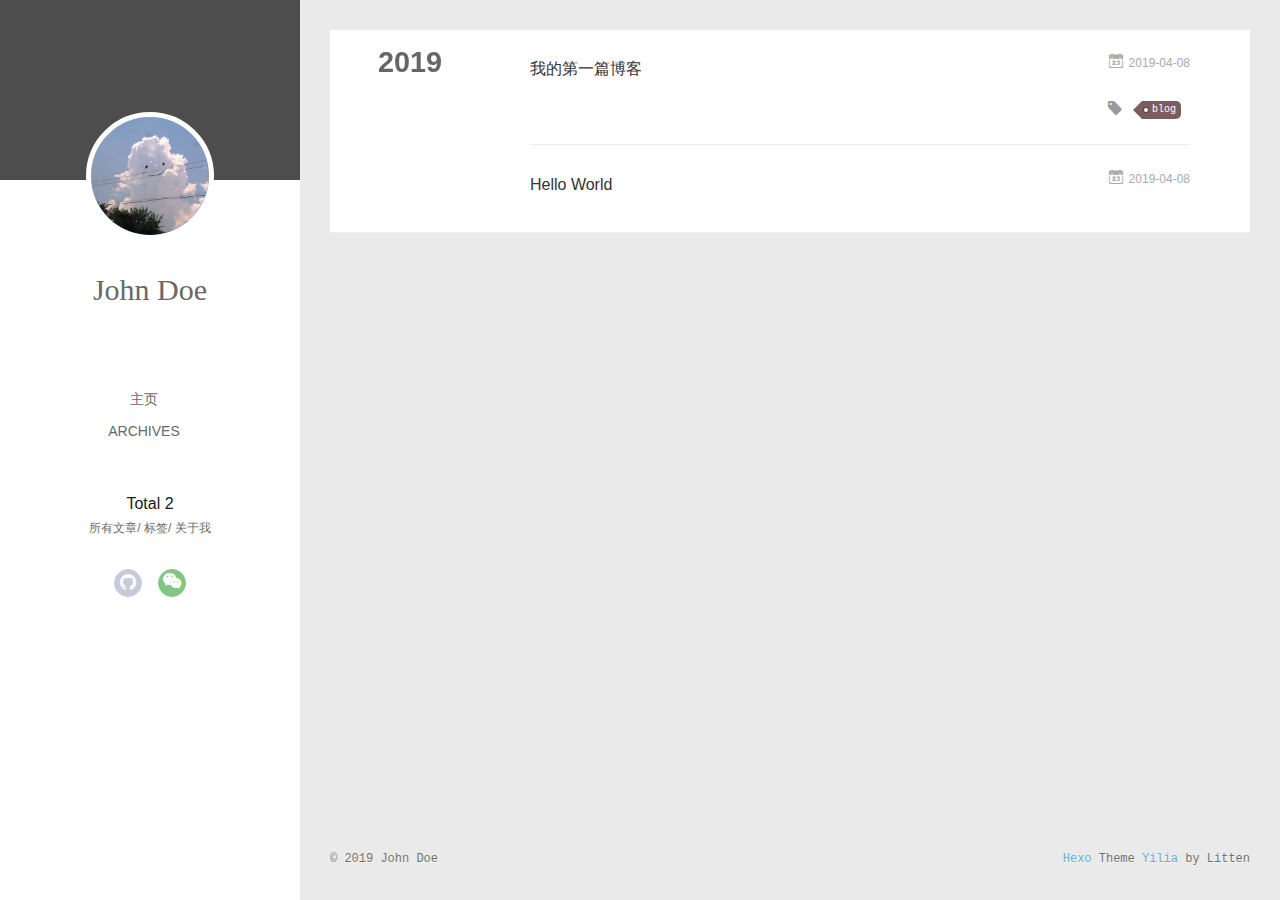
==== archives/index.html @ 78dae962 "Site updated: 2019-04-08 21:24:35" ====
<!DOCTYPE html>
<html>
<head><meta name="generator" content="Hexo 3.8.0">
  <meta charset="utf-8">
  
  <meta name="renderer" content="webkit">
  <meta http-equiv="X-UA-Compatible" content="IE=edge">
  <link rel="dns-prefetch" href="http://yoursite.com">
  <title>Archives | Hexo</title>
  <meta name="viewport" content="width=device-width, initial-scale=1, maximum-scale=1">
  <meta property="og:type" content="website">
<meta property="og:title" content="Hexo">
<meta property="og:url" content="http://yoursite.com/archives/index.html">
<meta property="og:site_name" content="Hexo">
<meta property="og:locale" content="default">
<meta name="twitter:card" content="summary">
<meta name="twitter:title" content="Hexo">
  
  
    <link rel="icon" href="/assets/img/head2.jpg">
  
  <link rel="stylesheet" type="text/css" href="/./main.0cf68a.css">
  <style type="text/css">
  
    #container.show {
      background: linear-gradient(200deg,#a0cfe4,#e8c37e);
    }
  </style>
  

  

</head>
</html>
<body>
  <div id="container" q-class="show:isCtnShow">
    <canvas id="anm-canvas" class="anm-canvas"></canvas>
    <div class="left-col" q-class="show:isShow">
      
<div class="overlay" style="background: #4d4d4d"></div>
<div class="intrude-less">
	<header id="header" class="inner">
		<a href="/" class="profilepic">
			<img src="/assets/img/head2.jpg" class="js-avatar">
		</a>
		<hgroup>
		  <h1 class="header-author"><a href="/">John Doe</a></h1>
		</hgroup>
		

		<nav class="header-menu">
			<ul>
			
				<li><a href="/">主页</a></li>
	        
				<li><a href="/archives/index.html">Archives</a></li>
	        
			</ul>
		</nav>
		<nav>
				Total 2
		</nav>
		<nav class="header-smart-menu">
			
				
				<a q-on="click: openSlider(e, 'innerArchive')" href="javascript:void(0)">所有文章</a>
				
	        
				
				<a q-on="click: openSlider(e, 'Tags')" href="javascript:void(0)">标签</a>
				
	        
				
				<a q-on="click: openSlider(e, 'aboutme')" href="javascript:void(0)">关于我</a>
				
	        
		</nav>
		<nav class="header-nav">
			<div class="social">
				
					<a class="github" target="_blank" href="https://github.com/luckyren00" title="github"><i class="icon-github"></i></a>
		        
					<a class="weixin" target="_blank" href="#" title="weixin"><i class="icon-weixin"></i></a>
		        
			</div>
		</nav>
	</header>		
</div>

    </div>
    <div class="mid-col" q-class="show:isShow,hide:isShow|isFalse">
      
<nav id="mobile-nav">
  	<div class="overlay js-overlay" style="background: #4d4d4d"></div>
	<div class="btnctn js-mobile-btnctn">
  		<div class="slider-trigger list" q-on="click: openSlider(e)"><i class="icon icon-sort"></i></div>
	</div>
	<div class="intrude-less">
		<header id="header" class="inner">
			<div class="profilepic">
				<img src="/assets/img/head2.jpg" class="js-avatar">
			</div>
			<hgroup>
			  <h1 class="header-author js-header-author">John Doe</h1>
			</hgroup>
			
			
			
				
			
				
			
			
			
			<nav class="header-nav">
				<div class="social">
					
						<a class="github" target="_blank" href="https://github.com/luckyren00" title="github"><i class="icon-github"></i></a>
			        
						<a class="weixin" target="_blank" href="#" title="weixin"><i class="icon-weixin"></i></a>
			        
				</div>
			</nav>

			<nav class="header-menu js-header-menu">
				<ul style="width: 50%">
				
				
					<li style="width: 50%"><a href="/">主页</a></li>
		        
					<li style="width: 50%"><a href="/archives/index.html">Archives</a></li>
		        
				</ul>
			</nav>
		</header>				
	</div>
	<div class="mobile-mask" style="display:none" q-show="isShow"></div>
</nav>

      <div id="wrapper" class="body-wrap">
        <div class="menu-l">
          <div class="canvas-wrap">
            <canvas data-colors="#eaeaea" data-sectionHeight="100" data-contentId="js-content" id="myCanvas1" class="anm-canvas"></canvas>
          </div>
          <div id="js-content" class="content-ll">
            
  
  
    
    
      
      
      <section class="archives-wrap">
        <div class="archive-year-wrap">
          <a href="/archives/2019" class="archive-year">2019</a>
        </div>
        <div class="archives">
    
    <article class="archive-article archive-type-post">
  <div class="archive-article-inner">
    <header class="archive-article-header">
      	<div class="article-meta">
	      	<a href="/2019/04/08/我的第一篇博客/" class="archive-article-date">
  	<time datetime="2019-04-08T07:49:00.000Z" itemprop="datePublished"><i class="icon-calendar icon"></i>2019-04-08</time>
</a>
        </div>
    	 
  
    <h1 itemprop="name">
      <a class="archive-article-title" href="/2019/04/08/我的第一篇博客/">我的第一篇博客</a>
    </h1>
  

        <div class="article-info info-on-right">
          
	<div class="article-tag tagcloud">
		<i class="icon-price-tags icon"></i>
		<ul class="article-tag-list">
			 
        		<li class="article-tag-list-item">
        			<a href="javascript:void(0)" class="js-tag article-tag-list-link color5">blog</a>
        		</li>
      		
		</ul>
	</div>

          

        </div>
        <div class="clearfix"></div>
    </header>
  </div>
</article>
  
    
    
    <article class="archive-article archive-type-post">
  <div class="archive-article-inner">
    <header class="archive-article-header">
      	<div class="article-meta">
	      	<a href="/2019/04/08/hello-world/" class="archive-article-date">
  	<time datetime="2019-04-08T07:37:50.233Z" itemprop="datePublished"><i class="icon-calendar icon"></i>2019-04-08</time>
</a>
        </div>
    	 
  
    <h1 itemprop="name">
      <a class="archive-article-title" href="/2019/04/08/hello-world/">Hello World</a>
    </h1>
  

        <div class="article-info info-on-right">
          
          

        </div>
        <div class="clearfix"></div>
    </header>
  </div>
</article>
  
  
    </div></section>
  

    


          </div>
        </div>
      </div>
      <footer id="footer">
  <div class="outer">
    <div id="footer-info">
    	<div class="footer-left">
    		&copy; 2019 John Doe
    	</div>
      	<div class="footer-right">
      		<a href="http://hexo.io/" target="_blank">Hexo</a>  Theme <a href="https://github.com/litten/hexo-theme-yilia" target="_blank">Yilia</a> by Litten
      	</div>
    </div>
  </div>
</footer>
    </div>
    <script>
	var yiliaConfig = {
		mathjax: false,
		isHome: false,
		isPost: false,
		isArchive: true,
		isTag: false,
		isCategory: false,
		open_in_new: true,
		toc_hide_index: true,
		root: "/",
		innerArchive: true,
		showTags: false
	}
</script>

<script>!function(t){function n(e){if(r[e])return r[e].exports;var i=r[e]={exports:{},id:e,loaded:!1};return t[e].call(i.exports,i,i.exports,n),i.loaded=!0,i.exports}var r={};n.m=t,n.c=r,n.p="./",n(0)}([function(t,n,r){r(195),t.exports=r(191)},function(t,n,r){var e=r(3),i=r(52),o=r(27),u=r(28),c=r(53),f="prototype",a=function(t,n,r){var s,l,h,v,p=t&a.F,d=t&a.G,y=t&a.S,g=t&a.P,b=t&a.B,m=d?e:y?e[n]||(e[n]={}):(e[n]||{})[f],x=d?i:i[n]||(i[n]={}),w=x[f]||(x[f]={});d&&(r=n);for(s in r)l=!p&&m&&void 0!==m[s],h=(l?m:r)[s],v=b&&l?c(h,e):g&&"function"==typeof h?c(Function.call,h):h,m&&u(m,s,h,t&a.U),x[s]!=h&&o(x,s,v),g&&w[s]!=h&&(w[s]=h)};e.core=i,a.F=1,a.G=2,a.S=4,a.P=8,a.B=16,a.W=32,a.U=64,a.R=128,t.exports=a},function(t,n,r){var e=r(6);t.exports=function(t){if(!e(t))throw TypeError(t+" is not an object!");return t}},function(t,n){var r=t.exports="undefined"!=typeof window&&window.Math==Math?window:"undefined"!=typeof self&&self.Math==Math?self:Function("return this")();"number"==typeof __g&&(__g=r)},function(t,n){t.exports=function(t){try{return!!t()}catch(t){return!0}}},function(t,n){var r=t.exports="undefined"!=typeof window&&window.Math==Math?window:"undefined"!=typeof self&&self.Math==Math?self:Function("return this")();"number"==typeof __g&&(__g=r)},function(t,n){t.exports=function(t){return"object"==typeof t?null!==t:"function"==typeof t}},function(t,n,r){var e=r(126)("wks"),i=r(76),o=r(3).Symbol,u="function"==typeof o;(t.exports=function(t){return e[t]||(e[t]=u&&o[t]||(u?o:i)("Symbol."+t))}).store=e},function(t,n){var r={}.hasOwnProperty;t.exports=function(t,n){return r.call(t,n)}},function(t,n,r){var e=r(94),i=r(33);t.exports=function(t){return e(i(t))}},function(t,n,r){t.exports=!r(4)(function(){return 7!=Object.defineProperty({},"a",{get:function(){return 7}}).a})},function(t,n,r){var e=r(2),i=r(167),o=r(50),u=Object.defineProperty;n.f=r(10)?Object.defineProperty:function(t,n,r){if(e(t),n=o(n,!0),e(r),i)try{return u(t,n,r)}catch(t){}if("get"in r||"set"in r)throw TypeError("Accessors not supported!");return"value"in r&&(t[n]=r.value),t}},function(t,n,r){t.exports=!r(18)(function(){return 7!=Object.defineProperty({},"a",{get:function(){return 7}}).a})},function(t,n,r){var e=r(14),i=r(22);t.exports=r(12)?function(t,n,r){return e.f(t,n,i(1,r))}:function(t,n,r){return t[n]=r,t}},function(t,n,r){var e=r(20),i=r(58),o=r(42),u=Object.defineProperty;n.f=r(12)?Object.defineProperty:function(t,n,r){if(e(t),n=o(n,!0),e(r),i)try{return u(t,n,r)}catch(t){}if("get"in r||"set"in r)throw TypeError("Accessors not supported!");return"value"in r&&(t[n]=r.value),t}},function(t,n,r){var e=r(40)("wks"),i=r(23),o=r(5).Symbol,u="function"==typeof o;(t.exports=function(t){return e[t]||(e[t]=u&&o[t]||(u?o:i)("Symbol."+t))}).store=e},function(t,n,r){var e=r(67),i=Math.min;t.exports=function(t){return t>0?i(e(t),9007199254740991):0}},function(t,n,r){var e=r(46);t.exports=function(t){return Object(e(t))}},function(t,n){t.exports=function(t){try{return!!t()}catch(t){return!0}}},function(t,n,r){var e=r(63),i=r(34);t.exports=Object.keys||function(t){return e(t,i)}},function(t,n,r){var e=r(21);t.exports=function(t){if(!e(t))throw TypeError(t+" is not an object!");return t}},function(t,n){t.exports=function(t){return"object"==typeof t?null!==t:"function"==typeof t}},function(t,n){t.exports=function(t,n){return{enumerable:!(1&t),configurable:!(2&t),writable:!(4&t),value:n}}},function(t,n){var r=0,e=Math.random();t.exports=function(t){return"Symbol(".concat(void 0===t?"":t,")_",(++r+e).toString(36))}},function(t,n){var r={}.hasOwnProperty;t.exports=function(t,n){return r.call(t,n)}},function(t,n){var r=t.exports={version:"2.4.0"};"number"==typeof __e&&(__e=r)},function(t,n){t.exports=function(t){if("function"!=typeof t)throw TypeError(t+" is not a function!");return t}},function(t,n,r){var e=r(11),i=r(66);t.exports=r(10)?function(t,n,r){return e.f(t,n,i(1,r))}:function(t,n,r){return t[n]=r,t}},function(t,n,r){var e=r(3),i=r(27),o=r(24),u=r(76)("src"),c="toString",f=Function[c],a=(""+f).split(c);r(52).inspectSource=function(t){return f.call(t)},(t.exports=function(t,n,r,c){var f="function"==typeof r;f&&(o(r,"name")||i(r,"name",n)),t[n]!==r&&(f&&(o(r,u)||i(r,u,t[n]?""+t[n]:a.join(String(n)))),t===e?t[n]=r:c?t[n]?t[n]=r:i(t,n,r):(delete t[n],i(t,n,r)))})(Function.prototype,c,function(){return"function"==typeof this&&this[u]||f.call(this)})},function(t,n,r){var e=r(1),i=r(4),o=r(46),u=function(t,n,r,e){var i=String(o(t)),u="<"+n;return""!==r&&(u+=" "+r+'="'+String(e).replace(/"/g,"&quot;")+'"'),u+">"+i+"</"+n+">"};t.exports=function(t,n){var r={};r[t]=n(u),e(e.P+e.F*i(function(){var n=""[t]('"');return n!==n.toLowerCase()||n.split('"').length>3}),"String",r)}},function(t,n,r){var e=r(115),i=r(46);t.exports=function(t){return e(i(t))}},function(t,n,r){var e=r(116),i=r(66),o=r(30),u=r(50),c=r(24),f=r(167),a=Object.getOwnPropertyDescriptor;n.f=r(10)?a:function(t,n){if(t=o(t),n=u(n,!0),f)try{return a(t,n)}catch(t){}if(c(t,n))return i(!e.f.call(t,n),t[n])}},function(t,n,r){var e=r(24),i=r(17),o=r(145)("IE_PROTO"),u=Object.prototype;t.exports=Object.getPrototypeOf||function(t){return t=i(t),e(t,o)?t[o]:"function"==typeof t.constructor&&t instanceof t.constructor?t.constructor.prototype:t instanceof Object?u:null}},function(t,n){t.exports=function(t){if(void 0==t)throw TypeError("Can't call method on  "+t);return t}},function(t,n){t.exports="constructor,hasOwnProperty,isPrototypeOf,propertyIsEnumerable,toLocaleString,toString,valueOf".split(",")},function(t,n){t.exports={}},function(t,n){t.exports=!0},function(t,n){n.f={}.propertyIsEnumerable},function(t,n,r){var e=r(14).f,i=r(8),o=r(15)("toStringTag");t.exports=function(t,n,r){t&&!i(t=r?t:t.prototype,o)&&e(t,o,{configurable:!0,value:n})}},function(t,n,r){var e=r(40)("keys"),i=r(23);t.exports=function(t){return e[t]||(e[t]=i(t))}},function(t,n,r){var e=r(5),i="__core-js_shared__",o=e[i]||(e[i]={});t.exports=function(t){return o[t]||(o[t]={})}},function(t,n){var r=Math.ceil,e=Math.floor;t.exports=function(t){return isNaN(t=+t)?0:(t>0?e:r)(t)}},function(t,n,r){var e=r(21);t.exports=function(t,n){if(!e(t))return t;var r,i;if(n&&"function"==typeof(r=t.toString)&&!e(i=r.call(t)))return i;if("function"==typeof(r=t.valueOf)&&!e(i=r.call(t)))return i;if(!n&&"function"==typeof(r=t.toString)&&!e(i=r.call(t)))return i;throw TypeError("Can't convert object to primitive value")}},function(t,n,r){var e=r(5),i=r(25),o=r(36),u=r(44),c=r(14).f;t.exports=function(t){var n=i.Symbol||(i.Symbol=o?{}:e.Symbol||{});"_"==t.charAt(0)||t in n||c(n,t,{value:u.f(t)})}},function(t,n,r){n.f=r(15)},function(t,n){var r={}.toString;t.exports=function(t){return r.call(t).slice(8,-1)}},function(t,n){t.exports=function(t){if(void 0==t)throw TypeError("Can't call method on  "+t);return t}},function(t,n,r){var e=r(4);t.exports=function(t,n){return!!t&&e(function(){n?t.call(null,function(){},1):t.call(null)})}},function(t,n,r){var e=r(53),i=r(115),o=r(17),u=r(16),c=r(203);t.exports=function(t,n){var r=1==t,f=2==t,a=3==t,s=4==t,l=6==t,h=5==t||l,v=n||c;return function(n,c,p){for(var d,y,g=o(n),b=i(g),m=e(c,p,3),x=u(b.length),w=0,S=r?v(n,x):f?v(n,0):void 0;x>w;w++)if((h||w in b)&&(d=b[w],y=m(d,w,g),t))if(r)S[w]=y;else if(y)switch(t){case 3:return!0;case 5:return d;case 6:return w;case 2:S.push(d)}else if(s)return!1;return l?-1:a||s?s:S}}},function(t,n,r){var e=r(1),i=r(52),o=r(4);t.exports=function(t,n){var r=(i.Object||{})[t]||Object[t],u={};u[t]=n(r),e(e.S+e.F*o(function(){r(1)}),"Object",u)}},function(t,n,r){var e=r(6);t.exports=function(t,n){if(!e(t))return t;var r,i;if(n&&"function"==typeof(r=t.toString)&&!e(i=r.call(t)))return i;if("function"==typeof(r=t.valueOf)&&!e(i=r.call(t)))return i;if(!n&&"function"==typeof(r=t.toString)&&!e(i=r.call(t)))return i;throw TypeError("Can't convert object to primitive value")}},function(t,n,r){var e=r(5),i=r(25),o=r(91),u=r(13),c="prototype",f=function(t,n,r){var a,s,l,h=t&f.F,v=t&f.G,p=t&f.S,d=t&f.P,y=t&f.B,g=t&f.W,b=v?i:i[n]||(i[n]={}),m=b[c],x=v?e:p?e[n]:(e[n]||{})[c];v&&(r=n);for(a in r)(s=!h&&x&&void 0!==x[a])&&a in b||(l=s?x[a]:r[a],b[a]=v&&"function"!=typeof x[a]?r[a]:y&&s?o(l,e):g&&x[a]==l?function(t){var n=function(n,r,e){if(this instanceof t){switch(arguments.length){case 0:return new t;case 1:return new t(n);case 2:return new t(n,r)}return new t(n,r,e)}return t.apply(this,arguments)};return n[c]=t[c],n}(l):d&&"function"==typeof l?o(Function.call,l):l,d&&((b.virtual||(b.virtual={}))[a]=l,t&f.R&&m&&!m[a]&&u(m,a,l)))};f.F=1,f.G=2,f.S=4,f.P=8,f.B=16,f.W=32,f.U=64,f.R=128,t.exports=f},function(t,n){var r=t.exports={version:"2.4.0"};"number"==typeof __e&&(__e=r)},function(t,n,r){var e=r(26);t.exports=function(t,n,r){if(e(t),void 0===n)return t;switch(r){case 1:return function(r){return t.call(n,r)};case 2:return function(r,e){return t.call(n,r,e)};case 3:return function(r,e,i){return t.call(n,r,e,i)}}return function(){return t.apply(n,arguments)}}},function(t,n,r){var e=r(183),i=r(1),o=r(126)("metadata"),u=o.store||(o.store=new(r(186))),c=function(t,n,r){var i=u.get(t);if(!i){if(!r)return;u.set(t,i=new e)}var o=i.get(n);if(!o){if(!r)return;i.set(n,o=new e)}return o},f=function(t,n,r){var e=c(n,r,!1);return void 0!==e&&e.has(t)},a=function(t,n,r){var e=c(n,r,!1);return void 0===e?void 0:e.get(t)},s=function(t,n,r,e){c(r,e,!0).set(t,n)},l=function(t,n){var r=c(t,n,!1),e=[];return r&&r.forEach(function(t,n){e.push(n)}),e},h=function(t){return void 0===t||"symbol"==typeof t?t:String(t)},v=function(t){i(i.S,"Reflect",t)};t.exports={store:u,map:c,has:f,get:a,set:s,keys:l,key:h,exp:v}},function(t,n,r){"use strict";if(r(10)){var e=r(69),i=r(3),o=r(4),u=r(1),c=r(127),f=r(152),a=r(53),s=r(68),l=r(66),h=r(27),v=r(73),p=r(67),d=r(16),y=r(75),g=r(50),b=r(24),m=r(180),x=r(114),w=r(6),S=r(17),_=r(137),O=r(70),E=r(32),P=r(71).f,j=r(154),F=r(76),M=r(7),A=r(48),N=r(117),T=r(146),I=r(155),k=r(80),L=r(123),R=r(74),C=r(130),D=r(160),U=r(11),W=r(31),G=U.f,B=W.f,V=i.RangeError,z=i.TypeError,q=i.Uint8Array,K="ArrayBuffer",J="Shared"+K,Y="BYTES_PER_ELEMENT",H="prototype",$=Array[H],X=f.ArrayBuffer,Q=f.DataView,Z=A(0),tt=A(2),nt=A(3),rt=A(4),et=A(5),it=A(6),ot=N(!0),ut=N(!1),ct=I.values,ft=I.keys,at=I.entries,st=$.lastIndexOf,lt=$.reduce,ht=$.reduceRight,vt=$.join,pt=$.sort,dt=$.slice,yt=$.toString,gt=$.toLocaleString,bt=M("iterator"),mt=M("toStringTag"),xt=F("typed_constructor"),wt=F("def_constructor"),St=c.CONSTR,_t=c.TYPED,Ot=c.VIEW,Et="Wrong length!",Pt=A(1,function(t,n){return Tt(T(t,t[wt]),n)}),jt=o(function(){return 1===new q(new Uint16Array([1]).buffer)[0]}),Ft=!!q&&!!q[H].set&&o(function(){new q(1).set({})}),Mt=function(t,n){if(void 0===t)throw z(Et);var r=+t,e=d(t);if(n&&!m(r,e))throw V(Et);return e},At=function(t,n){var r=p(t);if(r<0||r%n)throw V("Wrong offset!");return r},Nt=function(t){if(w(t)&&_t in t)return t;throw z(t+" is not a typed array!")},Tt=function(t,n){if(!(w(t)&&xt in t))throw z("It is not a typed array constructor!");return new t(n)},It=function(t,n){return kt(T(t,t[wt]),n)},kt=function(t,n){for(var r=0,e=n.length,i=Tt(t,e);e>r;)i[r]=n[r++];return i},Lt=function(t,n,r){G(t,n,{get:function(){return this._d[r]}})},Rt=function(t){var n,r,e,i,o,u,c=S(t),f=arguments.length,s=f>1?arguments[1]:void 0,l=void 0!==s,h=j(c);if(void 0!=h&&!_(h)){for(u=h.call(c),e=[],n=0;!(o=u.next()).done;n++)e.push(o.value);c=e}for(l&&f>2&&(s=a(s,arguments[2],2)),n=0,r=d(c.length),i=Tt(this,r);r>n;n++)i[n]=l?s(c[n],n):c[n];return i},Ct=function(){for(var t=0,n=arguments.length,r=Tt(this,n);n>t;)r[t]=arguments[t++];return r},Dt=!!q&&o(function(){gt.call(new q(1))}),Ut=function(){return gt.apply(Dt?dt.call(Nt(this)):Nt(this),arguments)},Wt={copyWithin:function(t,n){return D.call(Nt(this),t,n,arguments.length>2?arguments[2]:void 0)},every:function(t){return rt(Nt(this),t,arguments.length>1?arguments[1]:void 0)},fill:function(t){return C.apply(Nt(this),arguments)},filter:function(t){return It(this,tt(Nt(this),t,arguments.length>1?arguments[1]:void 0))},find:function(t){return et(Nt(this),t,arguments.length>1?arguments[1]:void 0)},findIndex:function(t){return it(Nt(this),t,arguments.length>1?arguments[1]:void 0)},forEach:function(t){Z(Nt(this),t,arguments.length>1?arguments[1]:void 0)},indexOf:function(t){return ut(Nt(this),t,arguments.length>1?arguments[1]:void 0)},includes:function(t){return ot(Nt(this),t,arguments.length>1?arguments[1]:void 0)},join:function(t){return vt.apply(Nt(this),arguments)},lastIndexOf:function(t){return st.apply(Nt(this),arguments)},map:function(t){return Pt(Nt(this),t,arguments.length>1?arguments[1]:void 0)},reduce:function(t){return lt.apply(Nt(this),arguments)},reduceRight:function(t){return ht.apply(Nt(this),arguments)},reverse:function(){for(var t,n=this,r=Nt(n).length,e=Math.floor(r/2),i=0;i<e;)t=n[i],n[i++]=n[--r],n[r]=t;return n},some:function(t){return nt(Nt(this),t,arguments.length>1?arguments[1]:void 0)},sort:function(t){return pt.call(Nt(this),t)},subarray:function(t,n){var r=Nt(this),e=r.length,i=y(t,e);return new(T(r,r[wt]))(r.buffer,r.byteOffset+i*r.BYTES_PER_ELEMENT,d((void 0===n?e:y(n,e))-i))}},Gt=function(t,n){return It(this,dt.call(Nt(this),t,n))},Bt=function(t){Nt(this);var n=At(arguments[1],1),r=this.length,e=S(t),i=d(e.length),o=0;if(i+n>r)throw V(Et);for(;o<i;)this[n+o]=e[o++]},Vt={entries:function(){return at.call(Nt(this))},keys:function(){return ft.call(Nt(this))},values:function(){return ct.call(Nt(this))}},zt=function(t,n){return w(t)&&t[_t]&&"symbol"!=typeof n&&n in t&&String(+n)==String(n)},qt=function(t,n){return zt(t,n=g(n,!0))?l(2,t[n]):B(t,n)},Kt=function(t,n,r){return!(zt(t,n=g(n,!0))&&w(r)&&b(r,"value"))||b(r,"get")||b(r,"set")||r.configurable||b(r,"writable")&&!r.writable||b(r,"enumerable")&&!r.enumerable?G(t,n,r):(t[n]=r.value,t)};St||(W.f=qt,U.f=Kt),u(u.S+u.F*!St,"Object",{getOwnPropertyDescriptor:qt,defineProperty:Kt}),o(function(){yt.call({})})&&(yt=gt=function(){return vt.call(this)});var Jt=v({},Wt);v(Jt,Vt),h(Jt,bt,Vt.values),v(Jt,{slice:Gt,set:Bt,constructor:function(){},toString:yt,toLocaleString:Ut}),Lt(Jt,"buffer","b"),Lt(Jt,"byteOffset","o"),Lt(Jt,"byteLength","l"),Lt(Jt,"length","e"),G(Jt,mt,{get:function(){return this[_t]}}),t.exports=function(t,n,r,f){f=!!f;var a=t+(f?"Clamped":"")+"Array",l="Uint8Array"!=a,v="get"+t,p="set"+t,y=i[a],g=y||{},b=y&&E(y),m=!y||!c.ABV,S={},_=y&&y[H],j=function(t,r){var e=t._d;return e.v[v](r*n+e.o,jt)},F=function(t,r,e){var i=t._d;f&&(e=(e=Math.round(e))<0?0:e>255?255:255&e),i.v[p](r*n+i.o,e,jt)},M=function(t,n){G(t,n,{get:function(){return j(this,n)},set:function(t){return F(this,n,t)},enumerable:!0})};m?(y=r(function(t,r,e,i){s(t,y,a,"_d");var o,u,c,f,l=0,v=0;if(w(r)){if(!(r instanceof X||(f=x(r))==K||f==J))return _t in r?kt(y,r):Rt.call(y,r);o=r,v=At(e,n);var p=r.byteLength;if(void 0===i){if(p%n)throw V(Et);if((u=p-v)<0)throw V(Et)}else if((u=d(i)*n)+v>p)throw V(Et);c=u/n}else c=Mt(r,!0),u=c*n,o=new X(u);for(h(t,"_d",{b:o,o:v,l:u,e:c,v:new Q(o)});l<c;)M(t,l++)}),_=y[H]=O(Jt),h(_,"constructor",y)):L(function(t){new y(null),new y(t)},!0)||(y=r(function(t,r,e,i){s(t,y,a);var o;return w(r)?r instanceof X||(o=x(r))==K||o==J?void 0!==i?new g(r,At(e,n),i):void 0!==e?new g(r,At(e,n)):new g(r):_t in r?kt(y,r):Rt.call(y,r):new g(Mt(r,l))}),Z(b!==Function.prototype?P(g).concat(P(b)):P(g),function(t){t in y||h(y,t,g[t])}),y[H]=_,e||(_.constructor=y));var A=_[bt],N=!!A&&("values"==A.name||void 0==A.name),T=Vt.values;h(y,xt,!0),h(_,_t,a),h(_,Ot,!0),h(_,wt,y),(f?new y(1)[mt]==a:mt in _)||G(_,mt,{get:function(){return a}}),S[a]=y,u(u.G+u.W+u.F*(y!=g),S),u(u.S,a,{BYTES_PER_ELEMENT:n,from:Rt,of:Ct}),Y in _||h(_,Y,n),u(u.P,a,Wt),R(a),u(u.P+u.F*Ft,a,{set:Bt}),u(u.P+u.F*!N,a,Vt),u(u.P+u.F*(_.toString!=yt),a,{toString:yt}),u(u.P+u.F*o(function(){new y(1).slice()}),a,{slice:Gt}),u(u.P+u.F*(o(function(){return[1,2].toLocaleString()!=new y([1,2]).toLocaleString()})||!o(function(){_.toLocaleString.call([1,2])})),a,{toLocaleString:Ut}),k[a]=N?A:T,e||N||h(_,bt,T)}}else t.exports=function(){}},function(t,n){var r={}.toString;t.exports=function(t){return r.call(t).slice(8,-1)}},function(t,n,r){var e=r(21),i=r(5).document,o=e(i)&&e(i.createElement);t.exports=function(t){return o?i.createElement(t):{}}},function(t,n,r){t.exports=!r(12)&&!r(18)(function(){return 7!=Object.defineProperty(r(57)("div"),"a",{get:function(){return 7}}).a})},function(t,n,r){"use strict";var e=r(36),i=r(51),o=r(64),u=r(13),c=r(8),f=r(35),a=r(96),s=r(38),l=r(103),h=r(15)("iterator"),v=!([].keys&&"next"in[].keys()),p="keys",d="values",y=function(){return this};t.exports=function(t,n,r,g,b,m,x){a(r,n,g);var w,S,_,O=function(t){if(!v&&t in F)return F[t];switch(t){case p:case d:return function(){return new r(this,t)}}return function(){return new r(this,t)}},E=n+" Iterator",P=b==d,j=!1,F=t.prototype,M=F[h]||F["@@iterator"]||b&&F[b],A=M||O(b),N=b?P?O("entries"):A:void 0,T="Array"==n?F.entries||M:M;if(T&&(_=l(T.call(new t)))!==Object.prototype&&(s(_,E,!0),e||c(_,h)||u(_,h,y)),P&&M&&M.name!==d&&(j=!0,A=function(){return M.call(this)}),e&&!x||!v&&!j&&F[h]||u(F,h,A),f[n]=A,f[E]=y,b)if(w={values:P?A:O(d),keys:m?A:O(p),entries:N},x)for(S in w)S in F||o(F,S,w[S]);else i(i.P+i.F*(v||j),n,w);return w}},function(t,n,r){var e=r(20),i=r(100),o=r(34),u=r(39)("IE_PROTO"),c=function(){},f="prototype",a=function(){var t,n=r(57)("iframe"),e=o.length;for(n.style.display="none",r(93).appendChild(n),n.src="javascript:",t=n.contentWindow.document,t.open(),t.write("<script>document.F=Object<\/script>"),t.close(),a=t.F;e--;)delete a[f][o[e]];return a()};t.exports=Object.create||function(t,n){var r;return null!==t?(c[f]=e(t),r=new c,c[f]=null,r[u]=t):r=a(),void 0===n?r:i(r,n)}},function(t,n,r){var e=r(63),i=r(34).concat("length","prototype");n.f=Object.getOwnPropertyNames||function(t){return e(t,i)}},function(t,n){n.f=Object.getOwnPropertySymbols},function(t,n,r){var e=r(8),i=r(9),o=r(90)(!1),u=r(39)("IE_PROTO");t.exports=function(t,n){var r,c=i(t),f=0,a=[];for(r in c)r!=u&&e(c,r)&&a.push(r);for(;n.length>f;)e(c,r=n[f++])&&(~o(a,r)||a.push(r));return a}},function(t,n,r){t.exports=r(13)},function(t,n,r){var e=r(76)("meta"),i=r(6),o=r(24),u=r(11).f,c=0,f=Object.isExtensible||function(){return!0},a=!r(4)(function(){return f(Object.preventExtensions({}))}),s=function(t){u(t,e,{value:{i:"O"+ ++c,w:{}}})},l=function(t,n){if(!i(t))return"symbol"==typeof t?t:("string"==typeof t?"S":"P")+t;if(!o(t,e)){if(!f(t))return"F";if(!n)return"E";s(t)}return t[e].i},h=function(t,n){if(!o(t,e)){if(!f(t))return!0;if(!n)return!1;s(t)}return t[e].w},v=function(t){return a&&p.NEED&&f(t)&&!o(t,e)&&s(t),t},p=t.exports={KEY:e,NEED:!1,fastKey:l,getWeak:h,onFreeze:v}},function(t,n){t.exports=function(t,n){return{enumerable:!(1&t),configurable:!(2&t),writable:!(4&t),value:n}}},function(t,n){var r=Math.ceil,e=Math.floor;t.exports=function(t){return isNaN(t=+t)?0:(t>0?e:r)(t)}},function(t,n){t.exports=function(t,n,r,e){if(!(t instanceof n)||void 0!==e&&e in t)throw TypeError(r+": incorrect invocation!");return t}},function(t,n){t.exports=!1},function(t,n,r){var e=r(2),i=r(173),o=r(133),u=r(145)("IE_PROTO"),c=function(){},f="prototype",a=function(){var t,n=r(132)("iframe"),e=o.length;for(n.style.display="none",r(135).appendChild(n),n.src="javascript:",t=n.contentWindow.document,t.open(),t.write("<script>document.F=Object<\/script>"),t.close(),a=t.F;e--;)delete a[f][o[e]];return a()};t.exports=Object.create||function(t,n){var r;return null!==t?(c[f]=e(t),r=new c,c[f]=null,r[u]=t):r=a(),void 0===n?r:i(r,n)}},function(t,n,r){var e=r(175),i=r(133).concat("length","prototype");n.f=Object.getOwnPropertyNames||function(t){return e(t,i)}},function(t,n,r){var e=r(175),i=r(133);t.exports=Object.keys||function(t){return e(t,i)}},function(t,n,r){var e=r(28);t.exports=function(t,n,r){for(var i in n)e(t,i,n[i],r);return t}},function(t,n,r){"use strict";var e=r(3),i=r(11),o=r(10),u=r(7)("species");t.exports=function(t){var n=e[t];o&&n&&!n[u]&&i.f(n,u,{configurable:!0,get:function(){return this}})}},function(t,n,r){var e=r(67),i=Math.max,o=Math.min;t.exports=function(t,n){return t=e(t),t<0?i(t+n,0):o(t,n)}},function(t,n){var r=0,e=Math.random();t.exports=function(t){return"Symbol(".concat(void 0===t?"":t,")_",(++r+e).toString(36))}},function(t,n,r){var e=r(33);t.exports=function(t){return Object(e(t))}},function(t,n,r){var e=r(7)("unscopables"),i=Array.prototype;void 0==i[e]&&r(27)(i,e,{}),t.exports=function(t){i[e][t]=!0}},function(t,n,r){var e=r(53),i=r(169),o=r(137),u=r(2),c=r(16),f=r(154),a={},s={},n=t.exports=function(t,n,r,l,h){var v,p,d,y,g=h?function(){return t}:f(t),b=e(r,l,n?2:1),m=0;if("function"!=typeof g)throw TypeError(t+" is not iterable!");if(o(g)){for(v=c(t.length);v>m;m++)if((y=n?b(u(p=t[m])[0],p[1]):b(t[m]))===a||y===s)return y}else for(d=g.call(t);!(p=d.next()).done;)if((y=i(d,b,p.value,n))===a||y===s)return y};n.BREAK=a,n.RETURN=s},function(t,n){t.exports={}},function(t,n,r){var e=r(11).f,i=r(24),o=r(7)("toStringTag");t.exports=function(t,n,r){t&&!i(t=r?t:t.prototype,o)&&e(t,o,{configurable:!0,value:n})}},function(t,n,r){var e=r(1),i=r(46),o=r(4),u=r(150),c="["+u+"]",f="​",a=RegExp("^"+c+c+"*"),s=RegExp(c+c+"*$"),l=function(t,n,r){var i={},c=o(function(){return!!u[t]()||f[t]()!=f}),a=i[t]=c?n(h):u[t];r&&(i[r]=a),e(e.P+e.F*c,"String",i)},h=l.trim=function(t,n){return t=String(i(t)),1&n&&(t=t.replace(a,"")),2&n&&(t=t.replace(s,"")),t};t.exports=l},function(t,n,r){t.exports={default:r(86),__esModule:!0}},function(t,n,r){t.exports={default:r(87),__esModule:!0}},function(t,n,r){"use strict";function e(t){return t&&t.__esModule?t:{default:t}}n.__esModule=!0;var i=r(84),o=e(i),u=r(83),c=e(u),f="function"==typeof c.default&&"symbol"==typeof o.default?function(t){return typeof t}:function(t){return t&&"function"==typeof c.default&&t.constructor===c.default&&t!==c.default.prototype?"symbol":typeof t};n.default="function"==typeof c.default&&"symbol"===f(o.default)?function(t){return void 0===t?"undefined":f(t)}:function(t){return t&&"function"==typeof c.default&&t.constructor===c.default&&t!==c.default.prototype?"symbol":void 0===t?"undefined":f(t)}},function(t,n,r){r(110),r(108),r(111),r(112),t.exports=r(25).Symbol},function(t,n,r){r(109),r(113),t.exports=r(44).f("iterator")},function(t,n){t.exports=function(t){if("function"!=typeof t)throw TypeError(t+" is not a function!");return t}},function(t,n){t.exports=function(){}},function(t,n,r){var e=r(9),i=r(106),o=r(105);t.exports=function(t){return function(n,r,u){var c,f=e(n),a=i(f.length),s=o(u,a);if(t&&r!=r){for(;a>s;)if((c=f[s++])!=c)return!0}else for(;a>s;s++)if((t||s in f)&&f[s]===r)return t||s||0;return!t&&-1}}},function(t,n,r){var e=r(88);t.exports=function(t,n,r){if(e(t),void 0===n)return t;switch(r){case 1:return function(r){return t.call(n,r)};case 2:return function(r,e){return t.call(n,r,e)};case 3:return function(r,e,i){return t.call(n,r,e,i)}}return function(){return t.apply(n,arguments)}}},function(t,n,r){var e=r(19),i=r(62),o=r(37);t.exports=function(t){var n=e(t),r=i.f;if(r)for(var u,c=r(t),f=o.f,a=0;c.length>a;)f.call(t,u=c[a++])&&n.push(u);return n}},function(t,n,r){t.exports=r(5).document&&document.documentElement},function(t,n,r){var e=r(56);t.exports=Object("z").propertyIsEnumerable(0)?Object:function(t){return"String"==e(t)?t.split(""):Object(t)}},function(t,n,r){var e=r(56);t.exports=Array.isArray||function(t){return"Array"==e(t)}},function(t,n,r){"use strict";var e=r(60),i=r(22),o=r(38),u={};r(13)(u,r(15)("iterator"),function(){return this}),t.exports=function(t,n,r){t.prototype=e(u,{next:i(1,r)}),o(t,n+" Iterator")}},function(t,n){t.exports=function(t,n){return{value:n,done:!!t}}},function(t,n,r){var e=r(19),i=r(9);t.exports=function(t,n){for(var r,o=i(t),u=e(o),c=u.length,f=0;c>f;)if(o[r=u[f++]]===n)return r}},function(t,n,r){var e=r(23)("meta"),i=r(21),o=r(8),u=r(14).f,c=0,f=Object.isExtensible||function(){return!0},a=!r(18)(function(){return f(Object.preventExtensions({}))}),s=function(t){u(t,e,{value:{i:"O"+ ++c,w:{}}})},l=function(t,n){if(!i(t))return"symbol"==typeof t?t:("string"==typeof t?"S":"P")+t;if(!o(t,e)){if(!f(t))return"F";if(!n)return"E";s(t)}return t[e].i},h=function(t,n){if(!o(t,e)){if(!f(t))return!0;if(!n)return!1;s(t)}return t[e].w},v=function(t){return a&&p.NEED&&f(t)&&!o(t,e)&&s(t),t},p=t.exports={KEY:e,NEED:!1,fastKey:l,getWeak:h,onFreeze:v}},function(t,n,r){var e=r(14),i=r(20),o=r(19);t.exports=r(12)?Object.defineProperties:function(t,n){i(t);for(var r,u=o(n),c=u.length,f=0;c>f;)e.f(t,r=u[f++],n[r]);return t}},function(t,n,r){var e=r(37),i=r(22),o=r(9),u=r(42),c=r(8),f=r(58),a=Object.getOwnPropertyDescriptor;n.f=r(12)?a:function(t,n){if(t=o(t),n=u(n,!0),f)try{return a(t,n)}catch(t){}if(c(t,n))return i(!e.f.call(t,n),t[n])}},function(t,n,r){var e=r(9),i=r(61).f,o={}.toString,u="object"==typeof window&&window&&Object.getOwnPropertyNames?Object.getOwnPropertyNames(window):[],c=function(t){try{return i(t)}catch(t){return u.slice()}};t.exports.f=function(t){return u&&"[object Window]"==o.call(t)?c(t):i(e(t))}},function(t,n,r){var e=r(8),i=r(77),o=r(39)("IE_PROTO"),u=Object.prototype;t.exports=Object.getPrototypeOf||function(t){return t=i(t),e(t,o)?t[o]:"function"==typeof t.constructor&&t instanceof t.constructor?t.constructor.prototype:t instanceof Object?u:null}},function(t,n,r){var e=r(41),i=r(33);t.exports=function(t){return function(n,r){var o,u,c=String(i(n)),f=e(r),a=c.length;return f<0||f>=a?t?"":void 0:(o=c.charCodeAt(f),o<55296||o>56319||f+1===a||(u=c.charCodeAt(f+1))<56320||u>57343?t?c.charAt(f):o:t?c.slice(f,f+2):u-56320+(o-55296<<10)+65536)}}},function(t,n,r){var e=r(41),i=Math.max,o=Math.min;t.exports=function(t,n){return t=e(t),t<0?i(t+n,0):o(t,n)}},function(t,n,r){var e=r(41),i=Math.min;t.exports=function(t){return t>0?i(e(t),9007199254740991):0}},function(t,n,r){"use strict";var e=r(89),i=r(97),o=r(35),u=r(9);t.exports=r(59)(Array,"Array",function(t,n){this._t=u(t),this._i=0,this._k=n},function(){var t=this._t,n=this._k,r=this._i++;return!t||r>=t.length?(this._t=void 0,i(1)):"keys"==n?i(0,r):"values"==n?i(0,t[r]):i(0,[r,t[r]])},"values"),o.Arguments=o.Array,e("keys"),e("values"),e("entries")},function(t,n){},function(t,n,r){"use strict";var e=r(104)(!0);r(59)(String,"String",function(t){this._t=String(t),this._i=0},function(){var t,n=this._t,r=this._i;return r>=n.length?{value:void 0,done:!0}:(t=e(n,r),this._i+=t.length,{value:t,done:!1})})},function(t,n,r){"use strict";var e=r(5),i=r(8),o=r(12),u=r(51),c=r(64),f=r(99).KEY,a=r(18),s=r(40),l=r(38),h=r(23),v=r(15),p=r(44),d=r(43),y=r(98),g=r(92),b=r(95),m=r(20),x=r(9),w=r(42),S=r(22),_=r(60),O=r(102),E=r(101),P=r(14),j=r(19),F=E.f,M=P.f,A=O.f,N=e.Symbol,T=e.JSON,I=T&&T.stringify,k="prototype",L=v("_hidden"),R=v("toPrimitive"),C={}.propertyIsEnumerable,D=s("symbol-registry"),U=s("symbols"),W=s("op-symbols"),G=Object[k],B="function"==typeof N,V=e.QObject,z=!V||!V[k]||!V[k].findChild,q=o&&a(function(){return 7!=_(M({},"a",{get:function(){return M(this,"a",{value:7}).a}})).a})?function(t,n,r){var e=F(G,n);e&&delete G[n],M(t,n,r),e&&t!==G&&M(G,n,e)}:M,K=function(t){var n=U[t]=_(N[k]);return n._k=t,n},J=B&&"symbol"==typeof N.iterator?function(t){return"symbol"==typeof t}:function(t){return t instanceof N},Y=function(t,n,r){return t===G&&Y(W,n,r),m(t),n=w(n,!0),m(r),i(U,n)?(r.enumerable?(i(t,L)&&t[L][n]&&(t[L][n]=!1),r=_(r,{enumerable:S(0,!1)})):(i(t,L)||M(t,L,S(1,{})),t[L][n]=!0),q(t,n,r)):M(t,n,r)},H=function(t,n){m(t);for(var r,e=g(n=x(n)),i=0,o=e.length;o>i;)Y(t,r=e[i++],n[r]);return t},$=function(t,n){return void 0===n?_(t):H(_(t),n)},X=function(t){var n=C.call(this,t=w(t,!0));return!(this===G&&i(U,t)&&!i(W,t))&&(!(n||!i(this,t)||!i(U,t)||i(this,L)&&this[L][t])||n)},Q=function(t,n){if(t=x(t),n=w(n,!0),t!==G||!i(U,n)||i(W,n)){var r=F(t,n);return!r||!i(U,n)||i(t,L)&&t[L][n]||(r.enumerable=!0),r}},Z=function(t){for(var n,r=A(x(t)),e=[],o=0;r.length>o;)i(U,n=r[o++])||n==L||n==f||e.push(n);return e},tt=function(t){for(var n,r=t===G,e=A(r?W:x(t)),o=[],u=0;e.length>u;)!i(U,n=e[u++])||r&&!i(G,n)||o.push(U[n]);return o};B||(N=function(){if(this instanceof N)throw TypeError("Symbol is not a constructor!");var t=h(arguments.length>0?arguments[0]:void 0),n=function(r){this===G&&n.call(W,r),i(this,L)&&i(this[L],t)&&(this[L][t]=!1),q(this,t,S(1,r))};return o&&z&&q(G,t,{configurable:!0,set:n}),K(t)},c(N[k],"toString",function(){return this._k}),E.f=Q,P.f=Y,r(61).f=O.f=Z,r(37).f=X,r(62).f=tt,o&&!r(36)&&c(G,"propertyIsEnumerable",X,!0),p.f=function(t){return K(v(t))}),u(u.G+u.W+u.F*!B,{Symbol:N});for(var nt="hasInstance,isConcatSpreadable,iterator,match,replace,search,species,split,toPrimitive,toStringTag,unscopables".split(","),rt=0;nt.length>rt;)v(nt[rt++]);for(var nt=j(v.store),rt=0;nt.length>rt;)d(nt[rt++]);u(u.S+u.F*!B,"Symbol",{for:function(t){return i(D,t+="")?D[t]:D[t]=N(t)},keyFor:function(t){if(J(t))return y(D,t);throw TypeError(t+" is not a symbol!")},useSetter:function(){z=!0},useSimple:function(){z=!1}}),u(u.S+u.F*!B,"Object",{create:$,defineProperty:Y,defineProperties:H,getOwnPropertyDescriptor:Q,getOwnPropertyNames:Z,getOwnPropertySymbols:tt}),T&&u(u.S+u.F*(!B||a(function(){var t=N();return"[null]"!=I([t])||"{}"!=I({a:t})||"{}"!=I(Object(t))})),"JSON",{stringify:function(t){if(void 0!==t&&!J(t)){for(var n,r,e=[t],i=1;arguments.length>i;)e.push(arguments[i++]);return n=e[1],"function"==typeof n&&(r=n),!r&&b(n)||(n=function(t,n){if(r&&(n=r.call(this,t,n)),!J(n))return n}),e[1]=n,I.apply(T,e)}}}),N[k][R]||r(13)(N[k],R,N[k].valueOf),l(N,"Symbol"),l(Math,"Math",!0),l(e.JSON,"JSON",!0)},function(t,n,r){r(43)("asyncIterator")},function(t,n,r){r(43)("observable")},function(t,n,r){r(107);for(var e=r(5),i=r(13),o=r(35),u=r(15)("toStringTag"),c=["NodeList","DOMTokenList","MediaList","StyleSheetList","CSSRuleList"],f=0;f<5;f++){var a=c[f],s=e[a],l=s&&s.prototype;l&&!l[u]&&i(l,u,a),o[a]=o.Array}},function(t,n,r){var e=r(45),i=r(7)("toStringTag"),o="Arguments"==e(function(){return arguments}()),u=function(t,n){try{return t[n]}catch(t){}};t.exports=function(t){var n,r,c;return void 0===t?"Undefined":null===t?"Null":"string"==typeof(r=u(n=Object(t),i))?r:o?e(n):"Object"==(c=e(n))&&"function"==typeof n.callee?"Arguments":c}},function(t,n,r){var e=r(45);t.exports=Object("z").propertyIsEnumerable(0)?Object:function(t){return"String"==e(t)?t.split(""):Object(t)}},function(t,n){n.f={}.propertyIsEnumerable},function(t,n,r){var e=r(30),i=r(16),o=r(75);t.exports=function(t){return function(n,r,u){var c,f=e(n),a=i(f.length),s=o(u,a);if(t&&r!=r){for(;a>s;)if((c=f[s++])!=c)return!0}else for(;a>s;s++)if((t||s in f)&&f[s]===r)return t||s||0;return!t&&-1}}},function(t,n,r){"use strict";var e=r(3),i=r(1),o=r(28),u=r(73),c=r(65),f=r(79),a=r(68),s=r(6),l=r(4),h=r(123),v=r(81),p=r(136);t.exports=function(t,n,r,d,y,g){var b=e[t],m=b,x=y?"set":"add",w=m&&m.prototype,S={},_=function(t){var n=w[t];o(w,t,"delete"==t?function(t){return!(g&&!s(t))&&n.call(this,0===t?0:t)}:"has"==t?function(t){return!(g&&!s(t))&&n.call(this,0===t?0:t)}:"get"==t?function(t){return g&&!s(t)?void 0:n.call(this,0===t?0:t)}:"add"==t?function(t){return n.call(this,0===t?0:t),this}:function(t,r){return n.call(this,0===t?0:t,r),this})};if("function"==typeof m&&(g||w.forEach&&!l(function(){(new m).entries().next()}))){var O=new m,E=O[x](g?{}:-0,1)!=O,P=l(function(){O.has(1)}),j=h(function(t){new m(t)}),F=!g&&l(function(){for(var t=new m,n=5;n--;)t[x](n,n);return!t.has(-0)});j||(m=n(function(n,r){a(n,m,t);var e=p(new b,n,m);return void 0!=r&&f(r,y,e[x],e),e}),m.prototype=w,w.constructor=m),(P||F)&&(_("delete"),_("has"),y&&_("get")),(F||E)&&_(x),g&&w.clear&&delete w.clear}else m=d.getConstructor(n,t,y,x),u(m.prototype,r),c.NEED=!0;return v(m,t),S[t]=m,i(i.G+i.W+i.F*(m!=b),S),g||d.setStrong(m,t,y),m}},function(t,n,r){"use strict";var e=r(27),i=r(28),o=r(4),u=r(46),c=r(7);t.exports=function(t,n,r){var f=c(t),a=r(u,f,""[t]),s=a[0],l=a[1];o(function(){var n={};return n[f]=function(){return 7},7!=""[t](n)})&&(i(String.prototype,t,s),e(RegExp.prototype,f,2==n?function(t,n){return l.call(t,this,n)}:function(t){return l.call(t,this)}))}
},function(t,n,r){"use strict";var e=r(2);t.exports=function(){var t=e(this),n="";return t.global&&(n+="g"),t.ignoreCase&&(n+="i"),t.multiline&&(n+="m"),t.unicode&&(n+="u"),t.sticky&&(n+="y"),n}},function(t,n){t.exports=function(t,n,r){var e=void 0===r;switch(n.length){case 0:return e?t():t.call(r);case 1:return e?t(n[0]):t.call(r,n[0]);case 2:return e?t(n[0],n[1]):t.call(r,n[0],n[1]);case 3:return e?t(n[0],n[1],n[2]):t.call(r,n[0],n[1],n[2]);case 4:return e?t(n[0],n[1],n[2],n[3]):t.call(r,n[0],n[1],n[2],n[3])}return t.apply(r,n)}},function(t,n,r){var e=r(6),i=r(45),o=r(7)("match");t.exports=function(t){var n;return e(t)&&(void 0!==(n=t[o])?!!n:"RegExp"==i(t))}},function(t,n,r){var e=r(7)("iterator"),i=!1;try{var o=[7][e]();o.return=function(){i=!0},Array.from(o,function(){throw 2})}catch(t){}t.exports=function(t,n){if(!n&&!i)return!1;var r=!1;try{var o=[7],u=o[e]();u.next=function(){return{done:r=!0}},o[e]=function(){return u},t(o)}catch(t){}return r}},function(t,n,r){t.exports=r(69)||!r(4)(function(){var t=Math.random();__defineSetter__.call(null,t,function(){}),delete r(3)[t]})},function(t,n){n.f=Object.getOwnPropertySymbols},function(t,n,r){var e=r(3),i="__core-js_shared__",o=e[i]||(e[i]={});t.exports=function(t){return o[t]||(o[t]={})}},function(t,n,r){for(var e,i=r(3),o=r(27),u=r(76),c=u("typed_array"),f=u("view"),a=!(!i.ArrayBuffer||!i.DataView),s=a,l=0,h="Int8Array,Uint8Array,Uint8ClampedArray,Int16Array,Uint16Array,Int32Array,Uint32Array,Float32Array,Float64Array".split(",");l<9;)(e=i[h[l++]])?(o(e.prototype,c,!0),o(e.prototype,f,!0)):s=!1;t.exports={ABV:a,CONSTR:s,TYPED:c,VIEW:f}},function(t,n){"use strict";var r={versions:function(){var t=window.navigator.userAgent;return{trident:t.indexOf("Trident")>-1,presto:t.indexOf("Presto")>-1,webKit:t.indexOf("AppleWebKit")>-1,gecko:t.indexOf("Gecko")>-1&&-1==t.indexOf("KHTML"),mobile:!!t.match(/AppleWebKit.*Mobile.*/),ios:!!t.match(/\(i[^;]+;( U;)? CPU.+Mac OS X/),android:t.indexOf("Android")>-1||t.indexOf("Linux")>-1,iPhone:t.indexOf("iPhone")>-1||t.indexOf("Mac")>-1,iPad:t.indexOf("iPad")>-1,webApp:-1==t.indexOf("Safari"),weixin:-1==t.indexOf("MicroMessenger")}}()};t.exports=r},function(t,n,r){"use strict";var e=r(85),i=function(t){return t&&t.__esModule?t:{default:t}}(e),o=function(){function t(t,n,e){return n||e?String.fromCharCode(n||e):r[t]||t}function n(t){return e[t]}var r={"&quot;":'"',"&lt;":"<","&gt;":">","&amp;":"&","&nbsp;":" "},e={};for(var u in r)e[r[u]]=u;return r["&apos;"]="'",e["'"]="&#39;",{encode:function(t){return t?(""+t).replace(/['<> "&]/g,n).replace(/\r?\n/g,"<br/>").replace(/\s/g,"&nbsp;"):""},decode:function(n){return n?(""+n).replace(/<br\s*\/?>/gi,"\n").replace(/&quot;|&lt;|&gt;|&amp;|&nbsp;|&apos;|&#(\d+);|&#(\d+)/g,t).replace(/\u00a0/g," "):""},encodeBase16:function(t){if(!t)return t;t+="";for(var n=[],r=0,e=t.length;e>r;r++)n.push(t.charCodeAt(r).toString(16).toUpperCase());return n.join("")},encodeBase16forJSON:function(t){if(!t)return t;t=t.replace(/[\u4E00-\u9FBF]/gi,function(t){return escape(t).replace("%u","\\u")});for(var n=[],r=0,e=t.length;e>r;r++)n.push(t.charCodeAt(r).toString(16).toUpperCase());return n.join("")},decodeBase16:function(t){if(!t)return t;t+="";for(var n=[],r=0,e=t.length;e>r;r+=2)n.push(String.fromCharCode("0x"+t.slice(r,r+2)));return n.join("")},encodeObject:function(t){if(t instanceof Array)for(var n=0,r=t.length;r>n;n++)t[n]=o.encodeObject(t[n]);else if("object"==(void 0===t?"undefined":(0,i.default)(t)))for(var e in t)t[e]=o.encodeObject(t[e]);else if("string"==typeof t)return o.encode(t);return t},loadScript:function(t){var n=document.createElement("script");document.getElementsByTagName("body")[0].appendChild(n),n.setAttribute("src",t)},addLoadEvent:function(t){var n=window.onload;"function"!=typeof window.onload?window.onload=t:window.onload=function(){n(),t()}}}}();t.exports=o},function(t,n,r){"use strict";var e=r(17),i=r(75),o=r(16);t.exports=function(t){for(var n=e(this),r=o(n.length),u=arguments.length,c=i(u>1?arguments[1]:void 0,r),f=u>2?arguments[2]:void 0,a=void 0===f?r:i(f,r);a>c;)n[c++]=t;return n}},function(t,n,r){"use strict";var e=r(11),i=r(66);t.exports=function(t,n,r){n in t?e.f(t,n,i(0,r)):t[n]=r}},function(t,n,r){var e=r(6),i=r(3).document,o=e(i)&&e(i.createElement);t.exports=function(t){return o?i.createElement(t):{}}},function(t,n){t.exports="constructor,hasOwnProperty,isPrototypeOf,propertyIsEnumerable,toLocaleString,toString,valueOf".split(",")},function(t,n,r){var e=r(7)("match");t.exports=function(t){var n=/./;try{"/./"[t](n)}catch(r){try{return n[e]=!1,!"/./"[t](n)}catch(t){}}return!0}},function(t,n,r){t.exports=r(3).document&&document.documentElement},function(t,n,r){var e=r(6),i=r(144).set;t.exports=function(t,n,r){var o,u=n.constructor;return u!==r&&"function"==typeof u&&(o=u.prototype)!==r.prototype&&e(o)&&i&&i(t,o),t}},function(t,n,r){var e=r(80),i=r(7)("iterator"),o=Array.prototype;t.exports=function(t){return void 0!==t&&(e.Array===t||o[i]===t)}},function(t,n,r){var e=r(45);t.exports=Array.isArray||function(t){return"Array"==e(t)}},function(t,n,r){"use strict";var e=r(70),i=r(66),o=r(81),u={};r(27)(u,r(7)("iterator"),function(){return this}),t.exports=function(t,n,r){t.prototype=e(u,{next:i(1,r)}),o(t,n+" Iterator")}},function(t,n,r){"use strict";var e=r(69),i=r(1),o=r(28),u=r(27),c=r(24),f=r(80),a=r(139),s=r(81),l=r(32),h=r(7)("iterator"),v=!([].keys&&"next"in[].keys()),p="keys",d="values",y=function(){return this};t.exports=function(t,n,r,g,b,m,x){a(r,n,g);var w,S,_,O=function(t){if(!v&&t in F)return F[t];switch(t){case p:case d:return function(){return new r(this,t)}}return function(){return new r(this,t)}},E=n+" Iterator",P=b==d,j=!1,F=t.prototype,M=F[h]||F["@@iterator"]||b&&F[b],A=M||O(b),N=b?P?O("entries"):A:void 0,T="Array"==n?F.entries||M:M;if(T&&(_=l(T.call(new t)))!==Object.prototype&&(s(_,E,!0),e||c(_,h)||u(_,h,y)),P&&M&&M.name!==d&&(j=!0,A=function(){return M.call(this)}),e&&!x||!v&&!j&&F[h]||u(F,h,A),f[n]=A,f[E]=y,b)if(w={values:P?A:O(d),keys:m?A:O(p),entries:N},x)for(S in w)S in F||o(F,S,w[S]);else i(i.P+i.F*(v||j),n,w);return w}},function(t,n){var r=Math.expm1;t.exports=!r||r(10)>22025.465794806718||r(10)<22025.465794806718||-2e-17!=r(-2e-17)?function(t){return 0==(t=+t)?t:t>-1e-6&&t<1e-6?t+t*t/2:Math.exp(t)-1}:r},function(t,n){t.exports=Math.sign||function(t){return 0==(t=+t)||t!=t?t:t<0?-1:1}},function(t,n,r){var e=r(3),i=r(151).set,o=e.MutationObserver||e.WebKitMutationObserver,u=e.process,c=e.Promise,f="process"==r(45)(u);t.exports=function(){var t,n,r,a=function(){var e,i;for(f&&(e=u.domain)&&e.exit();t;){i=t.fn,t=t.next;try{i()}catch(e){throw t?r():n=void 0,e}}n=void 0,e&&e.enter()};if(f)r=function(){u.nextTick(a)};else if(o){var s=!0,l=document.createTextNode("");new o(a).observe(l,{characterData:!0}),r=function(){l.data=s=!s}}else if(c&&c.resolve){var h=c.resolve();r=function(){h.then(a)}}else r=function(){i.call(e,a)};return function(e){var i={fn:e,next:void 0};n&&(n.next=i),t||(t=i,r()),n=i}}},function(t,n,r){var e=r(6),i=r(2),o=function(t,n){if(i(t),!e(n)&&null!==n)throw TypeError(n+": can't set as prototype!")};t.exports={set:Object.setPrototypeOf||("__proto__"in{}?function(t,n,e){try{e=r(53)(Function.call,r(31).f(Object.prototype,"__proto__").set,2),e(t,[]),n=!(t instanceof Array)}catch(t){n=!0}return function(t,r){return o(t,r),n?t.__proto__=r:e(t,r),t}}({},!1):void 0),check:o}},function(t,n,r){var e=r(126)("keys"),i=r(76);t.exports=function(t){return e[t]||(e[t]=i(t))}},function(t,n,r){var e=r(2),i=r(26),o=r(7)("species");t.exports=function(t,n){var r,u=e(t).constructor;return void 0===u||void 0==(r=e(u)[o])?n:i(r)}},function(t,n,r){var e=r(67),i=r(46);t.exports=function(t){return function(n,r){var o,u,c=String(i(n)),f=e(r),a=c.length;return f<0||f>=a?t?"":void 0:(o=c.charCodeAt(f),o<55296||o>56319||f+1===a||(u=c.charCodeAt(f+1))<56320||u>57343?t?c.charAt(f):o:t?c.slice(f,f+2):u-56320+(o-55296<<10)+65536)}}},function(t,n,r){var e=r(122),i=r(46);t.exports=function(t,n,r){if(e(n))throw TypeError("String#"+r+" doesn't accept regex!");return String(i(t))}},function(t,n,r){"use strict";var e=r(67),i=r(46);t.exports=function(t){var n=String(i(this)),r="",o=e(t);if(o<0||o==1/0)throw RangeError("Count can't be negative");for(;o>0;(o>>>=1)&&(n+=n))1&o&&(r+=n);return r}},function(t,n){t.exports="\t\n\v\f\r   ᠎             　\u2028\u2029\ufeff"},function(t,n,r){var e,i,o,u=r(53),c=r(121),f=r(135),a=r(132),s=r(3),l=s.process,h=s.setImmediate,v=s.clearImmediate,p=s.MessageChannel,d=0,y={},g="onreadystatechange",b=function(){var t=+this;if(y.hasOwnProperty(t)){var n=y[t];delete y[t],n()}},m=function(t){b.call(t.data)};h&&v||(h=function(t){for(var n=[],r=1;arguments.length>r;)n.push(arguments[r++]);return y[++d]=function(){c("function"==typeof t?t:Function(t),n)},e(d),d},v=function(t){delete y[t]},"process"==r(45)(l)?e=function(t){l.nextTick(u(b,t,1))}:p?(i=new p,o=i.port2,i.port1.onmessage=m,e=u(o.postMessage,o,1)):s.addEventListener&&"function"==typeof postMessage&&!s.importScripts?(e=function(t){s.postMessage(t+"","*")},s.addEventListener("message",m,!1)):e=g in a("script")?function(t){f.appendChild(a("script"))[g]=function(){f.removeChild(this),b.call(t)}}:function(t){setTimeout(u(b,t,1),0)}),t.exports={set:h,clear:v}},function(t,n,r){"use strict";var e=r(3),i=r(10),o=r(69),u=r(127),c=r(27),f=r(73),a=r(4),s=r(68),l=r(67),h=r(16),v=r(71).f,p=r(11).f,d=r(130),y=r(81),g="ArrayBuffer",b="DataView",m="prototype",x="Wrong length!",w="Wrong index!",S=e[g],_=e[b],O=e.Math,E=e.RangeError,P=e.Infinity,j=S,F=O.abs,M=O.pow,A=O.floor,N=O.log,T=O.LN2,I="buffer",k="byteLength",L="byteOffset",R=i?"_b":I,C=i?"_l":k,D=i?"_o":L,U=function(t,n,r){var e,i,o,u=Array(r),c=8*r-n-1,f=(1<<c)-1,a=f>>1,s=23===n?M(2,-24)-M(2,-77):0,l=0,h=t<0||0===t&&1/t<0?1:0;for(t=F(t),t!=t||t===P?(i=t!=t?1:0,e=f):(e=A(N(t)/T),t*(o=M(2,-e))<1&&(e--,o*=2),t+=e+a>=1?s/o:s*M(2,1-a),t*o>=2&&(e++,o/=2),e+a>=f?(i=0,e=f):e+a>=1?(i=(t*o-1)*M(2,n),e+=a):(i=t*M(2,a-1)*M(2,n),e=0));n>=8;u[l++]=255&i,i/=256,n-=8);for(e=e<<n|i,c+=n;c>0;u[l++]=255&e,e/=256,c-=8);return u[--l]|=128*h,u},W=function(t,n,r){var e,i=8*r-n-1,o=(1<<i)-1,u=o>>1,c=i-7,f=r-1,a=t[f--],s=127&a;for(a>>=7;c>0;s=256*s+t[f],f--,c-=8);for(e=s&(1<<-c)-1,s>>=-c,c+=n;c>0;e=256*e+t[f],f--,c-=8);if(0===s)s=1-u;else{if(s===o)return e?NaN:a?-P:P;e+=M(2,n),s-=u}return(a?-1:1)*e*M(2,s-n)},G=function(t){return t[3]<<24|t[2]<<16|t[1]<<8|t[0]},B=function(t){return[255&t]},V=function(t){return[255&t,t>>8&255]},z=function(t){return[255&t,t>>8&255,t>>16&255,t>>24&255]},q=function(t){return U(t,52,8)},K=function(t){return U(t,23,4)},J=function(t,n,r){p(t[m],n,{get:function(){return this[r]}})},Y=function(t,n,r,e){var i=+r,o=l(i);if(i!=o||o<0||o+n>t[C])throw E(w);var u=t[R]._b,c=o+t[D],f=u.slice(c,c+n);return e?f:f.reverse()},H=function(t,n,r,e,i,o){var u=+r,c=l(u);if(u!=c||c<0||c+n>t[C])throw E(w);for(var f=t[R]._b,a=c+t[D],s=e(+i),h=0;h<n;h++)f[a+h]=s[o?h:n-h-1]},$=function(t,n){s(t,S,g);var r=+n,e=h(r);if(r!=e)throw E(x);return e};if(u.ABV){if(!a(function(){new S})||!a(function(){new S(.5)})){S=function(t){return new j($(this,t))};for(var X,Q=S[m]=j[m],Z=v(j),tt=0;Z.length>tt;)(X=Z[tt++])in S||c(S,X,j[X]);o||(Q.constructor=S)}var nt=new _(new S(2)),rt=_[m].setInt8;nt.setInt8(0,2147483648),nt.setInt8(1,2147483649),!nt.getInt8(0)&&nt.getInt8(1)||f(_[m],{setInt8:function(t,n){rt.call(this,t,n<<24>>24)},setUint8:function(t,n){rt.call(this,t,n<<24>>24)}},!0)}else S=function(t){var n=$(this,t);this._b=d.call(Array(n),0),this[C]=n},_=function(t,n,r){s(this,_,b),s(t,S,b);var e=t[C],i=l(n);if(i<0||i>e)throw E("Wrong offset!");if(r=void 0===r?e-i:h(r),i+r>e)throw E(x);this[R]=t,this[D]=i,this[C]=r},i&&(J(S,k,"_l"),J(_,I,"_b"),J(_,k,"_l"),J(_,L,"_o")),f(_[m],{getInt8:function(t){return Y(this,1,t)[0]<<24>>24},getUint8:function(t){return Y(this,1,t)[0]},getInt16:function(t){var n=Y(this,2,t,arguments[1]);return(n[1]<<8|n[0])<<16>>16},getUint16:function(t){var n=Y(this,2,t,arguments[1]);return n[1]<<8|n[0]},getInt32:function(t){return G(Y(this,4,t,arguments[1]))},getUint32:function(t){return G(Y(this,4,t,arguments[1]))>>>0},getFloat32:function(t){return W(Y(this,4,t,arguments[1]),23,4)},getFloat64:function(t){return W(Y(this,8,t,arguments[1]),52,8)},setInt8:function(t,n){H(this,1,t,B,n)},setUint8:function(t,n){H(this,1,t,B,n)},setInt16:function(t,n){H(this,2,t,V,n,arguments[2])},setUint16:function(t,n){H(this,2,t,V,n,arguments[2])},setInt32:function(t,n){H(this,4,t,z,n,arguments[2])},setUint32:function(t,n){H(this,4,t,z,n,arguments[2])},setFloat32:function(t,n){H(this,4,t,K,n,arguments[2])},setFloat64:function(t,n){H(this,8,t,q,n,arguments[2])}});y(S,g),y(_,b),c(_[m],u.VIEW,!0),n[g]=S,n[b]=_},function(t,n,r){var e=r(3),i=r(52),o=r(69),u=r(182),c=r(11).f;t.exports=function(t){var n=i.Symbol||(i.Symbol=o?{}:e.Symbol||{});"_"==t.charAt(0)||t in n||c(n,t,{value:u.f(t)})}},function(t,n,r){var e=r(114),i=r(7)("iterator"),o=r(80);t.exports=r(52).getIteratorMethod=function(t){if(void 0!=t)return t[i]||t["@@iterator"]||o[e(t)]}},function(t,n,r){"use strict";var e=r(78),i=r(170),o=r(80),u=r(30);t.exports=r(140)(Array,"Array",function(t,n){this._t=u(t),this._i=0,this._k=n},function(){var t=this._t,n=this._k,r=this._i++;return!t||r>=t.length?(this._t=void 0,i(1)):"keys"==n?i(0,r):"values"==n?i(0,t[r]):i(0,[r,t[r]])},"values"),o.Arguments=o.Array,e("keys"),e("values"),e("entries")},function(t,n){function r(t,n){t.classList?t.classList.add(n):t.className+=" "+n}t.exports=r},function(t,n){function r(t,n){if(t.classList)t.classList.remove(n);else{var r=new RegExp("(^|\\b)"+n.split(" ").join("|")+"(\\b|$)","gi");t.className=t.className.replace(r," ")}}t.exports=r},function(t,n){function r(){throw new Error("setTimeout has not been defined")}function e(){throw new Error("clearTimeout has not been defined")}function i(t){if(s===setTimeout)return setTimeout(t,0);if((s===r||!s)&&setTimeout)return s=setTimeout,setTimeout(t,0);try{return s(t,0)}catch(n){try{return s.call(null,t,0)}catch(n){return s.call(this,t,0)}}}function o(t){if(l===clearTimeout)return clearTimeout(t);if((l===e||!l)&&clearTimeout)return l=clearTimeout,clearTimeout(t);try{return l(t)}catch(n){try{return l.call(null,t)}catch(n){return l.call(this,t)}}}function u(){d&&v&&(d=!1,v.length?p=v.concat(p):y=-1,p.length&&c())}function c(){if(!d){var t=i(u);d=!0;for(var n=p.length;n;){for(v=p,p=[];++y<n;)v&&v[y].run();y=-1,n=p.length}v=null,d=!1,o(t)}}function f(t,n){this.fun=t,this.array=n}function a(){}var s,l,h=t.exports={};!function(){try{s="function"==typeof setTimeout?setTimeout:r}catch(t){s=r}try{l="function"==typeof clearTimeout?clearTimeout:e}catch(t){l=e}}();var v,p=[],d=!1,y=-1;h.nextTick=function(t){var n=new Array(arguments.length-1);if(arguments.length>1)for(var r=1;r<arguments.length;r++)n[r-1]=arguments[r];p.push(new f(t,n)),1!==p.length||d||i(c)},f.prototype.run=function(){this.fun.apply(null,this.array)},h.title="browser",h.browser=!0,h.env={},h.argv=[],h.version="",h.versions={},h.on=a,h.addListener=a,h.once=a,h.off=a,h.removeListener=a,h.removeAllListeners=a,h.emit=a,h.prependListener=a,h.prependOnceListener=a,h.listeners=function(t){return[]},h.binding=function(t){throw new Error("process.binding is not supported")},h.cwd=function(){return"/"},h.chdir=function(t){throw new Error("process.chdir is not supported")},h.umask=function(){return 0}},function(t,n,r){var e=r(45);t.exports=function(t,n){if("number"!=typeof t&&"Number"!=e(t))throw TypeError(n);return+t}},function(t,n,r){"use strict";var e=r(17),i=r(75),o=r(16);t.exports=[].copyWithin||function(t,n){var r=e(this),u=o(r.length),c=i(t,u),f=i(n,u),a=arguments.length>2?arguments[2]:void 0,s=Math.min((void 0===a?u:i(a,u))-f,u-c),l=1;for(f<c&&c<f+s&&(l=-1,f+=s-1,c+=s-1);s-- >0;)f in r?r[c]=r[f]:delete r[c],c+=l,f+=l;return r}},function(t,n,r){var e=r(79);t.exports=function(t,n){var r=[];return e(t,!1,r.push,r,n),r}},function(t,n,r){var e=r(26),i=r(17),o=r(115),u=r(16);t.exports=function(t,n,r,c,f){e(n);var a=i(t),s=o(a),l=u(a.length),h=f?l-1:0,v=f?-1:1;if(r<2)for(;;){if(h in s){c=s[h],h+=v;break}if(h+=v,f?h<0:l<=h)throw TypeError("Reduce of empty array with no initial value")}for(;f?h>=0:l>h;h+=v)h in s&&(c=n(c,s[h],h,a));return c}},function(t,n,r){"use strict";var e=r(26),i=r(6),o=r(121),u=[].slice,c={},f=function(t,n,r){if(!(n in c)){for(var e=[],i=0;i<n;i++)e[i]="a["+i+"]";c[n]=Function("F,a","return new F("+e.join(",")+")")}return c[n](t,r)};t.exports=Function.bind||function(t){var n=e(this),r=u.call(arguments,1),c=function(){var e=r.concat(u.call(arguments));return this instanceof c?f(n,e.length,e):o(n,e,t)};return i(n.prototype)&&(c.prototype=n.prototype),c}},function(t,n,r){"use strict";var e=r(11).f,i=r(70),o=r(73),u=r(53),c=r(68),f=r(46),a=r(79),s=r(140),l=r(170),h=r(74),v=r(10),p=r(65).fastKey,d=v?"_s":"size",y=function(t,n){var r,e=p(n);if("F"!==e)return t._i[e];for(r=t._f;r;r=r.n)if(r.k==n)return r};t.exports={getConstructor:function(t,n,r,s){var l=t(function(t,e){c(t,l,n,"_i"),t._i=i(null),t._f=void 0,t._l=void 0,t[d]=0,void 0!=e&&a(e,r,t[s],t)});return o(l.prototype,{clear:function(){for(var t=this,n=t._i,r=t._f;r;r=r.n)r.r=!0,r.p&&(r.p=r.p.n=void 0),delete n[r.i];t._f=t._l=void 0,t[d]=0},delete:function(t){var n=this,r=y(n,t);if(r){var e=r.n,i=r.p;delete n._i[r.i],r.r=!0,i&&(i.n=e),e&&(e.p=i),n._f==r&&(n._f=e),n._l==r&&(n._l=i),n[d]--}return!!r},forEach:function(t){c(this,l,"forEach");for(var n,r=u(t,arguments.length>1?arguments[1]:void 0,3);n=n?n.n:this._f;)for(r(n.v,n.k,this);n&&n.r;)n=n.p},has:function(t){return!!y(this,t)}}),v&&e(l.prototype,"size",{get:function(){return f(this[d])}}),l},def:function(t,n,r){var e,i,o=y(t,n);return o?o.v=r:(t._l=o={i:i=p(n,!0),k:n,v:r,p:e=t._l,n:void 0,r:!1},t._f||(t._f=o),e&&(e.n=o),t[d]++,"F"!==i&&(t._i[i]=o)),t},getEntry:y,setStrong:function(t,n,r){s(t,n,function(t,n){this._t=t,this._k=n,this._l=void 0},function(){for(var t=this,n=t._k,r=t._l;r&&r.r;)r=r.p;return t._t&&(t._l=r=r?r.n:t._t._f)?"keys"==n?l(0,r.k):"values"==n?l(0,r.v):l(0,[r.k,r.v]):(t._t=void 0,l(1))},r?"entries":"values",!r,!0),h(n)}}},function(t,n,r){var e=r(114),i=r(161);t.exports=function(t){return function(){if(e(this)!=t)throw TypeError(t+"#toJSON isn't generic");return i(this)}}},function(t,n,r){"use strict";var e=r(73),i=r(65).getWeak,o=r(2),u=r(6),c=r(68),f=r(79),a=r(48),s=r(24),l=a(5),h=a(6),v=0,p=function(t){return t._l||(t._l=new d)},d=function(){this.a=[]},y=function(t,n){return l(t.a,function(t){return t[0]===n})};d.prototype={get:function(t){var n=y(this,t);if(n)return n[1]},has:function(t){return!!y(this,t)},set:function(t,n){var r=y(this,t);r?r[1]=n:this.a.push([t,n])},delete:function(t){var n=h(this.a,function(n){return n[0]===t});return~n&&this.a.splice(n,1),!!~n}},t.exports={getConstructor:function(t,n,r,o){var a=t(function(t,e){c(t,a,n,"_i"),t._i=v++,t._l=void 0,void 0!=e&&f(e,r,t[o],t)});return e(a.prototype,{delete:function(t){if(!u(t))return!1;var n=i(t);return!0===n?p(this).delete(t):n&&s(n,this._i)&&delete n[this._i]},has:function(t){if(!u(t))return!1;var n=i(t);return!0===n?p(this).has(t):n&&s(n,this._i)}}),a},def:function(t,n,r){var e=i(o(n),!0);return!0===e?p(t).set(n,r):e[t._i]=r,t},ufstore:p}},function(t,n,r){t.exports=!r(10)&&!r(4)(function(){return 7!=Object.defineProperty(r(132)("div"),"a",{get:function(){return 7}}).a})},function(t,n,r){var e=r(6),i=Math.floor;t.exports=function(t){return!e(t)&&isFinite(t)&&i(t)===t}},function(t,n,r){var e=r(2);t.exports=function(t,n,r,i){try{return i?n(e(r)[0],r[1]):n(r)}catch(n){var o=t.return;throw void 0!==o&&e(o.call(t)),n}}},function(t,n){t.exports=function(t,n){return{value:n,done:!!t}}},function(t,n){t.exports=Math.log1p||function(t){return(t=+t)>-1e-8&&t<1e-8?t-t*t/2:Math.log(1+t)}},function(t,n,r){"use strict";var e=r(72),i=r(125),o=r(116),u=r(17),c=r(115),f=Object.assign;t.exports=!f||r(4)(function(){var t={},n={},r=Symbol(),e="abcdefghijklmnopqrst";return t[r]=7,e.split("").forEach(function(t){n[t]=t}),7!=f({},t)[r]||Object.keys(f({},n)).join("")!=e})?function(t,n){for(var r=u(t),f=arguments.length,a=1,s=i.f,l=o.f;f>a;)for(var h,v=c(arguments[a++]),p=s?e(v).concat(s(v)):e(v),d=p.length,y=0;d>y;)l.call(v,h=p[y++])&&(r[h]=v[h]);return r}:f},function(t,n,r){var e=r(11),i=r(2),o=r(72);t.exports=r(10)?Object.defineProperties:function(t,n){i(t);for(var r,u=o(n),c=u.length,f=0;c>f;)e.f(t,r=u[f++],n[r]);return t}},function(t,n,r){var e=r(30),i=r(71).f,o={}.toString,u="object"==typeof window&&window&&Object.getOwnPropertyNames?Object.getOwnPropertyNames(window):[],c=function(t){try{return i(t)}catch(t){return u.slice()}};t.exports.f=function(t){return u&&"[object Window]"==o.call(t)?c(t):i(e(t))}},function(t,n,r){var e=r(24),i=r(30),o=r(117)(!1),u=r(145)("IE_PROTO");t.exports=function(t,n){var r,c=i(t),f=0,a=[];for(r in c)r!=u&&e(c,r)&&a.push(r);for(;n.length>f;)e(c,r=n[f++])&&(~o(a,r)||a.push(r));return a}},function(t,n,r){var e=r(72),i=r(30),o=r(116).f;t.exports=function(t){return function(n){for(var r,u=i(n),c=e(u),f=c.length,a=0,s=[];f>a;)o.call(u,r=c[a++])&&s.push(t?[r,u[r]]:u[r]);return s}}},function(t,n,r){var e=r(71),i=r(125),o=r(2),u=r(3).Reflect;t.exports=u&&u.ownKeys||function(t){var n=e.f(o(t)),r=i.f;return r?n.concat(r(t)):n}},function(t,n,r){var e=r(3).parseFloat,i=r(82).trim;t.exports=1/e(r(150)+"-0")!=-1/0?function(t){var n=i(String(t),3),r=e(n);return 0===r&&"-"==n.charAt(0)?-0:r}:e},function(t,n,r){var e=r(3).parseInt,i=r(82).trim,o=r(150),u=/^[\-+]?0[xX]/;t.exports=8!==e(o+"08")||22!==e(o+"0x16")?function(t,n){var r=i(String(t),3);return e(r,n>>>0||(u.test(r)?16:10))}:e},function(t,n){t.exports=Object.is||function(t,n){return t===n?0!==t||1/t==1/n:t!=t&&n!=n}},function(t,n,r){var e=r(16),i=r(149),o=r(46);t.exports=function(t,n,r,u){var c=String(o(t)),f=c.length,a=void 0===r?" ":String(r),s=e(n);if(s<=f||""==a)return c;var l=s-f,h=i.call(a,Math.ceil(l/a.length));return h.length>l&&(h=h.slice(0,l)),u?h+c:c+h}},function(t,n,r){n.f=r(7)},function(t,n,r){"use strict";var e=r(164);t.exports=r(118)("Map",function(t){return function(){return t(this,arguments.length>0?arguments[0]:void 0)}},{get:function(t){var n=e.getEntry(this,t);return n&&n.v},set:function(t,n){return e.def(this,0===t?0:t,n)}},e,!0)},function(t,n,r){r(10)&&"g"!=/./g.flags&&r(11).f(RegExp.prototype,"flags",{configurable:!0,get:r(120)})},function(t,n,r){"use strict";var e=r(164);t.exports=r(118)("Set",function(t){return function(){return t(this,arguments.length>0?arguments[0]:void 0)}},{add:function(t){return e.def(this,t=0===t?0:t,t)}},e)},function(t,n,r){"use strict";var e,i=r(48)(0),o=r(28),u=r(65),c=r(172),f=r(166),a=r(6),s=u.getWeak,l=Object.isExtensible,h=f.ufstore,v={},p=function(t){return function(){return t(this,arguments.length>0?arguments[0]:void 0)}},d={get:function(t){if(a(t)){var n=s(t);return!0===n?h(this).get(t):n?n[this._i]:void 0}},set:function(t,n){return f.def(this,t,n)}},y=t.exports=r(118)("WeakMap",p,d,f,!0,!0);7!=(new y).set((Object.freeze||Object)(v),7).get(v)&&(e=f.getConstructor(p),c(e.prototype,d),u.NEED=!0,i(["delete","has","get","set"],function(t){var n=y.prototype,r=n[t];o(n,t,function(n,i){if(a(n)&&!l(n)){this._f||(this._f=new e);var o=this._f[t](n,i);return"set"==t?this:o}return r.call(this,n,i)})}))},,,,function(t,n){"use strict";function r(){var t=document.querySelector("#page-nav");if(t&&!document.querySelector("#page-nav .extend.prev")&&(t.innerHTML='<a class="extend prev disabled" rel="prev">&laquo; Prev</a>'+t.innerHTML),t&&!document.querySelector("#page-nav .extend.next")&&(t.innerHTML=t.innerHTML+'<a class="extend next disabled" rel="next">Next &raquo;</a>'),yiliaConfig&&yiliaConfig.open_in_new){document.querySelectorAll(".article-entry a:not(.article-more-a)").forEach(function(t){var n=t.getAttribute("target");n&&""!==n||t.setAttribute("target","_blank")})}if(yiliaConfig&&yiliaConfig.toc_hide_index){document.querySelectorAll(".toc-number").forEach(function(t){t.style.display="none"})}var n=document.querySelector("#js-aboutme");n&&0!==n.length&&(n.innerHTML=n.innerText)}t.exports={init:r}},function(t,n,r){"use strict";function e(t){return t&&t.__esModule?t:{default:t}}function i(t,n){var r=/\/|index.html/g;return t.replace(r,"")===n.replace(r,"")}function o(){for(var t=document.querySelectorAll(".js-header-menu li a"),n=window.location.pathname,r=0,e=t.length;r<e;r++){var o=t[r];i(n,o.getAttribute("href"))&&(0,h.default)(o,"active")}}function u(t){for(var n=t.offsetLeft,r=t.offsetParent;null!==r;)n+=r.offsetLeft,r=r.offsetParent;return n}function c(t){for(var n=t.offsetTop,r=t.offsetParent;null!==r;)n+=r.offsetTop,r=r.offsetParent;return n}function f(t,n,r,e,i){var o=u(t),f=c(t)-n;if(f-r<=i){var a=t.$newDom;a||(a=t.cloneNode(!0),(0,d.default)(t,a),t.$newDom=a,a.style.position="fixed",a.style.top=(r||f)+"px",a.style.left=o+"px",a.style.zIndex=e||2,a.style.width="100%",a.style.color="#fff"),a.style.visibility="visible",t.style.visibility="hidden"}else{t.style.visibility="visible";var s=t.$newDom;s&&(s.style.visibility="hidden")}}function a(){var t=document.querySelector(".js-overlay"),n=document.querySelector(".js-header-menu");f(t,document.body.scrollTop,-63,2,0),f(n,document.body.scrollTop,1,3,0)}function s(){document.querySelector("#container").addEventListener("scroll",function(t){a()}),window.addEventListener("scroll",function(t){a()}),a()}var l=r(156),h=e(l),v=r(157),p=(e(v),r(382)),d=e(p),y=r(128),g=e(y),b=r(190),m=e(b),x=r(129);(function(){g.default.versions.mobile&&window.screen.width<800&&(o(),s())})(),(0,x.addLoadEvent)(function(){m.default.init()}),t.exports={}},,,,function(t,n,r){(function(t){"use strict";function n(t,n,r){t[n]||Object[e](t,n,{writable:!0,configurable:!0,value:r})}if(r(381),r(391),r(198),t._babelPolyfill)throw new Error("only one instance of babel-polyfill is allowed");t._babelPolyfill=!0;var e="defineProperty";n(String.prototype,"padLeft","".padStart),n(String.prototype,"padRight","".padEnd),"pop,reverse,shift,keys,values,entries,indexOf,every,some,forEach,map,filter,find,findIndex,includes,join,slice,concat,push,splice,unshift,sort,lastIndexOf,reduce,reduceRight,copyWithin,fill".split(",").forEach(function(t){[][t]&&n(Array,t,Function.call.bind([][t]))})}).call(n,function(){return this}())},,,function(t,n,r){r(210),t.exports=r(52).RegExp.escape},,,,function(t,n,r){var e=r(6),i=r(138),o=r(7)("species");t.exports=function(t){var n;return i(t)&&(n=t.constructor,"function"!=typeof n||n!==Array&&!i(n.prototype)||(n=void 0),e(n)&&null===(n=n[o])&&(n=void 0)),void 0===n?Array:n}},function(t,n,r){var e=r(202);t.exports=function(t,n){return new(e(t))(n)}},function(t,n,r){"use strict";var e=r(2),i=r(50),o="number";t.exports=function(t){if("string"!==t&&t!==o&&"default"!==t)throw TypeError("Incorrect hint");return i(e(this),t!=o)}},function(t,n,r){var e=r(72),i=r(125),o=r(116);t.exports=function(t){var n=e(t),r=i.f;if(r)for(var u,c=r(t),f=o.f,a=0;c.length>a;)f.call(t,u=c[a++])&&n.push(u);return n}},function(t,n,r){var e=r(72),i=r(30);t.exports=function(t,n){for(var r,o=i(t),u=e(o),c=u.length,f=0;c>f;)if(o[r=u[f++]]===n)return r}},function(t,n,r){"use strict";var e=r(208),i=r(121),o=r(26);t.exports=function(){for(var t=o(this),n=arguments.length,r=Array(n),u=0,c=e._,f=!1;n>u;)(r[u]=arguments[u++])===c&&(f=!0);return function(){var e,o=this,u=arguments.length,a=0,s=0;if(!f&&!u)return i(t,r,o);if(e=r.slice(),f)for(;n>a;a++)e[a]===c&&(e[a]=arguments[s++]);for(;u>s;)e.push(arguments[s++]);return i(t,e,o)}}},function(t,n,r){t.exports=r(3)},function(t,n){t.exports=function(t,n){var r=n===Object(n)?function(t){return n[t]}:n;return function(n){return String(n).replace(t,r)}}},function(t,n,r){var e=r(1),i=r(209)(/[\\^$*+?.()|[\]{}]/g,"\\$&");e(e.S,"RegExp",{escape:function(t){return i(t)}})},function(t,n,r){var e=r(1);e(e.P,"Array",{copyWithin:r(160)}),r(78)("copyWithin")},function(t,n,r){"use strict";var e=r(1),i=r(48)(4);e(e.P+e.F*!r(47)([].every,!0),"Array",{every:function(t){return i(this,t,arguments[1])}})},function(t,n,r){var e=r(1);e(e.P,"Array",{fill:r(130)}),r(78)("fill")},function(t,n,r){"use strict";var e=r(1),i=r(48)(2);e(e.P+e.F*!r(47)([].filter,!0),"Array",{filter:function(t){return i(this,t,arguments[1])}})},function(t,n,r){"use strict";var e=r(1),i=r(48)(6),o="findIndex",u=!0;o in[]&&Array(1)[o](function(){u=!1}),e(e.P+e.F*u,"Array",{findIndex:function(t){return i(this,t,arguments.length>1?arguments[1]:void 0)}}),r(78)(o)},function(t,n,r){"use strict";var e=r(1),i=r(48)(5),o="find",u=!0;o in[]&&Array(1)[o](function(){u=!1}),e(e.P+e.F*u,"Array",{find:function(t){return i(this,t,arguments.length>1?arguments[1]:void 0)}}),r(78)(o)},function(t,n,r){"use strict";var e=r(1),i=r(48)(0),o=r(47)([].forEach,!0);e(e.P+e.F*!o,"Array",{forEach:function(t){return i(this,t,arguments[1])}})},function(t,n,r){"use strict";var e=r(53),i=r(1),o=r(17),u=r(169),c=r(137),f=r(16),a=r(131),s=r(154);i(i.S+i.F*!r(123)(function(t){Array.from(t)}),"Array",{from:function(t){var n,r,i,l,h=o(t),v="function"==typeof this?this:Array,p=arguments.length,d=p>1?arguments[1]:void 0,y=void 0!==d,g=0,b=s(h);if(y&&(d=e(d,p>2?arguments[2]:void 0,2)),void 0==b||v==Array&&c(b))for(n=f(h.length),r=new v(n);n>g;g++)a(r,g,y?d(h[g],g):h[g]);else for(l=b.call(h),r=new v;!(i=l.next()).done;g++)a(r,g,y?u(l,d,[i.value,g],!0):i.value);return r.length=g,r}})},function(t,n,r){"use strict";var e=r(1),i=r(117)(!1),o=[].indexOf,u=!!o&&1/[1].indexOf(1,-0)<0;e(e.P+e.F*(u||!r(47)(o)),"Array",{indexOf:function(t){return u?o.apply(this,arguments)||0:i(this,t,arguments[1])}})},function(t,n,r){var e=r(1);e(e.S,"Array",{isArray:r(138)})},function(t,n,r){"use strict";var e=r(1),i=r(30),o=[].join;e(e.P+e.F*(r(115)!=Object||!r(47)(o)),"Array",{join:function(t){return o.call(i(this),void 0===t?",":t)}})},function(t,n,r){"use strict";var e=r(1),i=r(30),o=r(67),u=r(16),c=[].lastIndexOf,f=!!c&&1/[1].lastIndexOf(1,-0)<0;e(e.P+e.F*(f||!r(47)(c)),"Array",{lastIndexOf:function(t){if(f)return c.apply(this,arguments)||0;var n=i(this),r=u(n.length),e=r-1;for(arguments.length>1&&(e=Math.min(e,o(arguments[1]))),e<0&&(e=r+e);e>=0;e--)if(e in n&&n[e]===t)return e||0;return-1}})},function(t,n,r){"use strict";var e=r(1),i=r(48)(1);e(e.P+e.F*!r(47)([].map,!0),"Array",{map:function(t){return i(this,t,arguments[1])}})},function(t,n,r){"use strict";var e=r(1),i=r(131);e(e.S+e.F*r(4)(function(){function t(){}return!(Array.of.call(t)instanceof t)}),"Array",{of:function(){for(var t=0,n=arguments.length,r=new("function"==typeof this?this:Array)(n);n>t;)i(r,t,arguments[t++]);return r.length=n,r}})},function(t,n,r){"use strict";var e=r(1),i=r(162);e(e.P+e.F*!r(47)([].reduceRight,!0),"Array",{reduceRight:function(t){return i(this,t,arguments.length,arguments[1],!0)}})},function(t,n,r){"use strict";var e=r(1),i=r(162);e(e.P+e.F*!r(47)([].reduce,!0),"Array",{reduce:function(t){return i(this,t,arguments.length,arguments[1],!1)}})},function(t,n,r){"use strict";var e=r(1),i=r(135),o=r(45),u=r(75),c=r(16),f=[].slice;e(e.P+e.F*r(4)(function(){i&&f.call(i)}),"Array",{slice:function(t,n){var r=c(this.length),e=o(this);if(n=void 0===n?r:n,"Array"==e)return f.call(this,t,n);for(var i=u(t,r),a=u(n,r),s=c(a-i),l=Array(s),h=0;h<s;h++)l[h]="String"==e?this.charAt(i+h):this[i+h];return l}})},function(t,n,r){"use strict";var e=r(1),i=r(48)(3);e(e.P+e.F*!r(47)([].some,!0),"Array",{some:function(t){return i(this,t,arguments[1])}})},function(t,n,r){"use strict";var e=r(1),i=r(26),o=r(17),u=r(4),c=[].sort,f=[1,2,3];e(e.P+e.F*(u(function(){f.sort(void 0)})||!u(function(){f.sort(null)})||!r(47)(c)),"Array",{sort:function(t){return void 0===t?c.call(o(this)):c.call(o(this),i(t))}})},function(t,n,r){r(74)("Array")},function(t,n,r){var e=r(1);e(e.S,"Date",{now:function(){return(new Date).getTime()}})},function(t,n,r){"use strict";var e=r(1),i=r(4),o=Date.prototype.getTime,u=function(t){return t>9?t:"0"+t};e(e.P+e.F*(i(function(){return"0385-07-25T07:06:39.999Z"!=new Date(-5e13-1).toISOString()})||!i(function(){new Date(NaN).toISOString()})),"Date",{toISOString:function(){
if(!isFinite(o.call(this)))throw RangeError("Invalid time value");var t=this,n=t.getUTCFullYear(),r=t.getUTCMilliseconds(),e=n<0?"-":n>9999?"+":"";return e+("00000"+Math.abs(n)).slice(e?-6:-4)+"-"+u(t.getUTCMonth()+1)+"-"+u(t.getUTCDate())+"T"+u(t.getUTCHours())+":"+u(t.getUTCMinutes())+":"+u(t.getUTCSeconds())+"."+(r>99?r:"0"+u(r))+"Z"}})},function(t,n,r){"use strict";var e=r(1),i=r(17),o=r(50);e(e.P+e.F*r(4)(function(){return null!==new Date(NaN).toJSON()||1!==Date.prototype.toJSON.call({toISOString:function(){return 1}})}),"Date",{toJSON:function(t){var n=i(this),r=o(n);return"number"!=typeof r||isFinite(r)?n.toISOString():null}})},function(t,n,r){var e=r(7)("toPrimitive"),i=Date.prototype;e in i||r(27)(i,e,r(204))},function(t,n,r){var e=Date.prototype,i="Invalid Date",o="toString",u=e[o],c=e.getTime;new Date(NaN)+""!=i&&r(28)(e,o,function(){var t=c.call(this);return t===t?u.call(this):i})},function(t,n,r){var e=r(1);e(e.P,"Function",{bind:r(163)})},function(t,n,r){"use strict";var e=r(6),i=r(32),o=r(7)("hasInstance"),u=Function.prototype;o in u||r(11).f(u,o,{value:function(t){if("function"!=typeof this||!e(t))return!1;if(!e(this.prototype))return t instanceof this;for(;t=i(t);)if(this.prototype===t)return!0;return!1}})},function(t,n,r){var e=r(11).f,i=r(66),o=r(24),u=Function.prototype,c="name",f=Object.isExtensible||function(){return!0};c in u||r(10)&&e(u,c,{configurable:!0,get:function(){try{var t=this,n=(""+t).match(/^\s*function ([^ (]*)/)[1];return o(t,c)||!f(t)||e(t,c,i(5,n)),n}catch(t){return""}}})},function(t,n,r){var e=r(1),i=r(171),o=Math.sqrt,u=Math.acosh;e(e.S+e.F*!(u&&710==Math.floor(u(Number.MAX_VALUE))&&u(1/0)==1/0),"Math",{acosh:function(t){return(t=+t)<1?NaN:t>94906265.62425156?Math.log(t)+Math.LN2:i(t-1+o(t-1)*o(t+1))}})},function(t,n,r){function e(t){return isFinite(t=+t)&&0!=t?t<0?-e(-t):Math.log(t+Math.sqrt(t*t+1)):t}var i=r(1),o=Math.asinh;i(i.S+i.F*!(o&&1/o(0)>0),"Math",{asinh:e})},function(t,n,r){var e=r(1),i=Math.atanh;e(e.S+e.F*!(i&&1/i(-0)<0),"Math",{atanh:function(t){return 0==(t=+t)?t:Math.log((1+t)/(1-t))/2}})},function(t,n,r){var e=r(1),i=r(142);e(e.S,"Math",{cbrt:function(t){return i(t=+t)*Math.pow(Math.abs(t),1/3)}})},function(t,n,r){var e=r(1);e(e.S,"Math",{clz32:function(t){return(t>>>=0)?31-Math.floor(Math.log(t+.5)*Math.LOG2E):32}})},function(t,n,r){var e=r(1),i=Math.exp;e(e.S,"Math",{cosh:function(t){return(i(t=+t)+i(-t))/2}})},function(t,n,r){var e=r(1),i=r(141);e(e.S+e.F*(i!=Math.expm1),"Math",{expm1:i})},function(t,n,r){var e=r(1),i=r(142),o=Math.pow,u=o(2,-52),c=o(2,-23),f=o(2,127)*(2-c),a=o(2,-126),s=function(t){return t+1/u-1/u};e(e.S,"Math",{fround:function(t){var n,r,e=Math.abs(t),o=i(t);return e<a?o*s(e/a/c)*a*c:(n=(1+c/u)*e,r=n-(n-e),r>f||r!=r?o*(1/0):o*r)}})},function(t,n,r){var e=r(1),i=Math.abs;e(e.S,"Math",{hypot:function(t,n){for(var r,e,o=0,u=0,c=arguments.length,f=0;u<c;)r=i(arguments[u++]),f<r?(e=f/r,o=o*e*e+1,f=r):r>0?(e=r/f,o+=e*e):o+=r;return f===1/0?1/0:f*Math.sqrt(o)}})},function(t,n,r){var e=r(1),i=Math.imul;e(e.S+e.F*r(4)(function(){return-5!=i(4294967295,5)||2!=i.length}),"Math",{imul:function(t,n){var r=65535,e=+t,i=+n,o=r&e,u=r&i;return 0|o*u+((r&e>>>16)*u+o*(r&i>>>16)<<16>>>0)}})},function(t,n,r){var e=r(1);e(e.S,"Math",{log10:function(t){return Math.log(t)/Math.LN10}})},function(t,n,r){var e=r(1);e(e.S,"Math",{log1p:r(171)})},function(t,n,r){var e=r(1);e(e.S,"Math",{log2:function(t){return Math.log(t)/Math.LN2}})},function(t,n,r){var e=r(1);e(e.S,"Math",{sign:r(142)})},function(t,n,r){var e=r(1),i=r(141),o=Math.exp;e(e.S+e.F*r(4)(function(){return-2e-17!=!Math.sinh(-2e-17)}),"Math",{sinh:function(t){return Math.abs(t=+t)<1?(i(t)-i(-t))/2:(o(t-1)-o(-t-1))*(Math.E/2)}})},function(t,n,r){var e=r(1),i=r(141),o=Math.exp;e(e.S,"Math",{tanh:function(t){var n=i(t=+t),r=i(-t);return n==1/0?1:r==1/0?-1:(n-r)/(o(t)+o(-t))}})},function(t,n,r){var e=r(1);e(e.S,"Math",{trunc:function(t){return(t>0?Math.floor:Math.ceil)(t)}})},function(t,n,r){"use strict";var e=r(3),i=r(24),o=r(45),u=r(136),c=r(50),f=r(4),a=r(71).f,s=r(31).f,l=r(11).f,h=r(82).trim,v="Number",p=e[v],d=p,y=p.prototype,g=o(r(70)(y))==v,b="trim"in String.prototype,m=function(t){var n=c(t,!1);if("string"==typeof n&&n.length>2){n=b?n.trim():h(n,3);var r,e,i,o=n.charCodeAt(0);if(43===o||45===o){if(88===(r=n.charCodeAt(2))||120===r)return NaN}else if(48===o){switch(n.charCodeAt(1)){case 66:case 98:e=2,i=49;break;case 79:case 111:e=8,i=55;break;default:return+n}for(var u,f=n.slice(2),a=0,s=f.length;a<s;a++)if((u=f.charCodeAt(a))<48||u>i)return NaN;return parseInt(f,e)}}return+n};if(!p(" 0o1")||!p("0b1")||p("+0x1")){p=function(t){var n=arguments.length<1?0:t,r=this;return r instanceof p&&(g?f(function(){y.valueOf.call(r)}):o(r)!=v)?u(new d(m(n)),r,p):m(n)};for(var x,w=r(10)?a(d):"MAX_VALUE,MIN_VALUE,NaN,NEGATIVE_INFINITY,POSITIVE_INFINITY,EPSILON,isFinite,isInteger,isNaN,isSafeInteger,MAX_SAFE_INTEGER,MIN_SAFE_INTEGER,parseFloat,parseInt,isInteger".split(","),S=0;w.length>S;S++)i(d,x=w[S])&&!i(p,x)&&l(p,x,s(d,x));p.prototype=y,y.constructor=p,r(28)(e,v,p)}},function(t,n,r){var e=r(1);e(e.S,"Number",{EPSILON:Math.pow(2,-52)})},function(t,n,r){var e=r(1),i=r(3).isFinite;e(e.S,"Number",{isFinite:function(t){return"number"==typeof t&&i(t)}})},function(t,n,r){var e=r(1);e(e.S,"Number",{isInteger:r(168)})},function(t,n,r){var e=r(1);e(e.S,"Number",{isNaN:function(t){return t!=t}})},function(t,n,r){var e=r(1),i=r(168),o=Math.abs;e(e.S,"Number",{isSafeInteger:function(t){return i(t)&&o(t)<=9007199254740991}})},function(t,n,r){var e=r(1);e(e.S,"Number",{MAX_SAFE_INTEGER:9007199254740991})},function(t,n,r){var e=r(1);e(e.S,"Number",{MIN_SAFE_INTEGER:-9007199254740991})},function(t,n,r){var e=r(1),i=r(178);e(e.S+e.F*(Number.parseFloat!=i),"Number",{parseFloat:i})},function(t,n,r){var e=r(1),i=r(179);e(e.S+e.F*(Number.parseInt!=i),"Number",{parseInt:i})},function(t,n,r){"use strict";var e=r(1),i=r(67),o=r(159),u=r(149),c=1..toFixed,f=Math.floor,a=[0,0,0,0,0,0],s="Number.toFixed: incorrect invocation!",l="0",h=function(t,n){for(var r=-1,e=n;++r<6;)e+=t*a[r],a[r]=e%1e7,e=f(e/1e7)},v=function(t){for(var n=6,r=0;--n>=0;)r+=a[n],a[n]=f(r/t),r=r%t*1e7},p=function(){for(var t=6,n="";--t>=0;)if(""!==n||0===t||0!==a[t]){var r=String(a[t]);n=""===n?r:n+u.call(l,7-r.length)+r}return n},d=function(t,n,r){return 0===n?r:n%2==1?d(t,n-1,r*t):d(t*t,n/2,r)},y=function(t){for(var n=0,r=t;r>=4096;)n+=12,r/=4096;for(;r>=2;)n+=1,r/=2;return n};e(e.P+e.F*(!!c&&("0.000"!==8e-5.toFixed(3)||"1"!==.9.toFixed(0)||"1.25"!==1.255.toFixed(2)||"1000000000000000128"!==(0xde0b6b3a7640080).toFixed(0))||!r(4)(function(){c.call({})})),"Number",{toFixed:function(t){var n,r,e,c,f=o(this,s),a=i(t),g="",b=l;if(a<0||a>20)throw RangeError(s);if(f!=f)return"NaN";if(f<=-1e21||f>=1e21)return String(f);if(f<0&&(g="-",f=-f),f>1e-21)if(n=y(f*d(2,69,1))-69,r=n<0?f*d(2,-n,1):f/d(2,n,1),r*=4503599627370496,(n=52-n)>0){for(h(0,r),e=a;e>=7;)h(1e7,0),e-=7;for(h(d(10,e,1),0),e=n-1;e>=23;)v(1<<23),e-=23;v(1<<e),h(1,1),v(2),b=p()}else h(0,r),h(1<<-n,0),b=p()+u.call(l,a);return a>0?(c=b.length,b=g+(c<=a?"0."+u.call(l,a-c)+b:b.slice(0,c-a)+"."+b.slice(c-a))):b=g+b,b}})},function(t,n,r){"use strict";var e=r(1),i=r(4),o=r(159),u=1..toPrecision;e(e.P+e.F*(i(function(){return"1"!==u.call(1,void 0)})||!i(function(){u.call({})})),"Number",{toPrecision:function(t){var n=o(this,"Number#toPrecision: incorrect invocation!");return void 0===t?u.call(n):u.call(n,t)}})},function(t,n,r){var e=r(1);e(e.S+e.F,"Object",{assign:r(172)})},function(t,n,r){var e=r(1);e(e.S,"Object",{create:r(70)})},function(t,n,r){var e=r(1);e(e.S+e.F*!r(10),"Object",{defineProperties:r(173)})},function(t,n,r){var e=r(1);e(e.S+e.F*!r(10),"Object",{defineProperty:r(11).f})},function(t,n,r){var e=r(6),i=r(65).onFreeze;r(49)("freeze",function(t){return function(n){return t&&e(n)?t(i(n)):n}})},function(t,n,r){var e=r(30),i=r(31).f;r(49)("getOwnPropertyDescriptor",function(){return function(t,n){return i(e(t),n)}})},function(t,n,r){r(49)("getOwnPropertyNames",function(){return r(174).f})},function(t,n,r){var e=r(17),i=r(32);r(49)("getPrototypeOf",function(){return function(t){return i(e(t))}})},function(t,n,r){var e=r(6);r(49)("isExtensible",function(t){return function(n){return!!e(n)&&(!t||t(n))}})},function(t,n,r){var e=r(6);r(49)("isFrozen",function(t){return function(n){return!e(n)||!!t&&t(n)}})},function(t,n,r){var e=r(6);r(49)("isSealed",function(t){return function(n){return!e(n)||!!t&&t(n)}})},function(t,n,r){var e=r(1);e(e.S,"Object",{is:r(180)})},function(t,n,r){var e=r(17),i=r(72);r(49)("keys",function(){return function(t){return i(e(t))}})},function(t,n,r){var e=r(6),i=r(65).onFreeze;r(49)("preventExtensions",function(t){return function(n){return t&&e(n)?t(i(n)):n}})},function(t,n,r){var e=r(6),i=r(65).onFreeze;r(49)("seal",function(t){return function(n){return t&&e(n)?t(i(n)):n}})},function(t,n,r){var e=r(1);e(e.S,"Object",{setPrototypeOf:r(144).set})},function(t,n,r){"use strict";var e=r(114),i={};i[r(7)("toStringTag")]="z",i+""!="[object z]"&&r(28)(Object.prototype,"toString",function(){return"[object "+e(this)+"]"},!0)},function(t,n,r){var e=r(1),i=r(178);e(e.G+e.F*(parseFloat!=i),{parseFloat:i})},function(t,n,r){var e=r(1),i=r(179);e(e.G+e.F*(parseInt!=i),{parseInt:i})},function(t,n,r){"use strict";var e,i,o,u=r(69),c=r(3),f=r(53),a=r(114),s=r(1),l=r(6),h=r(26),v=r(68),p=r(79),d=r(146),y=r(151).set,g=r(143)(),b="Promise",m=c.TypeError,x=c.process,w=c[b],x=c.process,S="process"==a(x),_=function(){},O=!!function(){try{var t=w.resolve(1),n=(t.constructor={})[r(7)("species")]=function(t){t(_,_)};return(S||"function"==typeof PromiseRejectionEvent)&&t.then(_)instanceof n}catch(t){}}(),E=function(t,n){return t===n||t===w&&n===o},P=function(t){var n;return!(!l(t)||"function"!=typeof(n=t.then))&&n},j=function(t){return E(w,t)?new F(t):new i(t)},F=i=function(t){var n,r;this.promise=new t(function(t,e){if(void 0!==n||void 0!==r)throw m("Bad Promise constructor");n=t,r=e}),this.resolve=h(n),this.reject=h(r)},M=function(t){try{t()}catch(t){return{error:t}}},A=function(t,n){if(!t._n){t._n=!0;var r=t._c;g(function(){for(var e=t._v,i=1==t._s,o=0;r.length>o;)!function(n){var r,o,u=i?n.ok:n.fail,c=n.resolve,f=n.reject,a=n.domain;try{u?(i||(2==t._h&&I(t),t._h=1),!0===u?r=e:(a&&a.enter(),r=u(e),a&&a.exit()),r===n.promise?f(m("Promise-chain cycle")):(o=P(r))?o.call(r,c,f):c(r)):f(e)}catch(t){f(t)}}(r[o++]);t._c=[],t._n=!1,n&&!t._h&&N(t)})}},N=function(t){y.call(c,function(){var n,r,e,i=t._v;if(T(t)&&(n=M(function(){S?x.emit("unhandledRejection",i,t):(r=c.onunhandledrejection)?r({promise:t,reason:i}):(e=c.console)&&e.error&&e.error("Unhandled promise rejection",i)}),t._h=S||T(t)?2:1),t._a=void 0,n)throw n.error})},T=function(t){if(1==t._h)return!1;for(var n,r=t._a||t._c,e=0;r.length>e;)if(n=r[e++],n.fail||!T(n.promise))return!1;return!0},I=function(t){y.call(c,function(){var n;S?x.emit("rejectionHandled",t):(n=c.onrejectionhandled)&&n({promise:t,reason:t._v})})},k=function(t){var n=this;n._d||(n._d=!0,n=n._w||n,n._v=t,n._s=2,n._a||(n._a=n._c.slice()),A(n,!0))},L=function(t){var n,r=this;if(!r._d){r._d=!0,r=r._w||r;try{if(r===t)throw m("Promise can't be resolved itself");(n=P(t))?g(function(){var e={_w:r,_d:!1};try{n.call(t,f(L,e,1),f(k,e,1))}catch(t){k.call(e,t)}}):(r._v=t,r._s=1,A(r,!1))}catch(t){k.call({_w:r,_d:!1},t)}}};O||(w=function(t){v(this,w,b,"_h"),h(t),e.call(this);try{t(f(L,this,1),f(k,this,1))}catch(t){k.call(this,t)}},e=function(t){this._c=[],this._a=void 0,this._s=0,this._d=!1,this._v=void 0,this._h=0,this._n=!1},e.prototype=r(73)(w.prototype,{then:function(t,n){var r=j(d(this,w));return r.ok="function"!=typeof t||t,r.fail="function"==typeof n&&n,r.domain=S?x.domain:void 0,this._c.push(r),this._a&&this._a.push(r),this._s&&A(this,!1),r.promise},catch:function(t){return this.then(void 0,t)}}),F=function(){var t=new e;this.promise=t,this.resolve=f(L,t,1),this.reject=f(k,t,1)}),s(s.G+s.W+s.F*!O,{Promise:w}),r(81)(w,b),r(74)(b),o=r(52)[b],s(s.S+s.F*!O,b,{reject:function(t){var n=j(this);return(0,n.reject)(t),n.promise}}),s(s.S+s.F*(u||!O),b,{resolve:function(t){if(t instanceof w&&E(t.constructor,this))return t;var n=j(this);return(0,n.resolve)(t),n.promise}}),s(s.S+s.F*!(O&&r(123)(function(t){w.all(t).catch(_)})),b,{all:function(t){var n=this,r=j(n),e=r.resolve,i=r.reject,o=M(function(){var r=[],o=0,u=1;p(t,!1,function(t){var c=o++,f=!1;r.push(void 0),u++,n.resolve(t).then(function(t){f||(f=!0,r[c]=t,--u||e(r))},i)}),--u||e(r)});return o&&i(o.error),r.promise},race:function(t){var n=this,r=j(n),e=r.reject,i=M(function(){p(t,!1,function(t){n.resolve(t).then(r.resolve,e)})});return i&&e(i.error),r.promise}})},function(t,n,r){var e=r(1),i=r(26),o=r(2),u=(r(3).Reflect||{}).apply,c=Function.apply;e(e.S+e.F*!r(4)(function(){u(function(){})}),"Reflect",{apply:function(t,n,r){var e=i(t),f=o(r);return u?u(e,n,f):c.call(e,n,f)}})},function(t,n,r){var e=r(1),i=r(70),o=r(26),u=r(2),c=r(6),f=r(4),a=r(163),s=(r(3).Reflect||{}).construct,l=f(function(){function t(){}return!(s(function(){},[],t)instanceof t)}),h=!f(function(){s(function(){})});e(e.S+e.F*(l||h),"Reflect",{construct:function(t,n){o(t),u(n);var r=arguments.length<3?t:o(arguments[2]);if(h&&!l)return s(t,n,r);if(t==r){switch(n.length){case 0:return new t;case 1:return new t(n[0]);case 2:return new t(n[0],n[1]);case 3:return new t(n[0],n[1],n[2]);case 4:return new t(n[0],n[1],n[2],n[3])}var e=[null];return e.push.apply(e,n),new(a.apply(t,e))}var f=r.prototype,v=i(c(f)?f:Object.prototype),p=Function.apply.call(t,v,n);return c(p)?p:v}})},function(t,n,r){var e=r(11),i=r(1),o=r(2),u=r(50);i(i.S+i.F*r(4)(function(){Reflect.defineProperty(e.f({},1,{value:1}),1,{value:2})}),"Reflect",{defineProperty:function(t,n,r){o(t),n=u(n,!0),o(r);try{return e.f(t,n,r),!0}catch(t){return!1}}})},function(t,n,r){var e=r(1),i=r(31).f,o=r(2);e(e.S,"Reflect",{deleteProperty:function(t,n){var r=i(o(t),n);return!(r&&!r.configurable)&&delete t[n]}})},function(t,n,r){"use strict";var e=r(1),i=r(2),o=function(t){this._t=i(t),this._i=0;var n,r=this._k=[];for(n in t)r.push(n)};r(139)(o,"Object",function(){var t,n=this,r=n._k;do{if(n._i>=r.length)return{value:void 0,done:!0}}while(!((t=r[n._i++])in n._t));return{value:t,done:!1}}),e(e.S,"Reflect",{enumerate:function(t){return new o(t)}})},function(t,n,r){var e=r(31),i=r(1),o=r(2);i(i.S,"Reflect",{getOwnPropertyDescriptor:function(t,n){return e.f(o(t),n)}})},function(t,n,r){var e=r(1),i=r(32),o=r(2);e(e.S,"Reflect",{getPrototypeOf:function(t){return i(o(t))}})},function(t,n,r){function e(t,n){var r,c,s=arguments.length<3?t:arguments[2];return a(t)===s?t[n]:(r=i.f(t,n))?u(r,"value")?r.value:void 0!==r.get?r.get.call(s):void 0:f(c=o(t))?e(c,n,s):void 0}var i=r(31),o=r(32),u=r(24),c=r(1),f=r(6),a=r(2);c(c.S,"Reflect",{get:e})},function(t,n,r){var e=r(1);e(e.S,"Reflect",{has:function(t,n){return n in t}})},function(t,n,r){var e=r(1),i=r(2),o=Object.isExtensible;e(e.S,"Reflect",{isExtensible:function(t){return i(t),!o||o(t)}})},function(t,n,r){var e=r(1);e(e.S,"Reflect",{ownKeys:r(177)})},function(t,n,r){var e=r(1),i=r(2),o=Object.preventExtensions;e(e.S,"Reflect",{preventExtensions:function(t){i(t);try{return o&&o(t),!0}catch(t){return!1}}})},function(t,n,r){var e=r(1),i=r(144);i&&e(e.S,"Reflect",{setPrototypeOf:function(t,n){i.check(t,n);try{return i.set(t,n),!0}catch(t){return!1}}})},function(t,n,r){function e(t,n,r){var f,h,v=arguments.length<4?t:arguments[3],p=o.f(s(t),n);if(!p){if(l(h=u(t)))return e(h,n,r,v);p=a(0)}return c(p,"value")?!(!1===p.writable||!l(v)||(f=o.f(v,n)||a(0),f.value=r,i.f(v,n,f),0)):void 0!==p.set&&(p.set.call(v,r),!0)}var i=r(11),o=r(31),u=r(32),c=r(24),f=r(1),a=r(66),s=r(2),l=r(6);f(f.S,"Reflect",{set:e})},function(t,n,r){var e=r(3),i=r(136),o=r(11).f,u=r(71).f,c=r(122),f=r(120),a=e.RegExp,s=a,l=a.prototype,h=/a/g,v=/a/g,p=new a(h)!==h;if(r(10)&&(!p||r(4)(function(){return v[r(7)("match")]=!1,a(h)!=h||a(v)==v||"/a/i"!=a(h,"i")}))){a=function(t,n){var r=this instanceof a,e=c(t),o=void 0===n;return!r&&e&&t.constructor===a&&o?t:i(p?new s(e&&!o?t.source:t,n):s((e=t instanceof a)?t.source:t,e&&o?f.call(t):n),r?this:l,a)};for(var d=u(s),y=0;d.length>y;)!function(t){t in a||o(a,t,{configurable:!0,get:function(){return s[t]},set:function(n){s[t]=n}})}(d[y++]);l.constructor=a,a.prototype=l,r(28)(e,"RegExp",a)}r(74)("RegExp")},function(t,n,r){r(119)("match",1,function(t,n,r){return[function(r){"use strict";var e=t(this),i=void 0==r?void 0:r[n];return void 0!==i?i.call(r,e):new RegExp(r)[n](String(e))},r]})},function(t,n,r){r(119)("replace",2,function(t,n,r){return[function(e,i){"use strict";var o=t(this),u=void 0==e?void 0:e[n];return void 0!==u?u.call(e,o,i):r.call(String(o),e,i)},r]})},function(t,n,r){r(119)("search",1,function(t,n,r){return[function(r){"use strict";var e=t(this),i=void 0==r?void 0:r[n];return void 0!==i?i.call(r,e):new RegExp(r)[n](String(e))},r]})},function(t,n,r){r(119)("split",2,function(t,n,e){"use strict";var i=r(122),o=e,u=[].push,c="split",f="length",a="lastIndex";if("c"=="abbc"[c](/(b)*/)[1]||4!="test"[c](/(?:)/,-1)[f]||2!="ab"[c](/(?:ab)*/)[f]||4!="."[c](/(.?)(.?)/)[f]||"."[c](/()()/)[f]>1||""[c](/.?/)[f]){var s=void 0===/()??/.exec("")[1];e=function(t,n){var r=String(this);if(void 0===t&&0===n)return[];if(!i(t))return o.call(r,t,n);var e,c,l,h,v,p=[],d=(t.ignoreCase?"i":"")+(t.multiline?"m":"")+(t.unicode?"u":"")+(t.sticky?"y":""),y=0,g=void 0===n?4294967295:n>>>0,b=new RegExp(t.source,d+"g");for(s||(e=new RegExp("^"+b.source+"$(?!\\s)",d));(c=b.exec(r))&&!((l=c.index+c[0][f])>y&&(p.push(r.slice(y,c.index)),!s&&c[f]>1&&c[0].replace(e,function(){for(v=1;v<arguments[f]-2;v++)void 0===arguments[v]&&(c[v]=void 0)}),c[f]>1&&c.index<r[f]&&u.apply(p,c.slice(1)),h=c[0][f],y=l,p[f]>=g));)b[a]===c.index&&b[a]++;return y===r[f]?!h&&b.test("")||p.push(""):p.push(r.slice(y)),p[f]>g?p.slice(0,g):p}}else"0"[c](void 0,0)[f]&&(e=function(t,n){return void 0===t&&0===n?[]:o.call(this,t,n)});return[function(r,i){var o=t(this),u=void 0==r?void 0:r[n];return void 0!==u?u.call(r,o,i):e.call(String(o),r,i)},e]})},function(t,n,r){"use strict";r(184);var e=r(2),i=r(120),o=r(10),u="toString",c=/./[u],f=function(t){r(28)(RegExp.prototype,u,t,!0)};r(4)(function(){return"/a/b"!=c.call({source:"a",flags:"b"})})?f(function(){var t=e(this);return"/".concat(t.source,"/","flags"in t?t.flags:!o&&t instanceof RegExp?i.call(t):void 0)}):c.name!=u&&f(function(){return c.call(this)})},function(t,n,r){"use strict";r(29)("anchor",function(t){return function(n){return t(this,"a","name",n)}})},function(t,n,r){"use strict";r(29)("big",function(t){return function(){return t(this,"big","","")}})},function(t,n,r){"use strict";r(29)("blink",function(t){return function(){return t(this,"blink","","")}})},function(t,n,r){"use strict";r(29)("bold",function(t){return function(){return t(this,"b","","")}})},function(t,n,r){"use strict";var e=r(1),i=r(147)(!1);e(e.P,"String",{codePointAt:function(t){return i(this,t)}})},function(t,n,r){"use strict";var e=r(1),i=r(16),o=r(148),u="endsWith",c=""[u];e(e.P+e.F*r(134)(u),"String",{endsWith:function(t){var n=o(this,t,u),r=arguments.length>1?arguments[1]:void 0,e=i(n.length),f=void 0===r?e:Math.min(i(r),e),a=String(t);return c?c.call(n,a,f):n.slice(f-a.length,f)===a}})},function(t,n,r){"use strict";r(29)("fixed",function(t){return function(){return t(this,"tt","","")}})},function(t,n,r){"use strict";r(29)("fontcolor",function(t){return function(n){return t(this,"font","color",n)}})},function(t,n,r){"use strict";r(29)("fontsize",function(t){return function(n){return t(this,"font","size",n)}})},function(t,n,r){var e=r(1),i=r(75),o=String.fromCharCode,u=String.fromCodePoint;e(e.S+e.F*(!!u&&1!=u.length),"String",{fromCodePoint:function(t){for(var n,r=[],e=arguments.length,u=0;e>u;){if(n=+arguments[u++],i(n,1114111)!==n)throw RangeError(n+" is not a valid code point");r.push(n<65536?o(n):o(55296+((n-=65536)>>10),n%1024+56320))}return r.join("")}})},function(t,n,r){"use strict";var e=r(1),i=r(148),o="includes";e(e.P+e.F*r(134)(o),"String",{includes:function(t){return!!~i(this,t,o).indexOf(t,arguments.length>1?arguments[1]:void 0)}})},function(t,n,r){"use strict";r(29)("italics",function(t){return function(){return t(this,"i","","")}})},function(t,n,r){"use strict";var e=r(147)(!0);r(140)(String,"String",function(t){this._t=String(t),this._i=0},function(){var t,n=this._t,r=this._i;return r>=n.length?{value:void 0,done:!0}:(t=e(n,r),this._i+=t.length,{value:t,done:!1})})},function(t,n,r){"use strict";r(29)("link",function(t){return function(n){return t(this,"a","href",n)}})},function(t,n,r){var e=r(1),i=r(30),o=r(16);e(e.S,"String",{raw:function(t){for(var n=i(t.raw),r=o(n.length),e=arguments.length,u=[],c=0;r>c;)u.push(String(n[c++])),c<e&&u.push(String(arguments[c]));return u.join("")}})},function(t,n,r){var e=r(1);e(e.P,"String",{repeat:r(149)})},function(t,n,r){"use strict";r(29)("small",function(t){return function(){return t(this,"small","","")}})},function(t,n,r){"use strict";var e=r(1),i=r(16),o=r(148),u="startsWith",c=""[u];e(e.P+e.F*r(134)(u),"String",{startsWith:function(t){var n=o(this,t,u),r=i(Math.min(arguments.length>1?arguments[1]:void 0,n.length)),e=String(t);return c?c.call(n,e,r):n.slice(r,r+e.length)===e}})},function(t,n,r){"use strict";r(29)("strike",function(t){return function(){return t(this,"strike","","")}})},function(t,n,r){"use strict";r(29)("sub",function(t){return function(){return t(this,"sub","","")}})},function(t,n,r){"use strict";r(29)("sup",function(t){return function(){return t(this,"sup","","")}})},function(t,n,r){"use strict";r(82)("trim",function(t){return function(){return t(this,3)}})},function(t,n,r){"use strict";var e=r(3),i=r(24),o=r(10),u=r(1),c=r(28),f=r(65).KEY,a=r(4),s=r(126),l=r(81),h=r(76),v=r(7),p=r(182),d=r(153),y=r(206),g=r(205),b=r(138),m=r(2),x=r(30),w=r(50),S=r(66),_=r(70),O=r(174),E=r(31),P=r(11),j=r(72),F=E.f,M=P.f,A=O.f,N=e.Symbol,T=e.JSON,I=T&&T.stringify,k="prototype",L=v("_hidden"),R=v("toPrimitive"),C={}.propertyIsEnumerable,D=s("symbol-registry"),U=s("symbols"),W=s("op-symbols"),G=Object[k],B="function"==typeof N,V=e.QObject,z=!V||!V[k]||!V[k].findChild,q=o&&a(function(){return 7!=_(M({},"a",{get:function(){return M(this,"a",{value:7}).a}})).a})?function(t,n,r){var e=F(G,n);e&&delete G[n],M(t,n,r),e&&t!==G&&M(G,n,e)}:M,K=function(t){var n=U[t]=_(N[k]);return n._k=t,n},J=B&&"symbol"==typeof N.iterator?function(t){return"symbol"==typeof t}:function(t){return t instanceof N},Y=function(t,n,r){return t===G&&Y(W,n,r),m(t),n=w(n,!0),m(r),i(U,n)?(r.enumerable?(i(t,L)&&t[L][n]&&(t[L][n]=!1),r=_(r,{enumerable:S(0,!1)})):(i(t,L)||M(t,L,S(1,{})),t[L][n]=!0),q(t,n,r)):M(t,n,r)},H=function(t,n){m(t);for(var r,e=g(n=x(n)),i=0,o=e.length;o>i;)Y(t,r=e[i++],n[r]);return t},$=function(t,n){return void 0===n?_(t):H(_(t),n)},X=function(t){var n=C.call(this,t=w(t,!0));return!(this===G&&i(U,t)&&!i(W,t))&&(!(n||!i(this,t)||!i(U,t)||i(this,L)&&this[L][t])||n)},Q=function(t,n){if(t=x(t),n=w(n,!0),t!==G||!i(U,n)||i(W,n)){var r=F(t,n);return!r||!i(U,n)||i(t,L)&&t[L][n]||(r.enumerable=!0),r}},Z=function(t){for(var n,r=A(x(t)),e=[],o=0;r.length>o;)i(U,n=r[o++])||n==L||n==f||e.push(n);return e},tt=function(t){for(var n,r=t===G,e=A(r?W:x(t)),o=[],u=0;e.length>u;)!i(U,n=e[u++])||r&&!i(G,n)||o.push(U[n]);return o};B||(N=function(){if(this instanceof N)throw TypeError("Symbol is not a constructor!");var t=h(arguments.length>0?arguments[0]:void 0),n=function(r){this===G&&n.call(W,r),i(this,L)&&i(this[L],t)&&(this[L][t]=!1),q(this,t,S(1,r))};return o&&z&&q(G,t,{configurable:!0,set:n}),K(t)},c(N[k],"toString",function(){return this._k}),E.f=Q,P.f=Y,r(71).f=O.f=Z,r(116).f=X,r(125).f=tt,o&&!r(69)&&c(G,"propertyIsEnumerable",X,!0),p.f=function(t){return K(v(t))}),u(u.G+u.W+u.F*!B,{Symbol:N});for(var nt="hasInstance,isConcatSpreadable,iterator,match,replace,search,species,split,toPrimitive,toStringTag,unscopables".split(","),rt=0;nt.length>rt;)v(nt[rt++]);for(var nt=j(v.store),rt=0;nt.length>rt;)d(nt[rt++]);u(u.S+u.F*!B,"Symbol",{for:function(t){return i(D,t+="")?D[t]:D[t]=N(t)},keyFor:function(t){if(J(t))return y(D,t);throw TypeError(t+" is not a symbol!")},useSetter:function(){z=!0},useSimple:function(){z=!1}}),u(u.S+u.F*!B,"Object",{create:$,defineProperty:Y,defineProperties:H,getOwnPropertyDescriptor:Q,getOwnPropertyNames:Z,getOwnPropertySymbols:tt}),T&&u(u.S+u.F*(!B||a(function(){var t=N();return"[null]"!=I([t])||"{}"!=I({a:t})||"{}"!=I(Object(t))})),"JSON",{stringify:function(t){if(void 0!==t&&!J(t)){for(var n,r,e=[t],i=1;arguments.length>i;)e.push(arguments[i++]);return n=e[1],"function"==typeof n&&(r=n),!r&&b(n)||(n=function(t,n){if(r&&(n=r.call(this,t,n)),!J(n))return n}),e[1]=n,I.apply(T,e)}}}),N[k][R]||r(27)(N[k],R,N[k].valueOf),l(N,"Symbol"),l(Math,"Math",!0),l(e.JSON,"JSON",!0)},function(t,n,r){"use strict";var e=r(1),i=r(127),o=r(152),u=r(2),c=r(75),f=r(16),a=r(6),s=r(3).ArrayBuffer,l=r(146),h=o.ArrayBuffer,v=o.DataView,p=i.ABV&&s.isView,d=h.prototype.slice,y=i.VIEW,g="ArrayBuffer";e(e.G+e.W+e.F*(s!==h),{ArrayBuffer:h}),e(e.S+e.F*!i.CONSTR,g,{isView:function(t){return p&&p(t)||a(t)&&y in t}}),e(e.P+e.U+e.F*r(4)(function(){return!new h(2).slice(1,void 0).byteLength}),g,{slice:function(t,n){if(void 0!==d&&void 0===n)return d.call(u(this),t);for(var r=u(this).byteLength,e=c(t,r),i=c(void 0===n?r:n,r),o=new(l(this,h))(f(i-e)),a=new v(this),s=new v(o),p=0;e<i;)s.setUint8(p++,a.getUint8(e++));return o}}),r(74)(g)},function(t,n,r){var e=r(1);e(e.G+e.W+e.F*!r(127).ABV,{DataView:r(152).DataView})},function(t,n,r){r(55)("Float32",4,function(t){return function(n,r,e){return t(this,n,r,e)}})},function(t,n,r){r(55)("Float64",8,function(t){return function(n,r,e){return t(this,n,r,e)}})},function(t,n,r){r(55)("Int16",2,function(t){return function(n,r,e){return t(this,n,r,e)}})},function(t,n,r){r(55)("Int32",4,function(t){return function(n,r,e){return t(this,n,r,e)}})},function(t,n,r){r(55)("Int8",1,function(t){return function(n,r,e){return t(this,n,r,e)}})},function(t,n,r){r(55)("Uint16",2,function(t){return function(n,r,e){return t(this,n,r,e)}})},function(t,n,r){r(55)("Uint32",4,function(t){return function(n,r,e){return t(this,n,r,e)}})},function(t,n,r){r(55)("Uint8",1,function(t){return function(n,r,e){return t(this,n,r,e)}})},function(t,n,r){r(55)("Uint8",1,function(t){return function(n,r,e){return t(this,n,r,e)}},!0)},function(t,n,r){"use strict";var e=r(166);r(118)("WeakSet",function(t){return function(){return t(this,arguments.length>0?arguments[0]:void 0)}},{add:function(t){return e.def(this,t,!0)}},e,!1,!0)},function(t,n,r){"use strict";var e=r(1),i=r(117)(!0);e(e.P,"Array",{includes:function(t){return i(this,t,arguments.length>1?arguments[1]:void 0)}}),r(78)("includes")},function(t,n,r){var e=r(1),i=r(143)(),o=r(3).process,u="process"==r(45)(o);e(e.G,{asap:function(t){var n=u&&o.domain;i(n?n.bind(t):t)}})},function(t,n,r){var e=r(1),i=r(45);e(e.S,"Error",{isError:function(t){return"Error"===i(t)}})},function(t,n,r){var e=r(1);e(e.P+e.R,"Map",{toJSON:r(165)("Map")})},function(t,n,r){var e=r(1);e(e.S,"Math",{iaddh:function(t,n,r,e){var i=t>>>0,o=n>>>0,u=r>>>0;return o+(e>>>0)+((i&u|(i|u)&~(i+u>>>0))>>>31)|0}})},function(t,n,r){var e=r(1);e(e.S,"Math",{imulh:function(t,n){var r=65535,e=+t,i=+n,o=e&r,u=i&r,c=e>>16,f=i>>16,a=(c*u>>>0)+(o*u>>>16);return c*f+(a>>16)+((o*f>>>0)+(a&r)>>16)}})},function(t,n,r){var e=r(1);e(e.S,"Math",{isubh:function(t,n,r,e){var i=t>>>0,o=n>>>0,u=r>>>0;return o-(e>>>0)-((~i&u|~(i^u)&i-u>>>0)>>>31)|0}})},function(t,n,r){var e=r(1);e(e.S,"Math",{umulh:function(t,n){var r=65535,e=+t,i=+n,o=e&r,u=i&r,c=e>>>16,f=i>>>16,a=(c*u>>>0)+(o*u>>>16);return c*f+(a>>>16)+((o*f>>>0)+(a&r)>>>16)}})},function(t,n,r){"use strict";var e=r(1),i=r(17),o=r(26),u=r(11);r(10)&&e(e.P+r(124),"Object",{__defineGetter__:function(t,n){u.f(i(this),t,{get:o(n),enumerable:!0,configurable:!0})}})},function(t,n,r){"use strict";var e=r(1),i=r(17),o=r(26),u=r(11);r(10)&&e(e.P+r(124),"Object",{__defineSetter__:function(t,n){u.f(i(this),t,{set:o(n),enumerable:!0,configurable:!0})}})},function(t,n,r){var e=r(1),i=r(176)(!0);e(e.S,"Object",{entries:function(t){return i(t)}})},function(t,n,r){var e=r(1),i=r(177),o=r(30),u=r(31),c=r(131);e(e.S,"Object",{getOwnPropertyDescriptors:function(t){for(var n,r=o(t),e=u.f,f=i(r),a={},s=0;f.length>s;)c(a,n=f[s++],e(r,n));return a}})},function(t,n,r){"use strict";var e=r(1),i=r(17),o=r(50),u=r(32),c=r(31).f;r(10)&&e(e.P+r(124),"Object",{__lookupGetter__:function(t){var n,r=i(this),e=o(t,!0);do{if(n=c(r,e))return n.get}while(r=u(r))}})},function(t,n,r){"use strict";var e=r(1),i=r(17),o=r(50),u=r(32),c=r(31).f;r(10)&&e(e.P+r(124),"Object",{__lookupSetter__:function(t){var n,r=i(this),e=o(t,!0);do{if(n=c(r,e))return n.set}while(r=u(r))}})},function(t,n,r){var e=r(1),i=r(176)(!1);e(e.S,"Object",{values:function(t){return i(t)}})},function(t,n,r){"use strict";var e=r(1),i=r(3),o=r(52),u=r(143)(),c=r(7)("observable"),f=r(26),a=r(2),s=r(68),l=r(73),h=r(27),v=r(79),p=v.RETURN,d=function(t){return null==t?void 0:f(t)},y=function(t){var n=t._c;n&&(t._c=void 0,n())},g=function(t){return void 0===t._o},b=function(t){g(t)||(t._o=void 0,y(t))},m=function(t,n){a(t),this._c=void 0,this._o=t,t=new x(this);try{var r=n(t),e=r;null!=r&&("function"==typeof r.unsubscribe?r=function(){e.unsubscribe()}:f(r),this._c=r)}catch(n){return void t.error(n)}g(this)&&y(this)};m.prototype=l({},{unsubscribe:function(){b(this)}});var x=function(t){this._s=t};x.prototype=l({},{next:function(t){var n=this._s;if(!g(n)){var r=n._o;try{var e=d(r.next);if(e)return e.call(r,t)}catch(t){try{b(n)}finally{throw t}}}},error:function(t){var n=this._s;if(g(n))throw t;var r=n._o;n._o=void 0;try{var e=d(r.error);if(!e)throw t;t=e.call(r,t)}catch(t){try{y(n)}finally{throw t}}return y(n),t},complete:function(t){var n=this._s;if(!g(n)){var r=n._o;n._o=void 0;try{var e=d(r.complete);t=e?e.call(r,t):void 0}catch(t){try{y(n)}finally{throw t}}return y(n),t}}});var w=function(t){s(this,w,"Observable","_f")._f=f(t)};l(w.prototype,{subscribe:function(t){return new m(t,this._f)},forEach:function(t){var n=this;return new(o.Promise||i.Promise)(function(r,e){f(t);var i=n.subscribe({next:function(n){try{return t(n)}catch(t){e(t),i.unsubscribe()}},error:e,complete:r})})}}),l(w,{from:function(t){var n="function"==typeof this?this:w,r=d(a(t)[c]);if(r){var e=a(r.call(t));return e.constructor===n?e:new n(function(t){return e.subscribe(t)})}return new n(function(n){var r=!1;return u(function(){if(!r){try{if(v(t,!1,function(t){if(n.next(t),r)return p})===p)return}catch(t){if(r)throw t;return void n.error(t)}n.complete()}}),function(){r=!0}})},of:function(){for(var t=0,n=arguments.length,r=Array(n);t<n;)r[t]=arguments[t++];return new("function"==typeof this?this:w)(function(t){var n=!1;return u(function(){if(!n){for(var e=0;e<r.length;++e)if(t.next(r[e]),n)return;t.complete()}}),function(){n=!0}})}}),h(w.prototype,c,function(){return this}),e(e.G,{Observable:w}),r(74)("Observable")},function(t,n,r){var e=r(54),i=r(2),o=e.key,u=e.set;e.exp({defineMetadata:function(t,n,r,e){u(t,n,i(r),o(e))}})},function(t,n,r){var e=r(54),i=r(2),o=e.key,u=e.map,c=e.store;e.exp({deleteMetadata:function(t,n){var r=arguments.length<3?void 0:o(arguments[2]),e=u(i(n),r,!1);if(void 0===e||!e.delete(t))return!1;if(e.size)return!0;var f=c.get(n);return f.delete(r),!!f.size||c.delete(n)}})},function(t,n,r){var e=r(185),i=r(161),o=r(54),u=r(2),c=r(32),f=o.keys,a=o.key,s=function(t,n){var r=f(t,n),o=c(t);if(null===o)return r;var u=s(o,n);return u.length?r.length?i(new e(r.concat(u))):u:r};o.exp({getMetadataKeys:function(t){return s(u(t),arguments.length<2?void 0:a(arguments[1]))}})},function(t,n,r){var e=r(54),i=r(2),o=r(32),u=e.has,c=e.get,f=e.key,a=function(t,n,r){if(u(t,n,r))return c(t,n,r);var e=o(n);return null!==e?a(t,e,r):void 0};e.exp({getMetadata:function(t,n){return a(t,i(n),arguments.length<3?void 0:f(arguments[2]))}})},function(t,n,r){var e=r(54),i=r(2),o=e.keys,u=e.key;e.exp({getOwnMetadataKeys:function(t){
return o(i(t),arguments.length<2?void 0:u(arguments[1]))}})},function(t,n,r){var e=r(54),i=r(2),o=e.get,u=e.key;e.exp({getOwnMetadata:function(t,n){return o(t,i(n),arguments.length<3?void 0:u(arguments[2]))}})},function(t,n,r){var e=r(54),i=r(2),o=r(32),u=e.has,c=e.key,f=function(t,n,r){if(u(t,n,r))return!0;var e=o(n);return null!==e&&f(t,e,r)};e.exp({hasMetadata:function(t,n){return f(t,i(n),arguments.length<3?void 0:c(arguments[2]))}})},function(t,n,r){var e=r(54),i=r(2),o=e.has,u=e.key;e.exp({hasOwnMetadata:function(t,n){return o(t,i(n),arguments.length<3?void 0:u(arguments[2]))}})},function(t,n,r){var e=r(54),i=r(2),o=r(26),u=e.key,c=e.set;e.exp({metadata:function(t,n){return function(r,e){c(t,n,(void 0!==e?i:o)(r),u(e))}}})},function(t,n,r){var e=r(1);e(e.P+e.R,"Set",{toJSON:r(165)("Set")})},function(t,n,r){"use strict";var e=r(1),i=r(147)(!0);e(e.P,"String",{at:function(t){return i(this,t)}})},function(t,n,r){"use strict";var e=r(1),i=r(46),o=r(16),u=r(122),c=r(120),f=RegExp.prototype,a=function(t,n){this._r=t,this._s=n};r(139)(a,"RegExp String",function(){var t=this._r.exec(this._s);return{value:t,done:null===t}}),e(e.P,"String",{matchAll:function(t){if(i(this),!u(t))throw TypeError(t+" is not a regexp!");var n=String(this),r="flags"in f?String(t.flags):c.call(t),e=new RegExp(t.source,~r.indexOf("g")?r:"g"+r);return e.lastIndex=o(t.lastIndex),new a(e,n)}})},function(t,n,r){"use strict";var e=r(1),i=r(181);e(e.P,"String",{padEnd:function(t){return i(this,t,arguments.length>1?arguments[1]:void 0,!1)}})},function(t,n,r){"use strict";var e=r(1),i=r(181);e(e.P,"String",{padStart:function(t){return i(this,t,arguments.length>1?arguments[1]:void 0,!0)}})},function(t,n,r){"use strict";r(82)("trimLeft",function(t){return function(){return t(this,1)}},"trimStart")},function(t,n,r){"use strict";r(82)("trimRight",function(t){return function(){return t(this,2)}},"trimEnd")},function(t,n,r){r(153)("asyncIterator")},function(t,n,r){r(153)("observable")},function(t,n,r){var e=r(1);e(e.S,"System",{global:r(3)})},function(t,n,r){for(var e=r(155),i=r(28),o=r(3),u=r(27),c=r(80),f=r(7),a=f("iterator"),s=f("toStringTag"),l=c.Array,h=["NodeList","DOMTokenList","MediaList","StyleSheetList","CSSRuleList"],v=0;v<5;v++){var p,d=h[v],y=o[d],g=y&&y.prototype;if(g){g[a]||u(g,a,l),g[s]||u(g,s,d),c[d]=l;for(p in e)g[p]||i(g,p,e[p],!0)}}},function(t,n,r){var e=r(1),i=r(151);e(e.G+e.B,{setImmediate:i.set,clearImmediate:i.clear})},function(t,n,r){var e=r(3),i=r(1),o=r(121),u=r(207),c=e.navigator,f=!!c&&/MSIE .\./.test(c.userAgent),a=function(t){return f?function(n,r){return t(o(u,[].slice.call(arguments,2),"function"==typeof n?n:Function(n)),r)}:t};i(i.G+i.B+i.F*f,{setTimeout:a(e.setTimeout),setInterval:a(e.setInterval)})},function(t,n,r){r(330),r(269),r(271),r(270),r(273),r(275),r(280),r(274),r(272),r(282),r(281),r(277),r(278),r(276),r(268),r(279),r(283),r(284),r(236),r(238),r(237),r(286),r(285),r(256),r(266),r(267),r(257),r(258),r(259),r(260),r(261),r(262),r(263),r(264),r(265),r(239),r(240),r(241),r(242),r(243),r(244),r(245),r(246),r(247),r(248),r(249),r(250),r(251),r(252),r(253),r(254),r(255),r(317),r(322),r(329),r(320),r(312),r(313),r(318),r(323),r(325),r(308),r(309),r(310),r(311),r(314),r(315),r(316),r(319),r(321),r(324),r(326),r(327),r(328),r(231),r(233),r(232),r(235),r(234),r(220),r(218),r(224),r(221),r(227),r(229),r(217),r(223),r(214),r(228),r(212),r(226),r(225),r(219),r(222),r(211),r(213),r(216),r(215),r(230),r(155),r(302),r(307),r(184),r(303),r(304),r(305),r(306),r(287),r(183),r(185),r(186),r(342),r(331),r(332),r(337),r(340),r(341),r(335),r(338),r(336),r(339),r(333),r(334),r(288),r(289),r(290),r(291),r(292),r(295),r(293),r(294),r(296),r(297),r(298),r(299),r(301),r(300),r(343),r(369),r(372),r(371),r(373),r(374),r(370),r(375),r(376),r(354),r(357),r(353),r(351),r(352),r(355),r(356),r(346),r(368),r(377),r(345),r(347),r(349),r(348),r(350),r(359),r(360),r(362),r(361),r(364),r(363),r(365),r(366),r(367),r(344),r(358),r(380),r(379),r(378),t.exports=r(52)},function(t,n){function r(t,n){if("string"==typeof n)return t.insertAdjacentHTML("afterend",n);var r=t.nextSibling;return r?t.parentNode.insertBefore(n,r):t.parentNode.appendChild(n)}t.exports=r},,,,,,,,,function(t,n,r){(function(n,r){!function(n){"use strict";function e(t,n,r,e){var i=n&&n.prototype instanceof o?n:o,u=Object.create(i.prototype),c=new p(e||[]);return u._invoke=s(t,r,c),u}function i(t,n,r){try{return{type:"normal",arg:t.call(n,r)}}catch(t){return{type:"throw",arg:t}}}function o(){}function u(){}function c(){}function f(t){["next","throw","return"].forEach(function(n){t[n]=function(t){return this._invoke(n,t)}})}function a(t){function n(r,e,o,u){var c=i(t[r],t,e);if("throw"!==c.type){var f=c.arg,a=f.value;return a&&"object"==typeof a&&m.call(a,"__await")?Promise.resolve(a.__await).then(function(t){n("next",t,o,u)},function(t){n("throw",t,o,u)}):Promise.resolve(a).then(function(t){f.value=t,o(f)},u)}u(c.arg)}function e(t,r){function e(){return new Promise(function(e,i){n(t,r,e,i)})}return o=o?o.then(e,e):e()}"object"==typeof r&&r.domain&&(n=r.domain.bind(n));var o;this._invoke=e}function s(t,n,r){var e=P;return function(o,u){if(e===F)throw new Error("Generator is already running");if(e===M){if("throw"===o)throw u;return y()}for(r.method=o,r.arg=u;;){var c=r.delegate;if(c){var f=l(c,r);if(f){if(f===A)continue;return f}}if("next"===r.method)r.sent=r._sent=r.arg;else if("throw"===r.method){if(e===P)throw e=M,r.arg;r.dispatchException(r.arg)}else"return"===r.method&&r.abrupt("return",r.arg);e=F;var a=i(t,n,r);if("normal"===a.type){if(e=r.done?M:j,a.arg===A)continue;return{value:a.arg,done:r.done}}"throw"===a.type&&(e=M,r.method="throw",r.arg=a.arg)}}}function l(t,n){var r=t.iterator[n.method];if(r===g){if(n.delegate=null,"throw"===n.method){if(t.iterator.return&&(n.method="return",n.arg=g,l(t,n),"throw"===n.method))return A;n.method="throw",n.arg=new TypeError("The iterator does not provide a 'throw' method")}return A}var e=i(r,t.iterator,n.arg);if("throw"===e.type)return n.method="throw",n.arg=e.arg,n.delegate=null,A;var o=e.arg;return o?o.done?(n[t.resultName]=o.value,n.next=t.nextLoc,"return"!==n.method&&(n.method="next",n.arg=g),n.delegate=null,A):o:(n.method="throw",n.arg=new TypeError("iterator result is not an object"),n.delegate=null,A)}function h(t){var n={tryLoc:t[0]};1 in t&&(n.catchLoc=t[1]),2 in t&&(n.finallyLoc=t[2],n.afterLoc=t[3]),this.tryEntries.push(n)}function v(t){var n=t.completion||{};n.type="normal",delete n.arg,t.completion=n}function p(t){this.tryEntries=[{tryLoc:"root"}],t.forEach(h,this),this.reset(!0)}function d(t){if(t){var n=t[w];if(n)return n.call(t);if("function"==typeof t.next)return t;if(!isNaN(t.length)){var r=-1,e=function n(){for(;++r<t.length;)if(m.call(t,r))return n.value=t[r],n.done=!1,n;return n.value=g,n.done=!0,n};return e.next=e}}return{next:y}}function y(){return{value:g,done:!0}}var g,b=Object.prototype,m=b.hasOwnProperty,x="function"==typeof Symbol?Symbol:{},w=x.iterator||"@@iterator",S=x.asyncIterator||"@@asyncIterator",_=x.toStringTag||"@@toStringTag",O="object"==typeof t,E=n.regeneratorRuntime;if(E)return void(O&&(t.exports=E));E=n.regeneratorRuntime=O?t.exports:{},E.wrap=e;var P="suspendedStart",j="suspendedYield",F="executing",M="completed",A={},N={};N[w]=function(){return this};var T=Object.getPrototypeOf,I=T&&T(T(d([])));I&&I!==b&&m.call(I,w)&&(N=I);var k=c.prototype=o.prototype=Object.create(N);u.prototype=k.constructor=c,c.constructor=u,c[_]=u.displayName="GeneratorFunction",E.isGeneratorFunction=function(t){var n="function"==typeof t&&t.constructor;return!!n&&(n===u||"GeneratorFunction"===(n.displayName||n.name))},E.mark=function(t){return Object.setPrototypeOf?Object.setPrototypeOf(t,c):(t.__proto__=c,_ in t||(t[_]="GeneratorFunction")),t.prototype=Object.create(k),t},E.awrap=function(t){return{__await:t}},f(a.prototype),a.prototype[S]=function(){return this},E.AsyncIterator=a,E.async=function(t,n,r,i){var o=new a(e(t,n,r,i));return E.isGeneratorFunction(n)?o:o.next().then(function(t){return t.done?t.value:o.next()})},f(k),k[_]="Generator",k.toString=function(){return"[object Generator]"},E.keys=function(t){var n=[];for(var r in t)n.push(r);return n.reverse(),function r(){for(;n.length;){var e=n.pop();if(e in t)return r.value=e,r.done=!1,r}return r.done=!0,r}},E.values=d,p.prototype={constructor:p,reset:function(t){if(this.prev=0,this.next=0,this.sent=this._sent=g,this.done=!1,this.delegate=null,this.method="next",this.arg=g,this.tryEntries.forEach(v),!t)for(var n in this)"t"===n.charAt(0)&&m.call(this,n)&&!isNaN(+n.slice(1))&&(this[n]=g)},stop:function(){this.done=!0;var t=this.tryEntries[0],n=t.completion;if("throw"===n.type)throw n.arg;return this.rval},dispatchException:function(t){function n(n,e){return o.type="throw",o.arg=t,r.next=n,e&&(r.method="next",r.arg=g),!!e}if(this.done)throw t;for(var r=this,e=this.tryEntries.length-1;e>=0;--e){var i=this.tryEntries[e],o=i.completion;if("root"===i.tryLoc)return n("end");if(i.tryLoc<=this.prev){var u=m.call(i,"catchLoc"),c=m.call(i,"finallyLoc");if(u&&c){if(this.prev<i.catchLoc)return n(i.catchLoc,!0);if(this.prev<i.finallyLoc)return n(i.finallyLoc)}else if(u){if(this.prev<i.catchLoc)return n(i.catchLoc,!0)}else{if(!c)throw new Error("try statement without catch or finally");if(this.prev<i.finallyLoc)return n(i.finallyLoc)}}}},abrupt:function(t,n){for(var r=this.tryEntries.length-1;r>=0;--r){var e=this.tryEntries[r];if(e.tryLoc<=this.prev&&m.call(e,"finallyLoc")&&this.prev<e.finallyLoc){var i=e;break}}i&&("break"===t||"continue"===t)&&i.tryLoc<=n&&n<=i.finallyLoc&&(i=null);var o=i?i.completion:{};return o.type=t,o.arg=n,i?(this.method="next",this.next=i.finallyLoc,A):this.complete(o)},complete:function(t,n){if("throw"===t.type)throw t.arg;return"break"===t.type||"continue"===t.type?this.next=t.arg:"return"===t.type?(this.rval=this.arg=t.arg,this.method="return",this.next="end"):"normal"===t.type&&n&&(this.next=n),A},finish:function(t){for(var n=this.tryEntries.length-1;n>=0;--n){var r=this.tryEntries[n];if(r.finallyLoc===t)return this.complete(r.completion,r.afterLoc),v(r),A}},catch:function(t){for(var n=this.tryEntries.length-1;n>=0;--n){var r=this.tryEntries[n];if(r.tryLoc===t){var e=r.completion;if("throw"===e.type){var i=e.arg;v(r)}return i}}throw new Error("illegal catch attempt")},delegateYield:function(t,n,r){return this.delegate={iterator:d(t),resultName:n,nextLoc:r},"next"===this.method&&(this.arg=g),A}}}("object"==typeof n?n:"object"==typeof window?window:"object"==typeof self?self:this)}).call(n,function(){return this}(),r(158))}])</script><script src="/./main.0cf68a.js"></script><script>!function(){!function(e){var t=document.createElement("script");document.getElementsByTagName("body")[0].appendChild(t),t.setAttribute("src",e)}("/slider.e37972.js")}()</script>




    
<div class="tools-col" q-class="show:isShow,hide:isShow|isFalse" q-on="click:stop(e)">
  <div class="tools-nav header-menu">
    
    
      
      
      
    
      
      
      
    
      
      
      
    
    

    <ul style="width: 70%">
    
    
      
      <li style="width: 33.333333333333336%" q-on="click: openSlider(e, 'innerArchive')"><a href="javascript:void(0)" q-class="active:innerArchive">所有文章</a></li>
      
        
      
      <li style="width: 33.333333333333336%" q-on="click: openSlider(e, 'Tags')"><a href="javascript:void(0)" q-class="active:Tags">标签</a></li>
      
        
      
      <li style="width: 33.333333333333336%" q-on="click: openSlider(e, 'aboutme')"><a href="javascript:void(0)" q-class="active:aboutme">关于我</a></li>
      
        
    </ul>
  </div>
  <div class="tools-wrap">
    
    	<section class="tools-section tools-section-all" q-show="innerArchive">
        <div class="search-wrap">
          <input class="search-ipt" q-model="search" type="text" placeholder="find something…">
          <i class="icon-search icon" q-show="search|isEmptyStr"></i>
          <i class="icon-close icon" q-show="search|isNotEmptyStr" q-on="click:clearChose(e)"></i>
        </div>
        <div class="widget tagcloud search-tag">
          <p class="search-tag-wording">tag:</p>
          <label class="search-switch">
            <input type="checkbox" q-on="click:toggleTag(e)" q-attr="checked:showTags">
          </label>
          <ul class="article-tag-list" q-show="showTags">
             
              <li class="article-tag-list-item">
                <a href="javascript:void(0)" class="js-tag color5">blog</a>
              </li>
            
            <div class="clearfix"></div>
          </ul>
        </div>
        <ul class="search-ul">
          <p q-show="jsonFail" style="padding: 20px; font-size: 12px;">
            缺失模块。<br>1、请确保node版本大于6.2<br>2、在博客根目录（注意不是yilia根目录）执行以下命令：<br> npm i hexo-generator-json-content --save<br><br>
            3、在根目录_config.yml里添加配置：
<pre style="font-size: 12px;" q-show="jsonFail">
  jsonContent:
    meta: false
    pages: false
    posts:
      title: true
      date: true
      path: true
      text: false
      raw: false
      content: false
      slug: false
      updated: false
      comments: false
      link: false
      permalink: false
      excerpt: false
      categories: false
      tags: true
</pre>
          </p>
          <li class="search-li" q-repeat="items" q-show="isShow">
            <a q-attr="href:path|urlformat" class="search-title"><i class="icon-quo-left icon"></i><span q-text="title"></span></a>
            <p class="search-time">
              <i class="icon-calendar icon"></i>
              <span q-text="date|dateformat"></span>
            </p>
            <p class="search-tag">
              <i class="icon-price-tags icon"></i>
              <span q-repeat="tags" q-on="click:choseTag(e, name)" q-text="name|tagformat"></span>
            </p>
          </li>
        </ul>
    	</section>
    

    

    
    	<section class="tools-section tools-section-me" q-show="aboutme">
  	  	
  	  		<div class="aboutme-wrap" id="js-aboutme">很惭愧&lt;br&gt;&lt;br&gt;只做了一点微小的工作&lt;br&gt;谢谢大家</div>
  	  	
    	</section>
    
  </div>
  
</div>
    <!-- Root element of PhotoSwipe. Must have class pswp. -->
<div class="pswp" tabindex="-1" role="dialog" aria-hidden="true">

    <!-- Background of PhotoSwipe. 
         It's a separate element as animating opacity is faster than rgba(). -->
    <div class="pswp__bg"></div>

    <!-- Slides wrapper with overflow:hidden. -->
    <div class="pswp__scroll-wrap">

        <!-- Container that holds slides. 
            PhotoSwipe keeps only 3 of them in the DOM to save memory.
            Don't modify these 3 pswp__item elements, data is added later on. -->
        <div class="pswp__container">
            <div class="pswp__item"></div>
            <div class="pswp__item"></div>
            <div class="pswp__item"></div>
        </div>

        <!-- Default (PhotoSwipeUI_Default) interface on top of sliding area. Can be changed. -->
        <div class="pswp__ui pswp__ui--hidden">

            <div class="pswp__top-bar">

                <!--  Controls are self-explanatory. Order can be changed. -->

                <div class="pswp__counter"></div>

                <button class="pswp__button pswp__button--close" title="Close (Esc)"></button>

                <button class="pswp__button pswp__button--share" style="display:none" title="Share"></button>

                <button class="pswp__button pswp__button--fs" title="Toggle fullscreen"></button>

                <button class="pswp__button pswp__button--zoom" title="Zoom in/out"></button>

                <!-- Preloader demo http://codepen.io/dimsemenov/pen/yyBWoR -->
                <!-- element will get class pswp__preloader--active when preloader is running -->
                <div class="pswp__preloader">
                    <div class="pswp__preloader__icn">
                      <div class="pswp__preloader__cut">
                        <div class="pswp__preloader__donut"></div>
                      </div>
                    </div>
                </div>
            </div>

            <div class="pswp__share-modal pswp__share-modal--hidden pswp__single-tap">
                <div class="pswp__share-tooltip"></div> 
            </div>

            <button class="pswp__button pswp__button--arrow--left" title="Previous (arrow left)">
            </button>

            <button class="pswp__button pswp__button--arrow--right" title="Next (arrow right)">
            </button>

            <div class="pswp__caption">
                <div class="pswp__caption__center"></div>
            </div>

        </div>

    </div>

</div>
  </div>
</body>
</html>
---- main.0cf68a.css ----
.clearfix:after,.clearfix:before{content:"";display:table}.clearfix:after{clear:both}.left-col.show{box-shadow:0 0 6px 0 rgba(0,0,0,.75)}.mid-col,.mid-col.show .article,.tools-col,.tools-col .tools-section .search-tag.tagcloud .article-tag-list,.tools-col .tools-section .search-ul .search-tag span:hover,.tools-col .tools-section .search-ul .search-time span:hover,.tools-col .tools-section .search-ul .search-title:hover,.tools-col .tools-section .search-wrap .icon{transition:all .2s ease-in;-ms-transition:all .2s ease-in}@-webkit-keyframes leftIn{0%,60%,75%,90%,to{-webkit-animation-timing-function:cubic-bezier(.215,.61,.355,1);animation-timing-function:cubic-bezier(.215,.61,.355,1)}0%{-webkit-transform:translateZ(0);transform:translateZ(0)}60%{-webkit-transform:translate3d(358px,0,0);transform:translate3d(358px,0,0)}75%{-webkit-transform:translate3d(323px,0,0);transform:translate3d(323px,0,0)}90%{-webkit-transform:translate3d(338px,0,0);transform:translate3d(338px,0,0)}to{-webkit-transform:translate3d(333px,0,0);transform:translate3d(333px,0,0)}}@keyframes leftIn{0%,60%,75%,90%,to{-webkit-animation-timing-function:cubic-bezier(.215,.61,.355,1);animation-timing-function:cubic-bezier(.215,.61,.355,1)}0%{-webkit-transform:translateZ(0);transform:translateZ(0)}60%{-webkit-transform:translate3d(358px,0,0);transform:translate3d(358px,0,0)}75%{-webkit-transform:translate3d(323px,0,0);transform:translate3d(323px,0,0)}90%{-webkit-transform:translate3d(338px,0,0);transform:translate3d(338px,0,0)}to{-webkit-transform:translate3d(333px,0,0);transform:translate3d(333px,0,0)}}.mid-col.show{-webkit-animation-duration:.8s;animation-duration:.8s;-webkit-animation-fill-mode:both;animation-fill-mode:both;-webkit-animation-name:leftIn;animation-name:leftIn}@-webkit-keyframes leftOut{0%,60%,75%,90%,to{-webkit-animation-timing-function:cubic-bezier(.215,.61,.355,1);animation-timing-function:cubic-bezier(.215,.61,.355,1)}0%{-webkit-transform:translate3d(333px,0,0);transform:translate3d(333px,0,0)}60%{-webkit-transform:translate3d(-25px,0,0);transform:translate3d(-25px,0,0)}75%{-webkit-transform:translate3d(10px,0,0);transform:translate3d(10px,0,0)}90%{-webkit-transform:translate3d(-5px,0,0);transform:translate3d(-5px,0,0)}to{-webkit-transform:translateZ(0);transform:translateZ(0)}}@keyframes leftOut{0%,60%,75%,90%,to{-webkit-animation-timing-function:cubic-bezier(.215,.61,.355,1);animation-timing-function:cubic-bezier(.215,.61,.355,1)}0%{-webkit-transform:translate3d(333px,0,0);transform:translate3d(333px,0,0)}60%{-webkit-transform:translate3d(-25px,0,0);transform:translate3d(-25px,0,0)}75%{-webkit-transform:translate3d(10px,0,0);transform:translate3d(10px,0,0)}90%{-webkit-transform:translate3d(-5px,0,0);transform:translate3d(-5px,0,0)}to{-webkit-transform:translateZ(0);transform:translateZ(0)}}.mid-col.hide{-webkit-animation-duration:.8s;animation-duration:.8s;-webkit-animation-name:leftOut;animation-name:leftOut}@-webkit-keyframes smallLeftIn{0%,60%,75%,90%,to{-webkit-animation-timing-function:cubic-bezier(.215,.61,.355,1);animation-timing-function:cubic-bezier(.215,.61,.355,1)}0%{-webkit-transform:translateZ(0);transform:translateZ(0)}60%{-webkit-transform:translate3d(325px,0,0);transform:translate3d(325px,0,0)}75%{-webkit-transform:translate3d(290px,0,0);transform:translate3d(290px,0,0)}90%{-webkit-transform:translate3d(305px,0,0);transform:translate3d(305px,0,0)}to{-webkit-transform:translate3d(300px,0,0);transform:translate3d(300px,0,0)}}@keyframes smallLeftIn{0%,60%,75%,90%,to{-webkit-animation-timing-function:cubic-bezier(.215,.61,.355,1);animation-timing-function:cubic-bezier(.215,.61,.355,1)}0%{-webkit-transform:translateZ(0);transform:translateZ(0)}60%{-webkit-transform:translate3d(325px,0,0);transform:translate3d(325px,0,0)}75%{-webkit-transform:translate3d(290px,0,0);transform:translate3d(290px,0,0)}90%{-webkit-transform:translate3d(305px,0,0);transform:translate3d(305px,0,0)}to{-webkit-transform:translate3d(300px,0,0);transform:translate3d(300px,0,0)}}.tools-col.show{-webkit-animation-duration:.8s;animation-duration:.8s;-webkit-animation-fill-mode:both;animation-fill-mode:both;-webkit-animation-name:smallLeftIn;animation-name:smallLeftIn}@-webkit-keyframes smallleftOut{0%,60%,75%,90%,to{-webkit-animation-timing-function:cubic-bezier(.215,.61,.355,1);animation-timing-function:cubic-bezier(.215,.61,.355,1)}0%{-webkit-transform:translate3d(333px,0,0);transform:translate3d(333px,0,0)}60%{-webkit-transform:translate3d(-25px,0,0);transform:translate3d(-25px,0,0)}75%{-webkit-transform:translate3d(10px,0,0);transform:translate3d(10px,0,0)}90%{-webkit-transform:translate3d(-5px,0,0);transform:translate3d(-5px,0,0)}to{-webkit-transform:translateZ(0);transform:translateZ(0)}}@keyframes smallleftOut{0%,60%,75%,90%,to{-webkit-animation-timing-function:cubic-bezier(.215,.61,.355,1);animation-timing-function:cubic-bezier(.215,.61,.355,1)}0%{-webkit-transform:translate3d(333px,0,0);transform:translate3d(333px,0,0)}60%{-webkit-transform:translate3d(-25px,0,0);transform:translate3d(-25px,0,0)}75%{-webkit-transform:translate3d(10px,0,0);transform:translate3d(10px,0,0)}90%{-webkit-transform:translate3d(-5px,0,0);transform:translate3d(-5px,0,0)}to{-webkit-transform:translateZ(0);transform:translateZ(0)}}.tools-col.hide{-webkit-animation-duration:.8s;animation-duration:.8s;-webkit-animation-fill-mode:both;animation-fill-mode:both;-webkit-animation-name:smallleftOut;animation-name:smallleftOut}html{-ms-text-size-adjust:100%;-webkit-text-size-adjust:100%;-webkit-tap-highlight-color:transparent;height:100%}body{margin:0;font-size:14px;font-family:Helvetica Neue,Helvetica,STHeiTi,Arial,sans-serif;line-height:1.5;color:#333;background-color:#fff;min-height:100%}article,aside,details,figcaption,figure,footer,header,hgroup,main,menu,nav,section,summary{display:block}audio,canvas,progress,video{display:inline-block}audio:not([controls]){display:none;height:0}progress{vertical-align:baseline}[hidden],template{display:none}a{background:transparent;text-decoration:none;color:#08c}a:active{outline:0}abbr[title]{border-bottom:1px dotted}b,strong{font-weight:700}dfn{font-style:italic}mark{background:#ff0;color:#000}small{font-size:80%}sub,sup{font-size:75%;line-height:0;position:relative;vertical-align:baseline}sup{top:-.5em}sub{bottom:-.25em}img{border:0;vertical-align:middle;max-width:100%}svg:not(:root){overflow:hidden}pre{overflow:auto;white-space:pre;white-space:pre-wrap;word-wrap:break-word}code,kbd,pre,samp{font-family:monospace,monospace;font-size:1em}button,input,optgroup,select,textarea{color:inherit;font:inherit;margin:0;vertical-align:middle}button,input,select{overflow:visible}button,select{text-transform:none}button,html input[type=button],input[type=reset],input[type=submit]{-webkit-appearance:button;cursor:pointer}[disabled]{cursor:default}button::-moz-focus-inner,input::-moz-focus-inner{border:0;padding:0}input{line-height:normal}input[type=checkbox],input[type=radio]{box-sizing:border-box;padding:0}input[type=number]::-webkit-inner-spin-button,input[type=number]::-webkit-outer-spin-button{height:auto}input[type=search]{-webkit-appearance:textfield;box-sizing:border-box}input[type=search]::-webkit-search-cancel-button,input[type=search]::-webkit-search-decoration{-webkit-appearance:none}fieldset{border:1px solid silver;margin:0 2px;padding:.35em .625em .75em}legend{border:0;padding:0}textarea{overflow:auto;resize:vertical;vertical-align:top}optgroup{font-weight:700}button,input,select,textarea{outline:0}input,textarea{-webkit-user-modify:read-write-plaintext-only}input::-ms-clear,input::-ms-reveal{display:none}input::-moz-placeholder,textarea::-moz-placeholder{color:#999}input:-ms-input-placeholder,textarea:-ms-input-placeholder{color:#999}input::-webkit-input-placeholder,textarea::-webkit-input-placeholder{color:#999}.placeholder{color:#999}table{border-collapse:collapse;border-spacing:0}td,th{padding:0}blockquote,figure,form,h1,h2,h3,h4,h5,h6,p{margin:0}dd,dl,li,ol,ul{margin:0;padding:0}ol,ul{list-style:none outside none}h1,h2,h3{line-height:2;font-weight:400}h1{font-size:18px}h2{font-size:16px}h3{font-size:14px}i{font-style:normal}*{box-sizing:border-box}@font-face{font-family:iconfont;src:url(./fonts/iconfont.b322fa.eot);src:url(./fonts/iconfont.b322fa.eot#iefix) format("embedded-opentype"),url(./fonts/iconfont.8c627f.woff) format("woff"),url(./fonts/iconfont.16acc2.ttf) format("truetype"),url(./fonts/iconfont.45d7ee.svg#iconfont) format("svg")}[class*=" icon-"],[class^=icon-]{font-family:iconfont!important;speak:none;font-size:16px;font-style:normal;font-weight:400;font-variant:normal;text-transform:none;line-height:1;-webkit-font-smoothing:antialiased;-moz-osx-font-smoothing:grayscale}.icon-twitter:before{content:"\E600"}.icon-facebook:before{content:"\E601"}.icon-clock:before{content:"\E602"}.icon-mail:before{content:"\E609"}.icon-link:before{content:"\E6AB"}.icon-search:before{content:"\E65B"}.icon-smile:before{content:"\E64A"}.icon-roundrightfill:before{content:"\E65A"}.icon-list:before{content:"\E682"}.icon-book:before{content:"\E6FE"}.icon-home:before{content:"\E6BB"}.icon-share:before{content:"\E618"}.icon-back:before{content:"\E625"}.icon-qq:before{content:"\E62D"}.icon-weibo:before{content:"\E619"}.icon-segmentfault:before{content:"\E603"}.icon-sort:before{content:"\E700"}.icon-jianshu:before{content:"\E613"}.icon-circle-left:before{content:"\E71F"}.icon-circle-right:before{content:"\E720"}.icon-loading:before{content:"\E614"}.icon-acfun:before{content:"\E604"}.icon-close:before{content:"\E60C"}.icon-tumblr:before{content:"\E6B0"}.icon-calendar:before{content:"\E667"}.icon-rss:before{content:"\E877"}.icon-price-tags:before{content:"\E6F9"}.icon-quo-left:before{content:"\E7F5"}.icon-quo-right:before{content:"\E7F6"}.icon-back1:before{content:"\E64E"}.icon-github:before{content:"\E735"}.icon-film:before{content:"\E7B7"}.icon-weixin:before{content:"\E61F"}.icon-qzone:before{content:"\E680"}.icon-category:before{content:"\E605"}.icon-douban:before{content:"\E64C"}.icon-roundleftfill:before{content:"\E799"}.icon-tuding:before{content:"\E651"}.icon-zhihu:before{content:"\E61B"}.icon-linkedin:before{content:"\E6D4"}.icon-google:before{content:"\E635"}.icon-plane:before{content:"\E62F"}.icon-bilibili:before{content:"\E622"}.icon-psn:before{content:"\E6C7"}body,button,input,select,textarea{color:#1a1a1a;font-family:lucida grande,lucida sans unicode,lucida,helvetica,Hiragino Sans GB,Microsoft YaHei,WenQuanYi Micro Hei,sans-serif;font-size:16px;font-size:1rem;line-height:1.75}body{overflow-y:hidden;background:#eaeaea}#container,body,html{height:100%;overflow-x:hidden;overflow-y:auto}#mobile-nav{display:none}#container{position:relative;min-height:100%}#container .anm-canvas{display:none}#container.show .anm-canvas{display:block;position:fixed}.body-wrap{margin-bottom:80px}.mid-col{position:absolute;right:0;min-height:100%;background:#eaeaea;left:300px;width:auto}.mid-col.show{background:none;opacity:.9}.mid-col.show .article{background:hsla(0,0%,100%,.3)}.left-col{background:#fff;width:300px;position:fixed;opacity:1;transition:all .2s ease-in;height:100%;z-index:999}.left-col .overlay{width:100%;height:180px;position:absolute}.left-col .intrude-less{width:76%;text-align:center;margin:112px auto 0}.left-col #header{width:100%;height:300px;position:relative;border-bottom:1px solid color-border}.left-col #header a{color:#696969}.left-col #header a:hover{color:#b0a0aa}.left-col #header .header-subtitle{text-align:center;color:#999;font-size:14px;line-height:25px;overflow:hidden;text-overflow:ellipsis;display:-webkit-box;-webkit-line-clamp:2;-webkit-box-orient:vertical}.left-col #header .header-menu{font-weight:300;line-height:31px;text-transform:uppercase;float:none;min-height:150px;margin-left:-12px;text-align:center;display:-webkit-box;-webkit-box-orient:horizontal;-webkit-box-pack:center;-webkit-box-align:center}.left-col #header .header-menu li{cursor:default}.left-col #header .header-menu li a{font-size:14px;min-width:300px}.left-col #header .header-smart-menu{font-size:12px;margin-bottom:20px}.left-col #header .header-smart-menu a:after{content:"/"}.left-col #header .header-smart-menu a:last-child:after{content:""}.left-col #header .profilepic{display:block;border:5px solid #fff;border-radius:300px;width:128px;height:128px;margin:0 auto;position:relative;overflow:hidden;background:#88acdb;-webkit-transition:all .2s ease-in;display:-webkit-box;-webkit-box-orient:horizontal;-webkit-box-pack:center;-webkit-box-align:center;text-align:center}.left-col #header .profilepic img{border-radius:300px;opacity:1;-webkit-transition:all .2s ease-in}.left-col #header .profilepic img.show{width:100%;height:100%;opacity:1}.left-col #header .header-author{text-align:center;margin:.67em 0;font-family:Roboto,serif;font-size:30px;transition:.3s}::-webkit-scrollbar{width:10px;height:10px}::-webkit-scrollbar-button{width:0;height:0}::-webkit-scrollbar-button:end:decrement,::-webkit-scrollbar-button:start:increment{display:none}::-webkit-scrollbar-corner{display:block}::-webkit-scrollbar-thumb{border-radius:8px;background-color:rgba(0,0,0,.2)}::-webkit-scrollbar-thumb:hover{border-radius:8px;background-color:rgba(0,0,0,.5)}::-webkit-scrollbar-thumb,::-webkit-scrollbar-track{border-right:1px solid transparent;border-left:1px solid transparent}::-webkit-scrollbar-track:hover{background-color:rgba(0,0,0,.15)}::-webkit-scrollbar-button:start{width:10px;height:10px;background:url(./img/scrollbar_arrow.png) no-repeat 0 0}::-webkit-scrollbar-button:start:hover{background:url(./img/scrollbar_arrow.png) no-repeat -15px 0}::-webkit-scrollbar-button:start:active{background:url(./img/scrollbar_arrow.png) no-repeat -30px 0}::-webkit-scrollbar-button:end{width:10px;height:10px;background:url(./img/scrollbar_arrow.png) no-repeat 0 -18px}::-webkit-scrollbar-button:end:hover{background:url(./img/scrollbar_arrow.png) no-repeat -15px -18px}::-webkit-scrollbar-button:end:active{background:url(./img/scrollbar_arrow.png) no-repeat -30px -18px}.article-entry .highlight,.article-entry pre{background:#272822;margin:10px 0;padding:10px;overflow:auto;color:#fff;font-size:.9em;line-height:22.400000000000002px}.article-entry .gist .gist-file .gist-data .line-numbers,.article-entry .highlight .gutter pre,.article-entry .highlight .gutter pre .line{color:#666}.article-entry code,.article-entry pre{font-family:Source Code Pro,Consolas,Monaco,Menlo,monospace}.article-entry code{background:#eee;padding:0 .3em;border:none}.article-entry pre code{background:none;text-shadow:none;padding:0;color:#fff}.article-entry .highlight{border-radius:4px}.article-entry .highlight pre{border:none;margin:0;padding:0}.article-entry .highlight table{margin:0;width:auto}.article-entry .highlight td{border:none;padding:0}.article-entry .highlight figcaption{color:highlight-comment;line-height:1em;margin-bottom:1em}.article-entry .highlight figcaption:after,.article-entry .highlight figcaption:before{content:"";display:table}.article-entry .highlight figcaption:after{clear:both}.article-entry .highlight figcaption a{float:right}.article-entry .highlight .gutter pre{text-align:right;padding-right:20px}.article-entry .highlight .gutter pre .line{text-shadow:none}.article-entry .highlight .line{color:#fff;min-height:19px}.article-entry .gist{margin:0 -20px;border-style:solid;border-color:#ddd;border-width:1px 0;background:#272822;padding:15px 20px 15px 0}.article-entry .gist .gist-file{border:none;font-family:Source Code Pro,Consolas,Monaco,Menlo,monospace;margin:0}.article-entry .gist .gist-file .gist-data{background:none;border:none}.article-entry .gist .gist-file .gist-data .line-numbers{background:none;border:none;padding:0 20px 0 0}.article-entry .gist .gist-file .gist-data .line-data{padding:0!important}.article-entry .gist .gist-file .highlight{margin:0;padding:0;border:none}.article-entry .gist .gist-file .gist-meta{background:#272822;color:highlight-comment;font:.85em Helvetica Neue,Helvetica,Arial,sans-serif;text-shadow:0 0;padding:0;margin-top:1em;margin-left:20px}.article-entry .gist .gist-file .gist-meta a{color:#258fb8;font-weight:400}.article-entry .gist .gist-file .gist-meta a:hover{text-decoration:underline}pre .comment{color:#75715e}pre .class .params,pre .function .keyword,pre .keyword{color:#66d9ef}pre .css .value,pre .doctype,pre .function,pre .params,pre .tag{color:#fff}pre .at_rule,pre .at_rule .keyword,pre .css~* .tag,pre .preprocessor,pre .preprocessor .keyword,pre .title{color:#f92672}pre .attribute,pre .built_in,pre .class,pre .css~* .class,pre .function .title{color:#a6e22e}pre .string,pre .value{color:#e6db74}pre .number{color:#7163d7}pre .css~* .id,pre .id{color:#fd971f}#header .tagcloud a{color:#fff}.tagcloud a{display:inline-block;text-decoration:none;font-weight:400;font-size:10px;color:#fff;height:18px;line-height:18px;float:left;padding:0 5px 0 10px;position:relative;border-radius:0 5px 5px 0;margin:5px 9px 5px 8px;font-family:Menlo,Monaco,Andale Mono,lucida console,Courier New,monospace}.tagcloud a:hover{opacity:.8}.tagcloud a:before{content:" ";width:0;height:0;position:absolute;top:0;left:-18px;border:9px solid transparent}.tagcloud a:after{content:" ";width:4px;height:4px;background-color:#fff;border-radius:4px;box-shadow:0 0 0 1px rgba(0,0,0,.3);position:absolute;top:7px;left:2px}.tagcloud a.color1{background:#ff945c}.tagcloud a.color1:before{border-right-color:#ff945c}.tagcloud a.color2{background:#cc8167}.tagcloud a.color2:before{border-right-color:#cc8167}.tagcloud a.color3{background:#ba8f6c}.tagcloud a.color3:before{border-right-color:#ba8f6c}.tagcloud a.color4{background:#94635c}.tagcloud a.color4:before{border-right-color:#94635c}.tagcloud a.color5{background:#7b5d5f}.tagcloud a.color5:before{border-right-color:#7b5d5f}.article-tag-list .article-tag-list-item{float:left}.article-pop-out .icon-tuding{color:#999;float:left;margin-right:10px;margin-top:6px}.article-category,.article-category .article-tag-list,.article-tag,.article-tag .article-tag-list{float:left}.article-category .icon,.article-tag .icon{color:#999;float:left;margin-right:10px;margin-top:6px}.article-pop-out{float:left}.archive-article-date{color:#999;margin-right:7.6923%;float:right}.archive-article-date .icon{margin:5px 5px 5px 0}.glass{background-color:rgba(54,70,93,.9);z-index:998;transition:opacity .15s;width:100%;height:100%;display:none}.glass,.tagcloud-ctn{left:0;opacity:1;bottom:0;position:fixed;right:0;top:0}.tagcloud-ctn{z-index:90120;background-size:100% 100%}.tagcloud-ctn .tagcloud-global{position:fixed;top:50%;left:50%;margin-top:-115px;margin-left:-315px;width:630px}.tagcloud-ctn .tagcloud-global a{width:80px;height:80px;border-radius:50%;background:#f2992e;color:#fff;display:block;float:left;line-height:80px;text-align:center}.tagcloud-ctn .tagcloud-global .tab-post-types .tab-post-type:first-child .post-type-icon{background:#f2992e}.tagcloud-ctn .tagcloud-global .tab-post-types .tab-post-type:nth-child(2) .post-type-icon{background:#56bc8a}.tagcloud-ctn .tagcloud-global .tab-post-types .tab-post-type:nth-child(3) .post-type-icon{background:#4aa8d8}.tagcloud-ctn .tagcloud-global .tab-post-types .tab-post-type:nth-child(4) .post-type-icon{background:#a77dc2}.tagcloud-ctn .tagcloud-global .tab-post-types .tab-post-type:nth-child(5) .post-type-icon{background:#dd765d}#header .header-nav{width:100%;position:absolute;transition:-webkit-transform .3s ease-in;transition:transform .3s ease-in;transition:transform .3s ease-in,-webkit-transform .3s ease-in}#header .header-nav .social{margin-top:10px;text-align:center;display:-webkit-box;display:-ms-flexbox;display:flex;-ms-flex-wrap:wrap;flex-wrap:wrap;-webkit-box-pack:center;-ms-flex-pack:center;justify-content:center}#header .header-nav .social a{border-radius:50%;display:-moz-inline-stack;display:inline-block;vertical-align:middle;*vertical-align:auto;zoom:1;*display:inline;margin:0 8px 15px;transition:.3s;text-align:center;color:#fff;opacity:.7;width:28px;height:28px;line-height:26px}#header .header-nav .social a:hover{opacity:1}#header .header-nav .social a.weibo{background:#aaf;border:1px solid #aaf}#header .header-nav .social a.weibo:hover{border:1px solid #aaf}#header .header-nav .social a.segmentfault{background:#009a61;border:1px solid #009a61}#header .header-nav .social a.segmentfault:hover{border:1px solid #009a61}#header .header-nav .social a.rss{background:#ef7522;border:1px solid #ef7522}#header .header-nav .social a.rss:hover{border:1px solid #cf5d0f}#header .header-nav .social a.github{background:#afb6ca;border:1px solid #afb6ca}#header .header-nav .social a.github:hover{border:1px solid #909ab6}#header .header-nav .social a.facebook{background:#3b5998;border:1px solid #3b5998}#header .header-nav .social a.facebook:hover{border:1px solid #2d4373}#header .header-nav .social a.google{background:#c83d20;border:1px solid #c83d20}#header .header-nav .social a.google:hover{border:1px solid #9c3019}#header .header-nav .social a.twitter{background:#55cff8;border:1px solid #55cff8}#header .header-nav .social a.twitter:hover{border:1px solid #24c1f6}#header .header-nav .social a.linkedin{background:#005a87;border:1px solid #005a87}#header .header-nav .social a.linkedin:hover{border:1px solid #006b98}#header .header-nav .social a.acfun{background:#fd4c5d;border:1px solid #fd4c5d}#header .header-nav .social a.acfun:hover{border:1px solid #fd4c5d}#header .header-nav .social a.bilibili{background:#e15280;border:1px solid #e15280}#header .header-nav .social a.bilibili:hover{border:1px solid #e15280}#header .header-nav .social a.zhihu{background:#0078d8;border:1px solid #0078d8}#header .header-nav .social a.zhihu:hover{border:1px solid #0078d8}#header .header-nav .social a.douban{background:#06c611;border:1px solid #06c611}#header .header-nav .social a.douban:hover{border:1px solid #06c611}#header .header-nav .social a.mail{background:#005a87;border:1px solid #005a87}#header .header-nav .social a.mail:hover{border:1px solid #006b98}#header .header-nav .social a.jianshu{background:#ff5722;border:1px solid #ff5722}#header .header-nav .social a.jianshu:hover{border:1px solid #ff5722}#header .header-nav .social a.weixin{background:#4caf50;border:1px solid #4caf50}#header .header-nav .social a.weixin:hover{border:1px solid #4caf50}#header .header-nav .social a.qq{background:#34baad;border:1px solid #34baad}#header .header-nav .social a.qq:hover{border:1px solid #34baad}#header .header-nav .social a.psn{background:#086ef6;border:1px solid #086ef6}#header .header-nav .social a.psn:hover{border:1px solid #086ef6}#page-nav{text-align:center;margin-top:30px}#page-nav .page-number{width:20px;height:25px;background:#4d4d4d;display:inline-block;color:#fff;line-height:25px;font-size:12px;margin:0 5px 30px;border-radius:2px}#page-nav .page-number:hover{background:#5e5e5e}#page-nav .current{background:#88acdb;cursor:default}#page-nav .current:hover{background:#88acdb}#page-nav .extend{color:#4d4d4d;margin:0 27px;opacity:1}#page-nav .extend:hover{color:#5e5e5e}#page-nav:hover .extend{opacity:1}.archives-wrap{position:relative;margin:0 30px;padding-right:60px;border-bottom:1px solid #eee;background:#fff}.archives-wrap:first-child{margin-top:30px}.archives-wrap:last-child{margin-bottom:80px}.archives-wrap .archive-year-wrap{line-height:35px;width:200px;position:absolute;padding-top:15px;font-size:1.8em;z-index:1}.archives-wrap .archive-year-wrap a{color:#666;font-weight:700;padding-left:48px}.archives{position:relative}.archives .article-info{border:none}.archives .archive-article{margin-left:200px;padding:20px 0;border-bottom:1px solid #eee;border-top:1px solid #fff;position:relative}.archives .archive-article:first-child{border-top:none}.archives .archive-article:last-child{border-bottom:none}.archives .archive-article-title{font-size:16px;color:#333;transition:color .3s}.archives .archive-article-title:hover{color:#657b83}.archives .archive-article-title span{display:block;color:#a8a8a8;font-size:12px;line-height:14px;height:7px;padding-left:2px}.archives .archive-article-title span:before{display:inline-block;content:"\201C";font-family:serif;font-size:30px;float:left;margin:4px 4px 0 -12px;color:#c8c8c8}.archive-article-inner .icon-clock{margin-right:5px}.archive-article-inner .archive-article-header{position:relative;min-height:36px}.archive-article-inner .article-meta{position:relative;float:right;margin-top:-10px;color:#555;background:none;text-align:right;width:auto}.archive-article-inner .article-meta .article-date time{color:#aaa}.archive-article-inner .article-meta .archive-article-date,.archive-article-inner .article-meta .article-tag-list{margin-right:30px;display:-moz-inline-stack;display:inline-block;vertical-align:middle;zoom:1;color:#666;font-size:14px}.archive-article-inner .article-meta .archive-article-date{cursor:default;font-size:12px;margin-bottom:5px;margin-top:-10px;margin-right:0}.archive-article-inner .article-meta .article-category:before{float:left;margin-top:1px;left:15px}.archive-article-inner .article-meta .article-category .article-category-link{width:auto;max-width:83px;padding-left:10px}.archive-article-inner .article-meta .article-tag-list{margin-top:0}.archive-article-inner .article-meta .article-tag-list:before{left:15px}.archive-article-inner .article-meta .article-tag-list .article-tag-list-item{display:inline-block;width:auto;max-width:83px;padding-left:8px;font-size:12px}.tools-col{width:300px;height:100%;position:fixed;left:0;top:0;z-index:0;padding:0;opacity:0;-webkit-overflow-scrolling:touch;overflow-scrolling:touch}.tools-col.show{opacity:1}.tools-col.hide{z-index:0}.tools-col .tools-nav{display:none}.tools-col .tools-section,.tools-col .tools-wrap{height:100%;color:#e5e5e5;width:360px;overflow:hidden;overflow-y:auto}.tools-col .tools-section ::-webkit-scrollbar,.tools-col .tools-wrap ::-webkit-scrollbar{display:none}.tools-col .tools-section .search-wrap{width:310px;margin:20px 20px 10px;position:relative}.tools-col .tools-section .search-wrap .search-ipt{width:310px;color:#fff;background:none;border:none;border-bottom:2px solid #fff;font-family:Roboto,serif}.tools-col .tools-section .search-wrap .icon{position:absolute;right:0;top:7px;color:#fff;cursor:pointer}.tools-col .tools-section .search-wrap .icon:hover{-webkit-transform:scale(1.2);transform:scale(1.2)}.tools-col .tools-section .search-wrap ::-webkit-input-placeholder{color:#ededed}.tools-col .tools-section .search-tag.tagcloud{text-align:center;position:relative}.tools-col .tools-section .search-tag.tagcloud .search-tag-wording{font-size:12px;float:right;margin:4px 75px 0 0}.tools-col .tools-section .search-tag.tagcloud .search-switch{width:40px;height:25px;display:block}.tools-col .tools-section .search-tag.tagcloud .search-switch input{width:40px;height:14px;position:absolute;top:0;right:30px;z-index:2;border:0;background:0 0;-webkit-appearance:none;outline:0}.tools-col .tools-section .search-tag.tagcloud .search-switch input:before{content:"";width:40px;height:14px;border:1px solid #bdcabc;background-color:#fdfdfd;border-radius:20px;cursor:pointer;display:inline-block;position:relative;vertical-align:middle;box-sizing:content-box;box-shadow:inset 0 0 0 0 #dfdfdf;transition:border .4s,box-shadow .4s;background-clip:content-box}.tools-col .tools-section .search-tag.tagcloud .search-switch input:checked:before{border-color:#64bd63;box-shadow:inset 0 0 0 .16rem #64bd63;background-color:#64bd63;transition:border .4s,box-shadow .4s,background-color 1.2s}.tools-col .tools-section .search-tag.tagcloud .search-switch input:checked:after{left:27px;background:#fff}.tools-col .tools-section .search-tag.tagcloud .search-switch input:after{content:"";width:14px;height:14px;position:absolute;top:16px;left:2px;-webkit-transform:translateY(-50%);border-radius:100%;background-color:#91c0f1;box-shadow:0 1px 1px rgba(0,0,0,.4);transition:left .2s;cursor:pointer}.tools-col .tools-section .search-tag.tagcloud .article-tag-list{display:none;margin:15px 10px 0;padding:10px;background:hsla(0,0%,100%,.2)}.tools-col .tools-section .search-tag.tagcloud .article-tag-list.show{display:block}.tools-col .tools-section .search-tag.tagcloud .a{float:none}.tools-col .tools-section .search-ul{margin-top:10px;color:rgba(77,77,77,.75);-webkit-overflow-scrolling:touch;overflow-scrolling:touch;overflow-y:auto}.tools-col .tools-section .search-ul .search-li{padding:10px 20px;border-bottom:1px dotted #dcdcdc}.tools-col .tools-section .search-ul .search-li:hover{background:hsla(0,0%,100%,.2)}.tools-col .tools-section .search-ul .search-title{overflow:hidden;white-space:nowrap;text-overflow:ellipsis;display:block;color:#fffff8;text-shadow:1px 1px rgba(77,77,77,.25)}.tools-col .tools-section .search-ul .search-title .icon{margin-right:10px;color:#fffdd8}.tools-col .tools-section .search-ul .search-title:hover{color:#fff}.tools-col .tools-section .search-ul .search-tag,.tools-col .tools-section .search-ul .search-time{font-size:12px;color:#fffdd8;margin-right:10px}.tools-col .tools-section .search-ul .search-tag .icon,.tools-col .tools-section .search-ul .search-time .icon{margin-right:0}.tools-col .tools-section .search-ul .search-tag span,.tools-col .tools-section .search-ul .search-time span{cursor:pointer}.tools-col .tools-section .search-ul .search-tag span:hover,.tools-col .tools-section .search-ul .search-time span:hover{color:#fff}.tools-col .tools-section .search-ul .search-time{float:left}.tools-col .tools-section .search-ul .search-tag span{margin-right:5px}.tools-col .tools-section-friends{padding-top:30px}.tools-col .aboutme-wrap{display:-webkit-box;display:-ms-flexbox;display:flex;-webkit-box-align:center;-ms-flex-align:center;align-items:center;-webkit-box-pack:center;-ms-flex-pack:center;justify-content:center;width:100%;height:100%;color:#fffdd8;text-shadow:1px 1px rgba(77,77,77,.45)}.body-wrap>article{position:relative}@-webkit-keyframes cd-bounce-1{0%{opacity:0;-webkit-transform:scale(1)}60%{opacity:1;-webkit-transform:scale(1.01)}to{-webkit-transform:scale(1)}}@keyframes cd-bounce-1{0%{opacity:0;-webkit-transform:scale(1);transform:scale(1)}60%{opacity:1;-webkit-transform:scale(1.01);transform:scale(1.01)}to{-webkit-transform:scale(1);transform:scale(1)}}.article{margin:30px;position:relative;border:1px solid #ddd;border-top:1px solid #fff;border-bottom:1px solid #fff;background:#fff;transition:all .2s ease-in}.article img{max-width:100%}.article-inner h1.article-title,.article-title{color:#696969;margin-left:0;font-weight:300;line-height:35px;margin-bottom:20px;font-size:26px;transition:color .3s}.article-header{border-left:5px solid #4d4d4d;padding:30px 0 15px 25px;padding-left:7.6923%}.article-meta{width:150px;font-size:14;text-align:right;position:absolute;right:0;top:23px;text-align:center;z-index:1}.article-meta time{color:#aaa}.article-meta time .icon-clock{margin-right:8px;font-size:16px}.article-more-link{margin-top:0;text-align:left;float:right}.article-more-link a{background:#4d4d4d;color:#fff;font-size:12px;padding:5px 8px;line-height:16px;border-radius:2px;transition:background .3s}.article-more-link a:hover{background:#3c3c3c}.article-more-link a.hidden{visibility:hidden}.article-info.info-on-right{margin:10px 0 0;float:right}.article-info-index.article-info{padding-top:20px;margin:30px 7.6923% 0;min-height:72px;border-top:1px solid #ddd}.article-info-post.article-info{padding:0;border:none;margin:-30px 0 20px 7.6923%}.article-inner p{margin:0 0 1.75em}.article-inner{border-color:#d1d1d1}.article-inner h1{font-size:28px;font-size:1.75rem;line-height:1.25;margin-top:2em;margin-bottom:1em}.article-inner h2{font-size:23px;font-size:1.4375rem;line-height:1.2173913043;margin-top:2.4347826087em;margin-bottom:1.2173913043em}.article-inner h3{font-size:19px;font-size:1.1875rem;line-height:1.1052631579;margin-top:2.9473684211em;margin-bottom:1.4736842105em}.article-inner h4,.article-inner h5,.article-inner h6{font-size:16px;font-size:1rem;line-height:1.3125;margin-top:3.5em;margin-bottom:1.75em}.article-inner h4{letter-spacing:.140625em;text-transform:uppercase}.article-inner h6{font-style:italic}.article-inner h1,.article-inner h2,.article-inner h3,.article-inner h4,.article-inner h5,.article-inner h6{font-weight:900}.article-inner h1:first-child,.article-inner h2:first-child,.article-inner h3:first-child,.article-inner h4:first-child,.article-inner h5:first-child,.article-inner h6:first-child{margin-top:0}.article-inner h1:first-child{margin-bottom:10px;display:inline}.article-entry{line-height:1.8em;padding-right:7.6923%;padding-left:7.6923%}.article-entry p{margin-top:10px}.article-entry li code,.article-entry p code{padding:1px 3px;margin:0 3px;background:#ddd;border:1px solid #ccc;font-family:Menlo,Monaco,Andale Mono,lucida console,Courier New,monospace;word-wrap:break-word;font-size:14px}.article-entry blockquote{background:#ddd;border-left:5px solid #ccc;padding:15px 20px;margin-top:10px;border-left:5px solid #657b83;background:#f6f6f6}.article-entry blockquote p{margin-top:0;margin-bottom:0}.article-entry em{font-style:italic}.article-entry ul li:before{content:"";width:6px;height:6px;border:1px solid #999;border-radius:10px;background:#aaa;display:inline-block;margin-right:10px;float:left;margin-top:10px}.article-entry ol{counter-reset:item}.article-entry ol li:before{counter-increment:item;content:counter(item) ".";margin-right:10px}.article-entry ol,.article-entry ul{font-size:14px;margin:10px 0}.article-entry li ol,.article-entry li ul{margin-left:30px}.article-entry li ol li:before,.article-entry li ul li:before{content:"";background:#dedede}.article-entry h1{margin-top:30px}.article-entry h2,.article-entry h3,.article-entry h4,.article-entry h5,.article-entry h6{margin-top:20px;font-weight:700;color:#574c4c;padding-bottom:5px;border-bottom:1px solid #ddd}.article-entry video{max-width:100%}.article-entry strong{font-weight:700}.article-entry .caption{display:block;font-size:.8em;color:#aaa}.article-entry hr{height:0;margin-top:20px;margin-bottom:20px;border-left:0;border-right:0;border-top:1px solid #ddd;border-bottom:1px solid #fff}.article-entry pre{line-height:1.5;margin-top:10px;padding:5px 15px;overflow-x:auto;color:#657b83;border:1px solid #ccc;text-shadow:0 1px #444;font-family:Menlo,Monaco,Andale Mono,lucida console,Courier New,monospace}.article-entry pre code{font-size:14px}.article-entry table{width:100%;border:1px solid #dedede;margin:15px 0;border-collapse:collapse}.article-entry table td,.article-entry table tr{height:35px}.article-entry table thead tr{background:#f8f8f8}.article-entry table tbody tr:hover{background:#efefef}.article-entry table td,.article-entry table th{border:1px solid #dedede;padding:0 10px}.article-entry figure table{border:none;width:auto;margin:0}.article-entry figure table tbody tr:hover{background:none}#article-nav{margin:0 0 20px;padding:0 32px 10px;min-height:30px}#article-nav .article-nav-link-wrap{font-size:14px}#article-nav .article-nav-link-wrap .article-nav-title{display:inline-block;font-size:16px;transition:color .3s}#article-nav .article-nav-link-wrap:hover .article-nav-title,#article-nav .article-nav-link-wrap:hover i{color:#4d4d4d}#article-nav #article-nav-older{float:right}#disqus_thread,#gitment-ctn,#SOHUCS,.cloud-tie-wrapper,.duoshuo{padding:0 30px!important;min-height:20px}#SOHUCS #SOHU_MAIN .module-cmt-list .block-cont-gw{border-bottom:1px dashed #c8c8c8!important}.share-wrap{min-height:20px}.share-btn{float:right;position:relative}.share-icons{display:-webkit-box;display:-ms-flexbox;display:flex;-webkit-box-pack:center;-ms-flex-pack:center;justify-content:center;-webkit-box-align:center;-ms-flex-align:center;align-items:center;-ms-flex-wrap:wrap;flex-wrap:wrap}.share-icons a{border:1px solid #fff;border-radius:50%;display:-moz-inline-stack;display:inline-block;vertical-align:middle;zoom:1;margin:10px;transition:.3s;text-align:center;color:#fff;opacity:.7;width:28px;height:28px;line-height:26px;text-shadow:1px 1px 1px #509eb7}.share-icons a:active{color:#fff}.share-icons a:hover{-webkit-transform:scale(1.2);transform:scale(1.2)}.share-icons a.share-outer{border:none;color:#fff;background:#4d4d4d;text-shadow:none}.page-modal{position:fixed;top:24%;left:50%;z-index:1001;padding:20px;text-align:center;color:#727272;background:#fff;border-radius:4px;box-shadow:0 2px 5px 0 rgba(0,0,0,.16),0 2px 10px 0 rgba(0,0,0,.12);opacity:0;-webkit-transform:translate(-50%,-200%);transform:translate(-50%,-200%)}.page-modal p{margin-bottom:10px}.page-modal.ready{visibility:hidden;display:block;-webkit-transform:translate(-50%,-100%);transform:translate(-50%,-100%);transition:.3s}.page-modal.in{visibility:visible;opacity:1;-webkit-transform:translate(-50%);transform:translate(-50%)}.page-modal .close{position:absolute;right:15px;top:15px;color:rgba(0,0,0,.2);font-size:16px;line-height:20px}.page-modal .close:active,.page-modal .close:hover{color:rgba(0,0,0,.4)}.mask{visibility:hidden;position:fixed;top:0;left:0;bottom:0;z-index:1000;width:100%;height:100%;background:#000;opacity:0;filter:alpha(opacity=0);pointer-events:none;transition:.3s ease-in-out}.mask.in{visibility:visible;pointer-events:auto;opacity:.3}.page-reward{margin:60px 0;text-align:center}.page-reward .page-reward-btn{position:relative;display:inline-block;width:56px;height:56px;line-height:56px;font-size:20px;color:#fff;background:#f44336;border-radius:50%;box-shadow:0 2px 5px 0 rgba(0,0,0,.16),0 2px 10px 0 rgba(0,0,0,.12);transition:.4s ease-in-out}.page-reward .page-reward-btn:active,.page-reward .page-reward-btn:hover{box-shadow:0 6px 12px rgba(0,0,0,.2),0 4px 15px rgba(0,0,0,.2)}.page-reward .page-reward-btn .tooltip-item{display:block;width:56px;height:56px}.page-reward .reward-box{display:-webkit-box;display:-ms-flexbox;display:flex;-ms-flex-pack:distribute;justify-content:space-around}.page-reward .reward-p{color:#fff;font-weight:700;text-shadow:1px 1px 1px #45b9e0}.page-reward .reward-p .icon{margin:0 10px;color:#ddd}.page-reward .reward-type{font-size:16px;display:block;color:#4d4d4d;margin:20px 0 0}.page-reward .reward-img{width:130px;height:130px;border:6px solid #fff;border-radius:3px}.wrap-side-operation{position:fixed;right:40px;bottom:50px;z-index:999;font-size:14px}.wrap-side-operation .icon-plane{color:#fff;text-shadow:1px 1px 1px #509eb7;opacity:.7;font-size:52px;line-height:40px;width:40px;text-align:center;display:block}.mod-side-operation{width:40px;text-align:center}.jump-container:hover .icon-back{background:rgba(36,193,246,.9)}.jump-container,.toc-container{position:relative;cursor:pointer;width:40px;height:40px;opacity:.8}.jump-plan-container{position:absolute;top:-11px;left:-4px;width:50px;height:61px;overflow:hidden}.jump-plan-container .jump-plane{display:block;position:absolute;width:42px;height:66px;-webkit-transform:translateY(68px);transform:translateY(68px);left:-2px}.mod-side-operation__jump-to-top .icon-back{transition:.3s;color:#fff;background:#ccc;-webkit-transform:rotate(90deg);transform:rotate(90deg);font-size:32px;line-height:40px;width:40px;text-align:center;display:block}.mod-side-operation__jump-to-top .icon-back:hover{background:#24c1f6;color:#24c1f6}.toc-container.tooltip-left{background:#ccc;margin-top:10px;transition:.3s}.toc-container.tooltip-left:hover{background:rgba(36,193,246,.9)}.toc-container.tooltip-left .icon-font{font-size:22px;line-height:40px;color:#fff}.toc-container.tooltip-left .tooltip{width:40px;height:40px;top:0;left:0}.toc-container.tooltip-left .tooltip-east .tooltip-content{min-height:100px;text-align:left;padding:5px 0 5px 20px;right:4.7em;min-width:200px;width:auto;font-size:14px;text-shadow:1px 1px 1px #398199;bottom:-10px;-webkit-transform-origin:100% 100%;transform-origin:100% 100%;-webkit-transform:translate3d(0,-10px,0) rotate3d(1,1,1,-30deg);transform:translate3d(0,-10px,0) rotate3d(1,1,1,-30deg)}.toc-container.tooltip-left .tooltip-east .tooltip-content a{color:#fff}.toc-container.tooltip-left .tooltip-east .tooltip-content:after{top:auto;bottom:23px}.toc-container.tooltip-left .tooltip-east .tooltip-content .toc-article{max-height:500px;overflow-x:hidden;overflow-y:auto}.toc-container.tooltip-left .tooltip-east .tooltip-content .toc-article li ol,.toc-container.tooltip-left .tooltip-east .tooltip-content .toc-article li ul{margin-left:30px}.toc-container.tooltip-left .tooltip-east .tooltip-content .toc-article li{white-space:nowrap}.toc-container.tooltip-left .tooltip:hover .tooltip-content{bottom:-10px;-webkit-transform:translate(0);transform:translate(0)}.tooltip-left .tooltip{position:absolute;z-index:999;cursor:pointer;width:28px;height:28px;top:-10px;right:10px}.tooltip-left .tooltip:hover a.share-outer{background:#24c1f6}@-webkit-keyframes pulse{0%{-webkit-transform:scale3d(.5,.5,1)}to{-webkit-transform:scaleX(1)}}@keyframes pulse{0%{-webkit-transform:scale3d(.5,.5,1);transform:scale3d(.5,.5,1)}to{-webkit-transform:scaleX(1);transform:scaleX(1)}}.tooltip-left .tooltip-content{position:absolute;background:rgba(36,193,246,.9);z-index:9999;width:200px;bottom:50%;margin-bottom:-10px;border-radius:20px;font-size:1.1em;text-align:center;color:#fff;opacity:0;cursor:default;pointer-events:none;-webkit-font-smoothing:antialiased;transition:opacity .3s,-webkit-transform .3s;transition:opacity .3s,transform .3s;transition:opacity .3s,transform .3s,-webkit-transform .3s}.tooltip-left .tooltip-west .tooltip-content{left:3.5em;-webkit-transform-origin:-2em 50%;transform-origin:-2em 50%;-webkit-transform:translate3d(0,50%,0) rotate3d(1,1,1,30deg);transform:translate3d(0,50%,0) rotate3d(1,1,1,30deg)}.tooltip-left .tooltip-east .tooltip-content{right:3.5em;-webkit-transform-origin:calc(100% + 2em) 50%;transform-origin:calc(100% + 2em) 50%;-webkit-transform:translate3d(0,50%,0) rotate3d(1,1,1,-30deg);transform:translate3d(0,50%,0) rotate3d(1,1,1,-30deg)}.tooltip-left .tooltip:hover .tooltip-content{opacity:1;-webkit-transform:translate3d(0,50%,0) rotate3d(0,0,0,0);transform:translate3d(0,50%,0) rotate3d(0,0,0,0);pointer-events:auto}.tooltip-left .tooltip-content:after,.tooltip-left .tooltip-content:before{content:"";position:absolute}.tooltip-left .tooltip-content:before{height:100%;width:3em}.tooltip-left .tooltip-content:after{width:2em;height:2em;top:50%;margin:-1em 0 0;background:url(./fonts/tooltip.4004ff.svg) no-repeat 50%;background-size:100%}.tooltip-left .tooltip-west .tooltip-content:after,.tooltip-left .tooltip-west .tooltip-content:before{right:99%}.tooltip-left .tooltip-east .tooltip-content:after,.tooltip-left .tooltip-east .tooltip-content:before{left:99%}.tooltip-left .tooltip-east .tooltip-content:after{-webkit-transform:scaleX(-1);transform:scaleX(-1)}.tooltip-top .tooltip{display:inline;position:relative;z-index:999}.tooltip-top .tooltip:after{content:"";position:absolute;width:100%;height:20px;bottom:100%;left:50%;pointer-events:none;-webkit-transform:translateX(-50%);transform:translateX(-50%)}.tooltip-top .tooltip:hover:after{pointer-events:auto}.tooltip-top .tooltip-content{position:absolute;z-index:9999;width:370px;left:50%;bottom:100%;font-size:20px;line-height:1.4;text-align:center;font-weight:400;color:#4d4d4d;background:transparent;opacity:0;margin:0 0 -10px -185px;cursor:default;pointer-events:none;font-family:Satisfy,cursive;-webkit-font-smoothing:antialiased;transition:opacity .3s .3s;padding-bottom:80px}.tooltip-top .tooltip:hover .tooltip-content{opacity:1;pointer-events:auto;transition-delay:0s}.tooltip-top .tooltip-content span{display:block}.tooltip-top .tooltip-text{border-bottom:10px solid #4d4d4d;overflow:hidden;-webkit-transform:scaleX(0);transform:scaleX(0);transition:-webkit-transform .3s .3s;transition:transform .3s .3s;transition:transform .3s .3s,-webkit-transform .3s .3s}.tooltip-top .tooltip:hover .tooltip-text{transition-delay:0s;-webkit-transform:scaleX(1);transform:scaleX(1)}.tooltip-top .tooltip-inner{background:rgba(36,193,246,.9);padding:40px;-webkit-transform:translate3d(0,100%,0);transform:translate3d(0,100%,0);webkit-transition:-webkit-transform .3s;transition:-webkit-transform .3s;transition:transform .3s;transition:transform .3s,-webkit-transform .3s}.tooltip-top .tooltip:hover .tooltip-inner{transition-delay:.3s;-webkit-transform:translateZ(0);transform:translateZ(0)}.tooltip-top .tooltip-content:after{content:"";left:50%;border:solid transparent;height:0;width:0;position:absolute;pointer-events:none;border-color:transparent;border-top-color:#4d4d4d;border-width:10px;margin-left:-10px}#footer{font-size:12px;font-family:Menlo,Monaco,Andale Mono,lucida console,Courier New,monospace;text-shadow:0 1px #fff;position:absolute;bottom:30px;opacity:.6;width:100%;text-align:center}#footer .outer{padding:0 30px}.footer-left{float:left}.footer-right{float:right}@media screen and (max-width:800px){#container,body,html{height:auto;overflow-x:hidden;overflow-y:auto}#mobile-nav{display:block}.body-wrap{margin-bottom:0}.left-col{display:none}.mid-col{left:0}#header .header-nav,.mid-col{position:relative}.wrap-side-operation{display:none}.cloud-tie-wrapper{padding:0;min-height:20px}.tools-col{left:-300px;width:300px}.tools-col .tools-wrap{padding-top:48px}.tools-col .tools-section,.tools-col .tools-wrap{width:300px}.tools-col .tools-section .search-wrap,.tools-col .tools-wrap .search-wrap{width:280px}.tools-col .tools-section .search-tag.tagcloud,.tools-col .tools-wrap .search-tag.tagcloud{margin-right:-30px}.tools-col .tools-section .search-ul .search-li,.tools-col .tools-wrap .search-ul .search-li{padding:5px 20px}.tools-col.show .header-menu.tools-nav{display:block}#container .header-author.fixed{position:fixed;top:-29px;width:100%;color:#ddd}.mobile-mask{width:100%;height:100%;position:fixed;top:0;left:0;background:rgba(0,0,0,.85);z-index:999}.btnctn{position:fixed;width:50px;height:50px;top:-5px;z-index:4}.btnctn .slider-trigger{position:absolute;z-index:101;width:42px;height:42px;text-align:center;line-height:50px}.btnctn .slider-trigger.back{top:0;left:0}.btnctn .slider-trigger.list{bottom:0;left:0}.btnctn .slider-trigger:hover{background:#444}.btnctn .slider-trigger .icon{font-size:24px;color:#fff}.article-header{border-left:none;padding:0;border-bottom:1px dotted #ddd}.article-header h1{margin-bottom:10px}.article-header .archive-article-date{float:none}.header-subtitle .icon{margin:0 10px;color:#d0d0d0}.article-info-index.article-info{min-height:40px;padding-top:10px;margin:0;border-top:1px solid #ddd}.article-info-post.article-info{margin:0;padding-top:10px;border:none}#viewer-box .viewer-box-l{font-size:14px}.article-nav-link-wrap{margin:5px 0;display:block;clear:both}.article-nav-link-wrap .icon-circle-right{float:left;margin:6px 4px 0 0}.article{padding:10px;margin:10px 0;border:0;font-size:16px;color:#555}.article .article-more-link{margin:0}.article .article-entry{padding:10px 0 30px}.article .article-inner h1.article-title,.article .article-title{font-size:18px;font-weight:300;display:block;margin:0}.article .article-meta{width:auto;height:30px;margin-top:-5px;position:ralative}.article .article-meta .article-date{font-size:12px;border-radius:0;color:#666;background:none;height:auto;padding:0;margin:0;width:100%;text-align:left;margin-left:10px}.article .article-meta .article-date time{width:auto;float:right;margin-right:10px}.article .article-meta .article-tag-list{margin-top:7px;position:absolute;right:10px;top:0}.article .article-meta .article-tag-list:before{float:left;margin-top:1px;left:0}.article .article-meta .article-tag-list .article-tag-list-item{float:left;padding-left:0;width:auto;max-width:83px}.article .article-meta .article-category{margin-top:7px;position:absolute;right:10px;top:-30px}.article .article-meta .article-category:before{float:left;margin-top:1px;left:15px}.article .article-meta .article-category .article-category-link{max-width:83px;width:auto;padding-left:10px}.article #article-nav-older{float:none;display:block}.share{padding:3px 10px}#disqus_thread,.duoshuo{padding:0 13px}#article-nav{margin:0;padding:5px 10px 10px}#article-nav #article-nav-older{float:none}#article-nav .article-nav-link-wrap .article-nav-title{font-size:16px}#page-nav .extend{opacity:1}.instagram .open-ins{left:2px;top:-30px;color:#aaa}.info-on-right{float:none}.archives-wrap{margin:10px 10px 0;padding:10px}.archives-wrap .archive-article-title{font-size:16px}.archives-wrap .archive-year-wrap{position:relative;padding:0}.archives-wrap .archive-year-wrap a{padding:0}.archives-wrap .article-meta .archive-article-date{font-size:12px;margin-right:10px;margin-top:-5px}.archives-wrap .article-meta .article-tag-list-link{font-size:12px}.archives .archive-article{padding:10px 0;margin-left:0}#footer{position:relative;bottom:0}#footer .footer-left{float:none;margin-bottom:10px}#footer .footer-right{float:none}#mobile-nav .header-author{margin:0;position:relative;z-index:2;color:#424242}#mobile-nav .overlay{height:110px;position:absolute;width:100%;z-index:2;background:#4d4d4d}#mobile-nav #header{padding:10px 0 0}#mobile-nav #header .profilepic{display:block;position:relative;z-index:100}.header-menu{height:auto;margin:10px 0 20px}.header-menu.tools-nav{display:none;position:fixed;left:0;width:100%;z-index:9999}.header-menu.tools-nav ul{margin-right:28px}.header-menu.tools-nav li,.header-menu.tools-nav ul{border-color:#fff}.header-menu.tools-nav li a,.header-menu.tools-nav ul a{color:#fff}.header-menu.tools-nav li a.active,.header-menu.tools-nav ul a.active{background:#81b5cc}.header-menu ul{text-align:center;cursor:default;display:-webkit-box;display:-ms-flexbox;display:flex;margin:0 auto;-webkit-box-align:center;-ms-flex-align:center;align-items:center;-ms-flex-pack:distribute;justify-content:space-around;position:relative;z-index:1;border:1px solid #a0a0a0;border-radius:3px}.header-menu li{border-left:1px solid #a0a0a0}.header-menu li:first-child{border-left:0}.header-menu li:last-child{border-right:0}.header-menu li a{font-size:14px;overflow:hidden;text-overflow:ellipsis;white-space:nowrap;display:block;color:#a0a0a0}.header-menu li a.active{color:#eaeaea;background:#a0a0a0}.profilepic{display:block;border:5px solid #fff;border-radius:300px;width:128px;height:128px;margin:0 auto;position:relative;overflow:hidden;background:#88acdb;-webkit-transition:all .2s ease-in;display:-webkit-box;-webkit-box-orient:horizontal;-webkit-box-pack:center;-webkit-box-align:center;text-align:center}.header-author{text-align:center;margin:.67em 0;font-family:Roboto,serif;font-size:30px;transition:.3s}.header-subtitle{text-align:center;color:#999;font-size:14px;line-height:25px;overflow:hidden;text-overflow:ellipsis;display:-webkit-box;-webkit-line-clamp:2;-webkit-box-orient:vertical;padding:0 24px}}/*! PhotoSwipe Default UI CSS by Dmitry Semenov | photoswipe.com | MIT license */.pswp__button{width:44px;height:44px;position:relative;background:none;cursor:pointer;overflow:visible;-webkit-appearance:none;display:block;border:0;padding:0;margin:0;float:right;opacity:.75;transition:opacity .2s;box-shadow:none}.pswp__button:focus,.pswp__button:hover{opacity:1}.pswp__button:active{outline:none;opacity:.9}.pswp__button::-moz-focus-inner{padding:0;border:0}.pswp__ui--over-close .pswp__button--close{opacity:1}.pswp__button,.pswp__button--arrow--left:before,.pswp__button--arrow--right:before{background:url(./img/default-skin.png) 0 0 no-repeat;background-size:264px 88px;width:44px;height:44px}@media (-webkit-min-device-pixel-ratio:1.1),(-webkit-min-device-pixel-ratio:1.09375),(min-resolution:1.1dppx),(min-resolution:105dpi){.pswp--svg .pswp__button,.pswp--svg .pswp__button--arrow--left:before,.pswp--svg .pswp__button--arrow--right:before{background-image:url(./fonts/default-skin.b257fa.svg)}.pswp--svg .pswp__button--arrow--left,.pswp--svg .pswp__button--arrow--right{background:none}}.pswp__button--close{background-position:0 -44px}.pswp__button--share{background-position:-44px -44px}.pswp__button--fs{display:none}.pswp--supports-fs .pswp__button--fs{display:block}.pswp--fs .pswp__button--fs{background-position:-44px 0}.pswp__button--zoom{display:none;background-position:-88px 0}.pswp--zoom-allowed .pswp__button--zoom{display:block}.pswp--zoomed-in .pswp__button--zoom{background-position:-132px 0}.pswp--touch .pswp__button--arrow--left,.pswp--touch .pswp__button--arrow--right{visibility:hidden}.pswp__button--arrow--left,.pswp__button--arrow--right{background:none;top:50%;margin-top:-50px;width:70px;height:100px;position:absolute}.pswp__button--arrow--left{left:0}.pswp__button--arrow--right{right:0}.pswp__button--arrow--left:before,.pswp__button--arrow--right:before{content:"";top:35px;background-color:rgba(0,0,0,.3);height:30px;width:32px;position:absolute}.pswp__button--arrow--left:before{left:6px;background-position:-138px -44px}.pswp__button--arrow--right:before{right:6px;background-position:-94px -44px}.pswp__counter,.pswp__share-modal{-webkit-user-select:none;-moz-user-select:none;-ms-user-select:none;user-select:none}.pswp__share-modal{display:block;background:rgba(0,0,0,.5);width:100%;height:100%;top:0;left:0;padding:10px;position:absolute;z-index:1600;opacity:0;transition:opacity .25s ease-out;-webkit-backface-visibility:hidden;will-change:opacity}.pswp__share-modal--hidden{display:none}.pswp__share-tooltip{z-index:1620;position:absolute;background:#fff;top:56px;border-radius:2px;display:block;width:auto;right:44px;box-shadow:0 2px 5px rgba(0,0,0,.25);-webkit-transform:translateY(6px);transform:translateY(6px);transition:-webkit-transform .25s;transition:transform .25s;transition:transform .25s,-webkit-transform .25s;-webkit-backface-visibility:hidden;will-change:transform}.pswp__share-tooltip a{display:block;padding:8px 12px;font-size:14px;line-height:18px}.pswp__share-tooltip a,.pswp__share-tooltip a:hover{color:#000;text-decoration:none}.pswp__share-tooltip a:first-child{border-radius:2px 2px 0 0}.pswp__share-tooltip a:last-child{border-radius:0 0 2px 2px}.pswp__share-modal--fade-in{opacity:1}.pswp__share-modal--fade-in .pswp__share-tooltip{-webkit-transform:translateY(0);transform:translateY(0)}.pswp--touch .pswp__share-tooltip a{padding:16px 12px}a.pswp__share--facebook:before{content:"";display:block;width:0;height:0;position:absolute;top:-12px;right:15px;border:6px solid transparent;border-bottom-color:#fff;-webkit-pointer-events:none;-moz-pointer-events:none;pointer-events:none}a.pswp__share--facebook:hover{background:#3e5c9a;color:#fff}a.pswp__share--facebook:hover:before{border-bottom-color:#3e5c9a}a.pswp__share--twitter:hover{background:#55acee;color:#fff}a.pswp__share--pinterest:hover{background:#ccc;color:#ce272d}a.pswp__share--download:hover{background:#ddd}.pswp__counter{position:absolute;left:0;top:0;height:44px;font-size:13px;line-height:44px;color:#fff;opacity:.75;padding:0 10px}.pswp__caption{position:absolute;left:0;bottom:0;width:100%;min-height:44px}.pswp__caption small{font-size:11px;color:#bbb}.pswp__caption__center{text-align:left;max-width:420px;margin:0 auto;font-size:13px;padding:10px;line-height:20px;color:#ccc}.pswp__caption--empty{display:none}.pswp__caption--fake{visibility:hidden}.pswp__preloader{width:44px;height:44px;position:absolute;top:0;left:50%;margin-left:-22px;opacity:0;transition:opacity .25s ease-out;will-change:opacity;direction:ltr}.pswp__preloader__icn{width:20px;height:20px;margin:12px}.pswp__preloader--active{opacity:1}.pswp__preloader--active .pswp__preloader__icn{background:url(./img/preloader.gif) 0 0 no-repeat}.pswp--css_animation .pswp__preloader--active{opacity:1}.pswp--css_animation .pswp__preloader--active .pswp__preloader__icn{-webkit-animation:clockwise .5s linear infinite;animation:clockwise .5s linear infinite}.pswp--css_animation .pswp__preloader--active .pswp__preloader__donut{-webkit-animation:donut-rotate 1s cubic-bezier(.4,0,.22,1) infinite;animation:donut-rotate 1s cubic-bezier(.4,0,.22,1) infinite}.pswp--css_animation .pswp__preloader__icn{background:none;opacity:.75;width:14px;height:14px;position:absolute;left:15px;top:15px;margin:0}.pswp--css_animation .pswp__preloader__cut{position:relative;width:7px;height:14px;overflow:hidden}.pswp--css_animation .pswp__preloader__donut{box-sizing:border-box;width:14px;height:14px;border:2px solid #fff;border-radius:50%;border-left-color:transparent;border-bottom-color:transparent;position:absolute;top:0;left:0;background:none;margin:0}@media screen and (max-width:1024px){.pswp__preloader{position:relative;left:auto;top:auto;margin:0;float:right}}@-webkit-keyframes clockwise{0%{-webkit-transform:rotate(0deg);transform:rotate(0deg)}to{-webkit-transform:rotate(1turn);transform:rotate(1turn)}}@keyframes clockwise{0%{-webkit-transform:rotate(0deg);transform:rotate(0deg)}to{-webkit-transform:rotate(1turn);transform:rotate(1turn)}}@-webkit-keyframes donut-rotate{0%{-webkit-transform:rotate(0);transform:rotate(0)}50%{-webkit-transform:rotate(-140deg);transform:rotate(-140deg)}to{-webkit-transform:rotate(0);transform:rotate(0)}}@keyframes donut-rotate{0%{-webkit-transform:rotate(0);transform:rotate(0)}50%{-webkit-transform:rotate(-140deg);transform:rotate(-140deg)}to{-webkit-transform:rotate(0);transform:rotate(0)}}.pswp__ui{-webkit-font-smoothing:auto;visibility:visible;opacity:1;z-index:1550}.pswp__top-bar{position:absolute;left:0;top:0;height:44px;width:100%}.pswp--has_mouse .pswp__button--arrow--left,.pswp--has_mouse .pswp__button--arrow--right,.pswp__caption,.pswp__top-bar{-webkit-backface-visibility:hidden;will-change:opacity;transition:opacity 333ms cubic-bezier(.4,0,.22,1)}.pswp--has_mouse .pswp__button--arrow--left,.pswp--has_mouse .pswp__button--arrow--right{visibility:visible}.pswp__caption,.pswp__top-bar{background-color:rgba(0,0,0,.5)}.pswp__ui--fit .pswp__caption,.pswp__ui--fit .pswp__top-bar{background-color:rgba(0,0,0,.3)}.pswp__ui--idle .pswp__button--arrow--left,.pswp__ui--idle .pswp__button--arrow--right,.pswp__ui--idle .pswp__top-bar{opacity:0}.pswp__ui--hidden .pswp__button--arrow--left,.pswp__ui--hidden .pswp__button--arrow--right,.pswp__ui--hidden .pswp__caption,.pswp__ui--hidden .pswp__top-bar{opacity:.001}.pswp__ui--one-slide .pswp__button--arrow--left,.pswp__ui--one-slide .pswp__button--arrow--right,.pswp__ui--one-slide .pswp__counter{display:none}.pswp__element--disabled{display:none!important}.pswp--minimal--dark .pswp__top-bar{background:none}/*! PhotoSwipe main CSS by Dmitry Semenov | photoswipe.com | MIT license */.pswp{display:none;position:absolute;width:100%;height:100%;left:0;top:0;overflow:hidden;-ms-touch-action:none;touch-action:none;z-index:1500;-webkit-text-size-adjust:100%;-webkit-backface-visibility:hidden;outline:none}.pswp *{box-sizing:border-box}.pswp img{max-width:none}.pswp--animate_opacity{opacity:.001;will-change:opacity;transition:opacity 333ms cubic-bezier(.4,0,.22,1)}.pswp--open{display:block}.pswp--zoom-allowed .pswp__img{cursor:zoom-in}.pswp--zoomed-in .pswp__img{cursor:-webkit-grab;cursor:grab}.pswp--dragging .pswp__img{cursor:-webkit-grabbing;cursor:grabbing}.pswp__bg{background:#000;opacity:0;-webkit-transform:translateZ(0);transform:translateZ(0);-webkit-backface-visibility:hidden}.pswp__bg,.pswp__scroll-wrap{position:absolute;left:0;top:0;width:100%;height:100%}.pswp__scroll-wrap{overflow:hidden}.pswp__container,.pswp__zoom-wrap{-ms-touch-action:none;touch-action:none;position:absolute;left:0;right:0;top:0;bottom:0}.pswp__container,.pswp__img{-webkit-user-select:none;-moz-user-select:none;-ms-user-select:none;user-select:none;-webkit-tap-highlight-color:transparent;-webkit-touch-callout:none}.pswp__zoom-wrap{position:absolute;width:100%;-webkit-transform-origin:left top;transform-origin:left top;transition:-webkit-transform 333ms cubic-bezier(.4,0,.22,1);transition:transform 333ms cubic-bezier(.4,0,.22,1);transition:transform 333ms cubic-bezier(.4,0,.22,1),-webkit-transform 333ms cubic-bezier(.4,0,.22,1)}.pswp__bg{will-change:opacity;transition:opacity 333ms cubic-bezier(.4,0,.22,1)}.pswp--animated-in .pswp__bg,.pswp--animated-in .pswp__zoom-wrap{transition:none}.pswp__container,.pswp__zoom-wrap{-webkit-backface-visibility:hidden}.pswp__item{right:0;bottom:0;overflow:hidden}.pswp__img,.pswp__item{position:absolute;left:0;top:0}.pswp__img{width:auto;height:auto}.pswp__img--placeholder{-webkit-backface-visibility:hidden}.pswp__img--placeholder--blank{background:#222}.pswp--ie .pswp__img{width:100%!important;height:auto!important;left:0;top:0}.pswp__error-msg{position:absolute;left:0;top:50%;width:100%;text-align:center;font-size:14px;line-height:16px;margin-top:-8px;color:#ccc}.pswp__error-msg a{color:#ccc;text-decoration:underline}
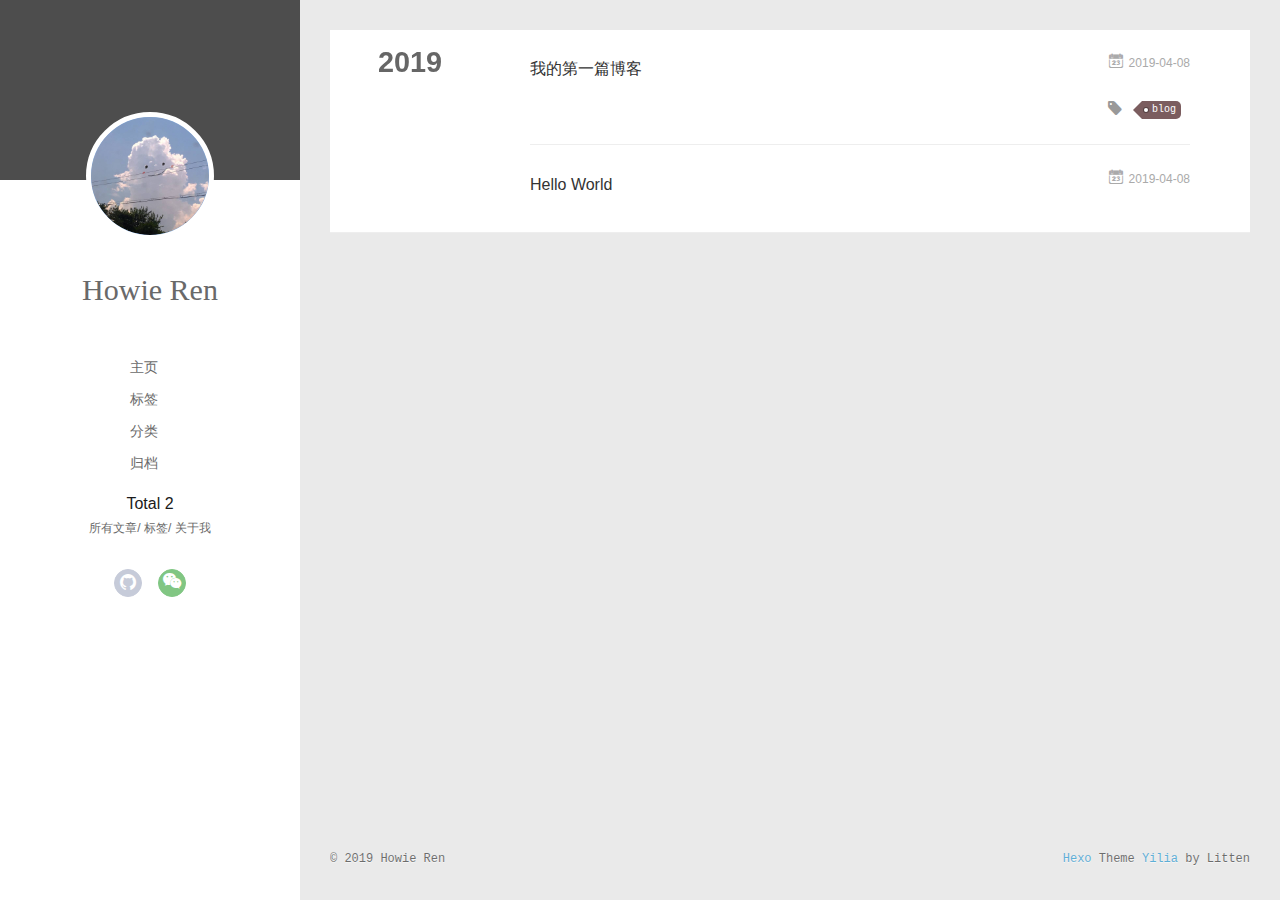
==== commit 9a09f4de: "Site updated: 2019-04-08 21:57:40" ====
--- a/archives/index.html
+++ b/archives/index.html
@@ -44,7 +44,7 @@
 			<img src="/assets/img/head2.jpg" class="js-avatar">
 		</a>
 		<hgroup>
-		  <h1 class="header-author"><a href="/">John Doe</a></h1>
+		  <h1 class="header-author"><a href="/">Howie Ren</a></h1>
 		</hgroup>
 		
 
@@ -53,7 +53,11 @@
 			
 				<li><a href="/">主页</a></li>
 	        
-				<li><a href="/archives/index.html">Archives</a></li>
+				<li><a href="/tags/">标签</a></li>
+	        
+				<li><a href="/categories/">分类</a></li>
+	        
+				<li><a href="/archives/index.html">归档</a></li>
 	        
 			</ul>
 		</nav>
@@ -101,10 +105,14 @@
 				<img src="/assets/img/head2.jpg" class="js-avatar">
 			</div>
 			<hgroup>
-			  <h1 class="header-author js-header-author">John Doe</h1>
+			  <h1 class="header-author js-header-author">Howie Ren</h1>
 			</hgroup>
 			
 			
+			
+				
+			
+				
 			
 				
 			
@@ -123,12 +131,16 @@
 			</nav>
 
 			<nav class="header-menu js-header-menu">
-				<ul style="width: 50%">
-				
-				
-					<li style="width: 50%"><a href="/">主页</a></li>
-		        
-					<li style="width: 50%"><a href="/archives/index.html">Archives</a></li>
+				<ul style="width: 70%">
+				
+				
+					<li style="width: 25%"><a href="/">主页</a></li>
+		        
+					<li style="width: 25%"><a href="/tags/">标签</a></li>
+		        
+					<li style="width: 25%"><a href="/categories/">分类</a></li>
+		        
+					<li style="width: 25%"><a href="/archives/index.html">归档</a></li>
 		        
 				</ul>
 			</nav>
@@ -233,7 +245,7 @@
   <div class="outer">
     <div id="footer-info">
     	<div class="footer-left">
-    		&copy; 2019 John Doe
+    		&copy; 2019 Howie Ren
     	</div>
       	<div class="footer-right">
       		<a href="http://hexo.io/" target="_blank">Hexo</a>  Theme <a href="https://github.com/litten/hexo-theme-yilia" target="_blank">Yilia</a> by Litten
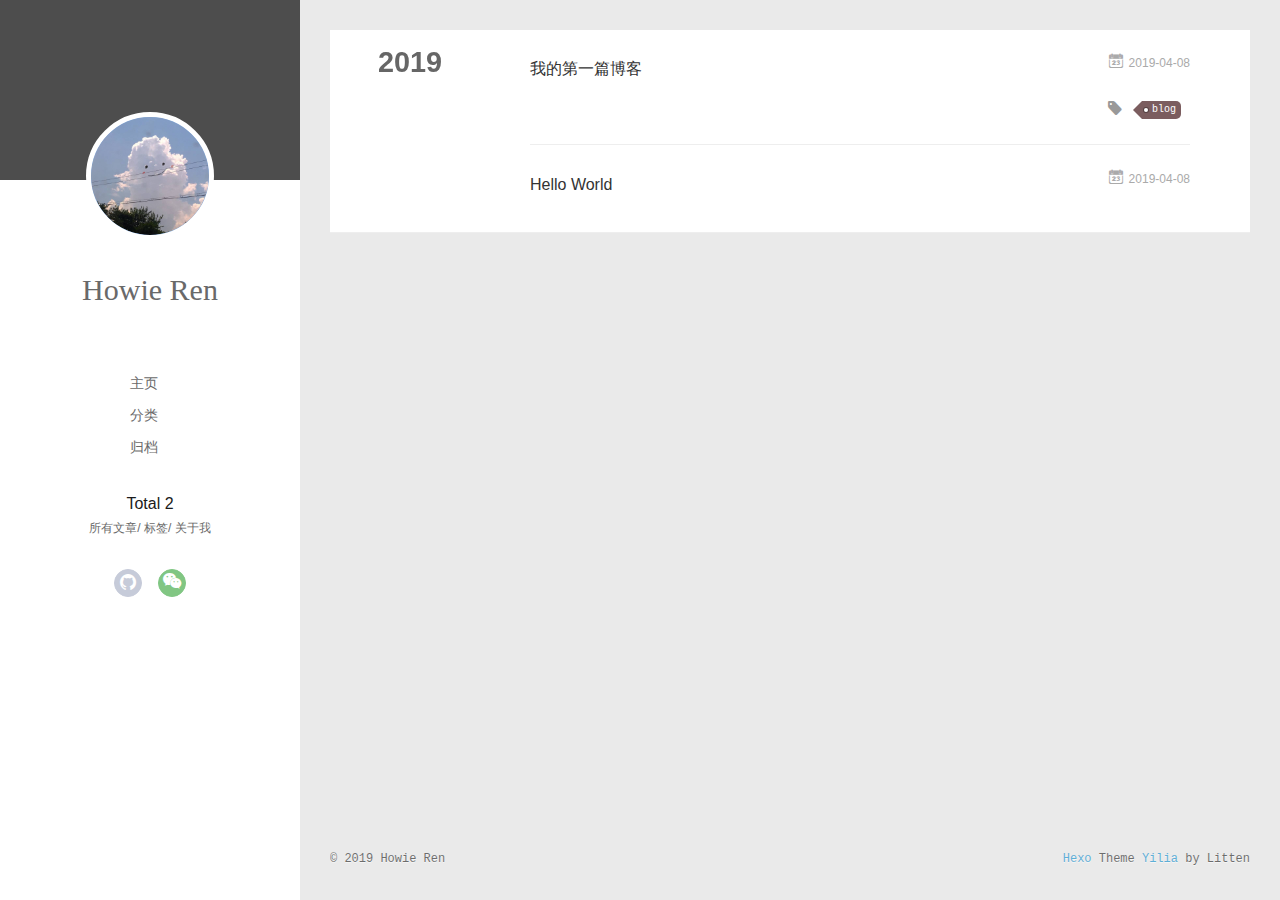
==== commit 9e46056d: "Site updated: 2019-04-08 22:00:38" ====
--- a/archives/index.html
+++ b/archives/index.html
@@ -52,8 +52,6 @@
 			<ul>
 			
 				<li><a href="/">主页</a></li>
-	        
-				<li><a href="/tags/">标签</a></li>
 	        
 				<li><a href="/categories/">分类</a></li>
 	        
@@ -116,8 +114,6 @@
 			
 				
 			
-				
-			
 			
 			
 			<nav class="header-nav">
@@ -134,13 +130,11 @@
 				<ul style="width: 70%">
 				
 				
-					<li style="width: 25%"><a href="/">主页</a></li>
+					<li style="width: 33.333333333333336%"><a href="/">主页</a></li>
 		        
-					<li style="width: 25%"><a href="/tags/">标签</a></li>
+					<li style="width: 33.333333333333336%"><a href="/categories/">分类</a></li>
 		        
-					<li style="width: 25%"><a href="/categories/">分类</a></li>
-		        
-					<li style="width: 25%"><a href="/archives/index.html">归档</a></li>
+					<li style="width: 33.333333333333336%"><a href="/archives/index.html">归档</a></li>
 		        
 				</ul>
 			</nav>
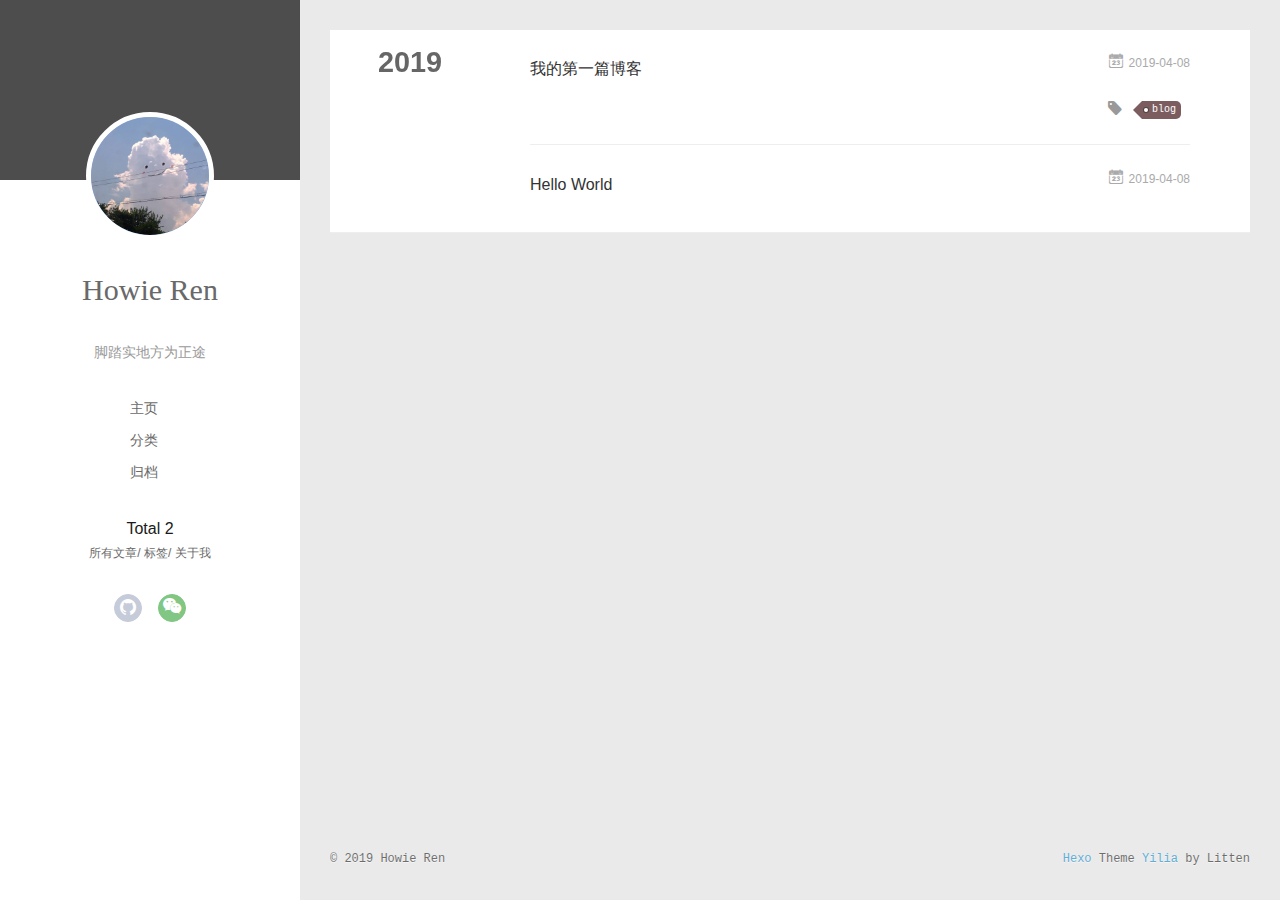
==== commit a93dace5: "Site updated: 2019-04-08 22:48:49" ====
--- a/archives/index.html
+++ b/archives/index.html
@@ -6,15 +6,15 @@
   <meta name="renderer" content="webkit">
   <meta http-equiv="X-UA-Compatible" content="IE=edge">
   <link rel="dns-prefetch" href="http://yoursite.com">
-  <title>Archives | Hexo</title>
+  <title>Archives | Howie的博客</title>
   <meta name="viewport" content="width=device-width, initial-scale=1, maximum-scale=1">
   <meta property="og:type" content="website">
-<meta property="og:title" content="Hexo">
+<meta property="og:title" content="Howie的博客">
 <meta property="og:url" content="http://yoursite.com/archives/index.html">
-<meta property="og:site_name" content="Hexo">
+<meta property="og:site_name" content="Howie的博客">
 <meta property="og:locale" content="default">
 <meta name="twitter:card" content="summary">
-<meta name="twitter:title" content="Hexo">
+<meta name="twitter:title" content="Howie的博客">
   
   
     <link rel="icon" href="/assets/img/head2.jpg">
@@ -46,6 +46,8 @@
 		<hgroup>
 		  <h1 class="header-author"><a href="/">Howie Ren</a></h1>
 		</hgroup>
+		
+		<p class="header-subtitle">脚踏实地方为正途</p>
 		
 
 		<nav class="header-menu">
@@ -106,6 +108,8 @@
 			  <h1 class="header-author js-header-author">Howie Ren</h1>
 			</hgroup>
 			
+			<p class="header-subtitle"><i class="icon icon-quo-left"></i>脚踏实地方为正途<i class="icon icon-quo-right"></i></p>
+			
 			
 			
 				
@@ -250,7 +254,7 @@
     </div>
     <script>
 	var yiliaConfig = {
-		mathjax: false,
+		mathjax: true,
 		isHome: false,
 		isPost: false,
 		isArchive: true,
@@ -269,6 +273,27 @@
 },function(t,n,r){"use strict";var e=r(2);t.exports=function(){var t=e(this),n="";return t.global&&(n+="g"),t.ignoreCase&&(n+="i"),t.multiline&&(n+="m"),t.unicode&&(n+="u"),t.sticky&&(n+="y"),n}},function(t,n){t.exports=function(t,n,r){var e=void 0===r;switch(n.length){case 0:return e?t():t.call(r);case 1:return e?t(n[0]):t.call(r,n[0]);case 2:return e?t(n[0],n[1]):t.call(r,n[0],n[1]);case 3:return e?t(n[0],n[1],n[2]):t.call(r,n[0],n[1],n[2]);case 4:return e?t(n[0],n[1],n[2],n[3]):t.call(r,n[0],n[1],n[2],n[3])}return t.apply(r,n)}},function(t,n,r){var e=r(6),i=r(45),o=r(7)("match");t.exports=function(t){var n;return e(t)&&(void 0!==(n=t[o])?!!n:"RegExp"==i(t))}},function(t,n,r){var e=r(7)("iterator"),i=!1;try{var o=[7][e]();o.return=function(){i=!0},Array.from(o,function(){throw 2})}catch(t){}t.exports=function(t,n){if(!n&&!i)return!1;var r=!1;try{var o=[7],u=o[e]();u.next=function(){return{done:r=!0}},o[e]=function(){return u},t(o)}catch(t){}return r}},function(t,n,r){t.exports=r(69)||!r(4)(function(){var t=Math.random();__defineSetter__.call(null,t,function(){}),delete r(3)[t]})},function(t,n){n.f=Object.getOwnPropertySymbols},function(t,n,r){var e=r(3),i="__core-js_shared__",o=e[i]||(e[i]={});t.exports=function(t){return o[t]||(o[t]={})}},function(t,n,r){for(var e,i=r(3),o=r(27),u=r(76),c=u("typed_array"),f=u("view"),a=!(!i.ArrayBuffer||!i.DataView),s=a,l=0,h="Int8Array,Uint8Array,Uint8ClampedArray,Int16Array,Uint16Array,Int32Array,Uint32Array,Float32Array,Float64Array".split(",");l<9;)(e=i[h[l++]])?(o(e.prototype,c,!0),o(e.prototype,f,!0)):s=!1;t.exports={ABV:a,CONSTR:s,TYPED:c,VIEW:f}},function(t,n){"use strict";var r={versions:function(){var t=window.navigator.userAgent;return{trident:t.indexOf("Trident")>-1,presto:t.indexOf("Presto")>-1,webKit:t.indexOf("AppleWebKit")>-1,gecko:t.indexOf("Gecko")>-1&&-1==t.indexOf("KHTML"),mobile:!!t.match(/AppleWebKit.*Mobile.*/),ios:!!t.match(/\(i[^;]+;( U;)? CPU.+Mac OS X/),android:t.indexOf("Android")>-1||t.indexOf("Linux")>-1,iPhone:t.indexOf("iPhone")>-1||t.indexOf("Mac")>-1,iPad:t.indexOf("iPad")>-1,webApp:-1==t.indexOf("Safari"),weixin:-1==t.indexOf("MicroMessenger")}}()};t.exports=r},function(t,n,r){"use strict";var e=r(85),i=function(t){return t&&t.__esModule?t:{default:t}}(e),o=function(){function t(t,n,e){return n||e?String.fromCharCode(n||e):r[t]||t}function n(t){return e[t]}var r={"&quot;":'"',"&lt;":"<","&gt;":">","&amp;":"&","&nbsp;":" "},e={};for(var u in r)e[r[u]]=u;return r["&apos;"]="'",e["'"]="&#39;",{encode:function(t){return t?(""+t).replace(/['<> "&]/g,n).replace(/\r?\n/g,"<br/>").replace(/\s/g,"&nbsp;"):""},decode:function(n){return n?(""+n).replace(/<br\s*\/?>/gi,"\n").replace(/&quot;|&lt;|&gt;|&amp;|&nbsp;|&apos;|&#(\d+);|&#(\d+)/g,t).replace(/\u00a0/g," "):""},encodeBase16:function(t){if(!t)return t;t+="";for(var n=[],r=0,e=t.length;e>r;r++)n.push(t.charCodeAt(r).toString(16).toUpperCase());return n.join("")},encodeBase16forJSON:function(t){if(!t)return t;t=t.replace(/[\u4E00-\u9FBF]/gi,function(t){return escape(t).replace("%u","\\u")});for(var n=[],r=0,e=t.length;e>r;r++)n.push(t.charCodeAt(r).toString(16).toUpperCase());return n.join("")},decodeBase16:function(t){if(!t)return t;t+="";for(var n=[],r=0,e=t.length;e>r;r+=2)n.push(String.fromCharCode("0x"+t.slice(r,r+2)));return n.join("")},encodeObject:function(t){if(t instanceof Array)for(var n=0,r=t.length;r>n;n++)t[n]=o.encodeObject(t[n]);else if("object"==(void 0===t?"undefined":(0,i.default)(t)))for(var e in t)t[e]=o.encodeObject(t[e]);else if("string"==typeof t)return o.encode(t);return t},loadScript:function(t){var n=document.createElement("script");document.getElementsByTagName("body")[0].appendChild(n),n.setAttribute("src",t)},addLoadEvent:function(t){var n=window.onload;"function"!=typeof window.onload?window.onload=t:window.onload=function(){n(),t()}}}}();t.exports=o},function(t,n,r){"use strict";var e=r(17),i=r(75),o=r(16);t.exports=function(t){for(var n=e(this),r=o(n.length),u=arguments.length,c=i(u>1?arguments[1]:void 0,r),f=u>2?arguments[2]:void 0,a=void 0===f?r:i(f,r);a>c;)n[c++]=t;return n}},function(t,n,r){"use strict";var e=r(11),i=r(66);t.exports=function(t,n,r){n in t?e.f(t,n,i(0,r)):t[n]=r}},function(t,n,r){var e=r(6),i=r(3).document,o=e(i)&&e(i.createElement);t.exports=function(t){return o?i.createElement(t):{}}},function(t,n){t.exports="constructor,hasOwnProperty,isPrototypeOf,propertyIsEnumerable,toLocaleString,toString,valueOf".split(",")},function(t,n,r){var e=r(7)("match");t.exports=function(t){var n=/./;try{"/./"[t](n)}catch(r){try{return n[e]=!1,!"/./"[t](n)}catch(t){}}return!0}},function(t,n,r){t.exports=r(3).document&&document.documentElement},function(t,n,r){var e=r(6),i=r(144).set;t.exports=function(t,n,r){var o,u=n.constructor;return u!==r&&"function"==typeof u&&(o=u.prototype)!==r.prototype&&e(o)&&i&&i(t,o),t}},function(t,n,r){var e=r(80),i=r(7)("iterator"),o=Array.prototype;t.exports=function(t){return void 0!==t&&(e.Array===t||o[i]===t)}},function(t,n,r){var e=r(45);t.exports=Array.isArray||function(t){return"Array"==e(t)}},function(t,n,r){"use strict";var e=r(70),i=r(66),o=r(81),u={};r(27)(u,r(7)("iterator"),function(){return this}),t.exports=function(t,n,r){t.prototype=e(u,{next:i(1,r)}),o(t,n+" Iterator")}},function(t,n,r){"use strict";var e=r(69),i=r(1),o=r(28),u=r(27),c=r(24),f=r(80),a=r(139),s=r(81),l=r(32),h=r(7)("iterator"),v=!([].keys&&"next"in[].keys()),p="keys",d="values",y=function(){return this};t.exports=function(t,n,r,g,b,m,x){a(r,n,g);var w,S,_,O=function(t){if(!v&&t in F)return F[t];switch(t){case p:case d:return function(){return new r(this,t)}}return function(){return new r(this,t)}},E=n+" Iterator",P=b==d,j=!1,F=t.prototype,M=F[h]||F["@@iterator"]||b&&F[b],A=M||O(b),N=b?P?O("entries"):A:void 0,T="Array"==n?F.entries||M:M;if(T&&(_=l(T.call(new t)))!==Object.prototype&&(s(_,E,!0),e||c(_,h)||u(_,h,y)),P&&M&&M.name!==d&&(j=!0,A=function(){return M.call(this)}),e&&!x||!v&&!j&&F[h]||u(F,h,A),f[n]=A,f[E]=y,b)if(w={values:P?A:O(d),keys:m?A:O(p),entries:N},x)for(S in w)S in F||o(F,S,w[S]);else i(i.P+i.F*(v||j),n,w);return w}},function(t,n){var r=Math.expm1;t.exports=!r||r(10)>22025.465794806718||r(10)<22025.465794806718||-2e-17!=r(-2e-17)?function(t){return 0==(t=+t)?t:t>-1e-6&&t<1e-6?t+t*t/2:Math.exp(t)-1}:r},function(t,n){t.exports=Math.sign||function(t){return 0==(t=+t)||t!=t?t:t<0?-1:1}},function(t,n,r){var e=r(3),i=r(151).set,o=e.MutationObserver||e.WebKitMutationObserver,u=e.process,c=e.Promise,f="process"==r(45)(u);t.exports=function(){var t,n,r,a=function(){var e,i;for(f&&(e=u.domain)&&e.exit();t;){i=t.fn,t=t.next;try{i()}catch(e){throw t?r():n=void 0,e}}n=void 0,e&&e.enter()};if(f)r=function(){u.nextTick(a)};else if(o){var s=!0,l=document.createTextNode("");new o(a).observe(l,{characterData:!0}),r=function(){l.data=s=!s}}else if(c&&c.resolve){var h=c.resolve();r=function(){h.then(a)}}else r=function(){i.call(e,a)};return function(e){var i={fn:e,next:void 0};n&&(n.next=i),t||(t=i,r()),n=i}}},function(t,n,r){var e=r(6),i=r(2),o=function(t,n){if(i(t),!e(n)&&null!==n)throw TypeError(n+": can't set as prototype!")};t.exports={set:Object.setPrototypeOf||("__proto__"in{}?function(t,n,e){try{e=r(53)(Function.call,r(31).f(Object.prototype,"__proto__").set,2),e(t,[]),n=!(t instanceof Array)}catch(t){n=!0}return function(t,r){return o(t,r),n?t.__proto__=r:e(t,r),t}}({},!1):void 0),check:o}},function(t,n,r){var e=r(126)("keys"),i=r(76);t.exports=function(t){return e[t]||(e[t]=i(t))}},function(t,n,r){var e=r(2),i=r(26),o=r(7)("species");t.exports=function(t,n){var r,u=e(t).constructor;return void 0===u||void 0==(r=e(u)[o])?n:i(r)}},function(t,n,r){var e=r(67),i=r(46);t.exports=function(t){return function(n,r){var o,u,c=String(i(n)),f=e(r),a=c.length;return f<0||f>=a?t?"":void 0:(o=c.charCodeAt(f),o<55296||o>56319||f+1===a||(u=c.charCodeAt(f+1))<56320||u>57343?t?c.charAt(f):o:t?c.slice(f,f+2):u-56320+(o-55296<<10)+65536)}}},function(t,n,r){var e=r(122),i=r(46);t.exports=function(t,n,r){if(e(n))throw TypeError("String#"+r+" doesn't accept regex!");return String(i(t))}},function(t,n,r){"use strict";var e=r(67),i=r(46);t.exports=function(t){var n=String(i(this)),r="",o=e(t);if(o<0||o==1/0)throw RangeError("Count can't be negative");for(;o>0;(o>>>=1)&&(n+=n))1&o&&(r+=n);return r}},function(t,n){t.exports="\t\n\v\f\r   ᠎             　\u2028\u2029\ufeff"},function(t,n,r){var e,i,o,u=r(53),c=r(121),f=r(135),a=r(132),s=r(3),l=s.process,h=s.setImmediate,v=s.clearImmediate,p=s.MessageChannel,d=0,y={},g="onreadystatechange",b=function(){var t=+this;if(y.hasOwnProperty(t)){var n=y[t];delete y[t],n()}},m=function(t){b.call(t.data)};h&&v||(h=function(t){for(var n=[],r=1;arguments.length>r;)n.push(arguments[r++]);return y[++d]=function(){c("function"==typeof t?t:Function(t),n)},e(d),d},v=function(t){delete y[t]},"process"==r(45)(l)?e=function(t){l.nextTick(u(b,t,1))}:p?(i=new p,o=i.port2,i.port1.onmessage=m,e=u(o.postMessage,o,1)):s.addEventListener&&"function"==typeof postMessage&&!s.importScripts?(e=function(t){s.postMessage(t+"","*")},s.addEventListener("message",m,!1)):e=g in a("script")?function(t){f.appendChild(a("script"))[g]=function(){f.removeChild(this),b.call(t)}}:function(t){setTimeout(u(b,t,1),0)}),t.exports={set:h,clear:v}},function(t,n,r){"use strict";var e=r(3),i=r(10),o=r(69),u=r(127),c=r(27),f=r(73),a=r(4),s=r(68),l=r(67),h=r(16),v=r(71).f,p=r(11).f,d=r(130),y=r(81),g="ArrayBuffer",b="DataView",m="prototype",x="Wrong length!",w="Wrong index!",S=e[g],_=e[b],O=e.Math,E=e.RangeError,P=e.Infinity,j=S,F=O.abs,M=O.pow,A=O.floor,N=O.log,T=O.LN2,I="buffer",k="byteLength",L="byteOffset",R=i?"_b":I,C=i?"_l":k,D=i?"_o":L,U=function(t,n,r){var e,i,o,u=Array(r),c=8*r-n-1,f=(1<<c)-1,a=f>>1,s=23===n?M(2,-24)-M(2,-77):0,l=0,h=t<0||0===t&&1/t<0?1:0;for(t=F(t),t!=t||t===P?(i=t!=t?1:0,e=f):(e=A(N(t)/T),t*(o=M(2,-e))<1&&(e--,o*=2),t+=e+a>=1?s/o:s*M(2,1-a),t*o>=2&&(e++,o/=2),e+a>=f?(i=0,e=f):e+a>=1?(i=(t*o-1)*M(2,n),e+=a):(i=t*M(2,a-1)*M(2,n),e=0));n>=8;u[l++]=255&i,i/=256,n-=8);for(e=e<<n|i,c+=n;c>0;u[l++]=255&e,e/=256,c-=8);return u[--l]|=128*h,u},W=function(t,n,r){var e,i=8*r-n-1,o=(1<<i)-1,u=o>>1,c=i-7,f=r-1,a=t[f--],s=127&a;for(a>>=7;c>0;s=256*s+t[f],f--,c-=8);for(e=s&(1<<-c)-1,s>>=-c,c+=n;c>0;e=256*e+t[f],f--,c-=8);if(0===s)s=1-u;else{if(s===o)return e?NaN:a?-P:P;e+=M(2,n),s-=u}return(a?-1:1)*e*M(2,s-n)},G=function(t){return t[3]<<24|t[2]<<16|t[1]<<8|t[0]},B=function(t){return[255&t]},V=function(t){return[255&t,t>>8&255]},z=function(t){return[255&t,t>>8&255,t>>16&255,t>>24&255]},q=function(t){return U(t,52,8)},K=function(t){return U(t,23,4)},J=function(t,n,r){p(t[m],n,{get:function(){return this[r]}})},Y=function(t,n,r,e){var i=+r,o=l(i);if(i!=o||o<0||o+n>t[C])throw E(w);var u=t[R]._b,c=o+t[D],f=u.slice(c,c+n);return e?f:f.reverse()},H=function(t,n,r,e,i,o){var u=+r,c=l(u);if(u!=c||c<0||c+n>t[C])throw E(w);for(var f=t[R]._b,a=c+t[D],s=e(+i),h=0;h<n;h++)f[a+h]=s[o?h:n-h-1]},$=function(t,n){s(t,S,g);var r=+n,e=h(r);if(r!=e)throw E(x);return e};if(u.ABV){if(!a(function(){new S})||!a(function(){new S(.5)})){S=function(t){return new j($(this,t))};for(var X,Q=S[m]=j[m],Z=v(j),tt=0;Z.length>tt;)(X=Z[tt++])in S||c(S,X,j[X]);o||(Q.constructor=S)}var nt=new _(new S(2)),rt=_[m].setInt8;nt.setInt8(0,2147483648),nt.setInt8(1,2147483649),!nt.getInt8(0)&&nt.getInt8(1)||f(_[m],{setInt8:function(t,n){rt.call(this,t,n<<24>>24)},setUint8:function(t,n){rt.call(this,t,n<<24>>24)}},!0)}else S=function(t){var n=$(this,t);this._b=d.call(Array(n),0),this[C]=n},_=function(t,n,r){s(this,_,b),s(t,S,b);var e=t[C],i=l(n);if(i<0||i>e)throw E("Wrong offset!");if(r=void 0===r?e-i:h(r),i+r>e)throw E(x);this[R]=t,this[D]=i,this[C]=r},i&&(J(S,k,"_l"),J(_,I,"_b"),J(_,k,"_l"),J(_,L,"_o")),f(_[m],{getInt8:function(t){return Y(this,1,t)[0]<<24>>24},getUint8:function(t){return Y(this,1,t)[0]},getInt16:function(t){var n=Y(this,2,t,arguments[1]);return(n[1]<<8|n[0])<<16>>16},getUint16:function(t){var n=Y(this,2,t,arguments[1]);return n[1]<<8|n[0]},getInt32:function(t){return G(Y(this,4,t,arguments[1]))},getUint32:function(t){return G(Y(this,4,t,arguments[1]))>>>0},getFloat32:function(t){return W(Y(this,4,t,arguments[1]),23,4)},getFloat64:function(t){return W(Y(this,8,t,arguments[1]),52,8)},setInt8:function(t,n){H(this,1,t,B,n)},setUint8:function(t,n){H(this,1,t,B,n)},setInt16:function(t,n){H(this,2,t,V,n,arguments[2])},setUint16:function(t,n){H(this,2,t,V,n,arguments[2])},setInt32:function(t,n){H(this,4,t,z,n,arguments[2])},setUint32:function(t,n){H(this,4,t,z,n,arguments[2])},setFloat32:function(t,n){H(this,4,t,K,n,arguments[2])},setFloat64:function(t,n){H(this,8,t,q,n,arguments[2])}});y(S,g),y(_,b),c(_[m],u.VIEW,!0),n[g]=S,n[b]=_},function(t,n,r){var e=r(3),i=r(52),o=r(69),u=r(182),c=r(11).f;t.exports=function(t){var n=i.Symbol||(i.Symbol=o?{}:e.Symbol||{});"_"==t.charAt(0)||t in n||c(n,t,{value:u.f(t)})}},function(t,n,r){var e=r(114),i=r(7)("iterator"),o=r(80);t.exports=r(52).getIteratorMethod=function(t){if(void 0!=t)return t[i]||t["@@iterator"]||o[e(t)]}},function(t,n,r){"use strict";var e=r(78),i=r(170),o=r(80),u=r(30);t.exports=r(140)(Array,"Array",function(t,n){this._t=u(t),this._i=0,this._k=n},function(){var t=this._t,n=this._k,r=this._i++;return!t||r>=t.length?(this._t=void 0,i(1)):"keys"==n?i(0,r):"values"==n?i(0,t[r]):i(0,[r,t[r]])},"values"),o.Arguments=o.Array,e("keys"),e("values"),e("entries")},function(t,n){function r(t,n){t.classList?t.classList.add(n):t.className+=" "+n}t.exports=r},function(t,n){function r(t,n){if(t.classList)t.classList.remove(n);else{var r=new RegExp("(^|\\b)"+n.split(" ").join("|")+"(\\b|$)","gi");t.className=t.className.replace(r," ")}}t.exports=r},function(t,n){function r(){throw new Error("setTimeout has not been defined")}function e(){throw new Error("clearTimeout has not been defined")}function i(t){if(s===setTimeout)return setTimeout(t,0);if((s===r||!s)&&setTimeout)return s=setTimeout,setTimeout(t,0);try{return s(t,0)}catch(n){try{return s.call(null,t,0)}catch(n){return s.call(this,t,0)}}}function o(t){if(l===clearTimeout)return clearTimeout(t);if((l===e||!l)&&clearTimeout)return l=clearTimeout,clearTimeout(t);try{return l(t)}catch(n){try{return l.call(null,t)}catch(n){return l.call(this,t)}}}function u(){d&&v&&(d=!1,v.length?p=v.concat(p):y=-1,p.length&&c())}function c(){if(!d){var t=i(u);d=!0;for(var n=p.length;n;){for(v=p,p=[];++y<n;)v&&v[y].run();y=-1,n=p.length}v=null,d=!1,o(t)}}function f(t,n){this.fun=t,this.array=n}function a(){}var s,l,h=t.exports={};!function(){try{s="function"==typeof setTimeout?setTimeout:r}catch(t){s=r}try{l="function"==typeof clearTimeout?clearTimeout:e}catch(t){l=e}}();var v,p=[],d=!1,y=-1;h.nextTick=function(t){var n=new Array(arguments.length-1);if(arguments.length>1)for(var r=1;r<arguments.length;r++)n[r-1]=arguments[r];p.push(new f(t,n)),1!==p.length||d||i(c)},f.prototype.run=function(){this.fun.apply(null,this.array)},h.title="browser",h.browser=!0,h.env={},h.argv=[],h.version="",h.versions={},h.on=a,h.addListener=a,h.once=a,h.off=a,h.removeListener=a,h.removeAllListeners=a,h.emit=a,h.prependListener=a,h.prependOnceListener=a,h.listeners=function(t){return[]},h.binding=function(t){throw new Error("process.binding is not supported")},h.cwd=function(){return"/"},h.chdir=function(t){throw new Error("process.chdir is not supported")},h.umask=function(){return 0}},function(t,n,r){var e=r(45);t.exports=function(t,n){if("number"!=typeof t&&"Number"!=e(t))throw TypeError(n);return+t}},function(t,n,r){"use strict";var e=r(17),i=r(75),o=r(16);t.exports=[].copyWithin||function(t,n){var r=e(this),u=o(r.length),c=i(t,u),f=i(n,u),a=arguments.length>2?arguments[2]:void 0,s=Math.min((void 0===a?u:i(a,u))-f,u-c),l=1;for(f<c&&c<f+s&&(l=-1,f+=s-1,c+=s-1);s-- >0;)f in r?r[c]=r[f]:delete r[c],c+=l,f+=l;return r}},function(t,n,r){var e=r(79);t.exports=function(t,n){var r=[];return e(t,!1,r.push,r,n),r}},function(t,n,r){var e=r(26),i=r(17),o=r(115),u=r(16);t.exports=function(t,n,r,c,f){e(n);var a=i(t),s=o(a),l=u(a.length),h=f?l-1:0,v=f?-1:1;if(r<2)for(;;){if(h in s){c=s[h],h+=v;break}if(h+=v,f?h<0:l<=h)throw TypeError("Reduce of empty array with no initial value")}for(;f?h>=0:l>h;h+=v)h in s&&(c=n(c,s[h],h,a));return c}},function(t,n,r){"use strict";var e=r(26),i=r(6),o=r(121),u=[].slice,c={},f=function(t,n,r){if(!(n in c)){for(var e=[],i=0;i<n;i++)e[i]="a["+i+"]";c[n]=Function("F,a","return new F("+e.join(",")+")")}return c[n](t,r)};t.exports=Function.bind||function(t){var n=e(this),r=u.call(arguments,1),c=function(){var e=r.concat(u.call(arguments));return this instanceof c?f(n,e.length,e):o(n,e,t)};return i(n.prototype)&&(c.prototype=n.prototype),c}},function(t,n,r){"use strict";var e=r(11).f,i=r(70),o=r(73),u=r(53),c=r(68),f=r(46),a=r(79),s=r(140),l=r(170),h=r(74),v=r(10),p=r(65).fastKey,d=v?"_s":"size",y=function(t,n){var r,e=p(n);if("F"!==e)return t._i[e];for(r=t._f;r;r=r.n)if(r.k==n)return r};t.exports={getConstructor:function(t,n,r,s){var l=t(function(t,e){c(t,l,n,"_i"),t._i=i(null),t._f=void 0,t._l=void 0,t[d]=0,void 0!=e&&a(e,r,t[s],t)});return o(l.prototype,{clear:function(){for(var t=this,n=t._i,r=t._f;r;r=r.n)r.r=!0,r.p&&(r.p=r.p.n=void 0),delete n[r.i];t._f=t._l=void 0,t[d]=0},delete:function(t){var n=this,r=y(n,t);if(r){var e=r.n,i=r.p;delete n._i[r.i],r.r=!0,i&&(i.n=e),e&&(e.p=i),n._f==r&&(n._f=e),n._l==r&&(n._l=i),n[d]--}return!!r},forEach:function(t){c(this,l,"forEach");for(var n,r=u(t,arguments.length>1?arguments[1]:void 0,3);n=n?n.n:this._f;)for(r(n.v,n.k,this);n&&n.r;)n=n.p},has:function(t){return!!y(this,t)}}),v&&e(l.prototype,"size",{get:function(){return f(this[d])}}),l},def:function(t,n,r){var e,i,o=y(t,n);return o?o.v=r:(t._l=o={i:i=p(n,!0),k:n,v:r,p:e=t._l,n:void 0,r:!1},t._f||(t._f=o),e&&(e.n=o),t[d]++,"F"!==i&&(t._i[i]=o)),t},getEntry:y,setStrong:function(t,n,r){s(t,n,function(t,n){this._t=t,this._k=n,this._l=void 0},function(){for(var t=this,n=t._k,r=t._l;r&&r.r;)r=r.p;return t._t&&(t._l=r=r?r.n:t._t._f)?"keys"==n?l(0,r.k):"values"==n?l(0,r.v):l(0,[r.k,r.v]):(t._t=void 0,l(1))},r?"entries":"values",!r,!0),h(n)}}},function(t,n,r){var e=r(114),i=r(161);t.exports=function(t){return function(){if(e(this)!=t)throw TypeError(t+"#toJSON isn't generic");return i(this)}}},function(t,n,r){"use strict";var e=r(73),i=r(65).getWeak,o=r(2),u=r(6),c=r(68),f=r(79),a=r(48),s=r(24),l=a(5),h=a(6),v=0,p=function(t){return t._l||(t._l=new d)},d=function(){this.a=[]},y=function(t,n){return l(t.a,function(t){return t[0]===n})};d.prototype={get:function(t){var n=y(this,t);if(n)return n[1]},has:function(t){return!!y(this,t)},set:function(t,n){var r=y(this,t);r?r[1]=n:this.a.push([t,n])},delete:function(t){var n=h(this.a,function(n){return n[0]===t});return~n&&this.a.splice(n,1),!!~n}},t.exports={getConstructor:function(t,n,r,o){var a=t(function(t,e){c(t,a,n,"_i"),t._i=v++,t._l=void 0,void 0!=e&&f(e,r,t[o],t)});return e(a.prototype,{delete:function(t){if(!u(t))return!1;var n=i(t);return!0===n?p(this).delete(t):n&&s(n,this._i)&&delete n[this._i]},has:function(t){if(!u(t))return!1;var n=i(t);return!0===n?p(this).has(t):n&&s(n,this._i)}}),a},def:function(t,n,r){var e=i(o(n),!0);return!0===e?p(t).set(n,r):e[t._i]=r,t},ufstore:p}},function(t,n,r){t.exports=!r(10)&&!r(4)(function(){return 7!=Object.defineProperty(r(132)("div"),"a",{get:function(){return 7}}).a})},function(t,n,r){var e=r(6),i=Math.floor;t.exports=function(t){return!e(t)&&isFinite(t)&&i(t)===t}},function(t,n,r){var e=r(2);t.exports=function(t,n,r,i){try{return i?n(e(r)[0],r[1]):n(r)}catch(n){var o=t.return;throw void 0!==o&&e(o.call(t)),n}}},function(t,n){t.exports=function(t,n){return{value:n,done:!!t}}},function(t,n){t.exports=Math.log1p||function(t){return(t=+t)>-1e-8&&t<1e-8?t-t*t/2:Math.log(1+t)}},function(t,n,r){"use strict";var e=r(72),i=r(125),o=r(116),u=r(17),c=r(115),f=Object.assign;t.exports=!f||r(4)(function(){var t={},n={},r=Symbol(),e="abcdefghijklmnopqrst";return t[r]=7,e.split("").forEach(function(t){n[t]=t}),7!=f({},t)[r]||Object.keys(f({},n)).join("")!=e})?function(t,n){for(var r=u(t),f=arguments.length,a=1,s=i.f,l=o.f;f>a;)for(var h,v=c(arguments[a++]),p=s?e(v).concat(s(v)):e(v),d=p.length,y=0;d>y;)l.call(v,h=p[y++])&&(r[h]=v[h]);return r}:f},function(t,n,r){var e=r(11),i=r(2),o=r(72);t.exports=r(10)?Object.defineProperties:function(t,n){i(t);for(var r,u=o(n),c=u.length,f=0;c>f;)e.f(t,r=u[f++],n[r]);return t}},function(t,n,r){var e=r(30),i=r(71).f,o={}.toString,u="object"==typeof window&&window&&Object.getOwnPropertyNames?Object.getOwnPropertyNames(window):[],c=function(t){try{return i(t)}catch(t){return u.slice()}};t.exports.f=function(t){return u&&"[object Window]"==o.call(t)?c(t):i(e(t))}},function(t,n,r){var e=r(24),i=r(30),o=r(117)(!1),u=r(145)("IE_PROTO");t.exports=function(t,n){var r,c=i(t),f=0,a=[];for(r in c)r!=u&&e(c,r)&&a.push(r);for(;n.length>f;)e(c,r=n[f++])&&(~o(a,r)||a.push(r));return a}},function(t,n,r){var e=r(72),i=r(30),o=r(116).f;t.exports=function(t){return function(n){for(var r,u=i(n),c=e(u),f=c.length,a=0,s=[];f>a;)o.call(u,r=c[a++])&&s.push(t?[r,u[r]]:u[r]);return s}}},function(t,n,r){var e=r(71),i=r(125),o=r(2),u=r(3).Reflect;t.exports=u&&u.ownKeys||function(t){var n=e.f(o(t)),r=i.f;return r?n.concat(r(t)):n}},function(t,n,r){var e=r(3).parseFloat,i=r(82).trim;t.exports=1/e(r(150)+"-0")!=-1/0?function(t){var n=i(String(t),3),r=e(n);return 0===r&&"-"==n.charAt(0)?-0:r}:e},function(t,n,r){var e=r(3).parseInt,i=r(82).trim,o=r(150),u=/^[\-+]?0[xX]/;t.exports=8!==e(o+"08")||22!==e(o+"0x16")?function(t,n){var r=i(String(t),3);return e(r,n>>>0||(u.test(r)?16:10))}:e},function(t,n){t.exports=Object.is||function(t,n){return t===n?0!==t||1/t==1/n:t!=t&&n!=n}},function(t,n,r){var e=r(16),i=r(149),o=r(46);t.exports=function(t,n,r,u){var c=String(o(t)),f=c.length,a=void 0===r?" ":String(r),s=e(n);if(s<=f||""==a)return c;var l=s-f,h=i.call(a,Math.ceil(l/a.length));return h.length>l&&(h=h.slice(0,l)),u?h+c:c+h}},function(t,n,r){n.f=r(7)},function(t,n,r){"use strict";var e=r(164);t.exports=r(118)("Map",function(t){return function(){return t(this,arguments.length>0?arguments[0]:void 0)}},{get:function(t){var n=e.getEntry(this,t);return n&&n.v},set:function(t,n){return e.def(this,0===t?0:t,n)}},e,!0)},function(t,n,r){r(10)&&"g"!=/./g.flags&&r(11).f(RegExp.prototype,"flags",{configurable:!0,get:r(120)})},function(t,n,r){"use strict";var e=r(164);t.exports=r(118)("Set",function(t){return function(){return t(this,arguments.length>0?arguments[0]:void 0)}},{add:function(t){return e.def(this,t=0===t?0:t,t)}},e)},function(t,n,r){"use strict";var e,i=r(48)(0),o=r(28),u=r(65),c=r(172),f=r(166),a=r(6),s=u.getWeak,l=Object.isExtensible,h=f.ufstore,v={},p=function(t){return function(){return t(this,arguments.length>0?arguments[0]:void 0)}},d={get:function(t){if(a(t)){var n=s(t);return!0===n?h(this).get(t):n?n[this._i]:void 0}},set:function(t,n){return f.def(this,t,n)}},y=t.exports=r(118)("WeakMap",p,d,f,!0,!0);7!=(new y).set((Object.freeze||Object)(v),7).get(v)&&(e=f.getConstructor(p),c(e.prototype,d),u.NEED=!0,i(["delete","has","get","set"],function(t){var n=y.prototype,r=n[t];o(n,t,function(n,i){if(a(n)&&!l(n)){this._f||(this._f=new e);var o=this._f[t](n,i);return"set"==t?this:o}return r.call(this,n,i)})}))},,,,function(t,n){"use strict";function r(){var t=document.querySelector("#page-nav");if(t&&!document.querySelector("#page-nav .extend.prev")&&(t.innerHTML='<a class="extend prev disabled" rel="prev">&laquo; Prev</a>'+t.innerHTML),t&&!document.querySelector("#page-nav .extend.next")&&(t.innerHTML=t.innerHTML+'<a class="extend next disabled" rel="next">Next &raquo;</a>'),yiliaConfig&&yiliaConfig.open_in_new){document.querySelectorAll(".article-entry a:not(.article-more-a)").forEach(function(t){var n=t.getAttribute("target");n&&""!==n||t.setAttribute("target","_blank")})}if(yiliaConfig&&yiliaConfig.toc_hide_index){document.querySelectorAll(".toc-number").forEach(function(t){t.style.display="none"})}var n=document.querySelector("#js-aboutme");n&&0!==n.length&&(n.innerHTML=n.innerText)}t.exports={init:r}},function(t,n,r){"use strict";function e(t){return t&&t.__esModule?t:{default:t}}function i(t,n){var r=/\/|index.html/g;return t.replace(r,"")===n.replace(r,"")}function o(){for(var t=document.querySelectorAll(".js-header-menu li a"),n=window.location.pathname,r=0,e=t.length;r<e;r++){var o=t[r];i(n,o.getAttribute("href"))&&(0,h.default)(o,"active")}}function u(t){for(var n=t.offsetLeft,r=t.offsetParent;null!==r;)n+=r.offsetLeft,r=r.offsetParent;return n}function c(t){for(var n=t.offsetTop,r=t.offsetParent;null!==r;)n+=r.offsetTop,r=r.offsetParent;return n}function f(t,n,r,e,i){var o=u(t),f=c(t)-n;if(f-r<=i){var a=t.$newDom;a||(a=t.cloneNode(!0),(0,d.default)(t,a),t.$newDom=a,a.style.position="fixed",a.style.top=(r||f)+"px",a.style.left=o+"px",a.style.zIndex=e||2,a.style.width="100%",a.style.color="#fff"),a.style.visibility="visible",t.style.visibility="hidden"}else{t.style.visibility="visible";var s=t.$newDom;s&&(s.style.visibility="hidden")}}function a(){var t=document.querySelector(".js-overlay"),n=document.querySelector(".js-header-menu");f(t,document.body.scrollTop,-63,2,0),f(n,document.body.scrollTop,1,3,0)}function s(){document.querySelector("#container").addEventListener("scroll",function(t){a()}),window.addEventListener("scroll",function(t){a()}),a()}var l=r(156),h=e(l),v=r(157),p=(e(v),r(382)),d=e(p),y=r(128),g=e(y),b=r(190),m=e(b),x=r(129);(function(){g.default.versions.mobile&&window.screen.width<800&&(o(),s())})(),(0,x.addLoadEvent)(function(){m.default.init()}),t.exports={}},,,,function(t,n,r){(function(t){"use strict";function n(t,n,r){t[n]||Object[e](t,n,{writable:!0,configurable:!0,value:r})}if(r(381),r(391),r(198),t._babelPolyfill)throw new Error("only one instance of babel-polyfill is allowed");t._babelPolyfill=!0;var e="defineProperty";n(String.prototype,"padLeft","".padStart),n(String.prototype,"padRight","".padEnd),"pop,reverse,shift,keys,values,entries,indexOf,every,some,forEach,map,filter,find,findIndex,includes,join,slice,concat,push,splice,unshift,sort,lastIndexOf,reduce,reduceRight,copyWithin,fill".split(",").forEach(function(t){[][t]&&n(Array,t,Function.call.bind([][t]))})}).call(n,function(){return this}())},,,function(t,n,r){r(210),t.exports=r(52).RegExp.escape},,,,function(t,n,r){var e=r(6),i=r(138),o=r(7)("species");t.exports=function(t){var n;return i(t)&&(n=t.constructor,"function"!=typeof n||n!==Array&&!i(n.prototype)||(n=void 0),e(n)&&null===(n=n[o])&&(n=void 0)),void 0===n?Array:n}},function(t,n,r){var e=r(202);t.exports=function(t,n){return new(e(t))(n)}},function(t,n,r){"use strict";var e=r(2),i=r(50),o="number";t.exports=function(t){if("string"!==t&&t!==o&&"default"!==t)throw TypeError("Incorrect hint");return i(e(this),t!=o)}},function(t,n,r){var e=r(72),i=r(125),o=r(116);t.exports=function(t){var n=e(t),r=i.f;if(r)for(var u,c=r(t),f=o.f,a=0;c.length>a;)f.call(t,u=c[a++])&&n.push(u);return n}},function(t,n,r){var e=r(72),i=r(30);t.exports=function(t,n){for(var r,o=i(t),u=e(o),c=u.length,f=0;c>f;)if(o[r=u[f++]]===n)return r}},function(t,n,r){"use strict";var e=r(208),i=r(121),o=r(26);t.exports=function(){for(var t=o(this),n=arguments.length,r=Array(n),u=0,c=e._,f=!1;n>u;)(r[u]=arguments[u++])===c&&(f=!0);return function(){var e,o=this,u=arguments.length,a=0,s=0;if(!f&&!u)return i(t,r,o);if(e=r.slice(),f)for(;n>a;a++)e[a]===c&&(e[a]=arguments[s++]);for(;u>s;)e.push(arguments[s++]);return i(t,e,o)}}},function(t,n,r){t.exports=r(3)},function(t,n){t.exports=function(t,n){var r=n===Object(n)?function(t){return n[t]}:n;return function(n){return String(n).replace(t,r)}}},function(t,n,r){var e=r(1),i=r(209)(/[\\^$*+?.()|[\]{}]/g,"\\$&");e(e.S,"RegExp",{escape:function(t){return i(t)}})},function(t,n,r){var e=r(1);e(e.P,"Array",{copyWithin:r(160)}),r(78)("copyWithin")},function(t,n,r){"use strict";var e=r(1),i=r(48)(4);e(e.P+e.F*!r(47)([].every,!0),"Array",{every:function(t){return i(this,t,arguments[1])}})},function(t,n,r){var e=r(1);e(e.P,"Array",{fill:r(130)}),r(78)("fill")},function(t,n,r){"use strict";var e=r(1),i=r(48)(2);e(e.P+e.F*!r(47)([].filter,!0),"Array",{filter:function(t){return i(this,t,arguments[1])}})},function(t,n,r){"use strict";var e=r(1),i=r(48)(6),o="findIndex",u=!0;o in[]&&Array(1)[o](function(){u=!1}),e(e.P+e.F*u,"Array",{findIndex:function(t){return i(this,t,arguments.length>1?arguments[1]:void 0)}}),r(78)(o)},function(t,n,r){"use strict";var e=r(1),i=r(48)(5),o="find",u=!0;o in[]&&Array(1)[o](function(){u=!1}),e(e.P+e.F*u,"Array",{find:function(t){return i(this,t,arguments.length>1?arguments[1]:void 0)}}),r(78)(o)},function(t,n,r){"use strict";var e=r(1),i=r(48)(0),o=r(47)([].forEach,!0);e(e.P+e.F*!o,"Array",{forEach:function(t){return i(this,t,arguments[1])}})},function(t,n,r){"use strict";var e=r(53),i=r(1),o=r(17),u=r(169),c=r(137),f=r(16),a=r(131),s=r(154);i(i.S+i.F*!r(123)(function(t){Array.from(t)}),"Array",{from:function(t){var n,r,i,l,h=o(t),v="function"==typeof this?this:Array,p=arguments.length,d=p>1?arguments[1]:void 0,y=void 0!==d,g=0,b=s(h);if(y&&(d=e(d,p>2?arguments[2]:void 0,2)),void 0==b||v==Array&&c(b))for(n=f(h.length),r=new v(n);n>g;g++)a(r,g,y?d(h[g],g):h[g]);else for(l=b.call(h),r=new v;!(i=l.next()).done;g++)a(r,g,y?u(l,d,[i.value,g],!0):i.value);return r.length=g,r}})},function(t,n,r){"use strict";var e=r(1),i=r(117)(!1),o=[].indexOf,u=!!o&&1/[1].indexOf(1,-0)<0;e(e.P+e.F*(u||!r(47)(o)),"Array",{indexOf:function(t){return u?o.apply(this,arguments)||0:i(this,t,arguments[1])}})},function(t,n,r){var e=r(1);e(e.S,"Array",{isArray:r(138)})},function(t,n,r){"use strict";var e=r(1),i=r(30),o=[].join;e(e.P+e.F*(r(115)!=Object||!r(47)(o)),"Array",{join:function(t){return o.call(i(this),void 0===t?",":t)}})},function(t,n,r){"use strict";var e=r(1),i=r(30),o=r(67),u=r(16),c=[].lastIndexOf,f=!!c&&1/[1].lastIndexOf(1,-0)<0;e(e.P+e.F*(f||!r(47)(c)),"Array",{lastIndexOf:function(t){if(f)return c.apply(this,arguments)||0;var n=i(this),r=u(n.length),e=r-1;for(arguments.length>1&&(e=Math.min(e,o(arguments[1]))),e<0&&(e=r+e);e>=0;e--)if(e in n&&n[e]===t)return e||0;return-1}})},function(t,n,r){"use strict";var e=r(1),i=r(48)(1);e(e.P+e.F*!r(47)([].map,!0),"Array",{map:function(t){return i(this,t,arguments[1])}})},function(t,n,r){"use strict";var e=r(1),i=r(131);e(e.S+e.F*r(4)(function(){function t(){}return!(Array.of.call(t)instanceof t)}),"Array",{of:function(){for(var t=0,n=arguments.length,r=new("function"==typeof this?this:Array)(n);n>t;)i(r,t,arguments[t++]);return r.length=n,r}})},function(t,n,r){"use strict";var e=r(1),i=r(162);e(e.P+e.F*!r(47)([].reduceRight,!0),"Array",{reduceRight:function(t){return i(this,t,arguments.length,arguments[1],!0)}})},function(t,n,r){"use strict";var e=r(1),i=r(162);e(e.P+e.F*!r(47)([].reduce,!0),"Array",{reduce:function(t){return i(this,t,arguments.length,arguments[1],!1)}})},function(t,n,r){"use strict";var e=r(1),i=r(135),o=r(45),u=r(75),c=r(16),f=[].slice;e(e.P+e.F*r(4)(function(){i&&f.call(i)}),"Array",{slice:function(t,n){var r=c(this.length),e=o(this);if(n=void 0===n?r:n,"Array"==e)return f.call(this,t,n);for(var i=u(t,r),a=u(n,r),s=c(a-i),l=Array(s),h=0;h<s;h++)l[h]="String"==e?this.charAt(i+h):this[i+h];return l}})},function(t,n,r){"use strict";var e=r(1),i=r(48)(3);e(e.P+e.F*!r(47)([].some,!0),"Array",{some:function(t){return i(this,t,arguments[1])}})},function(t,n,r){"use strict";var e=r(1),i=r(26),o=r(17),u=r(4),c=[].sort,f=[1,2,3];e(e.P+e.F*(u(function(){f.sort(void 0)})||!u(function(){f.sort(null)})||!r(47)(c)),"Array",{sort:function(t){return void 0===t?c.call(o(this)):c.call(o(this),i(t))}})},function(t,n,r){r(74)("Array")},function(t,n,r){var e=r(1);e(e.S,"Date",{now:function(){return(new Date).getTime()}})},function(t,n,r){"use strict";var e=r(1),i=r(4),o=Date.prototype.getTime,u=function(t){return t>9?t:"0"+t};e(e.P+e.F*(i(function(){return"0385-07-25T07:06:39.999Z"!=new Date(-5e13-1).toISOString()})||!i(function(){new Date(NaN).toISOString()})),"Date",{toISOString:function(){
 if(!isFinite(o.call(this)))throw RangeError("Invalid time value");var t=this,n=t.getUTCFullYear(),r=t.getUTCMilliseconds(),e=n<0?"-":n>9999?"+":"";return e+("00000"+Math.abs(n)).slice(e?-6:-4)+"-"+u(t.getUTCMonth()+1)+"-"+u(t.getUTCDate())+"T"+u(t.getUTCHours())+":"+u(t.getUTCMinutes())+":"+u(t.getUTCSeconds())+"."+(r>99?r:"0"+u(r))+"Z"}})},function(t,n,r){"use strict";var e=r(1),i=r(17),o=r(50);e(e.P+e.F*r(4)(function(){return null!==new Date(NaN).toJSON()||1!==Date.prototype.toJSON.call({toISOString:function(){return 1}})}),"Date",{toJSON:function(t){var n=i(this),r=o(n);return"number"!=typeof r||isFinite(r)?n.toISOString():null}})},function(t,n,r){var e=r(7)("toPrimitive"),i=Date.prototype;e in i||r(27)(i,e,r(204))},function(t,n,r){var e=Date.prototype,i="Invalid Date",o="toString",u=e[o],c=e.getTime;new Date(NaN)+""!=i&&r(28)(e,o,function(){var t=c.call(this);return t===t?u.call(this):i})},function(t,n,r){var e=r(1);e(e.P,"Function",{bind:r(163)})},function(t,n,r){"use strict";var e=r(6),i=r(32),o=r(7)("hasInstance"),u=Function.prototype;o in u||r(11).f(u,o,{value:function(t){if("function"!=typeof this||!e(t))return!1;if(!e(this.prototype))return t instanceof this;for(;t=i(t);)if(this.prototype===t)return!0;return!1}})},function(t,n,r){var e=r(11).f,i=r(66),o=r(24),u=Function.prototype,c="name",f=Object.isExtensible||function(){return!0};c in u||r(10)&&e(u,c,{configurable:!0,get:function(){try{var t=this,n=(""+t).match(/^\s*function ([^ (]*)/)[1];return o(t,c)||!f(t)||e(t,c,i(5,n)),n}catch(t){return""}}})},function(t,n,r){var e=r(1),i=r(171),o=Math.sqrt,u=Math.acosh;e(e.S+e.F*!(u&&710==Math.floor(u(Number.MAX_VALUE))&&u(1/0)==1/0),"Math",{acosh:function(t){return(t=+t)<1?NaN:t>94906265.62425156?Math.log(t)+Math.LN2:i(t-1+o(t-1)*o(t+1))}})},function(t,n,r){function e(t){return isFinite(t=+t)&&0!=t?t<0?-e(-t):Math.log(t+Math.sqrt(t*t+1)):t}var i=r(1),o=Math.asinh;i(i.S+i.F*!(o&&1/o(0)>0),"Math",{asinh:e})},function(t,n,r){var e=r(1),i=Math.atanh;e(e.S+e.F*!(i&&1/i(-0)<0),"Math",{atanh:function(t){return 0==(t=+t)?t:Math.log((1+t)/(1-t))/2}})},function(t,n,r){var e=r(1),i=r(142);e(e.S,"Math",{cbrt:function(t){return i(t=+t)*Math.pow(Math.abs(t),1/3)}})},function(t,n,r){var e=r(1);e(e.S,"Math",{clz32:function(t){return(t>>>=0)?31-Math.floor(Math.log(t+.5)*Math.LOG2E):32}})},function(t,n,r){var e=r(1),i=Math.exp;e(e.S,"Math",{cosh:function(t){return(i(t=+t)+i(-t))/2}})},function(t,n,r){var e=r(1),i=r(141);e(e.S+e.F*(i!=Math.expm1),"Math",{expm1:i})},function(t,n,r){var e=r(1),i=r(142),o=Math.pow,u=o(2,-52),c=o(2,-23),f=o(2,127)*(2-c),a=o(2,-126),s=function(t){return t+1/u-1/u};e(e.S,"Math",{fround:function(t){var n,r,e=Math.abs(t),o=i(t);return e<a?o*s(e/a/c)*a*c:(n=(1+c/u)*e,r=n-(n-e),r>f||r!=r?o*(1/0):o*r)}})},function(t,n,r){var e=r(1),i=Math.abs;e(e.S,"Math",{hypot:function(t,n){for(var r,e,o=0,u=0,c=arguments.length,f=0;u<c;)r=i(arguments[u++]),f<r?(e=f/r,o=o*e*e+1,f=r):r>0?(e=r/f,o+=e*e):o+=r;return f===1/0?1/0:f*Math.sqrt(o)}})},function(t,n,r){var e=r(1),i=Math.imul;e(e.S+e.F*r(4)(function(){return-5!=i(4294967295,5)||2!=i.length}),"Math",{imul:function(t,n){var r=65535,e=+t,i=+n,o=r&e,u=r&i;return 0|o*u+((r&e>>>16)*u+o*(r&i>>>16)<<16>>>0)}})},function(t,n,r){var e=r(1);e(e.S,"Math",{log10:function(t){return Math.log(t)/Math.LN10}})},function(t,n,r){var e=r(1);e(e.S,"Math",{log1p:r(171)})},function(t,n,r){var e=r(1);e(e.S,"Math",{log2:function(t){return Math.log(t)/Math.LN2}})},function(t,n,r){var e=r(1);e(e.S,"Math",{sign:r(142)})},function(t,n,r){var e=r(1),i=r(141),o=Math.exp;e(e.S+e.F*r(4)(function(){return-2e-17!=!Math.sinh(-2e-17)}),"Math",{sinh:function(t){return Math.abs(t=+t)<1?(i(t)-i(-t))/2:(o(t-1)-o(-t-1))*(Math.E/2)}})},function(t,n,r){var e=r(1),i=r(141),o=Math.exp;e(e.S,"Math",{tanh:function(t){var n=i(t=+t),r=i(-t);return n==1/0?1:r==1/0?-1:(n-r)/(o(t)+o(-t))}})},function(t,n,r){var e=r(1);e(e.S,"Math",{trunc:function(t){return(t>0?Math.floor:Math.ceil)(t)}})},function(t,n,r){"use strict";var e=r(3),i=r(24),o=r(45),u=r(136),c=r(50),f=r(4),a=r(71).f,s=r(31).f,l=r(11).f,h=r(82).trim,v="Number",p=e[v],d=p,y=p.prototype,g=o(r(70)(y))==v,b="trim"in String.prototype,m=function(t){var n=c(t,!1);if("string"==typeof n&&n.length>2){n=b?n.trim():h(n,3);var r,e,i,o=n.charCodeAt(0);if(43===o||45===o){if(88===(r=n.charCodeAt(2))||120===r)return NaN}else if(48===o){switch(n.charCodeAt(1)){case 66:case 98:e=2,i=49;break;case 79:case 111:e=8,i=55;break;default:return+n}for(var u,f=n.slice(2),a=0,s=f.length;a<s;a++)if((u=f.charCodeAt(a))<48||u>i)return NaN;return parseInt(f,e)}}return+n};if(!p(" 0o1")||!p("0b1")||p("+0x1")){p=function(t){var n=arguments.length<1?0:t,r=this;return r instanceof p&&(g?f(function(){y.valueOf.call(r)}):o(r)!=v)?u(new d(m(n)),r,p):m(n)};for(var x,w=r(10)?a(d):"MAX_VALUE,MIN_VALUE,NaN,NEGATIVE_INFINITY,POSITIVE_INFINITY,EPSILON,isFinite,isInteger,isNaN,isSafeInteger,MAX_SAFE_INTEGER,MIN_SAFE_INTEGER,parseFloat,parseInt,isInteger".split(","),S=0;w.length>S;S++)i(d,x=w[S])&&!i(p,x)&&l(p,x,s(d,x));p.prototype=y,y.constructor=p,r(28)(e,v,p)}},function(t,n,r){var e=r(1);e(e.S,"Number",{EPSILON:Math.pow(2,-52)})},function(t,n,r){var e=r(1),i=r(3).isFinite;e(e.S,"Number",{isFinite:function(t){return"number"==typeof t&&i(t)}})},function(t,n,r){var e=r(1);e(e.S,"Number",{isInteger:r(168)})},function(t,n,r){var e=r(1);e(e.S,"Number",{isNaN:function(t){return t!=t}})},function(t,n,r){var e=r(1),i=r(168),o=Math.abs;e(e.S,"Number",{isSafeInteger:function(t){return i(t)&&o(t)<=9007199254740991}})},function(t,n,r){var e=r(1);e(e.S,"Number",{MAX_SAFE_INTEGER:9007199254740991})},function(t,n,r){var e=r(1);e(e.S,"Number",{MIN_SAFE_INTEGER:-9007199254740991})},function(t,n,r){var e=r(1),i=r(178);e(e.S+e.F*(Number.parseFloat!=i),"Number",{parseFloat:i})},function(t,n,r){var e=r(1),i=r(179);e(e.S+e.F*(Number.parseInt!=i),"Number",{parseInt:i})},function(t,n,r){"use strict";var e=r(1),i=r(67),o=r(159),u=r(149),c=1..toFixed,f=Math.floor,a=[0,0,0,0,0,0],s="Number.toFixed: incorrect invocation!",l="0",h=function(t,n){for(var r=-1,e=n;++r<6;)e+=t*a[r],a[r]=e%1e7,e=f(e/1e7)},v=function(t){for(var n=6,r=0;--n>=0;)r+=a[n],a[n]=f(r/t),r=r%t*1e7},p=function(){for(var t=6,n="";--t>=0;)if(""!==n||0===t||0!==a[t]){var r=String(a[t]);n=""===n?r:n+u.call(l,7-r.length)+r}return n},d=function(t,n,r){return 0===n?r:n%2==1?d(t,n-1,r*t):d(t*t,n/2,r)},y=function(t){for(var n=0,r=t;r>=4096;)n+=12,r/=4096;for(;r>=2;)n+=1,r/=2;return n};e(e.P+e.F*(!!c&&("0.000"!==8e-5.toFixed(3)||"1"!==.9.toFixed(0)||"1.25"!==1.255.toFixed(2)||"1000000000000000128"!==(0xde0b6b3a7640080).toFixed(0))||!r(4)(function(){c.call({})})),"Number",{toFixed:function(t){var n,r,e,c,f=o(this,s),a=i(t),g="",b=l;if(a<0||a>20)throw RangeError(s);if(f!=f)return"NaN";if(f<=-1e21||f>=1e21)return String(f);if(f<0&&(g="-",f=-f),f>1e-21)if(n=y(f*d(2,69,1))-69,r=n<0?f*d(2,-n,1):f/d(2,n,1),r*=4503599627370496,(n=52-n)>0){for(h(0,r),e=a;e>=7;)h(1e7,0),e-=7;for(h(d(10,e,1),0),e=n-1;e>=23;)v(1<<23),e-=23;v(1<<e),h(1,1),v(2),b=p()}else h(0,r),h(1<<-n,0),b=p()+u.call(l,a);return a>0?(c=b.length,b=g+(c<=a?"0."+u.call(l,a-c)+b:b.slice(0,c-a)+"."+b.slice(c-a))):b=g+b,b}})},function(t,n,r){"use strict";var e=r(1),i=r(4),o=r(159),u=1..toPrecision;e(e.P+e.F*(i(function(){return"1"!==u.call(1,void 0)})||!i(function(){u.call({})})),"Number",{toPrecision:function(t){var n=o(this,"Number#toPrecision: incorrect invocation!");return void 0===t?u.call(n):u.call(n,t)}})},function(t,n,r){var e=r(1);e(e.S+e.F,"Object",{assign:r(172)})},function(t,n,r){var e=r(1);e(e.S,"Object",{create:r(70)})},function(t,n,r){var e=r(1);e(e.S+e.F*!r(10),"Object",{defineProperties:r(173)})},function(t,n,r){var e=r(1);e(e.S+e.F*!r(10),"Object",{defineProperty:r(11).f})},function(t,n,r){var e=r(6),i=r(65).onFreeze;r(49)("freeze",function(t){return function(n){return t&&e(n)?t(i(n)):n}})},function(t,n,r){var e=r(30),i=r(31).f;r(49)("getOwnPropertyDescriptor",function(){return function(t,n){return i(e(t),n)}})},function(t,n,r){r(49)("getOwnPropertyNames",function(){return r(174).f})},function(t,n,r){var e=r(17),i=r(32);r(49)("getPrototypeOf",function(){return function(t){return i(e(t))}})},function(t,n,r){var e=r(6);r(49)("isExtensible",function(t){return function(n){return!!e(n)&&(!t||t(n))}})},function(t,n,r){var e=r(6);r(49)("isFrozen",function(t){return function(n){return!e(n)||!!t&&t(n)}})},function(t,n,r){var e=r(6);r(49)("isSealed",function(t){return function(n){return!e(n)||!!t&&t(n)}})},function(t,n,r){var e=r(1);e(e.S,"Object",{is:r(180)})},function(t,n,r){var e=r(17),i=r(72);r(49)("keys",function(){return function(t){return i(e(t))}})},function(t,n,r){var e=r(6),i=r(65).onFreeze;r(49)("preventExtensions",function(t){return function(n){return t&&e(n)?t(i(n)):n}})},function(t,n,r){var e=r(6),i=r(65).onFreeze;r(49)("seal",function(t){return function(n){return t&&e(n)?t(i(n)):n}})},function(t,n,r){var e=r(1);e(e.S,"Object",{setPrototypeOf:r(144).set})},function(t,n,r){"use strict";var e=r(114),i={};i[r(7)("toStringTag")]="z",i+""!="[object z]"&&r(28)(Object.prototype,"toString",function(){return"[object "+e(this)+"]"},!0)},function(t,n,r){var e=r(1),i=r(178);e(e.G+e.F*(parseFloat!=i),{parseFloat:i})},function(t,n,r){var e=r(1),i=r(179);e(e.G+e.F*(parseInt!=i),{parseInt:i})},function(t,n,r){"use strict";var e,i,o,u=r(69),c=r(3),f=r(53),a=r(114),s=r(1),l=r(6),h=r(26),v=r(68),p=r(79),d=r(146),y=r(151).set,g=r(143)(),b="Promise",m=c.TypeError,x=c.process,w=c[b],x=c.process,S="process"==a(x),_=function(){},O=!!function(){try{var t=w.resolve(1),n=(t.constructor={})[r(7)("species")]=function(t){t(_,_)};return(S||"function"==typeof PromiseRejectionEvent)&&t.then(_)instanceof n}catch(t){}}(),E=function(t,n){return t===n||t===w&&n===o},P=function(t){var n;return!(!l(t)||"function"!=typeof(n=t.then))&&n},j=function(t){return E(w,t)?new F(t):new i(t)},F=i=function(t){var n,r;this.promise=new t(function(t,e){if(void 0!==n||void 0!==r)throw m("Bad Promise constructor");n=t,r=e}),this.resolve=h(n),this.reject=h(r)},M=function(t){try{t()}catch(t){return{error:t}}},A=function(t,n){if(!t._n){t._n=!0;var r=t._c;g(function(){for(var e=t._v,i=1==t._s,o=0;r.length>o;)!function(n){var r,o,u=i?n.ok:n.fail,c=n.resolve,f=n.reject,a=n.domain;try{u?(i||(2==t._h&&I(t),t._h=1),!0===u?r=e:(a&&a.enter(),r=u(e),a&&a.exit()),r===n.promise?f(m("Promise-chain cycle")):(o=P(r))?o.call(r,c,f):c(r)):f(e)}catch(t){f(t)}}(r[o++]);t._c=[],t._n=!1,n&&!t._h&&N(t)})}},N=function(t){y.call(c,function(){var n,r,e,i=t._v;if(T(t)&&(n=M(function(){S?x.emit("unhandledRejection",i,t):(r=c.onunhandledrejection)?r({promise:t,reason:i}):(e=c.console)&&e.error&&e.error("Unhandled promise rejection",i)}),t._h=S||T(t)?2:1),t._a=void 0,n)throw n.error})},T=function(t){if(1==t._h)return!1;for(var n,r=t._a||t._c,e=0;r.length>e;)if(n=r[e++],n.fail||!T(n.promise))return!1;return!0},I=function(t){y.call(c,function(){var n;S?x.emit("rejectionHandled",t):(n=c.onrejectionhandled)&&n({promise:t,reason:t._v})})},k=function(t){var n=this;n._d||(n._d=!0,n=n._w||n,n._v=t,n._s=2,n._a||(n._a=n._c.slice()),A(n,!0))},L=function(t){var n,r=this;if(!r._d){r._d=!0,r=r._w||r;try{if(r===t)throw m("Promise can't be resolved itself");(n=P(t))?g(function(){var e={_w:r,_d:!1};try{n.call(t,f(L,e,1),f(k,e,1))}catch(t){k.call(e,t)}}):(r._v=t,r._s=1,A(r,!1))}catch(t){k.call({_w:r,_d:!1},t)}}};O||(w=function(t){v(this,w,b,"_h"),h(t),e.call(this);try{t(f(L,this,1),f(k,this,1))}catch(t){k.call(this,t)}},e=function(t){this._c=[],this._a=void 0,this._s=0,this._d=!1,this._v=void 0,this._h=0,this._n=!1},e.prototype=r(73)(w.prototype,{then:function(t,n){var r=j(d(this,w));return r.ok="function"!=typeof t||t,r.fail="function"==typeof n&&n,r.domain=S?x.domain:void 0,this._c.push(r),this._a&&this._a.push(r),this._s&&A(this,!1),r.promise},catch:function(t){return this.then(void 0,t)}}),F=function(){var t=new e;this.promise=t,this.resolve=f(L,t,1),this.reject=f(k,t,1)}),s(s.G+s.W+s.F*!O,{Promise:w}),r(81)(w,b),r(74)(b),o=r(52)[b],s(s.S+s.F*!O,b,{reject:function(t){var n=j(this);return(0,n.reject)(t),n.promise}}),s(s.S+s.F*(u||!O),b,{resolve:function(t){if(t instanceof w&&E(t.constructor,this))return t;var n=j(this);return(0,n.resolve)(t),n.promise}}),s(s.S+s.F*!(O&&r(123)(function(t){w.all(t).catch(_)})),b,{all:function(t){var n=this,r=j(n),e=r.resolve,i=r.reject,o=M(function(){var r=[],o=0,u=1;p(t,!1,function(t){var c=o++,f=!1;r.push(void 0),u++,n.resolve(t).then(function(t){f||(f=!0,r[c]=t,--u||e(r))},i)}),--u||e(r)});return o&&i(o.error),r.promise},race:function(t){var n=this,r=j(n),e=r.reject,i=M(function(){p(t,!1,function(t){n.resolve(t).then(r.resolve,e)})});return i&&e(i.error),r.promise}})},function(t,n,r){var e=r(1),i=r(26),o=r(2),u=(r(3).Reflect||{}).apply,c=Function.apply;e(e.S+e.F*!r(4)(function(){u(function(){})}),"Reflect",{apply:function(t,n,r){var e=i(t),f=o(r);return u?u(e,n,f):c.call(e,n,f)}})},function(t,n,r){var e=r(1),i=r(70),o=r(26),u=r(2),c=r(6),f=r(4),a=r(163),s=(r(3).Reflect||{}).construct,l=f(function(){function t(){}return!(s(function(){},[],t)instanceof t)}),h=!f(function(){s(function(){})});e(e.S+e.F*(l||h),"Reflect",{construct:function(t,n){o(t),u(n);var r=arguments.length<3?t:o(arguments[2]);if(h&&!l)return s(t,n,r);if(t==r){switch(n.length){case 0:return new t;case 1:return new t(n[0]);case 2:return new t(n[0],n[1]);case 3:return new t(n[0],n[1],n[2]);case 4:return new t(n[0],n[1],n[2],n[3])}var e=[null];return e.push.apply(e,n),new(a.apply(t,e))}var f=r.prototype,v=i(c(f)?f:Object.prototype),p=Function.apply.call(t,v,n);return c(p)?p:v}})},function(t,n,r){var e=r(11),i=r(1),o=r(2),u=r(50);i(i.S+i.F*r(4)(function(){Reflect.defineProperty(e.f({},1,{value:1}),1,{value:2})}),"Reflect",{defineProperty:function(t,n,r){o(t),n=u(n,!0),o(r);try{return e.f(t,n,r),!0}catch(t){return!1}}})},function(t,n,r){var e=r(1),i=r(31).f,o=r(2);e(e.S,"Reflect",{deleteProperty:function(t,n){var r=i(o(t),n);return!(r&&!r.configurable)&&delete t[n]}})},function(t,n,r){"use strict";var e=r(1),i=r(2),o=function(t){this._t=i(t),this._i=0;var n,r=this._k=[];for(n in t)r.push(n)};r(139)(o,"Object",function(){var t,n=this,r=n._k;do{if(n._i>=r.length)return{value:void 0,done:!0}}while(!((t=r[n._i++])in n._t));return{value:t,done:!1}}),e(e.S,"Reflect",{enumerate:function(t){return new o(t)}})},function(t,n,r){var e=r(31),i=r(1),o=r(2);i(i.S,"Reflect",{getOwnPropertyDescriptor:function(t,n){return e.f(o(t),n)}})},function(t,n,r){var e=r(1),i=r(32),o=r(2);e(e.S,"Reflect",{getPrototypeOf:function(t){return i(o(t))}})},function(t,n,r){function e(t,n){var r,c,s=arguments.length<3?t:arguments[2];return a(t)===s?t[n]:(r=i.f(t,n))?u(r,"value")?r.value:void 0!==r.get?r.get.call(s):void 0:f(c=o(t))?e(c,n,s):void 0}var i=r(31),o=r(32),u=r(24),c=r(1),f=r(6),a=r(2);c(c.S,"Reflect",{get:e})},function(t,n,r){var e=r(1);e(e.S,"Reflect",{has:function(t,n){return n in t}})},function(t,n,r){var e=r(1),i=r(2),o=Object.isExtensible;e(e.S,"Reflect",{isExtensible:function(t){return i(t),!o||o(t)}})},function(t,n,r){var e=r(1);e(e.S,"Reflect",{ownKeys:r(177)})},function(t,n,r){var e=r(1),i=r(2),o=Object.preventExtensions;e(e.S,"Reflect",{preventExtensions:function(t){i(t);try{return o&&o(t),!0}catch(t){return!1}}})},function(t,n,r){var e=r(1),i=r(144);i&&e(e.S,"Reflect",{setPrototypeOf:function(t,n){i.check(t,n);try{return i.set(t,n),!0}catch(t){return!1}}})},function(t,n,r){function e(t,n,r){var f,h,v=arguments.length<4?t:arguments[3],p=o.f(s(t),n);if(!p){if(l(h=u(t)))return e(h,n,r,v);p=a(0)}return c(p,"value")?!(!1===p.writable||!l(v)||(f=o.f(v,n)||a(0),f.value=r,i.f(v,n,f),0)):void 0!==p.set&&(p.set.call(v,r),!0)}var i=r(11),o=r(31),u=r(32),c=r(24),f=r(1),a=r(66),s=r(2),l=r(6);f(f.S,"Reflect",{set:e})},function(t,n,r){var e=r(3),i=r(136),o=r(11).f,u=r(71).f,c=r(122),f=r(120),a=e.RegExp,s=a,l=a.prototype,h=/a/g,v=/a/g,p=new a(h)!==h;if(r(10)&&(!p||r(4)(function(){return v[r(7)("match")]=!1,a(h)!=h||a(v)==v||"/a/i"!=a(h,"i")}))){a=function(t,n){var r=this instanceof a,e=c(t),o=void 0===n;return!r&&e&&t.constructor===a&&o?t:i(p?new s(e&&!o?t.source:t,n):s((e=t instanceof a)?t.source:t,e&&o?f.call(t):n),r?this:l,a)};for(var d=u(s),y=0;d.length>y;)!function(t){t in a||o(a,t,{configurable:!0,get:function(){return s[t]},set:function(n){s[t]=n}})}(d[y++]);l.constructor=a,a.prototype=l,r(28)(e,"RegExp",a)}r(74)("RegExp")},function(t,n,r){r(119)("match",1,function(t,n,r){return[function(r){"use strict";var e=t(this),i=void 0==r?void 0:r[n];return void 0!==i?i.call(r,e):new RegExp(r)[n](String(e))},r]})},function(t,n,r){r(119)("replace",2,function(t,n,r){return[function(e,i){"use strict";var o=t(this),u=void 0==e?void 0:e[n];return void 0!==u?u.call(e,o,i):r.call(String(o),e,i)},r]})},function(t,n,r){r(119)("search",1,function(t,n,r){return[function(r){"use strict";var e=t(this),i=void 0==r?void 0:r[n];return void 0!==i?i.call(r,e):new RegExp(r)[n](String(e))},r]})},function(t,n,r){r(119)("split",2,function(t,n,e){"use strict";var i=r(122),o=e,u=[].push,c="split",f="length",a="lastIndex";if("c"=="abbc"[c](/(b)*/)[1]||4!="test"[c](/(?:)/,-1)[f]||2!="ab"[c](/(?:ab)*/)[f]||4!="."[c](/(.?)(.?)/)[f]||"."[c](/()()/)[f]>1||""[c](/.?/)[f]){var s=void 0===/()??/.exec("")[1];e=function(t,n){var r=String(this);if(void 0===t&&0===n)return[];if(!i(t))return o.call(r,t,n);var e,c,l,h,v,p=[],d=(t.ignoreCase?"i":"")+(t.multiline?"m":"")+(t.unicode?"u":"")+(t.sticky?"y":""),y=0,g=void 0===n?4294967295:n>>>0,b=new RegExp(t.source,d+"g");for(s||(e=new RegExp("^"+b.source+"$(?!\\s)",d));(c=b.exec(r))&&!((l=c.index+c[0][f])>y&&(p.push(r.slice(y,c.index)),!s&&c[f]>1&&c[0].replace(e,function(){for(v=1;v<arguments[f]-2;v++)void 0===arguments[v]&&(c[v]=void 0)}),c[f]>1&&c.index<r[f]&&u.apply(p,c.slice(1)),h=c[0][f],y=l,p[f]>=g));)b[a]===c.index&&b[a]++;return y===r[f]?!h&&b.test("")||p.push(""):p.push(r.slice(y)),p[f]>g?p.slice(0,g):p}}else"0"[c](void 0,0)[f]&&(e=function(t,n){return void 0===t&&0===n?[]:o.call(this,t,n)});return[function(r,i){var o=t(this),u=void 0==r?void 0:r[n];return void 0!==u?u.call(r,o,i):e.call(String(o),r,i)},e]})},function(t,n,r){"use strict";r(184);var e=r(2),i=r(120),o=r(10),u="toString",c=/./[u],f=function(t){r(28)(RegExp.prototype,u,t,!0)};r(4)(function(){return"/a/b"!=c.call({source:"a",flags:"b"})})?f(function(){var t=e(this);return"/".concat(t.source,"/","flags"in t?t.flags:!o&&t instanceof RegExp?i.call(t):void 0)}):c.name!=u&&f(function(){return c.call(this)})},function(t,n,r){"use strict";r(29)("anchor",function(t){return function(n){return t(this,"a","name",n)}})},function(t,n,r){"use strict";r(29)("big",function(t){return function(){return t(this,"big","","")}})},function(t,n,r){"use strict";r(29)("blink",function(t){return function(){return t(this,"blink","","")}})},function(t,n,r){"use strict";r(29)("bold",function(t){return function(){return t(this,"b","","")}})},function(t,n,r){"use strict";var e=r(1),i=r(147)(!1);e(e.P,"String",{codePointAt:function(t){return i(this,t)}})},function(t,n,r){"use strict";var e=r(1),i=r(16),o=r(148),u="endsWith",c=""[u];e(e.P+e.F*r(134)(u),"String",{endsWith:function(t){var n=o(this,t,u),r=arguments.length>1?arguments[1]:void 0,e=i(n.length),f=void 0===r?e:Math.min(i(r),e),a=String(t);return c?c.call(n,a,f):n.slice(f-a.length,f)===a}})},function(t,n,r){"use strict";r(29)("fixed",function(t){return function(){return t(this,"tt","","")}})},function(t,n,r){"use strict";r(29)("fontcolor",function(t){return function(n){return t(this,"font","color",n)}})},function(t,n,r){"use strict";r(29)("fontsize",function(t){return function(n){return t(this,"font","size",n)}})},function(t,n,r){var e=r(1),i=r(75),o=String.fromCharCode,u=String.fromCodePoint;e(e.S+e.F*(!!u&&1!=u.length),"String",{fromCodePoint:function(t){for(var n,r=[],e=arguments.length,u=0;e>u;){if(n=+arguments[u++],i(n,1114111)!==n)throw RangeError(n+" is not a valid code point");r.push(n<65536?o(n):o(55296+((n-=65536)>>10),n%1024+56320))}return r.join("")}})},function(t,n,r){"use strict";var e=r(1),i=r(148),o="includes";e(e.P+e.F*r(134)(o),"String",{includes:function(t){return!!~i(this,t,o).indexOf(t,arguments.length>1?arguments[1]:void 0)}})},function(t,n,r){"use strict";r(29)("italics",function(t){return function(){return t(this,"i","","")}})},function(t,n,r){"use strict";var e=r(147)(!0);r(140)(String,"String",function(t){this._t=String(t),this._i=0},function(){var t,n=this._t,r=this._i;return r>=n.length?{value:void 0,done:!0}:(t=e(n,r),this._i+=t.length,{value:t,done:!1})})},function(t,n,r){"use strict";r(29)("link",function(t){return function(n){return t(this,"a","href",n)}})},function(t,n,r){var e=r(1),i=r(30),o=r(16);e(e.S,"String",{raw:function(t){for(var n=i(t.raw),r=o(n.length),e=arguments.length,u=[],c=0;r>c;)u.push(String(n[c++])),c<e&&u.push(String(arguments[c]));return u.join("")}})},function(t,n,r){var e=r(1);e(e.P,"String",{repeat:r(149)})},function(t,n,r){"use strict";r(29)("small",function(t){return function(){return t(this,"small","","")}})},function(t,n,r){"use strict";var e=r(1),i=r(16),o=r(148),u="startsWith",c=""[u];e(e.P+e.F*r(134)(u),"String",{startsWith:function(t){var n=o(this,t,u),r=i(Math.min(arguments.length>1?arguments[1]:void 0,n.length)),e=String(t);return c?c.call(n,e,r):n.slice(r,r+e.length)===e}})},function(t,n,r){"use strict";r(29)("strike",function(t){return function(){return t(this,"strike","","")}})},function(t,n,r){"use strict";r(29)("sub",function(t){return function(){return t(this,"sub","","")}})},function(t,n,r){"use strict";r(29)("sup",function(t){return function(){return t(this,"sup","","")}})},function(t,n,r){"use strict";r(82)("trim",function(t){return function(){return t(this,3)}})},function(t,n,r){"use strict";var e=r(3),i=r(24),o=r(10),u=r(1),c=r(28),f=r(65).KEY,a=r(4),s=r(126),l=r(81),h=r(76),v=r(7),p=r(182),d=r(153),y=r(206),g=r(205),b=r(138),m=r(2),x=r(30),w=r(50),S=r(66),_=r(70),O=r(174),E=r(31),P=r(11),j=r(72),F=E.f,M=P.f,A=O.f,N=e.Symbol,T=e.JSON,I=T&&T.stringify,k="prototype",L=v("_hidden"),R=v("toPrimitive"),C={}.propertyIsEnumerable,D=s("symbol-registry"),U=s("symbols"),W=s("op-symbols"),G=Object[k],B="function"==typeof N,V=e.QObject,z=!V||!V[k]||!V[k].findChild,q=o&&a(function(){return 7!=_(M({},"a",{get:function(){return M(this,"a",{value:7}).a}})).a})?function(t,n,r){var e=F(G,n);e&&delete G[n],M(t,n,r),e&&t!==G&&M(G,n,e)}:M,K=function(t){var n=U[t]=_(N[k]);return n._k=t,n},J=B&&"symbol"==typeof N.iterator?function(t){return"symbol"==typeof t}:function(t){return t instanceof N},Y=function(t,n,r){return t===G&&Y(W,n,r),m(t),n=w(n,!0),m(r),i(U,n)?(r.enumerable?(i(t,L)&&t[L][n]&&(t[L][n]=!1),r=_(r,{enumerable:S(0,!1)})):(i(t,L)||M(t,L,S(1,{})),t[L][n]=!0),q(t,n,r)):M(t,n,r)},H=function(t,n){m(t);for(var r,e=g(n=x(n)),i=0,o=e.length;o>i;)Y(t,r=e[i++],n[r]);return t},$=function(t,n){return void 0===n?_(t):H(_(t),n)},X=function(t){var n=C.call(this,t=w(t,!0));return!(this===G&&i(U,t)&&!i(W,t))&&(!(n||!i(this,t)||!i(U,t)||i(this,L)&&this[L][t])||n)},Q=function(t,n){if(t=x(t),n=w(n,!0),t!==G||!i(U,n)||i(W,n)){var r=F(t,n);return!r||!i(U,n)||i(t,L)&&t[L][n]||(r.enumerable=!0),r}},Z=function(t){for(var n,r=A(x(t)),e=[],o=0;r.length>o;)i(U,n=r[o++])||n==L||n==f||e.push(n);return e},tt=function(t){for(var n,r=t===G,e=A(r?W:x(t)),o=[],u=0;e.length>u;)!i(U,n=e[u++])||r&&!i(G,n)||o.push(U[n]);return o};B||(N=function(){if(this instanceof N)throw TypeError("Symbol is not a constructor!");var t=h(arguments.length>0?arguments[0]:void 0),n=function(r){this===G&&n.call(W,r),i(this,L)&&i(this[L],t)&&(this[L][t]=!1),q(this,t,S(1,r))};return o&&z&&q(G,t,{configurable:!0,set:n}),K(t)},c(N[k],"toString",function(){return this._k}),E.f=Q,P.f=Y,r(71).f=O.f=Z,r(116).f=X,r(125).f=tt,o&&!r(69)&&c(G,"propertyIsEnumerable",X,!0),p.f=function(t){return K(v(t))}),u(u.G+u.W+u.F*!B,{Symbol:N});for(var nt="hasInstance,isConcatSpreadable,iterator,match,replace,search,species,split,toPrimitive,toStringTag,unscopables".split(","),rt=0;nt.length>rt;)v(nt[rt++]);for(var nt=j(v.store),rt=0;nt.length>rt;)d(nt[rt++]);u(u.S+u.F*!B,"Symbol",{for:function(t){return i(D,t+="")?D[t]:D[t]=N(t)},keyFor:function(t){if(J(t))return y(D,t);throw TypeError(t+" is not a symbol!")},useSetter:function(){z=!0},useSimple:function(){z=!1}}),u(u.S+u.F*!B,"Object",{create:$,defineProperty:Y,defineProperties:H,getOwnPropertyDescriptor:Q,getOwnPropertyNames:Z,getOwnPropertySymbols:tt}),T&&u(u.S+u.F*(!B||a(function(){var t=N();return"[null]"!=I([t])||"{}"!=I({a:t})||"{}"!=I(Object(t))})),"JSON",{stringify:function(t){if(void 0!==t&&!J(t)){for(var n,r,e=[t],i=1;arguments.length>i;)e.push(arguments[i++]);return n=e[1],"function"==typeof n&&(r=n),!r&&b(n)||(n=function(t,n){if(r&&(n=r.call(this,t,n)),!J(n))return n}),e[1]=n,I.apply(T,e)}}}),N[k][R]||r(27)(N[k],R,N[k].valueOf),l(N,"Symbol"),l(Math,"Math",!0),l(e.JSON,"JSON",!0)},function(t,n,r){"use strict";var e=r(1),i=r(127),o=r(152),u=r(2),c=r(75),f=r(16),a=r(6),s=r(3).ArrayBuffer,l=r(146),h=o.ArrayBuffer,v=o.DataView,p=i.ABV&&s.isView,d=h.prototype.slice,y=i.VIEW,g="ArrayBuffer";e(e.G+e.W+e.F*(s!==h),{ArrayBuffer:h}),e(e.S+e.F*!i.CONSTR,g,{isView:function(t){return p&&p(t)||a(t)&&y in t}}),e(e.P+e.U+e.F*r(4)(function(){return!new h(2).slice(1,void 0).byteLength}),g,{slice:function(t,n){if(void 0!==d&&void 0===n)return d.call(u(this),t);for(var r=u(this).byteLength,e=c(t,r),i=c(void 0===n?r:n,r),o=new(l(this,h))(f(i-e)),a=new v(this),s=new v(o),p=0;e<i;)s.setUint8(p++,a.getUint8(e++));return o}}),r(74)(g)},function(t,n,r){var e=r(1);e(e.G+e.W+e.F*!r(127).ABV,{DataView:r(152).DataView})},function(t,n,r){r(55)("Float32",4,function(t){return function(n,r,e){return t(this,n,r,e)}})},function(t,n,r){r(55)("Float64",8,function(t){return function(n,r,e){return t(this,n,r,e)}})},function(t,n,r){r(55)("Int16",2,function(t){return function(n,r,e){return t(this,n,r,e)}})},function(t,n,r){r(55)("Int32",4,function(t){return function(n,r,e){return t(this,n,r,e)}})},function(t,n,r){r(55)("Int8",1,function(t){return function(n,r,e){return t(this,n,r,e)}})},function(t,n,r){r(55)("Uint16",2,function(t){return function(n,r,e){return t(this,n,r,e)}})},function(t,n,r){r(55)("Uint32",4,function(t){return function(n,r,e){return t(this,n,r,e)}})},function(t,n,r){r(55)("Uint8",1,function(t){return function(n,r,e){return t(this,n,r,e)}})},function(t,n,r){r(55)("Uint8",1,function(t){return function(n,r,e){return t(this,n,r,e)}},!0)},function(t,n,r){"use strict";var e=r(166);r(118)("WeakSet",function(t){return function(){return t(this,arguments.length>0?arguments[0]:void 0)}},{add:function(t){return e.def(this,t,!0)}},e,!1,!0)},function(t,n,r){"use strict";var e=r(1),i=r(117)(!0);e(e.P,"Array",{includes:function(t){return i(this,t,arguments.length>1?arguments[1]:void 0)}}),r(78)("includes")},function(t,n,r){var e=r(1),i=r(143)(),o=r(3).process,u="process"==r(45)(o);e(e.G,{asap:function(t){var n=u&&o.domain;i(n?n.bind(t):t)}})},function(t,n,r){var e=r(1),i=r(45);e(e.S,"Error",{isError:function(t){return"Error"===i(t)}})},function(t,n,r){var e=r(1);e(e.P+e.R,"Map",{toJSON:r(165)("Map")})},function(t,n,r){var e=r(1);e(e.S,"Math",{iaddh:function(t,n,r,e){var i=t>>>0,o=n>>>0,u=r>>>0;return o+(e>>>0)+((i&u|(i|u)&~(i+u>>>0))>>>31)|0}})},function(t,n,r){var e=r(1);e(e.S,"Math",{imulh:function(t,n){var r=65535,e=+t,i=+n,o=e&r,u=i&r,c=e>>16,f=i>>16,a=(c*u>>>0)+(o*u>>>16);return c*f+(a>>16)+((o*f>>>0)+(a&r)>>16)}})},function(t,n,r){var e=r(1);e(e.S,"Math",{isubh:function(t,n,r,e){var i=t>>>0,o=n>>>0,u=r>>>0;return o-(e>>>0)-((~i&u|~(i^u)&i-u>>>0)>>>31)|0}})},function(t,n,r){var e=r(1);e(e.S,"Math",{umulh:function(t,n){var r=65535,e=+t,i=+n,o=e&r,u=i&r,c=e>>>16,f=i>>>16,a=(c*u>>>0)+(o*u>>>16);return c*f+(a>>>16)+((o*f>>>0)+(a&r)>>>16)}})},function(t,n,r){"use strict";var e=r(1),i=r(17),o=r(26),u=r(11);r(10)&&e(e.P+r(124),"Object",{__defineGetter__:function(t,n){u.f(i(this),t,{get:o(n),enumerable:!0,configurable:!0})}})},function(t,n,r){"use strict";var e=r(1),i=r(17),o=r(26),u=r(11);r(10)&&e(e.P+r(124),"Object",{__defineSetter__:function(t,n){u.f(i(this),t,{set:o(n),enumerable:!0,configurable:!0})}})},function(t,n,r){var e=r(1),i=r(176)(!0);e(e.S,"Object",{entries:function(t){return i(t)}})},function(t,n,r){var e=r(1),i=r(177),o=r(30),u=r(31),c=r(131);e(e.S,"Object",{getOwnPropertyDescriptors:function(t){for(var n,r=o(t),e=u.f,f=i(r),a={},s=0;f.length>s;)c(a,n=f[s++],e(r,n));return a}})},function(t,n,r){"use strict";var e=r(1),i=r(17),o=r(50),u=r(32),c=r(31).f;r(10)&&e(e.P+r(124),"Object",{__lookupGetter__:function(t){var n,r=i(this),e=o(t,!0);do{if(n=c(r,e))return n.get}while(r=u(r))}})},function(t,n,r){"use strict";var e=r(1),i=r(17),o=r(50),u=r(32),c=r(31).f;r(10)&&e(e.P+r(124),"Object",{__lookupSetter__:function(t){var n,r=i(this),e=o(t,!0);do{if(n=c(r,e))return n.set}while(r=u(r))}})},function(t,n,r){var e=r(1),i=r(176)(!1);e(e.S,"Object",{values:function(t){return i(t)}})},function(t,n,r){"use strict";var e=r(1),i=r(3),o=r(52),u=r(143)(),c=r(7)("observable"),f=r(26),a=r(2),s=r(68),l=r(73),h=r(27),v=r(79),p=v.RETURN,d=function(t){return null==t?void 0:f(t)},y=function(t){var n=t._c;n&&(t._c=void 0,n())},g=function(t){return void 0===t._o},b=function(t){g(t)||(t._o=void 0,y(t))},m=function(t,n){a(t),this._c=void 0,this._o=t,t=new x(this);try{var r=n(t),e=r;null!=r&&("function"==typeof r.unsubscribe?r=function(){e.unsubscribe()}:f(r),this._c=r)}catch(n){return void t.error(n)}g(this)&&y(this)};m.prototype=l({},{unsubscribe:function(){b(this)}});var x=function(t){this._s=t};x.prototype=l({},{next:function(t){var n=this._s;if(!g(n)){var r=n._o;try{var e=d(r.next);if(e)return e.call(r,t)}catch(t){try{b(n)}finally{throw t}}}},error:function(t){var n=this._s;if(g(n))throw t;var r=n._o;n._o=void 0;try{var e=d(r.error);if(!e)throw t;t=e.call(r,t)}catch(t){try{y(n)}finally{throw t}}return y(n),t},complete:function(t){var n=this._s;if(!g(n)){var r=n._o;n._o=void 0;try{var e=d(r.complete);t=e?e.call(r,t):void 0}catch(t){try{y(n)}finally{throw t}}return y(n),t}}});var w=function(t){s(this,w,"Observable","_f")._f=f(t)};l(w.prototype,{subscribe:function(t){return new m(t,this._f)},forEach:function(t){var n=this;return new(o.Promise||i.Promise)(function(r,e){f(t);var i=n.subscribe({next:function(n){try{return t(n)}catch(t){e(t),i.unsubscribe()}},error:e,complete:r})})}}),l(w,{from:function(t){var n="function"==typeof this?this:w,r=d(a(t)[c]);if(r){var e=a(r.call(t));return e.constructor===n?e:new n(function(t){return e.subscribe(t)})}return new n(function(n){var r=!1;return u(function(){if(!r){try{if(v(t,!1,function(t){if(n.next(t),r)return p})===p)return}catch(t){if(r)throw t;return void n.error(t)}n.complete()}}),function(){r=!0}})},of:function(){for(var t=0,n=arguments.length,r=Array(n);t<n;)r[t]=arguments[t++];return new("function"==typeof this?this:w)(function(t){var n=!1;return u(function(){if(!n){for(var e=0;e<r.length;++e)if(t.next(r[e]),n)return;t.complete()}}),function(){n=!0}})}}),h(w.prototype,c,function(){return this}),e(e.G,{Observable:w}),r(74)("Observable")},function(t,n,r){var e=r(54),i=r(2),o=e.key,u=e.set;e.exp({defineMetadata:function(t,n,r,e){u(t,n,i(r),o(e))}})},function(t,n,r){var e=r(54),i=r(2),o=e.key,u=e.map,c=e.store;e.exp({deleteMetadata:function(t,n){var r=arguments.length<3?void 0:o(arguments[2]),e=u(i(n),r,!1);if(void 0===e||!e.delete(t))return!1;if(e.size)return!0;var f=c.get(n);return f.delete(r),!!f.size||c.delete(n)}})},function(t,n,r){var e=r(185),i=r(161),o=r(54),u=r(2),c=r(32),f=o.keys,a=o.key,s=function(t,n){var r=f(t,n),o=c(t);if(null===o)return r;var u=s(o,n);return u.length?r.length?i(new e(r.concat(u))):u:r};o.exp({getMetadataKeys:function(t){return s(u(t),arguments.length<2?void 0:a(arguments[1]))}})},function(t,n,r){var e=r(54),i=r(2),o=r(32),u=e.has,c=e.get,f=e.key,a=function(t,n,r){if(u(t,n,r))return c(t,n,r);var e=o(n);return null!==e?a(t,e,r):void 0};e.exp({getMetadata:function(t,n){return a(t,i(n),arguments.length<3?void 0:f(arguments[2]))}})},function(t,n,r){var e=r(54),i=r(2),o=e.keys,u=e.key;e.exp({getOwnMetadataKeys:function(t){
 return o(i(t),arguments.length<2?void 0:u(arguments[1]))}})},function(t,n,r){var e=r(54),i=r(2),o=e.get,u=e.key;e.exp({getOwnMetadata:function(t,n){return o(t,i(n),arguments.length<3?void 0:u(arguments[2]))}})},function(t,n,r){var e=r(54),i=r(2),o=r(32),u=e.has,c=e.key,f=function(t,n,r){if(u(t,n,r))return!0;var e=o(n);return null!==e&&f(t,e,r)};e.exp({hasMetadata:function(t,n){return f(t,i(n),arguments.length<3?void 0:c(arguments[2]))}})},function(t,n,r){var e=r(54),i=r(2),o=e.has,u=e.key;e.exp({hasOwnMetadata:function(t,n){return o(t,i(n),arguments.length<3?void 0:u(arguments[2]))}})},function(t,n,r){var e=r(54),i=r(2),o=r(26),u=e.key,c=e.set;e.exp({metadata:function(t,n){return function(r,e){c(t,n,(void 0!==e?i:o)(r),u(e))}}})},function(t,n,r){var e=r(1);e(e.P+e.R,"Set",{toJSON:r(165)("Set")})},function(t,n,r){"use strict";var e=r(1),i=r(147)(!0);e(e.P,"String",{at:function(t){return i(this,t)}})},function(t,n,r){"use strict";var e=r(1),i=r(46),o=r(16),u=r(122),c=r(120),f=RegExp.prototype,a=function(t,n){this._r=t,this._s=n};r(139)(a,"RegExp String",function(){var t=this._r.exec(this._s);return{value:t,done:null===t}}),e(e.P,"String",{matchAll:function(t){if(i(this),!u(t))throw TypeError(t+" is not a regexp!");var n=String(this),r="flags"in f?String(t.flags):c.call(t),e=new RegExp(t.source,~r.indexOf("g")?r:"g"+r);return e.lastIndex=o(t.lastIndex),new a(e,n)}})},function(t,n,r){"use strict";var e=r(1),i=r(181);e(e.P,"String",{padEnd:function(t){return i(this,t,arguments.length>1?arguments[1]:void 0,!1)}})},function(t,n,r){"use strict";var e=r(1),i=r(181);e(e.P,"String",{padStart:function(t){return i(this,t,arguments.length>1?arguments[1]:void 0,!0)}})},function(t,n,r){"use strict";r(82)("trimLeft",function(t){return function(){return t(this,1)}},"trimStart")},function(t,n,r){"use strict";r(82)("trimRight",function(t){return function(){return t(this,2)}},"trimEnd")},function(t,n,r){r(153)("asyncIterator")},function(t,n,r){r(153)("observable")},function(t,n,r){var e=r(1);e(e.S,"System",{global:r(3)})},function(t,n,r){for(var e=r(155),i=r(28),o=r(3),u=r(27),c=r(80),f=r(7),a=f("iterator"),s=f("toStringTag"),l=c.Array,h=["NodeList","DOMTokenList","MediaList","StyleSheetList","CSSRuleList"],v=0;v<5;v++){var p,d=h[v],y=o[d],g=y&&y.prototype;if(g){g[a]||u(g,a,l),g[s]||u(g,s,d),c[d]=l;for(p in e)g[p]||i(g,p,e[p],!0)}}},function(t,n,r){var e=r(1),i=r(151);e(e.G+e.B,{setImmediate:i.set,clearImmediate:i.clear})},function(t,n,r){var e=r(3),i=r(1),o=r(121),u=r(207),c=e.navigator,f=!!c&&/MSIE .\./.test(c.userAgent),a=function(t){return f?function(n,r){return t(o(u,[].slice.call(arguments,2),"function"==typeof n?n:Function(n)),r)}:t};i(i.G+i.B+i.F*f,{setTimeout:a(e.setTimeout),setInterval:a(e.setInterval)})},function(t,n,r){r(330),r(269),r(271),r(270),r(273),r(275),r(280),r(274),r(272),r(282),r(281),r(277),r(278),r(276),r(268),r(279),r(283),r(284),r(236),r(238),r(237),r(286),r(285),r(256),r(266),r(267),r(257),r(258),r(259),r(260),r(261),r(262),r(263),r(264),r(265),r(239),r(240),r(241),r(242),r(243),r(244),r(245),r(246),r(247),r(248),r(249),r(250),r(251),r(252),r(253),r(254),r(255),r(317),r(322),r(329),r(320),r(312),r(313),r(318),r(323),r(325),r(308),r(309),r(310),r(311),r(314),r(315),r(316),r(319),r(321),r(324),r(326),r(327),r(328),r(231),r(233),r(232),r(235),r(234),r(220),r(218),r(224),r(221),r(227),r(229),r(217),r(223),r(214),r(228),r(212),r(226),r(225),r(219),r(222),r(211),r(213),r(216),r(215),r(230),r(155),r(302),r(307),r(184),r(303),r(304),r(305),r(306),r(287),r(183),r(185),r(186),r(342),r(331),r(332),r(337),r(340),r(341),r(335),r(338),r(336),r(339),r(333),r(334),r(288),r(289),r(290),r(291),r(292),r(295),r(293),r(294),r(296),r(297),r(298),r(299),r(301),r(300),r(343),r(369),r(372),r(371),r(373),r(374),r(370),r(375),r(376),r(354),r(357),r(353),r(351),r(352),r(355),r(356),r(346),r(368),r(377),r(345),r(347),r(349),r(348),r(350),r(359),r(360),r(362),r(361),r(364),r(363),r(365),r(366),r(367),r(344),r(358),r(380),r(379),r(378),t.exports=r(52)},function(t,n){function r(t,n){if("string"==typeof n)return t.insertAdjacentHTML("afterend",n);var r=t.nextSibling;return r?t.parentNode.insertBefore(n,r):t.parentNode.appendChild(n)}t.exports=r},,,,,,,,,function(t,n,r){(function(n,r){!function(n){"use strict";function e(t,n,r,e){var i=n&&n.prototype instanceof o?n:o,u=Object.create(i.prototype),c=new p(e||[]);return u._invoke=s(t,r,c),u}function i(t,n,r){try{return{type:"normal",arg:t.call(n,r)}}catch(t){return{type:"throw",arg:t}}}function o(){}function u(){}function c(){}function f(t){["next","throw","return"].forEach(function(n){t[n]=function(t){return this._invoke(n,t)}})}function a(t){function n(r,e,o,u){var c=i(t[r],t,e);if("throw"!==c.type){var f=c.arg,a=f.value;return a&&"object"==typeof a&&m.call(a,"__await")?Promise.resolve(a.__await).then(function(t){n("next",t,o,u)},function(t){n("throw",t,o,u)}):Promise.resolve(a).then(function(t){f.value=t,o(f)},u)}u(c.arg)}function e(t,r){function e(){return new Promise(function(e,i){n(t,r,e,i)})}return o=o?o.then(e,e):e()}"object"==typeof r&&r.domain&&(n=r.domain.bind(n));var o;this._invoke=e}function s(t,n,r){var e=P;return function(o,u){if(e===F)throw new Error("Generator is already running");if(e===M){if("throw"===o)throw u;return y()}for(r.method=o,r.arg=u;;){var c=r.delegate;if(c){var f=l(c,r);if(f){if(f===A)continue;return f}}if("next"===r.method)r.sent=r._sent=r.arg;else if("throw"===r.method){if(e===P)throw e=M,r.arg;r.dispatchException(r.arg)}else"return"===r.method&&r.abrupt("return",r.arg);e=F;var a=i(t,n,r);if("normal"===a.type){if(e=r.done?M:j,a.arg===A)continue;return{value:a.arg,done:r.done}}"throw"===a.type&&(e=M,r.method="throw",r.arg=a.arg)}}}function l(t,n){var r=t.iterator[n.method];if(r===g){if(n.delegate=null,"throw"===n.method){if(t.iterator.return&&(n.method="return",n.arg=g,l(t,n),"throw"===n.method))return A;n.method="throw",n.arg=new TypeError("The iterator does not provide a 'throw' method")}return A}var e=i(r,t.iterator,n.arg);if("throw"===e.type)return n.method="throw",n.arg=e.arg,n.delegate=null,A;var o=e.arg;return o?o.done?(n[t.resultName]=o.value,n.next=t.nextLoc,"return"!==n.method&&(n.method="next",n.arg=g),n.delegate=null,A):o:(n.method="throw",n.arg=new TypeError("iterator result is not an object"),n.delegate=null,A)}function h(t){var n={tryLoc:t[0]};1 in t&&(n.catchLoc=t[1]),2 in t&&(n.finallyLoc=t[2],n.afterLoc=t[3]),this.tryEntries.push(n)}function v(t){var n=t.completion||{};n.type="normal",delete n.arg,t.completion=n}function p(t){this.tryEntries=[{tryLoc:"root"}],t.forEach(h,this),this.reset(!0)}function d(t){if(t){var n=t[w];if(n)return n.call(t);if("function"==typeof t.next)return t;if(!isNaN(t.length)){var r=-1,e=function n(){for(;++r<t.length;)if(m.call(t,r))return n.value=t[r],n.done=!1,n;return n.value=g,n.done=!0,n};return e.next=e}}return{next:y}}function y(){return{value:g,done:!0}}var g,b=Object.prototype,m=b.hasOwnProperty,x="function"==typeof Symbol?Symbol:{},w=x.iterator||"@@iterator",S=x.asyncIterator||"@@asyncIterator",_=x.toStringTag||"@@toStringTag",O="object"==typeof t,E=n.regeneratorRuntime;if(E)return void(O&&(t.exports=E));E=n.regeneratorRuntime=O?t.exports:{},E.wrap=e;var P="suspendedStart",j="suspendedYield",F="executing",M="completed",A={},N={};N[w]=function(){return this};var T=Object.getPrototypeOf,I=T&&T(T(d([])));I&&I!==b&&m.call(I,w)&&(N=I);var k=c.prototype=o.prototype=Object.create(N);u.prototype=k.constructor=c,c.constructor=u,c[_]=u.displayName="GeneratorFunction",E.isGeneratorFunction=function(t){var n="function"==typeof t&&t.constructor;return!!n&&(n===u||"GeneratorFunction"===(n.displayName||n.name))},E.mark=function(t){return Object.setPrototypeOf?Object.setPrototypeOf(t,c):(t.__proto__=c,_ in t||(t[_]="GeneratorFunction")),t.prototype=Object.create(k),t},E.awrap=function(t){return{__await:t}},f(a.prototype),a.prototype[S]=function(){return this},E.AsyncIterator=a,E.async=function(t,n,r,i){var o=new a(e(t,n,r,i));return E.isGeneratorFunction(n)?o:o.next().then(function(t){return t.done?t.value:o.next()})},f(k),k[_]="Generator",k.toString=function(){return"[object Generator]"},E.keys=function(t){var n=[];for(var r in t)n.push(r);return n.reverse(),function r(){for(;n.length;){var e=n.pop();if(e in t)return r.value=e,r.done=!1,r}return r.done=!0,r}},E.values=d,p.prototype={constructor:p,reset:function(t){if(this.prev=0,this.next=0,this.sent=this._sent=g,this.done=!1,this.delegate=null,this.method="next",this.arg=g,this.tryEntries.forEach(v),!t)for(var n in this)"t"===n.charAt(0)&&m.call(this,n)&&!isNaN(+n.slice(1))&&(this[n]=g)},stop:function(){this.done=!0;var t=this.tryEntries[0],n=t.completion;if("throw"===n.type)throw n.arg;return this.rval},dispatchException:function(t){function n(n,e){return o.type="throw",o.arg=t,r.next=n,e&&(r.method="next",r.arg=g),!!e}if(this.done)throw t;for(var r=this,e=this.tryEntries.length-1;e>=0;--e){var i=this.tryEntries[e],o=i.completion;if("root"===i.tryLoc)return n("end");if(i.tryLoc<=this.prev){var u=m.call(i,"catchLoc"),c=m.call(i,"finallyLoc");if(u&&c){if(this.prev<i.catchLoc)return n(i.catchLoc,!0);if(this.prev<i.finallyLoc)return n(i.finallyLoc)}else if(u){if(this.prev<i.catchLoc)return n(i.catchLoc,!0)}else{if(!c)throw new Error("try statement without catch or finally");if(this.prev<i.finallyLoc)return n(i.finallyLoc)}}}},abrupt:function(t,n){for(var r=this.tryEntries.length-1;r>=0;--r){var e=this.tryEntries[r];if(e.tryLoc<=this.prev&&m.call(e,"finallyLoc")&&this.prev<e.finallyLoc){var i=e;break}}i&&("break"===t||"continue"===t)&&i.tryLoc<=n&&n<=i.finallyLoc&&(i=null);var o=i?i.completion:{};return o.type=t,o.arg=n,i?(this.method="next",this.next=i.finallyLoc,A):this.complete(o)},complete:function(t,n){if("throw"===t.type)throw t.arg;return"break"===t.type||"continue"===t.type?this.next=t.arg:"return"===t.type?(this.rval=this.arg=t.arg,this.method="return",this.next="end"):"normal"===t.type&&n&&(this.next=n),A},finish:function(t){for(var n=this.tryEntries.length-1;n>=0;--n){var r=this.tryEntries[n];if(r.finallyLoc===t)return this.complete(r.completion,r.afterLoc),v(r),A}},catch:function(t){for(var n=this.tryEntries.length-1;n>=0;--n){var r=this.tryEntries[n];if(r.tryLoc===t){var e=r.completion;if("throw"===e.type){var i=e.arg;v(r)}return i}}throw new Error("illegal catch attempt")},delegateYield:function(t,n,r){return this.delegate={iterator:d(t),resultName:n,nextLoc:r},"next"===this.method&&(this.arg=g),A}}}("object"==typeof n?n:"object"==typeof window?window:"object"==typeof self?self:this)}).call(n,function(){return this}(),r(158))}])</script><script src="/./main.0cf68a.js"></script><script>!function(){!function(e){var t=document.createElement("script");document.getElementsByTagName("body")[0].appendChild(t),t.setAttribute("src",e)}("/slider.e37972.js")}()</script>
+
+
+<script type="text/x-mathjax-config">
+MathJax.Hub.Config({
+    tex2jax: {
+        inlineMath: [ ['$','$'], ["\\(","\\)"]  ],
+        processEscapes: true,
+        skipTags: ['script', 'noscript', 'style', 'textarea', 'pre', 'code']
+    }
+});
+
+MathJax.Hub.Queue(function() {
+    var all = MathJax.Hub.getAllJax(), i;
+    for(i=0; i < all.length; i += 1) {
+        all[i].SourceElement().parentNode.className += ' has-jax';                 
+    }       
+});
+</script>
+
+<script src="//cdn.mathjax.org/mathjax/latest/MathJax.js?config=TeX-AMS-MML_HTMLorMML">
+</script>
 
 
 
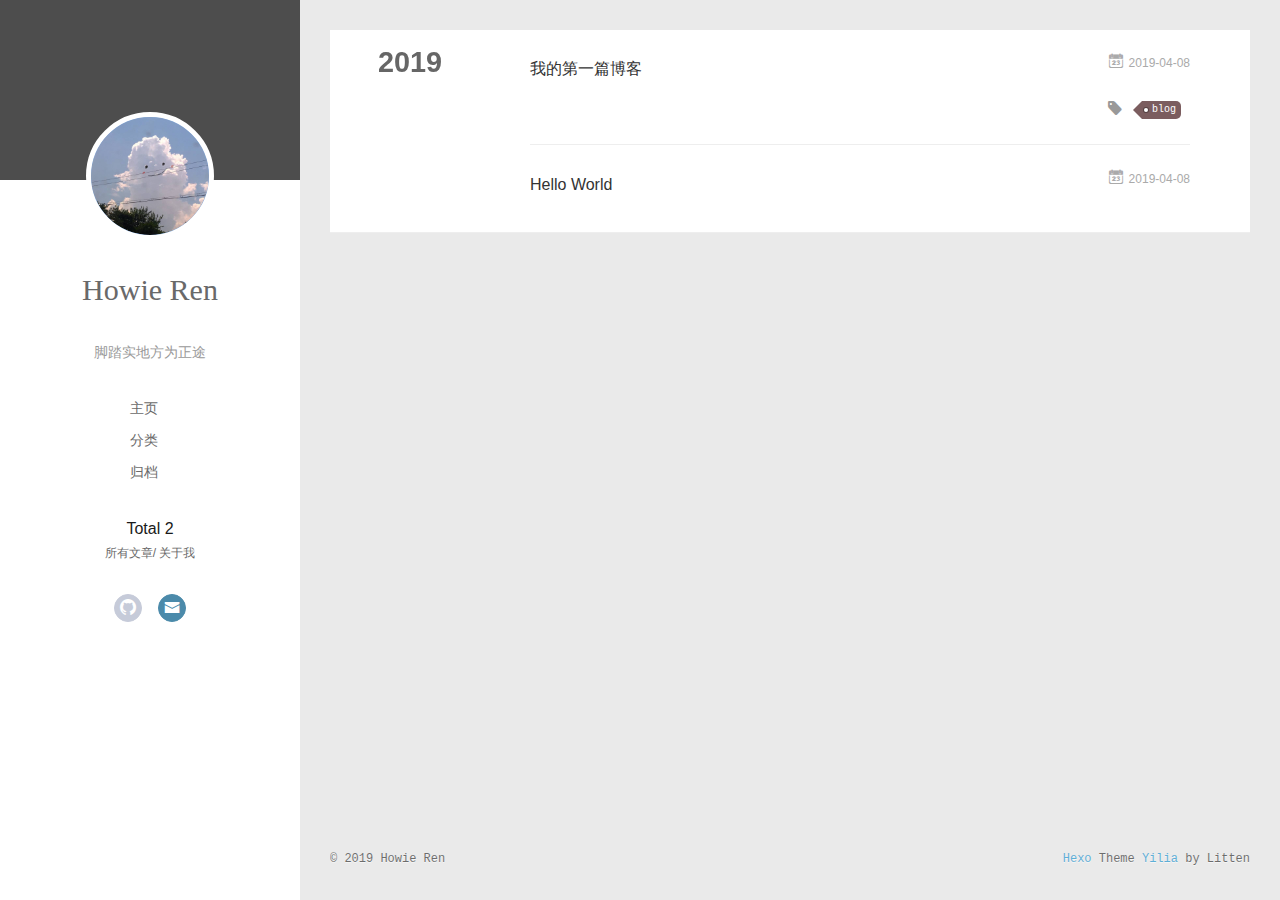
==== commit 2331c127: "Site updated: 2019-04-09 09:47:48" ====
--- a/archives/index.html
+++ b/archives/index.html
@@ -71,10 +71,6 @@
 				
 	        
 				
-				<a q-on="click: openSlider(e, 'Tags')" href="javascript:void(0)">标签</a>
-				
-	        
-				
 				<a q-on="click: openSlider(e, 'aboutme')" href="javascript:void(0)">关于我</a>
 				
 	        
@@ -84,7 +80,7 @@
 				
 					<a class="github" target="_blank" href="https://github.com/luckyren00" title="github"><i class="icon-github"></i></a>
 		        
-					<a class="weixin" target="_blank" href="#" title="weixin"><i class="icon-weixin"></i></a>
+					<a class="mail" target="_blank" href="mailto:lucky_ren00@163.com" title="mail"><i class="icon-mail"></i></a>
 		        
 			</div>
 		</nav>
@@ -125,7 +121,7 @@
 					
 						<a class="github" target="_blank" href="https://github.com/luckyren00" title="github"><i class="icon-github"></i></a>
 			        
-						<a class="weixin" target="_blank" href="#" title="weixin"><i class="icon-weixin"></i></a>
+						<a class="mail" target="_blank" href="mailto:lucky_ren00@163.com" title="mail"><i class="icon-mail"></i></a>
 			        
 				</div>
 			</nav>
@@ -311,25 +307,17 @@
       
       
     
-      
-      
-      
-    
     
 
     <ul style="width: 70%">
     
     
       
-      <li style="width: 33.333333333333336%" q-on="click: openSlider(e, 'innerArchive')"><a href="javascript:void(0)" q-class="active:innerArchive">所有文章</a></li>
+      <li style="width: 50%" q-on="click: openSlider(e, 'innerArchive')"><a href="javascript:void(0)" q-class="active:innerArchive">所有文章</a></li>
       
         
       
-      <li style="width: 33.333333333333336%" q-on="click: openSlider(e, 'Tags')"><a href="javascript:void(0)" q-class="active:Tags">标签</a></li>
-      
-        
-      
-      <li style="width: 33.333333333333336%" q-on="click: openSlider(e, 'aboutme')"><a href="javascript:void(0)" q-class="active:aboutme">关于我</a></li>
+      <li style="width: 50%" q-on="click: openSlider(e, 'aboutme')"><a href="javascript:void(0)" q-class="active:aboutme">关于我</a></li>
       
         
     </ul>
--- a/main.0cf68a.css
+++ b/main.0cf68a.css
@@ -1 +1 @@
-.clearfix:after,.clearfix:before{content:"";display:table}.clearfix:after{clear:both}.left-col.show{box-shadow:0 0 6px 0 rgba(0,0,0,.75)}.mid-col,.mid-col.show .article,.tools-col,.tools-col .tools-section .search-tag.tagcloud .article-tag-list,.tools-col .tools-section .search-ul .search-tag span:hover,.tools-col .tools-section .search-ul .search-time span:hover,.tools-col .tools-section .search-ul .search-title:hover,.tools-col .tools-section .search-wrap .icon{transition:all .2s ease-in;-ms-transition:all .2s ease-in}@-webkit-keyframes leftIn{0%,60%,75%,90%,to{-webkit-animation-timing-function:cubic-bezier(.215,.61,.355,1);animation-timing-function:cubic-bezier(.215,.61,.355,1)}0%{-webkit-transform:translateZ(0);transform:translateZ(0)}60%{-webkit-transform:translate3d(358px,0,0);transform:translate3d(358px,0,0)}75%{-webkit-transform:translate3d(323px,0,0);transform:translate3d(323px,0,0)}90%{-webkit-transform:translate3d(338px,0,0);transform:translate3d(338px,0,0)}to{-webkit-transform:translate3d(333px,0,0);transform:translate3d(333px,0,0)}}@keyframes leftIn{0%,60%,75%,90%,to{-webkit-animation-timing-function:cubic-bezier(.215,.61,.355,1);animation-timing-function:cubic-bezier(.215,.61,.355,1)}0%{-webkit-transform:translateZ(0);transform:translateZ(0)}60%{-webkit-transform:translate3d(358px,0,0);transform:translate3d(358px,0,0)}75%{-webkit-transform:translate3d(323px,0,0);transform:translate3d(323px,0,0)}90%{-webkit-transform:translate3d(338px,0,0);transform:translate3d(338px,0,0)}to{-webkit-transform:translate3d(333px,0,0);transform:translate3d(333px,0,0)}}.mid-col.show{-webkit-animation-duration:.8s;animation-duration:.8s;-webkit-animation-fill-mode:both;animation-fill-mode:both;-webkit-animation-name:leftIn;animation-name:leftIn}@-webkit-keyframes leftOut{0%,60%,75%,90%,to{-webkit-animation-timing-function:cubic-bezier(.215,.61,.355,1);animation-timing-function:cubic-bezier(.215,.61,.355,1)}0%{-webkit-transform:translate3d(333px,0,0);transform:translate3d(333px,0,0)}60%{-webkit-transform:translate3d(-25px,0,0);transform:translate3d(-25px,0,0)}75%{-webkit-transform:translate3d(10px,0,0);transform:translate3d(10px,0,0)}90%{-webkit-transform:translate3d(-5px,0,0);transform:translate3d(-5px,0,0)}to{-webkit-transform:translateZ(0);transform:translateZ(0)}}@keyframes leftOut{0%,60%,75%,90%,to{-webkit-animation-timing-function:cubic-bezier(.215,.61,.355,1);animation-timing-function:cubic-bezier(.215,.61,.355,1)}0%{-webkit-transform:translate3d(333px,0,0);transform:translate3d(333px,0,0)}60%{-webkit-transform:translate3d(-25px,0,0);transform:translate3d(-25px,0,0)}75%{-webkit-transform:translate3d(10px,0,0);transform:translate3d(10px,0,0)}90%{-webkit-transform:translate3d(-5px,0,0);transform:translate3d(-5px,0,0)}to{-webkit-transform:translateZ(0);transform:translateZ(0)}}.mid-col.hide{-webkit-animation-duration:.8s;animation-duration:.8s;-webkit-animation-name:leftOut;animation-name:leftOut}@-webkit-keyframes smallLeftIn{0%,60%,75%,90%,to{-webkit-animation-timing-function:cubic-bezier(.215,.61,.355,1);animation-timing-function:cubic-bezier(.215,.61,.355,1)}0%{-webkit-transform:translateZ(0);transform:translateZ(0)}60%{-webkit-transform:translate3d(325px,0,0);transform:translate3d(325px,0,0)}75%{-webkit-transform:translate3d(290px,0,0);transform:translate3d(290px,0,0)}90%{-webkit-transform:translate3d(305px,0,0);transform:translate3d(305px,0,0)}to{-webkit-transform:translate3d(300px,0,0);transform:translate3d(300px,0,0)}}@keyframes smallLeftIn{0%,60%,75%,90%,to{-webkit-animation-timing-function:cubic-bezier(.215,.61,.355,1);animation-timing-function:cubic-bezier(.215,.61,.355,1)}0%{-webkit-transform:translateZ(0);transform:translateZ(0)}60%{-webkit-transform:translate3d(325px,0,0);transform:translate3d(325px,0,0)}75%{-webkit-transform:translate3d(290px,0,0);transform:translate3d(290px,0,0)}90%{-webkit-transform:translate3d(305px,0,0);transform:translate3d(305px,0,0)}to{-webkit-transform:translate3d(300px,0,0);transform:translate3d(300px,0,0)}}.tools-col.show{-webkit-animation-duration:.8s;animation-duration:.8s;-webkit-animation-fill-mode:both;animation-fill-mode:both;-webkit-animation-name:smallLeftIn;animation-name:smallLeftIn}@-webkit-keyframes smallleftOut{0%,60%,75%,90%,to{-webkit-animation-timing-function:cubic-bezier(.215,.61,.355,1);animation-timing-function:cubic-bezier(.215,.61,.355,1)}0%{-webkit-transform:translate3d(333px,0,0);transform:translate3d(333px,0,0)}60%{-webkit-transform:translate3d(-25px,0,0);transform:translate3d(-25px,0,0)}75%{-webkit-transform:translate3d(10px,0,0);transform:translate3d(10px,0,0)}90%{-webkit-transform:translate3d(-5px,0,0);transform:translate3d(-5px,0,0)}to{-webkit-transform:translateZ(0);transform:translateZ(0)}}@keyframes smallleftOut{0%,60%,75%,90%,to{-webkit-animation-timing-function:cubic-bezier(.215,.61,.355,1);animation-timing-function:cubic-bezier(.215,.61,.355,1)}0%{-webkit-transform:translate3d(333px,0,0);transform:translate3d(333px,0,0)}60%{-webkit-transform:translate3d(-25px,0,0);transform:translate3d(-25px,0,0)}75%{-webkit-transform:translate3d(10px,0,0);transform:translate3d(10px,0,0)}90%{-webkit-transform:translate3d(-5px,0,0);transform:translate3d(-5px,0,0)}to{-webkit-transform:translateZ(0);transform:translateZ(0)}}.tools-col.hide{-webkit-animation-duration:.8s;animation-duration:.8s;-webkit-animation-fill-mode:both;animation-fill-mode:both;-webkit-animation-name:smallleftOut;animation-name:smallleftOut}html{-ms-text-size-adjust:100%;-webkit-text-size-adjust:100%;-webkit-tap-highlight-color:transparent;height:100%}body{margin:0;font-size:14px;font-family:Helvetica Neue,Helvetica,STHeiTi,Arial,sans-serif;line-height:1.5;color:#333;background-color:#fff;min-height:100%}article,aside,details,figcaption,figure,footer,header,hgroup,main,menu,nav,section,summary{display:block}audio,canvas,progress,video{display:inline-block}audio:not([controls]){display:none;height:0}progress{vertical-align:baseline}[hidden],template{display:none}a{background:transparent;text-decoration:none;color:#08c}a:active{outline:0}abbr[title]{border-bottom:1px dotted}b,strong{font-weight:700}dfn{font-style:italic}mark{background:#ff0;color:#000}small{font-size:80%}sub,sup{font-size:75%;line-height:0;position:relative;vertical-align:baseline}sup{top:-.5em}sub{bottom:-.25em}img{border:0;vertical-align:middle;max-width:100%}svg:not(:root){overflow:hidden}pre{overflow:auto;white-space:pre;white-space:pre-wrap;word-wrap:break-word}code,kbd,pre,samp{font-family:monospace,monospace;font-size:1em}button,input,optgroup,select,textarea{color:inherit;font:inherit;margin:0;vertical-align:middle}button,input,select{overflow:visible}button,select{text-transform:none}button,html input[type=button],input[type=reset],input[type=submit]{-webkit-appearance:button;cursor:pointer}[disabled]{cursor:default}button::-moz-focus-inner,input::-moz-focus-inner{border:0;padding:0}input{line-height:normal}input[type=checkbox],input[type=radio]{box-sizing:border-box;padding:0}input[type=number]::-webkit-inner-spin-button,input[type=number]::-webkit-outer-spin-button{height:auto}input[type=search]{-webkit-appearance:textfield;box-sizing:border-box}input[type=search]::-webkit-search-cancel-button,input[type=search]::-webkit-search-decoration{-webkit-appearance:none}fieldset{border:1px solid silver;margin:0 2px;padding:.35em .625em .75em}legend{border:0;padding:0}textarea{overflow:auto;resize:vertical;vertical-align:top}optgroup{font-weight:700}button,input,select,textarea{outline:0}input,textarea{-webkit-user-modify:read-write-plaintext-only}input::-ms-clear,input::-ms-reveal{display:none}input::-moz-placeholder,textarea::-moz-placeholder{color:#999}input:-ms-input-placeholder,textarea:-ms-input-placeholder{color:#999}input::-webkit-input-placeholder,textarea::-webkit-input-placeholder{color:#999}.placeholder{color:#999}table{border-collapse:collapse;border-spacing:0}td,th{padding:0}blockquote,figure,form,h1,h2,h3,h4,h5,h6,p{margin:0}dd,dl,li,ol,ul{margin:0;padding:0}ol,ul{list-style:none outside none}h1,h2,h3{line-height:2;font-weight:400}h1{font-size:18px}h2{font-size:16px}h3{font-size:14px}i{font-style:normal}*{box-sizing:border-box}@font-face{font-family:iconfont;src:url(./fonts/iconfont.b322fa.eot);src:url(./fonts/iconfont.b322fa.eot#iefix) format("embedded-opentype"),url(./fonts/iconfont.8c627f.woff) format("woff"),url(./fonts/iconfont.16acc2.ttf) format("truetype"),url(./fonts/iconfont.45d7ee.svg#iconfont) format("svg")}[class*=" icon-"],[class^=icon-]{font-family:iconfont!important;speak:none;font-size:16px;font-style:normal;font-weight:400;font-variant:normal;text-transform:none;line-height:1;-webkit-font-smoothing:antialiased;-moz-osx-font-smoothing:grayscale}.icon-twitter:before{content:"\E600"}.icon-facebook:before{content:"\E601"}.icon-clock:before{content:"\E602"}.icon-mail:before{content:"\E609"}.icon-link:before{content:"\E6AB"}.icon-search:before{content:"\E65B"}.icon-smile:before{content:"\E64A"}.icon-roundrightfill:before{content:"\E65A"}.icon-list:before{content:"\E682"}.icon-book:before{content:"\E6FE"}.icon-home:before{content:"\E6BB"}.icon-share:before{content:"\E618"}.icon-back:before{content:"\E625"}.icon-qq:before{content:"\E62D"}.icon-weibo:before{content:"\E619"}.icon-segmentfault:before{content:"\E603"}.icon-sort:before{content:"\E700"}.icon-jianshu:before{content:"\E613"}.icon-circle-left:before{content:"\E71F"}.icon-circle-right:before{content:"\E720"}.icon-loading:before{content:"\E614"}.icon-acfun:before{content:"\E604"}.icon-close:before{content:"\E60C"}.icon-tumblr:before{content:"\E6B0"}.icon-calendar:before{content:"\E667"}.icon-rss:before{content:"\E877"}.icon-price-tags:before{content:"\E6F9"}.icon-quo-left:before{content:"\E7F5"}.icon-quo-right:before{content:"\E7F6"}.icon-back1:before{content:"\E64E"}.icon-github:before{content:"\E735"}.icon-film:before{content:"\E7B7"}.icon-weixin:before{content:"\E61F"}.icon-qzone:before{content:"\E680"}.icon-category:before{content:"\E605"}.icon-douban:before{content:"\E64C"}.icon-roundleftfill:before{content:"\E799"}.icon-tuding:before{content:"\E651"}.icon-zhihu:before{content:"\E61B"}.icon-linkedin:before{content:"\E6D4"}.icon-google:before{content:"\E635"}.icon-plane:before{content:"\E62F"}.icon-bilibili:before{content:"\E622"}.icon-psn:before{content:"\E6C7"}body,button,input,select,textarea{color:#1a1a1a;font-family:lucida grande,lucida sans unicode,lucida,helvetica,Hiragino Sans GB,Microsoft YaHei,WenQuanYi Micro Hei,sans-serif;font-size:16px;font-size:1rem;line-height:1.75}body{overflow-y:hidden;background:#eaeaea}#container,body,html{height:100%;overflow-x:hidden;overflow-y:auto}#mobile-nav{display:none}#container{position:relative;min-height:100%}#container .anm-canvas{display:none}#container.show .anm-canvas{display:block;position:fixed}.body-wrap{margin-bottom:80px}.mid-col{position:absolute;right:0;min-height:100%;background:#eaeaea;left:300px;width:auto}.mid-col.show{background:none;opacity:.9}.mid-col.show .article{background:hsla(0,0%,100%,.3)}.left-col{background:#fff;width:300px;position:fixed;opacity:1;transition:all .2s ease-in;height:100%;z-index:999}.left-col .overlay{width:100%;height:180px;position:absolute}.left-col .intrude-less{width:76%;text-align:center;margin:112px auto 0}.left-col #header{width:100%;height:300px;position:relative;border-bottom:1px solid color-border}.left-col #header a{color:#696969}.left-col #header a:hover{color:#b0a0aa}.left-col #header .header-subtitle{text-align:center;color:#999;font-size:14px;line-height:25px;overflow:hidden;text-overflow:ellipsis;display:-webkit-box;-webkit-line-clamp:2;-webkit-box-orient:vertical}.left-col #header .header-menu{font-weight:300;line-height:31px;text-transform:uppercase;float:none;min-height:150px;margin-left:-12px;text-align:center;display:-webkit-box;-webkit-box-orient:horizontal;-webkit-box-pack:center;-webkit-box-align:center}.left-col #header .header-menu li{cursor:default}.left-col #header .header-menu li a{font-size:14px;min-width:300px}.left-col #header .header-smart-menu{font-size:12px;margin-bottom:20px}.left-col #header .header-smart-menu a:after{content:"/"}.left-col #header .header-smart-menu a:last-child:after{content:""}.left-col #header .profilepic{display:block;border:5px solid #fff;border-radius:300px;width:128px;height:128px;margin:0 auto;position:relative;overflow:hidden;background:#88acdb;-webkit-transition:all .2s ease-in;display:-webkit-box;-webkit-box-orient:horizontal;-webkit-box-pack:center;-webkit-box-align:center;text-align:center}.left-col #header .profilepic img{border-radius:300px;opacity:1;-webkit-transition:all .2s ease-in}.left-col #header .profilepic img.show{width:100%;height:100%;opacity:1}.left-col #header .header-author{text-align:center;margin:.67em 0;font-family:Roboto,serif;font-size:30px;transition:.3s}::-webkit-scrollbar{width:10px;height:10px}::-webkit-scrollbar-button{width:0;height:0}::-webkit-scrollbar-button:end:decrement,::-webkit-scrollbar-button:start:increment{display:none}::-webkit-scrollbar-corner{display:block}::-webkit-scrollbar-thumb{border-radius:8px;background-color:rgba(0,0,0,.2)}::-webkit-scrollbar-thumb:hover{border-radius:8px;background-color:rgba(0,0,0,.5)}::-webkit-scrollbar-thumb,::-webkit-scrollbar-track{border-right:1px solid transparent;border-left:1px solid transparent}::-webkit-scrollbar-track:hover{background-color:rgba(0,0,0,.15)}::-webkit-scrollbar-button:start{width:10px;height:10px;background:url(./img/scrollbar_arrow.png) no-repeat 0 0}::-webkit-scrollbar-button:start:hover{background:url(./img/scrollbar_arrow.png) no-repeat -15px 0}::-webkit-scrollbar-button:start:active{background:url(./img/scrollbar_arrow.png) no-repeat -30px 0}::-webkit-scrollbar-button:end{width:10px;height:10px;background:url(./img/scrollbar_arrow.png) no-repeat 0 -18px}::-webkit-scrollbar-button:end:hover{background:url(./img/scrollbar_arrow.png) no-repeat -15px -18px}::-webkit-scrollbar-button:end:active{background:url(./img/scrollbar_arrow.png) no-repeat -30px -18px}.article-entry .highlight,.article-entry pre{background:#272822;margin:10px 0;padding:10px;overflow:auto;color:#fff;font-size:.9em;line-height:22.400000000000002px}.article-entry .gist .gist-file .gist-data .line-numbers,.article-entry .highlight .gutter pre,.article-entry .highlight .gutter pre .line{color:#666}.article-entry code,.article-entry pre{font-family:Source Code Pro,Consolas,Monaco,Menlo,monospace}.article-entry code{background:#eee;padding:0 .3em;border:none}.article-entry pre code{background:none;text-shadow:none;padding:0;color:#fff}.article-entry .highlight{border-radius:4px}.article-entry .highlight pre{border:none;margin:0;padding:0}.article-entry .highlight table{margin:0;width:auto}.article-entry .highlight td{border:none;padding:0}.article-entry .highlight figcaption{color:highlight-comment;line-height:1em;margin-bottom:1em}.article-entry .highlight figcaption:after,.article-entry .highlight figcaption:before{content:"";display:table}.article-entry .highlight figcaption:after{clear:both}.article-entry .highlight figcaption a{float:right}.article-entry .highlight .gutter pre{text-align:right;padding-right:20px}.article-entry .highlight .gutter pre .line{text-shadow:none}.article-entry .highlight .line{color:#fff;min-height:19px}.article-entry .gist{margin:0 -20px;border-style:solid;border-color:#ddd;border-width:1px 0;background:#272822;padding:15px 20px 15px 0}.article-entry .gist .gist-file{border:none;font-family:Source Code Pro,Consolas,Monaco,Menlo,monospace;margin:0}.article-entry .gist .gist-file .gist-data{background:none;border:none}.article-entry .gist .gist-file .gist-data .line-numbers{background:none;border:none;padding:0 20px 0 0}.article-entry .gist .gist-file .gist-data .line-data{padding:0!important}.article-entry .gist .gist-file .highlight{margin:0;padding:0;border:none}.article-entry .gist .gist-file .gist-meta{background:#272822;color:highlight-comment;font:.85em Helvetica Neue,Helvetica,Arial,sans-serif;text-shadow:0 0;padding:0;margin-top:1em;margin-left:20px}.article-entry .gist .gist-file .gist-meta a{color:#258fb8;font-weight:400}.article-entry .gist .gist-file .gist-meta a:hover{text-decoration:underline}pre .comment{color:#75715e}pre .class .params,pre .function .keyword,pre .keyword{color:#66d9ef}pre .css .value,pre .doctype,pre .function,pre .params,pre .tag{color:#fff}pre .at_rule,pre .at_rule .keyword,pre .css~* .tag,pre .preprocessor,pre .preprocessor .keyword,pre .title{color:#f92672}pre .attribute,pre .built_in,pre .class,pre .css~* .class,pre .function .title{color:#a6e22e}pre .string,pre .value{color:#e6db74}pre .number{color:#7163d7}pre .css~* .id,pre .id{color:#fd971f}#header .tagcloud a{color:#fff}.tagcloud a{display:inline-block;text-decoration:none;font-weight:400;font-size:10px;color:#fff;height:18px;line-height:18px;float:left;padding:0 5px 0 10px;position:relative;border-radius:0 5px 5px 0;margin:5px 9px 5px 8px;font-family:Menlo,Monaco,Andale Mono,lucida console,Courier New,monospace}.tagcloud a:hover{opacity:.8}.tagcloud a:before{content:" ";width:0;height:0;position:absolute;top:0;left:-18px;border:9px solid transparent}.tagcloud a:after{content:" ";width:4px;height:4px;background-color:#fff;border-radius:4px;box-shadow:0 0 0 1px rgba(0,0,0,.3);position:absolute;top:7px;left:2px}.tagcloud a.color1{background:#ff945c}.tagcloud a.color1:before{border-right-color:#ff945c}.tagcloud a.color2{background:#cc8167}.tagcloud a.color2:before{border-right-color:#cc8167}.tagcloud a.color3{background:#ba8f6c}.tagcloud a.color3:before{border-right-color:#ba8f6c}.tagcloud a.color4{background:#94635c}.tagcloud a.color4:before{border-right-color:#94635c}.tagcloud a.color5{background:#7b5d5f}.tagcloud a.color5:before{border-right-color:#7b5d5f}.article-tag-list .article-tag-list-item{float:left}.article-pop-out .icon-tuding{color:#999;float:left;margin-right:10px;margin-top:6px}.article-category,.article-category .article-tag-list,.article-tag,.article-tag .article-tag-list{float:left}.article-category .icon,.article-tag .icon{color:#999;float:left;margin-right:10px;margin-top:6px}.article-pop-out{float:left}.archive-article-date{color:#999;margin-right:7.6923%;float:right}.archive-article-date .icon{margin:5px 5px 5px 0}.glass{background-color:rgba(54,70,93,.9);z-index:998;transition:opacity .15s;width:100%;height:100%;display:none}.glass,.tagcloud-ctn{left:0;opacity:1;bottom:0;position:fixed;right:0;top:0}.tagcloud-ctn{z-index:90120;background-size:100% 100%}.tagcloud-ctn .tagcloud-global{position:fixed;top:50%;left:50%;margin-top:-115px;margin-left:-315px;width:630px}.tagcloud-ctn .tagcloud-global a{width:80px;height:80px;border-radius:50%;background:#f2992e;color:#fff;display:block;float:left;line-height:80px;text-align:center}.tagcloud-ctn .tagcloud-global .tab-post-types .tab-post-type:first-child .post-type-icon{background:#f2992e}.tagcloud-ctn .tagcloud-global .tab-post-types .tab-post-type:nth-child(2) .post-type-icon{background:#56bc8a}.tagcloud-ctn .tagcloud-global .tab-post-types .tab-post-type:nth-child(3) .post-type-icon{background:#4aa8d8}.tagcloud-ctn .tagcloud-global .tab-post-types .tab-post-type:nth-child(4) .post-type-icon{background:#a77dc2}.tagcloud-ctn .tagcloud-global .tab-post-types .tab-post-type:nth-child(5) .post-type-icon{background:#dd765d}#header .header-nav{width:100%;position:absolute;transition:-webkit-transform .3s ease-in;transition:transform .3s ease-in;transition:transform .3s ease-in,-webkit-transform .3s ease-in}#header .header-nav .social{margin-top:10px;text-align:center;display:-webkit-box;display:-ms-flexbox;display:flex;-ms-flex-wrap:wrap;flex-wrap:wrap;-webkit-box-pack:center;-ms-flex-pack:center;justify-content:center}#header .header-nav .social a{border-radius:50%;display:-moz-inline-stack;display:inline-block;vertical-align:middle;*vertical-align:auto;zoom:1;*display:inline;margin:0 8px 15px;transition:.3s;text-align:center;color:#fff;opacity:.7;width:28px;height:28px;line-height:26px}#header .header-nav .social a:hover{opacity:1}#header .header-nav .social a.weibo{background:#aaf;border:1px solid #aaf}#header .header-nav .social a.weibo:hover{border:1px solid #aaf}#header .header-nav .social a.segmentfault{background:#009a61;border:1px solid #009a61}#header .header-nav .social a.segmentfault:hover{border:1px solid #009a61}#header .header-nav .social a.rss{background:#ef7522;border:1px solid #ef7522}#header .header-nav .social a.rss:hover{border:1px solid #cf5d0f}#header .header-nav .social a.github{background:#afb6ca;border:1px solid #afb6ca}#header .header-nav .social a.github:hover{border:1px solid #909ab6}#header .header-nav .social a.facebook{background:#3b5998;border:1px solid #3b5998}#header .header-nav .social a.facebook:hover{border:1px solid #2d4373}#header .header-nav .social a.google{background:#c83d20;border:1px solid #c83d20}#header .header-nav .social a.google:hover{border:1px solid #9c3019}#header .header-nav .social a.twitter{background:#55cff8;border:1px solid #55cff8}#header .header-nav .social a.twitter:hover{border:1px solid #24c1f6}#header .header-nav .social a.linkedin{background:#005a87;border:1px solid #005a87}#header .header-nav .social a.linkedin:hover{border:1px solid #006b98}#header .header-nav .social a.acfun{background:#fd4c5d;border:1px solid #fd4c5d}#header .header-nav .social a.acfun:hover{border:1px solid #fd4c5d}#header .header-nav .social a.bilibili{background:#e15280;border:1px solid #e15280}#header .header-nav .social a.bilibili:hover{border:1px solid #e15280}#header .header-nav .social a.zhihu{background:#0078d8;border:1px solid #0078d8}#header .header-nav .social a.zhihu:hover{border:1px solid #0078d8}#header .header-nav .social a.douban{background:#06c611;border:1px solid #06c611}#header .header-nav .social a.douban:hover{border:1px solid #06c611}#header .header-nav .social a.mail{background:#005a87;border:1px solid #005a87}#header .header-nav .social a.mail:hover{border:1px solid #006b98}#header .header-nav .social a.jianshu{background:#ff5722;border:1px solid #ff5722}#header .header-nav .social a.jianshu:hover{border:1px solid #ff5722}#header .header-nav .social a.weixin{background:#4caf50;border:1px solid #4caf50}#header .header-nav .social a.weixin:hover{border:1px solid #4caf50}#header .header-nav .social a.qq{background:#34baad;border:1px solid #34baad}#header .header-nav .social a.qq:hover{border:1px solid #34baad}#header .header-nav .social a.psn{background:#086ef6;border:1px solid #086ef6}#header .header-nav .social a.psn:hover{border:1px solid #086ef6}#page-nav{text-align:center;margin-top:30px}#page-nav .page-number{width:20px;height:25px;background:#4d4d4d;display:inline-block;color:#fff;line-height:25px;font-size:12px;margin:0 5px 30px;border-radius:2px}#page-nav .page-number:hover{background:#5e5e5e}#page-nav .current{background:#88acdb;cursor:default}#page-nav .current:hover{background:#88acdb}#page-nav .extend{color:#4d4d4d;margin:0 27px;opacity:1}#page-nav .extend:hover{color:#5e5e5e}#page-nav:hover .extend{opacity:1}.archives-wrap{position:relative;margin:0 30px;padding-right:60px;border-bottom:1px solid #eee;background:#fff}.archives-wrap:first-child{margin-top:30px}.archives-wrap:last-child{margin-bottom:80px}.archives-wrap .archive-year-wrap{line-height:35px;width:200px;position:absolute;padding-top:15px;font-size:1.8em;z-index:1}.archives-wrap .archive-year-wrap a{color:#666;font-weight:700;padding-left:48px}.archives{position:relative}.archives .article-info{border:none}.archives .archive-article{margin-left:200px;padding:20px 0;border-bottom:1px solid #eee;border-top:1px solid #fff;position:relative}.archives .archive-article:first-child{border-top:none}.archives .archive-article:last-child{border-bottom:none}.archives .archive-article-title{font-size:16px;color:#333;transition:color .3s}.archives .archive-article-title:hover{color:#657b83}.archives .archive-article-title span{display:block;color:#a8a8a8;font-size:12px;line-height:14px;height:7px;padding-left:2px}.archives .archive-article-title span:before{display:inline-block;content:"\201C";font-family:serif;font-size:30px;float:left;margin:4px 4px 0 -12px;color:#c8c8c8}.archive-article-inner .icon-clock{margin-right:5px}.archive-article-inner .archive-article-header{position:relative;min-height:36px}.archive-article-inner .article-meta{position:relative;float:right;margin-top:-10px;color:#555;background:none;text-align:right;width:auto}.archive-article-inner .article-meta .article-date time{color:#aaa}.archive-article-inner .article-meta .archive-article-date,.archive-article-inner .article-meta .article-tag-list{margin-right:30px;display:-moz-inline-stack;display:inline-block;vertical-align:middle;zoom:1;color:#666;font-size:14px}.archive-article-inner .article-meta .archive-article-date{cursor:default;font-size:12px;margin-bottom:5px;margin-top:-10px;margin-right:0}.archive-article-inner .article-meta .article-category:before{float:left;margin-top:1px;left:15px}.archive-article-inner .article-meta .article-category .article-category-link{width:auto;max-width:83px;padding-left:10px}.archive-article-inner .article-meta .article-tag-list{margin-top:0}.archive-article-inner .article-meta .article-tag-list:before{left:15px}.archive-article-inner .article-meta .article-tag-list .article-tag-list-item{display:inline-block;width:auto;max-width:83px;padding-left:8px;font-size:12px}.tools-col{width:300px;height:100%;position:fixed;left:0;top:0;z-index:0;padding:0;opacity:0;-webkit-overflow-scrolling:touch;overflow-scrolling:touch}.tools-col.show{opacity:1}.tools-col.hide{z-index:0}.tools-col .tools-nav{display:none}.tools-col .tools-section,.tools-col .tools-wrap{height:100%;color:#e5e5e5;width:360px;overflow:hidden;overflow-y:auto}.tools-col .tools-section ::-webkit-scrollbar,.tools-col .tools-wrap ::-webkit-scrollbar{display:none}.tools-col .tools-section .search-wrap{width:310px;margin:20px 20px 10px;position:relative}.tools-col .tools-section .search-wrap .search-ipt{width:310px;color:#fff;background:none;border:none;border-bottom:2px solid #fff;font-family:Roboto,serif}.tools-col .tools-section .search-wrap .icon{position:absolute;right:0;top:7px;color:#fff;cursor:pointer}.tools-col .tools-section .search-wrap .icon:hover{-webkit-transform:scale(1.2);transform:scale(1.2)}.tools-col .tools-section .search-wrap ::-webkit-input-placeholder{color:#ededed}.tools-col .tools-section .search-tag.tagcloud{text-align:center;position:relative}.tools-col .tools-section .search-tag.tagcloud .search-tag-wording{font-size:12px;float:right;margin:4px 75px 0 0}.tools-col .tools-section .search-tag.tagcloud .search-switch{width:40px;height:25px;display:block}.tools-col .tools-section .search-tag.tagcloud .search-switch input{width:40px;height:14px;position:absolute;top:0;right:30px;z-index:2;border:0;background:0 0;-webkit-appearance:none;outline:0}.tools-col .tools-section .search-tag.tagcloud .search-switch input:before{content:"";width:40px;height:14px;border:1px solid #bdcabc;background-color:#fdfdfd;border-radius:20px;cursor:pointer;display:inline-block;position:relative;vertical-align:middle;box-sizing:content-box;box-shadow:inset 0 0 0 0 #dfdfdf;transition:border .4s,box-shadow .4s;background-clip:content-box}.tools-col .tools-section .search-tag.tagcloud .search-switch input:checked:before{border-color:#64bd63;box-shadow:inset 0 0 0 .16rem #64bd63;background-color:#64bd63;transition:border .4s,box-shadow .4s,background-color 1.2s}.tools-col .tools-section .search-tag.tagcloud .search-switch input:checked:after{left:27px;background:#fff}.tools-col .tools-section .search-tag.tagcloud .search-switch input:after{content:"";width:14px;height:14px;position:absolute;top:16px;left:2px;-webkit-transform:translateY(-50%);border-radius:100%;background-color:#91c0f1;box-shadow:0 1px 1px rgba(0,0,0,.4);transition:left .2s;cursor:pointer}.tools-col .tools-section .search-tag.tagcloud .article-tag-list{display:none;margin:15px 10px 0;padding:10px;background:hsla(0,0%,100%,.2)}.tools-col .tools-section .search-tag.tagcloud .article-tag-list.show{display:block}.tools-col .tools-section .search-tag.tagcloud .a{float:none}.tools-col .tools-section .search-ul{margin-top:10px;color:rgba(77,77,77,.75);-webkit-overflow-scrolling:touch;overflow-scrolling:touch;overflow-y:auto}.tools-col .tools-section .search-ul .search-li{padding:10px 20px;border-bottom:1px dotted #dcdcdc}.tools-col .tools-section .search-ul .search-li:hover{background:hsla(0,0%,100%,.2)}.tools-col .tools-section .search-ul .search-title{overflow:hidden;white-space:nowrap;text-overflow:ellipsis;display:block;color:#fffff8;text-shadow:1px 1px rgba(77,77,77,.25)}.tools-col .tools-section .search-ul .search-title .icon{margin-right:10px;color:#fffdd8}.tools-col .tools-section .search-ul .search-title:hover{color:#fff}.tools-col .tools-section .search-ul .search-tag,.tools-col .tools-section .search-ul .search-time{font-size:12px;color:#fffdd8;margin-right:10px}.tools-col .tools-section .search-ul .search-tag .icon,.tools-col .tools-section .search-ul .search-time .icon{margin-right:0}.tools-col .tools-section .search-ul .search-tag span,.tools-col .tools-section .search-ul .search-time span{cursor:pointer}.tools-col .tools-section .search-ul .search-tag span:hover,.tools-col .tools-section .search-ul .search-time span:hover{color:#fff}.tools-col .tools-section .search-ul .search-time{float:left}.tools-col .tools-section .search-ul .search-tag span{margin-right:5px}.tools-col .tools-section-friends{padding-top:30px}.tools-col .aboutme-wrap{display:-webkit-box;display:-ms-flexbox;display:flex;-webkit-box-align:center;-ms-flex-align:center;align-items:center;-webkit-box-pack:center;-ms-flex-pack:center;justify-content:center;width:100%;height:100%;color:#fffdd8;text-shadow:1px 1px rgba(77,77,77,.45)}.body-wrap>article{position:relative}@-webkit-keyframes cd-bounce-1{0%{opacity:0;-webkit-transform:scale(1)}60%{opacity:1;-webkit-transform:scale(1.01)}to{-webkit-transform:scale(1)}}@keyframes cd-bounce-1{0%{opacity:0;-webkit-transform:scale(1);transform:scale(1)}60%{opacity:1;-webkit-transform:scale(1.01);transform:scale(1.01)}to{-webkit-transform:scale(1);transform:scale(1)}}.article{margin:30px;position:relative;border:1px solid #ddd;border-top:1px solid #fff;border-bottom:1px solid #fff;background:#fff;transition:all .2s ease-in}.article img{max-width:100%}.article-inner h1.article-title,.article-title{color:#696969;margin-left:0;font-weight:300;line-height:35px;margin-bottom:20px;font-size:26px;transition:color .3s}.article-header{border-left:5px solid #4d4d4d;padding:30px 0 15px 25px;padding-left:7.6923%}.article-meta{width:150px;font-size:14;text-align:right;position:absolute;right:0;top:23px;text-align:center;z-index:1}.article-meta time{color:#aaa}.article-meta time .icon-clock{margin-right:8px;font-size:16px}.article-more-link{margin-top:0;text-align:left;float:right}.article-more-link a{background:#4d4d4d;color:#fff;font-size:12px;padding:5px 8px;line-height:16px;border-radius:2px;transition:background .3s}.article-more-link a:hover{background:#3c3c3c}.article-more-link a.hidden{visibility:hidden}.article-info.info-on-right{margin:10px 0 0;float:right}.article-info-index.article-info{padding-top:20px;margin:30px 7.6923% 0;min-height:72px;border-top:1px solid #ddd}.article-info-post.article-info{padding:0;border:none;margin:-30px 0 20px 7.6923%}.article-inner p{margin:0 0 1.75em}.article-inner{border-color:#d1d1d1}.article-inner h1{font-size:28px;font-size:1.75rem;line-height:1.25;margin-top:2em;margin-bottom:1em}.article-inner h2{font-size:23px;font-size:1.4375rem;line-height:1.2173913043;margin-top:2.4347826087em;margin-bottom:1.2173913043em}.article-inner h3{font-size:19px;font-size:1.1875rem;line-height:1.1052631579;margin-top:2.9473684211em;margin-bottom:1.4736842105em}.article-inner h4,.article-inner h5,.article-inner h6{font-size:16px;font-size:1rem;line-height:1.3125;margin-top:3.5em;margin-bottom:1.75em}.article-inner h4{letter-spacing:.140625em;text-transform:uppercase}.article-inner h6{font-style:italic}.article-inner h1,.article-inner h2,.article-inner h3,.article-inner h4,.article-inner h5,.article-inner h6{font-weight:900}.article-inner h1:first-child,.article-inner h2:first-child,.article-inner h3:first-child,.article-inner h4:first-child,.article-inner h5:first-child,.article-inner h6:first-child{margin-top:0}.article-inner h1:first-child{margin-bottom:10px;display:inline}.article-entry{line-height:1.8em;padding-right:7.6923%;padding-left:7.6923%}.article-entry p{margin-top:10px}.article-entry li code,.article-entry p code{padding:1px 3px;margin:0 3px;background:#ddd;border:1px solid #ccc;font-family:Menlo,Monaco,Andale Mono,lucida console,Courier New,monospace;word-wrap:break-word;font-size:14px}.article-entry blockquote{background:#ddd;border-left:5px solid #ccc;padding:15px 20px;margin-top:10px;border-left:5px solid #657b83;background:#f6f6f6}.article-entry blockquote p{margin-top:0;margin-bottom:0}.article-entry em{font-style:italic}.article-entry ul li:before{content:"";width:6px;height:6px;border:1px solid #999;border-radius:10px;background:#aaa;display:inline-block;margin-right:10px;float:left;margin-top:10px}.article-entry ol{counter-reset:item}.article-entry ol li:before{counter-increment:item;content:counter(item) ".";margin-right:10px}.article-entry ol,.article-entry ul{font-size:14px;margin:10px 0}.article-entry li ol,.article-entry li ul{margin-left:30px}.article-entry li ol li:before,.article-entry li ul li:before{content:"";background:#dedede}.article-entry h1{margin-top:30px}.article-entry h2,.article-entry h3,.article-entry h4,.article-entry h5,.article-entry h6{margin-top:20px;font-weight:700;color:#574c4c;padding-bottom:5px;border-bottom:1px solid #ddd}.article-entry video{max-width:100%}.article-entry strong{font-weight:700}.article-entry .caption{display:block;font-size:.8em;color:#aaa}.article-entry hr{height:0;margin-top:20px;margin-bottom:20px;border-left:0;border-right:0;border-top:1px solid #ddd;border-bottom:1px solid #fff}.article-entry pre{line-height:1.5;margin-top:10px;padding:5px 15px;overflow-x:auto;color:#657b83;border:1px solid #ccc;text-shadow:0 1px #444;font-family:Menlo,Monaco,Andale Mono,lucida console,Courier New,monospace}.article-entry pre code{font-size:14px}.article-entry table{width:100%;border:1px solid #dedede;margin:15px 0;border-collapse:collapse}.article-entry table td,.article-entry table tr{height:35px}.article-entry table thead tr{background:#f8f8f8}.article-entry table tbody tr:hover{background:#efefef}.article-entry table td,.article-entry table th{border:1px solid #dedede;padding:0 10px}.article-entry figure table{border:none;width:auto;margin:0}.article-entry figure table tbody tr:hover{background:none}#article-nav{margin:0 0 20px;padding:0 32px 10px;min-height:30px}#article-nav .article-nav-link-wrap{font-size:14px}#article-nav .article-nav-link-wrap .article-nav-title{display:inline-block;font-size:16px;transition:color .3s}#article-nav .article-nav-link-wrap:hover .article-nav-title,#article-nav .article-nav-link-wrap:hover i{color:#4d4d4d}#article-nav #article-nav-older{float:right}#disqus_thread,#gitment-ctn,#SOHUCS,.cloud-tie-wrapper,.duoshuo{padding:0 30px!important;min-height:20px}#SOHUCS #SOHU_MAIN .module-cmt-list .block-cont-gw{border-bottom:1px dashed #c8c8c8!important}.share-wrap{min-height:20px}.share-btn{float:right;position:relative}.share-icons{display:-webkit-box;display:-ms-flexbox;display:flex;-webkit-box-pack:center;-ms-flex-pack:center;justify-content:center;-webkit-box-align:center;-ms-flex-align:center;align-items:center;-ms-flex-wrap:wrap;flex-wrap:wrap}.share-icons a{border:1px solid #fff;border-radius:50%;display:-moz-inline-stack;display:inline-block;vertical-align:middle;zoom:1;margin:10px;transition:.3s;text-align:center;color:#fff;opacity:.7;width:28px;height:28px;line-height:26px;text-shadow:1px 1px 1px #509eb7}.share-icons a:active{color:#fff}.share-icons a:hover{-webkit-transform:scale(1.2);transform:scale(1.2)}.share-icons a.share-outer{border:none;color:#fff;background:#4d4d4d;text-shadow:none}.page-modal{position:fixed;top:24%;left:50%;z-index:1001;padding:20px;text-align:center;color:#727272;background:#fff;border-radius:4px;box-shadow:0 2px 5px 0 rgba(0,0,0,.16),0 2px 10px 0 rgba(0,0,0,.12);opacity:0;-webkit-transform:translate(-50%,-200%);transform:translate(-50%,-200%)}.page-modal p{margin-bottom:10px}.page-modal.ready{visibility:hidden;display:block;-webkit-transform:translate(-50%,-100%);transform:translate(-50%,-100%);transition:.3s}.page-modal.in{visibility:visible;opacity:1;-webkit-transform:translate(-50%);transform:translate(-50%)}.page-modal .close{position:absolute;right:15px;top:15px;color:rgba(0,0,0,.2);font-size:16px;line-height:20px}.page-modal .close:active,.page-modal .close:hover{color:rgba(0,0,0,.4)}.mask{visibility:hidden;position:fixed;top:0;left:0;bottom:0;z-index:1000;width:100%;height:100%;background:#000;opacity:0;filter:alpha(opacity=0);pointer-events:none;transition:.3s ease-in-out}.mask.in{visibility:visible;pointer-events:auto;opacity:.3}.page-reward{margin:60px 0;text-align:center}.page-reward .page-reward-btn{position:relative;display:inline-block;width:56px;height:56px;line-height:56px;font-size:20px;color:#fff;background:#f44336;border-radius:50%;box-shadow:0 2px 5px 0 rgba(0,0,0,.16),0 2px 10px 0 rgba(0,0,0,.12);transition:.4s ease-in-out}.page-reward .page-reward-btn:active,.page-reward .page-reward-btn:hover{box-shadow:0 6px 12px rgba(0,0,0,.2),0 4px 15px rgba(0,0,0,.2)}.page-reward .page-reward-btn .tooltip-item{display:block;width:56px;height:56px}.page-reward .reward-box{display:-webkit-box;display:-ms-flexbox;display:flex;-ms-flex-pack:distribute;justify-content:space-around}.page-reward .reward-p{color:#fff;font-weight:700;text-shadow:1px 1px 1px #45b9e0}.page-reward .reward-p .icon{margin:0 10px;color:#ddd}.page-reward .reward-type{font-size:16px;display:block;color:#4d4d4d;margin:20px 0 0}.page-reward .reward-img{width:130px;height:130px;border:6px solid #fff;border-radius:3px}.wrap-side-operation{position:fixed;right:40px;bottom:50px;z-index:999;font-size:14px}.wrap-side-operation .icon-plane{color:#fff;text-shadow:1px 1px 1px #509eb7;opacity:.7;font-size:52px;line-height:40px;width:40px;text-align:center;display:block}.mod-side-operation{width:40px;text-align:center}.jump-container:hover .icon-back{background:rgba(36,193,246,.9)}.jump-container,.toc-container{position:relative;cursor:pointer;width:40px;height:40px;opacity:.8}.jump-plan-container{position:absolute;top:-11px;left:-4px;width:50px;height:61px;overflow:hidden}.jump-plan-container .jump-plane{display:block;position:absolute;width:42px;height:66px;-webkit-transform:translateY(68px);transform:translateY(68px);left:-2px}.mod-side-operation__jump-to-top .icon-back{transition:.3s;color:#fff;background:#ccc;-webkit-transform:rotate(90deg);transform:rotate(90deg);font-size:32px;line-height:40px;width:40px;text-align:center;display:block}.mod-side-operation__jump-to-top .icon-back:hover{background:#24c1f6;color:#24c1f6}.toc-container.tooltip-left{background:#ccc;margin-top:10px;transition:.3s}.toc-container.tooltip-left:hover{background:rgba(36,193,246,.9)}.toc-container.tooltip-left .icon-font{font-size:22px;line-height:40px;color:#fff}.toc-container.tooltip-left .tooltip{width:40px;height:40px;top:0;left:0}.toc-container.tooltip-left .tooltip-east .tooltip-content{min-height:100px;text-align:left;padding:5px 0 5px 20px;right:4.7em;min-width:200px;width:auto;font-size:14px;text-shadow:1px 1px 1px #398199;bottom:-10px;-webkit-transform-origin:100% 100%;transform-origin:100% 100%;-webkit-transform:translate3d(0,-10px,0) rotate3d(1,1,1,-30deg);transform:translate3d(0,-10px,0) rotate3d(1,1,1,-30deg)}.toc-container.tooltip-left .tooltip-east .tooltip-content a{color:#fff}.toc-container.tooltip-left .tooltip-east .tooltip-content:after{top:auto;bottom:23px}.toc-container.tooltip-left .tooltip-east .tooltip-content .toc-article{max-height:500px;overflow-x:hidden;overflow-y:auto}.toc-container.tooltip-left .tooltip-east .tooltip-content .toc-article li ol,.toc-container.tooltip-left .tooltip-east .tooltip-content .toc-article li ul{margin-left:30px}.toc-container.tooltip-left .tooltip-east .tooltip-content .toc-article li{white-space:nowrap}.toc-container.tooltip-left .tooltip:hover .tooltip-content{bottom:-10px;-webkit-transform:translate(0);transform:translate(0)}.tooltip-left .tooltip{position:absolute;z-index:999;cursor:pointer;width:28px;height:28px;top:-10px;right:10px}.tooltip-left .tooltip:hover a.share-outer{background:#24c1f6}@-webkit-keyframes pulse{0%{-webkit-transform:scale3d(.5,.5,1)}to{-webkit-transform:scaleX(1)}}@keyframes pulse{0%{-webkit-transform:scale3d(.5,.5,1);transform:scale3d(.5,.5,1)}to{-webkit-transform:scaleX(1);transform:scaleX(1)}}.tooltip-left .tooltip-content{position:absolute;background:rgba(36,193,246,.9);z-index:9999;width:200px;bottom:50%;margin-bottom:-10px;border-radius:20px;font-size:1.1em;text-align:center;color:#fff;opacity:0;cursor:default;pointer-events:none;-webkit-font-smoothing:antialiased;transition:opacity .3s,-webkit-transform .3s;transition:opacity .3s,transform .3s;transition:opacity .3s,transform .3s,-webkit-transform .3s}.tooltip-left .tooltip-west .tooltip-content{left:3.5em;-webkit-transform-origin:-2em 50%;transform-origin:-2em 50%;-webkit-transform:translate3d(0,50%,0) rotate3d(1,1,1,30deg);transform:translate3d(0,50%,0) rotate3d(1,1,1,30deg)}.tooltip-left .tooltip-east .tooltip-content{right:3.5em;-webkit-transform-origin:calc(100% + 2em) 50%;transform-origin:calc(100% + 2em) 50%;-webkit-transform:translate3d(0,50%,0) rotate3d(1,1,1,-30deg);transform:translate3d(0,50%,0) rotate3d(1,1,1,-30deg)}.tooltip-left .tooltip:hover .tooltip-content{opacity:1;-webkit-transform:translate3d(0,50%,0) rotate3d(0,0,0,0);transform:translate3d(0,50%,0) rotate3d(0,0,0,0);pointer-events:auto}.tooltip-left .tooltip-content:after,.tooltip-left .tooltip-content:before{content:"";position:absolute}.tooltip-left .tooltip-content:before{height:100%;width:3em}.tooltip-left .tooltip-content:after{width:2em;height:2em;top:50%;margin:-1em 0 0;background:url(./fonts/tooltip.4004ff.svg) no-repeat 50%;background-size:100%}.tooltip-left .tooltip-west .tooltip-content:after,.tooltip-left .tooltip-west .tooltip-content:before{right:99%}.tooltip-left .tooltip-east .tooltip-content:after,.tooltip-left .tooltip-east .tooltip-content:before{left:99%}.tooltip-left .tooltip-east .tooltip-content:after{-webkit-transform:scaleX(-1);transform:scaleX(-1)}.tooltip-top .tooltip{display:inline;position:relative;z-index:999}.tooltip-top .tooltip:after{content:"";position:absolute;width:100%;height:20px;bottom:100%;left:50%;pointer-events:none;-webkit-transform:translateX(-50%);transform:translateX(-50%)}.tooltip-top .tooltip:hover:after{pointer-events:auto}.tooltip-top .tooltip-content{position:absolute;z-index:9999;width:370px;left:50%;bottom:100%;font-size:20px;line-height:1.4;text-align:center;font-weight:400;color:#4d4d4d;background:transparent;opacity:0;margin:0 0 -10px -185px;cursor:default;pointer-events:none;font-family:Satisfy,cursive;-webkit-font-smoothing:antialiased;transition:opacity .3s .3s;padding-bottom:80px}.tooltip-top .tooltip:hover .tooltip-content{opacity:1;pointer-events:auto;transition-delay:0s}.tooltip-top .tooltip-content span{display:block}.tooltip-top .tooltip-text{border-bottom:10px solid #4d4d4d;overflow:hidden;-webkit-transform:scaleX(0);transform:scaleX(0);transition:-webkit-transform .3s .3s;transition:transform .3s .3s;transition:transform .3s .3s,-webkit-transform .3s .3s}.tooltip-top .tooltip:hover .tooltip-text{transition-delay:0s;-webkit-transform:scaleX(1);transform:scaleX(1)}.tooltip-top .tooltip-inner{background:rgba(36,193,246,.9);padding:40px;-webkit-transform:translate3d(0,100%,0);transform:translate3d(0,100%,0);webkit-transition:-webkit-transform .3s;transition:-webkit-transform .3s;transition:transform .3s;transition:transform .3s,-webkit-transform .3s}.tooltip-top .tooltip:hover .tooltip-inner{transition-delay:.3s;-webkit-transform:translateZ(0);transform:translateZ(0)}.tooltip-top .tooltip-content:after{content:"";left:50%;border:solid transparent;height:0;width:0;position:absolute;pointer-events:none;border-color:transparent;border-top-color:#4d4d4d;border-width:10px;margin-left:-10px}#footer{font-size:12px;font-family:Menlo,Monaco,Andale Mono,lucida console,Courier New,monospace;text-shadow:0 1px #fff;position:absolute;bottom:30px;opacity:.6;width:100%;text-align:center}#footer .outer{padding:0 30px}.footer-left{float:left}.footer-right{float:right}@media screen and (max-width:800px){#container,body,html{height:auto;overflow-x:hidden;overflow-y:auto}#mobile-nav{display:block}.body-wrap{margin-bottom:0}.left-col{display:none}.mid-col{left:0}#header .header-nav,.mid-col{position:relative}.wrap-side-operation{display:none}.cloud-tie-wrapper{padding:0;min-height:20px}.tools-col{left:-300px;width:300px}.tools-col .tools-wrap{padding-top:48px}.tools-col .tools-section,.tools-col .tools-wrap{width:300px}.tools-col .tools-section .search-wrap,.tools-col .tools-wrap .search-wrap{width:280px}.tools-col .tools-section .search-tag.tagcloud,.tools-col .tools-wrap .search-tag.tagcloud{margin-right:-30px}.tools-col .tools-section .search-ul .search-li,.tools-col .tools-wrap .search-ul .search-li{padding:5px 20px}.tools-col.show .header-menu.tools-nav{display:block}#container .header-author.fixed{position:fixed;top:-29px;width:100%;color:#ddd}.mobile-mask{width:100%;height:100%;position:fixed;top:0;left:0;background:rgba(0,0,0,.85);z-index:999}.btnctn{position:fixed;width:50px;height:50px;top:-5px;z-index:4}.btnctn .slider-trigger{position:absolute;z-index:101;width:42px;height:42px;text-align:center;line-height:50px}.btnctn .slider-trigger.back{top:0;left:0}.btnctn .slider-trigger.list{bottom:0;left:0}.btnctn .slider-trigger:hover{background:#444}.btnctn .slider-trigger .icon{font-size:24px;color:#fff}.article-header{border-left:none;padding:0;border-bottom:1px dotted #ddd}.article-header h1{margin-bottom:10px}.article-header .archive-article-date{float:none}.header-subtitle .icon{margin:0 10px;color:#d0d0d0}.article-info-index.article-info{min-height:40px;padding-top:10px;margin:0;border-top:1px solid #ddd}.article-info-post.article-info{margin:0;padding-top:10px;border:none}#viewer-box .viewer-box-l{font-size:14px}.article-nav-link-wrap{margin:5px 0;display:block;clear:both}.article-nav-link-wrap .icon-circle-right{float:left;margin:6px 4px 0 0}.article{padding:10px;margin:10px 0;border:0;font-size:16px;color:#555}.article .article-more-link{margin:0}.article .article-entry{padding:10px 0 30px}.article .article-inner h1.article-title,.article .article-title{font-size:18px;font-weight:300;display:block;margin:0}.article .article-meta{width:auto;height:30px;margin-top:-5px;position:ralative}.article .article-meta .article-date{font-size:12px;border-radius:0;color:#666;background:none;height:auto;padding:0;margin:0;width:100%;text-align:left;margin-left:10px}.article .article-meta .article-date time{width:auto;float:right;margin-right:10px}.article .article-meta .article-tag-list{margin-top:7px;position:absolute;right:10px;top:0}.article .article-meta .article-tag-list:before{float:left;margin-top:1px;left:0}.article .article-meta .article-tag-list .article-tag-list-item{float:left;padding-left:0;width:auto;max-width:83px}.article .article-meta .article-category{margin-top:7px;position:absolute;right:10px;top:-30px}.article .article-meta .article-category:before{float:left;margin-top:1px;left:15px}.article .article-meta .article-category .article-category-link{max-width:83px;width:auto;padding-left:10px}.article #article-nav-older{float:none;display:block}.share{padding:3px 10px}#disqus_thread,.duoshuo{padding:0 13px}#article-nav{margin:0;padding:5px 10px 10px}#article-nav #article-nav-older{float:none}#article-nav .article-nav-link-wrap .article-nav-title{font-size:16px}#page-nav .extend{opacity:1}.instagram .open-ins{left:2px;top:-30px;color:#aaa}.info-on-right{float:none}.archives-wrap{margin:10px 10px 0;padding:10px}.archives-wrap .archive-article-title{font-size:16px}.archives-wrap .archive-year-wrap{position:relative;padding:0}.archives-wrap .archive-year-wrap a{padding:0}.archives-wrap .article-meta .archive-article-date{font-size:12px;margin-right:10px;margin-top:-5px}.archives-wrap .article-meta .article-tag-list-link{font-size:12px}.archives .archive-article{padding:10px 0;margin-left:0}#footer{position:relative;bottom:0}#footer .footer-left{float:none;margin-bottom:10px}#footer .footer-right{float:none}#mobile-nav .header-author{margin:0;position:relative;z-index:2;color:#424242}#mobile-nav .overlay{height:110px;position:absolute;width:100%;z-index:2;background:#4d4d4d}#mobile-nav #header{padding:10px 0 0}#mobile-nav #header .profilepic{display:block;position:relative;z-index:100}.header-menu{height:auto;margin:10px 0 20px}.header-menu.tools-nav{display:none;position:fixed;left:0;width:100%;z-index:9999}.header-menu.tools-nav ul{margin-right:28px}.header-menu.tools-nav li,.header-menu.tools-nav ul{border-color:#fff}.header-menu.tools-nav li a,.header-menu.tools-nav ul a{color:#fff}.header-menu.tools-nav li a.active,.header-menu.tools-nav ul a.active{background:#81b5cc}.header-menu ul{text-align:center;cursor:default;display:-webkit-box;display:-ms-flexbox;display:flex;margin:0 auto;-webkit-box-align:center;-ms-flex-align:center;align-items:center;-ms-flex-pack:distribute;justify-content:space-around;position:relative;z-index:1;border:1px solid #a0a0a0;border-radius:3px}.header-menu li{border-left:1px solid #a0a0a0}.header-menu li:first-child{border-left:0}.header-menu li:last-child{border-right:0}.header-menu li a{font-size:14px;overflow:hidden;text-overflow:ellipsis;white-space:nowrap;display:block;color:#a0a0a0}.header-menu li a.active{color:#eaeaea;background:#a0a0a0}.profilepic{display:block;border:5px solid #fff;border-radius:300px;width:128px;height:128px;margin:0 auto;position:relative;overflow:hidden;background:#88acdb;-webkit-transition:all .2s ease-in;display:-webkit-box;-webkit-box-orient:horizontal;-webkit-box-pack:center;-webkit-box-align:center;text-align:center}.header-author{text-align:center;margin:.67em 0;font-family:Roboto,serif;font-size:30px;transition:.3s}.header-subtitle{text-align:center;color:#999;font-size:14px;line-height:25px;overflow:hidden;text-overflow:ellipsis;display:-webkit-box;-webkit-line-clamp:2;-webkit-box-orient:vertical;padding:0 24px}}/*! PhotoSwipe Default UI CSS by Dmitry Semenov | photoswipe.com | MIT license */.pswp__button{width:44px;height:44px;position:relative;background:none;cursor:pointer;overflow:visible;-webkit-appearance:none;display:block;border:0;padding:0;margin:0;float:right;opacity:.75;transition:opacity .2s;box-shadow:none}.pswp__button:focus,.pswp__button:hover{opacity:1}.pswp__button:active{outline:none;opacity:.9}.pswp__button::-moz-focus-inner{padding:0;border:0}.pswp__ui--over-close .pswp__button--close{opacity:1}.pswp__button,.pswp__button--arrow--left:before,.pswp__button--arrow--right:before{background:url(./img/default-skin.png) 0 0 no-repeat;background-size:264px 88px;width:44px;height:44px}@media (-webkit-min-device-pixel-ratio:1.1),(-webkit-min-device-pixel-ratio:1.09375),(min-resolution:1.1dppx),(min-resolution:105dpi){.pswp--svg .pswp__button,.pswp--svg .pswp__button--arrow--left:before,.pswp--svg .pswp__button--arrow--right:before{background-image:url(./fonts/default-skin.b257fa.svg)}.pswp--svg .pswp__button--arrow--left,.pswp--svg .pswp__button--arrow--right{background:none}}.pswp__button--close{background-position:0 -44px}.pswp__button--share{background-position:-44px -44px}.pswp__button--fs{display:none}.pswp--supports-fs .pswp__button--fs{display:block}.pswp--fs .pswp__button--fs{background-position:-44px 0}.pswp__button--zoom{display:none;background-position:-88px 0}.pswp--zoom-allowed .pswp__button--zoom{display:block}.pswp--zoomed-in .pswp__button--zoom{background-position:-132px 0}.pswp--touch .pswp__button--arrow--left,.pswp--touch .pswp__button--arrow--right{visibility:hidden}.pswp__button--arrow--left,.pswp__button--arrow--right{background:none;top:50%;margin-top:-50px;width:70px;height:100px;position:absolute}.pswp__button--arrow--left{left:0}.pswp__button--arrow--right{right:0}.pswp__button--arrow--left:before,.pswp__button--arrow--right:before{content:"";top:35px;background-color:rgba(0,0,0,.3);height:30px;width:32px;position:absolute}.pswp__button--arrow--left:before{left:6px;background-position:-138px -44px}.pswp__button--arrow--right:before{right:6px;background-position:-94px -44px}.pswp__counter,.pswp__share-modal{-webkit-user-select:none;-moz-user-select:none;-ms-user-select:none;user-select:none}.pswp__share-modal{display:block;background:rgba(0,0,0,.5);width:100%;height:100%;top:0;left:0;padding:10px;position:absolute;z-index:1600;opacity:0;transition:opacity .25s ease-out;-webkit-backface-visibility:hidden;will-change:opacity}.pswp__share-modal--hidden{display:none}.pswp__share-tooltip{z-index:1620;position:absolute;background:#fff;top:56px;border-radius:2px;display:block;width:auto;right:44px;box-shadow:0 2px 5px rgba(0,0,0,.25);-webkit-transform:translateY(6px);transform:translateY(6px);transition:-webkit-transform .25s;transition:transform .25s;transition:transform .25s,-webkit-transform .25s;-webkit-backface-visibility:hidden;will-change:transform}.pswp__share-tooltip a{display:block;padding:8px 12px;font-size:14px;line-height:18px}.pswp__share-tooltip a,.pswp__share-tooltip a:hover{color:#000;text-decoration:none}.pswp__share-tooltip a:first-child{border-radius:2px 2px 0 0}.pswp__share-tooltip a:last-child{border-radius:0 0 2px 2px}.pswp__share-modal--fade-in{opacity:1}.pswp__share-modal--fade-in .pswp__share-tooltip{-webkit-transform:translateY(0);transform:translateY(0)}.pswp--touch .pswp__share-tooltip a{padding:16px 12px}a.pswp__share--facebook:before{content:"";display:block;width:0;height:0;position:absolute;top:-12px;right:15px;border:6px solid transparent;border-bottom-color:#fff;-webkit-pointer-events:none;-moz-pointer-events:none;pointer-events:none}a.pswp__share--facebook:hover{background:#3e5c9a;color:#fff}a.pswp__share--facebook:hover:before{border-bottom-color:#3e5c9a}a.pswp__share--twitter:hover{background:#55acee;color:#fff}a.pswp__share--pinterest:hover{background:#ccc;color:#ce272d}a.pswp__share--download:hover{background:#ddd}.pswp__counter{position:absolute;left:0;top:0;height:44px;font-size:13px;line-height:44px;color:#fff;opacity:.75;padding:0 10px}.pswp__caption{position:absolute;left:0;bottom:0;width:100%;min-height:44px}.pswp__caption small{font-size:11px;color:#bbb}.pswp__caption__center{text-align:left;max-width:420px;margin:0 auto;font-size:13px;padding:10px;line-height:20px;color:#ccc}.pswp__caption--empty{display:none}.pswp__caption--fake{visibility:hidden}.pswp__preloader{width:44px;height:44px;position:absolute;top:0;left:50%;margin-left:-22px;opacity:0;transition:opacity .25s ease-out;will-change:opacity;direction:ltr}.pswp__preloader__icn{width:20px;height:20px;margin:12px}.pswp__preloader--active{opacity:1}.pswp__preloader--active .pswp__preloader__icn{background:url(./img/preloader.gif) 0 0 no-repeat}.pswp--css_animation .pswp__preloader--active{opacity:1}.pswp--css_animation .pswp__preloader--active .pswp__preloader__icn{-webkit-animation:clockwise .5s linear infinite;animation:clockwise .5s linear infinite}.pswp--css_animation .pswp__preloader--active .pswp__preloader__donut{-webkit-animation:donut-rotate 1s cubic-bezier(.4,0,.22,1) infinite;animation:donut-rotate 1s cubic-bezier(.4,0,.22,1) infinite}.pswp--css_animation .pswp__preloader__icn{background:none;opacity:.75;width:14px;height:14px;position:absolute;left:15px;top:15px;margin:0}.pswp--css_animation .pswp__preloader__cut{position:relative;width:7px;height:14px;overflow:hidden}.pswp--css_animation .pswp__preloader__donut{box-sizing:border-box;width:14px;height:14px;border:2px solid #fff;border-radius:50%;border-left-color:transparent;border-bottom-color:transparent;position:absolute;top:0;left:0;background:none;margin:0}@media screen and (max-width:1024px){.pswp__preloader{position:relative;left:auto;top:auto;margin:0;float:right}}@-webkit-keyframes clockwise{0%{-webkit-transform:rotate(0deg);transform:rotate(0deg)}to{-webkit-transform:rotate(1turn);transform:rotate(1turn)}}@keyframes clockwise{0%{-webkit-transform:rotate(0deg);transform:rotate(0deg)}to{-webkit-transform:rotate(1turn);transform:rotate(1turn)}}@-webkit-keyframes donut-rotate{0%{-webkit-transform:rotate(0);transform:rotate(0)}50%{-webkit-transform:rotate(-140deg);transform:rotate(-140deg)}to{-webkit-transform:rotate(0);transform:rotate(0)}}@keyframes donut-rotate{0%{-webkit-transform:rotate(0);transform:rotate(0)}50%{-webkit-transform:rotate(-140deg);transform:rotate(-140deg)}to{-webkit-transform:rotate(0);transform:rotate(0)}}.pswp__ui{-webkit-font-smoothing:auto;visibility:visible;opacity:1;z-index:1550}.pswp__top-bar{position:absolute;left:0;top:0;height:44px;width:100%}.pswp--has_mouse .pswp__button--arrow--left,.pswp--has_mouse .pswp__button--arrow--right,.pswp__caption,.pswp__top-bar{-webkit-backface-visibility:hidden;will-change:opacity;transition:opacity 333ms cubic-bezier(.4,0,.22,1)}.pswp--has_mouse .pswp__button--arrow--left,.pswp--has_mouse .pswp__button--arrow--right{visibility:visible}.pswp__caption,.pswp__top-bar{background-color:rgba(0,0,0,.5)}.pswp__ui--fit .pswp__caption,.pswp__ui--fit .pswp__top-bar{background-color:rgba(0,0,0,.3)}.pswp__ui--idle .pswp__button--arrow--left,.pswp__ui--idle .pswp__button--arrow--right,.pswp__ui--idle .pswp__top-bar{opacity:0}.pswp__ui--hidden .pswp__button--arrow--left,.pswp__ui--hidden .pswp__button--arrow--right,.pswp__ui--hidden .pswp__caption,.pswp__ui--hidden .pswp__top-bar{opacity:.001}.pswp__ui--one-slide .pswp__button--arrow--left,.pswp__ui--one-slide .pswp__button--arrow--right,.pswp__ui--one-slide .pswp__counter{display:none}.pswp__element--disabled{display:none!important}.pswp--minimal--dark .pswp__top-bar{background:none}/*! PhotoSwipe main CSS by Dmitry Semenov | photoswipe.com | MIT license */.pswp{display:none;position:absolute;width:100%;height:100%;left:0;top:0;overflow:hidden;-ms-touch-action:none;touch-action:none;z-index:1500;-webkit-text-size-adjust:100%;-webkit-backface-visibility:hidden;outline:none}.pswp *{box-sizing:border-box}.pswp img{max-width:none}.pswp--animate_opacity{opacity:.001;will-change:opacity;transition:opacity 333ms cubic-bezier(.4,0,.22,1)}.pswp--open{display:block}.pswp--zoom-allowed .pswp__img{cursor:zoom-in}.pswp--zoomed-in .pswp__img{cursor:-webkit-grab;cursor:grab}.pswp--dragging .pswp__img{cursor:-webkit-grabbing;cursor:grabbing}.pswp__bg{background:#000;opacity:0;-webkit-transform:translateZ(0);transform:translateZ(0);-webkit-backface-visibility:hidden}.pswp__bg,.pswp__scroll-wrap{position:absolute;left:0;top:0;width:100%;height:100%}.pswp__scroll-wrap{overflow:hidden}.pswp__container,.pswp__zoom-wrap{-ms-touch-action:none;touch-action:none;position:absolute;left:0;right:0;top:0;bottom:0}.pswp__container,.pswp__img{-webkit-user-select:none;-moz-user-select:none;-ms-user-select:none;user-select:none;-webkit-tap-highlight-color:transparent;-webkit-touch-callout:none}.pswp__zoom-wrap{position:absolute;width:100%;-webkit-transform-origin:left top;transform-origin:left top;transition:-webkit-transform 333ms cubic-bezier(.4,0,.22,1);transition:transform 333ms cubic-bezier(.4,0,.22,1);transition:transform 333ms cubic-bezier(.4,0,.22,1),-webkit-transform 333ms cubic-bezier(.4,0,.22,1)}.pswp__bg{will-change:opacity;transition:opacity 333ms cubic-bezier(.4,0,.22,1)}.pswp--animated-in .pswp__bg,.pswp--animated-in .pswp__zoom-wrap{transition:none}.pswp__container,.pswp__zoom-wrap{-webkit-backface-visibility:hidden}.pswp__item{right:0;bottom:0;overflow:hidden}.pswp__img,.pswp__item{position:absolute;left:0;top:0}.pswp__img{width:auto;height:auto}.pswp__img--placeholder{-webkit-backface-visibility:hidden}.pswp__img--placeholder--blank{background:#222}.pswp--ie .pswp__img{width:100%!important;height:auto!important;left:0;top:0}.pswp__error-msg{position:absolute;left:0;top:50%;width:100%;text-align:center;font-size:14px;line-height:16px;margin-top:-8px;color:#ccc}.pswp__error-msg a{color:#ccc;text-decoration:underline}+.clearfix:after,.clearfix:before{content:"";display:table}.clearfix:after{clear:both}.left-col.show{box-shadow:0 0 6px 0 rgba(0,0,0,.75)}.mid-col,.mid-col.show .article,.tools-col,.tools-col .tools-section .search-tag.tagcloud .article-tag-list,.tools-col .tools-section .search-ul .search-tag span:hover,.tools-col .tools-section .search-ul .search-time span:hover,.tools-col .tools-section .search-ul .search-title:hover,.tools-col .tools-section .search-wrap .icon{transition:all .2s ease-in;-ms-transition:all .2s ease-in}@-webkit-keyframes leftIn{0%,60%,75%,90%,to{-webkit-animation-timing-function:cubic-bezier(.215,.61,.355,1);animation-timing-function:cubic-bezier(.215,.61,.355,1)}0%{-webkit-transform:translateZ(0);transform:translateZ(0)}60%{-webkit-transform:translate3d(358px,0,0);transform:translate3d(358px,0,0)}75%{-webkit-transform:translate3d(323px,0,0);transform:translate3d(323px,0,0)}90%{-webkit-transform:translate3d(338px,0,0);transform:translate3d(338px,0,0)}to{-webkit-transform:translate3d(333px,0,0);transform:translate3d(333px,0,0)}}@keyframes leftIn{0%,60%,75%,90%,to{-webkit-animation-timing-function:cubic-bezier(.215,.61,.355,1);animation-timing-function:cubic-bezier(.215,.61,.355,1)}0%{-webkit-transform:translateZ(0);transform:translateZ(0)}60%{-webkit-transform:translate3d(358px,0,0);transform:translate3d(358px,0,0)}75%{-webkit-transform:translate3d(323px,0,0);transform:translate3d(323px,0,0)}90%{-webkit-transform:translate3d(338px,0,0);transform:translate3d(338px,0,0)}to{-webkit-transform:translate3d(333px,0,0);transform:translate3d(333px,0,0)}}.mid-col.show{-webkit-animation-duration:.8s;animation-duration:.8s;-webkit-animation-fill-mode:both;animation-fill-mode:both;-webkit-animation-name:leftIn;animation-name:leftIn}@-webkit-keyframes leftOut{0%,60%,75%,90%,to{-webkit-animation-timing-function:cubic-bezier(.215,.61,.355,1);animation-timing-function:cubic-bezier(.215,.61,.355,1)}0%{-webkit-transform:translate3d(333px,0,0);transform:translate3d(333px,0,0)}60%{-webkit-transform:translate3d(-25px,0,0);transform:translate3d(-25px,0,0)}75%{-webkit-transform:translate3d(10px,0,0);transform:translate3d(10px,0,0)}90%{-webkit-transform:translate3d(-5px,0,0);transform:translate3d(-5px,0,0)}to{-webkit-transform:translateZ(0);transform:translateZ(0)}}@keyframes leftOut{0%,60%,75%,90%,to{-webkit-animation-timing-function:cubic-bezier(.215,.61,.355,1);animation-timing-function:cubic-bezier(.215,.61,.355,1)}0%{-webkit-transform:translate3d(333px,0,0);transform:translate3d(333px,0,0)}60%{-webkit-transform:translate3d(-25px,0,0);transform:translate3d(-25px,0,0)}75%{-webkit-transform:translate3d(10px,0,0);transform:translate3d(10px,0,0)}90%{-webkit-transform:translate3d(-5px,0,0);transform:translate3d(-5px,0,0)}to{-webkit-transform:translateZ(0);transform:translateZ(0)}}.mid-col.hide{-webkit-animation-duration:.8s;animation-duration:.8s;-webkit-animation-name:leftOut;animation-name:leftOut}@-webkit-keyframes smallLeftIn{0%,60%,75%,90%,to{-webkit-animation-timing-function:cubic-bezier(.215,.61,.355,1);animation-timing-function:cubic-bezier(.215,.61,.355,1)}0%{-webkit-transform:translateZ(0);transform:translateZ(0)}60%{-webkit-transform:translate3d(325px,0,0);transform:translate3d(325px,0,0)}75%{-webkit-transform:translate3d(290px,0,0);transform:translate3d(290px,0,0)}90%{-webkit-transform:translate3d(305px,0,0);transform:translate3d(305px,0,0)}to{-webkit-transform:translate3d(300px,0,0);transform:translate3d(300px,0,0)}}@keyframes smallLeftIn{0%,60%,75%,90%,to{-webkit-animation-timing-function:cubic-bezier(.215,.61,.355,1);animation-timing-function:cubic-bezier(.215,.61,.355,1)}0%{-webkit-transform:translateZ(0);transform:translateZ(0)}60%{-webkit-transform:translate3d(325px,0,0);transform:translate3d(325px,0,0)}75%{-webkit-transform:translate3d(290px,0,0);transform:translate3d(290px,0,0)}90%{-webkit-transform:translate3d(305px,0,0);transform:translate3d(305px,0,0)}to{-webkit-transform:translate3d(300px,0,0);transform:translate3d(300px,0,0)}}.tools-col.show{-webkit-animation-duration:.8s;animation-duration:.8s;-webkit-animation-fill-mode:both;animation-fill-mode:both;-webkit-animation-name:smallLeftIn;animation-name:smallLeftIn}@-webkit-keyframes smallleftOut{0%,60%,75%,90%,to{-webkit-animation-timing-function:cubic-bezier(.215,.61,.355,1);animation-timing-function:cubic-bezier(.215,.61,.355,1)}0%{-webkit-transform:translate3d(333px,0,0);transform:translate3d(333px,0,0)}60%{-webkit-transform:translate3d(-25px,0,0);transform:translate3d(-25px,0,0)}75%{-webkit-transform:translate3d(10px,0,0);transform:translate3d(10px,0,0)}90%{-webkit-transform:translate3d(-5px,0,0);transform:translate3d(-5px,0,0)}to{-webkit-transform:translateZ(0);transform:translateZ(0)}}@keyframes smallleftOut{0%,60%,75%,90%,to{-webkit-animation-timing-function:cubic-bezier(.215,.61,.355,1);animation-timing-function:cubic-bezier(.215,.61,.355,1)}0%{-webkit-transform:translate3d(333px,0,0);transform:translate3d(333px,0,0)}60%{-webkit-transform:translate3d(-25px,0,0);transform:translate3d(-25px,0,0)}75%{-webkit-transform:translate3d(10px,0,0);transform:translate3d(10px,0,0)}90%{-webkit-transform:translate3d(-5px,0,0);transform:translate3d(-5px,0,0)}to{-webkit-transform:translateZ(0);transform:translateZ(0)}}.tools-col.hide{-webkit-animation-duration:.8s;animation-duration:.8s;-webkit-animation-fill-mode:both;animation-fill-mode:both;-webkit-animation-name:smallleftOut;animation-name:smallleftOut}html{-ms-text-size-adjust:100%;-webkit-text-size-adjust:100%;-webkit-tap-highlight-color:transparent;height:100%}body{margin:0;font-size:14px;font-family:Helvetica Neue,Helvetica,STHeiTi,Arial,sans-serif;line-height:1.5;color:#333;background-color:#fff;min-height:100%}article,aside,details,figcaption,figure,footer,header,hgroup,main,menu,nav,section,summary{display:block}audio,canvas,progress,video{display:inline-block}audio:not([controls]){display:none;height:0}progress{vertical-align:baseline}[hidden],template{display:none}a{background:transparent;text-decoration:none;color:#08c}a:active{outline:0}abbr[title]{border-bottom:1px dotted}b,strong{font-weight:700}dfn{font-style:italic}mark{background:#ff0;color:#000}small{font-size:80%}sub,sup{font-size:75%;line-height:0;position:relative;vertical-align:baseline}sup{top:-.5em}sub{bottom:-.25em}img{border:0;vertical-align:middle;max-width:100%}svg:not(:root){overflow:hidden}pre{overflow:auto;white-space:pre;white-space:pre-wrap;word-wrap:break-word}code,kbd,pre,samp{font-family:monospace,monospace;font-size:1em}button,input,optgroup,select,textarea{color:inherit;font:inherit;margin:0;vertical-align:middle}button,input,select{overflow:visible}button,select{text-transform:none}button,html input[type=button],input[type=reset],input[type=submit]{-webkit-appearance:button;cursor:pointer}[disabled]{cursor:default}button::-moz-focus-inner,input::-moz-focus-inner{border:0;padding:0}input{line-height:normal}input[type=checkbox],input[type=radio]{box-sizing:border-box;padding:0}input[type=number]::-webkit-inner-spin-button,input[type=number]::-webkit-outer-spin-button{height:auto}input[type=search]{-webkit-appearance:textfield;box-sizing:border-box}input[type=search]::-webkit-search-cancel-button,input[type=search]::-webkit-search-decoration{-webkit-appearance:none}fieldset{border:1px solid silver;margin:0 2px;padding:.35em .625em .75em}legend{border:0;padding:0}textarea{overflow:auto;resize:vertical;vertical-align:top}optgroup{font-weight:700}button,input,select,textarea{outline:0}input,textarea{-webkit-user-modify:read-write-plaintext-only}input::-ms-clear,input::-ms-reveal{display:none}input::-moz-placeholder,textarea::-moz-placeholder{color:#999}input:-ms-input-placeholder,textarea:-ms-input-placeholder{color:#999}input::-webkit-input-placeholder,textarea::-webkit-input-placeholder{color:#999}.placeholder{color:#999}table{border-collapse:collapse;border-spacing:0}td,th{padding:0}blockquote,figure,form,h1,h2,h3,h4,h5,h6,p{margin:0}dd,dl,li,ol,ul{margin:0;padding:0}ol,ul{list-style:none outside none}h1,h2,h3{line-height:2;font-weight:400}h1{font-size:18px}h2{font-size:16px}h3{font-size:14px}i{font-style:normal}*{box-sizing:border-box}@font-face{font-family:iconfont;src:url(./fonts/iconfont.b322fa.eot);src:url(./fonts/iconfont.b322fa.eot#iefix) format("embedded-opentype"),url(./fonts/iconfont.8c627f.woff) format("woff"),url(./fonts/iconfont.16acc2.ttf) format("truetype"),url(./fonts/iconfont.45d7ee.svg#iconfont) format("svg")}[class*=" icon-"],[class^=icon-]{font-family:iconfont!important;speak:none;font-size:16px;font-style:normal;font-weight:400;font-variant:normal;text-transform:none;line-height:1;-webkit-font-smoothing:antialiased;-moz-osx-font-smoothing:grayscale}.icon-twitter:before{content:"\E600"}.icon-facebook:before{content:"\E601"}.icon-clock:before{content:"\E602"}.icon-mail:before{content:"\E609"}.icon-link:before{content:"\E6AB"}.icon-search:before{content:"\E65B"}.icon-smile:before{content:"\E64A"}.icon-roundrightfill:before{content:"\E65A"}.icon-list:before{content:"\E682"}.icon-book:before{content:"\E6FE"}.icon-home:before{content:"\E6BB"}.icon-share:before{content:"\E618"}.icon-back:before{content:"\E625"}.icon-qq:before{content:"\E62D"}.icon-weibo:before{content:"\E619"}.icon-segmentfault:before{content:"\E603"}.icon-sort:before{content:"\E700"}.icon-jianshu:before{content:"\E613"}.icon-circle-left:before{content:"\E71F"}.icon-circle-right:before{content:"\E720"}.icon-loading:before{content:"\E614"}.icon-acfun:before{content:"\E604"}.icon-close:before{content:"\E60C"}.icon-tumblr:before{content:"\E6B0"}.icon-calendar:before{content:"\E667"}.icon-rss:before{content:"\E877"}.icon-price-tags:before{content:"\E6F9"}.icon-quo-left:before{content:"\E7F5"}.icon-quo-right:before{content:"\E7F6"}.icon-back1:before{content:"\E64E"}.icon-github:before{content:"\E735"}.icon-film:before{content:"\E7B7"}.icon-weixin:before{content:"\E61F"}.icon-qzone:before{content:"\E680"}.icon-category:before{content:"\E605"}.icon-douban:before{content:"\E64C"}.icon-roundleftfill:before{content:"\E799"}.icon-tuding:before{content:"\E651"}.icon-zhihu:before{content:"\E61B"}.icon-linkedin:before{content:"\E6D4"}.icon-google:before{content:"\E635"}.icon-plane:before{content:"\E62F"}.icon-bilibili:before{content:"\E622"}.icon-psn:before{content:"\E6C7"}body,button,input,select,textarea{color:#1a1a1a;font-family:lucida grande,lucida sans unicode,lucida,helvetica,Hiragino Sans GB,Microsoft YaHei,WenQuanYi Micro Hei,sans-serif;font-size:16px;font-size:1rem;line-height:1.75}body{overflow-y:hidden;background:#eaeaea}#container,body,html{height:100%;overflow-x:hidden;overflow-y:auto}#mobile-nav{display:none}#container{position:relative;min-height:100%}#container .anm-canvas{display:none}#container.show .anm-canvas{display:block;position:fixed}.body-wrap{margin-bottom:80px}.mid-col{position:absolute;right:0;min-height:100%;background:#eaeaea;left:300px;width:auto}.mid-col.show{background:none;opacity:.9}.mid-col.show .article{background:hsla(0,0%,100%,.3)}.left-col{background:#fff;width:300px;position:fixed;opacity:1;transition:all .2s ease-in;height:100%;z-index:999}.left-col .overlay{width:100%;height:180px;position:absolute}.left-col .intrude-less{width:76%;text-align:center;margin:112px auto 0}.left-col #header{width:100%;height:300px;position:relative;border-bottom:1px solid color-border}.left-col #header a{color:#696969}.left-col #header a:hover{color:#b0a0aa}.left-col #header .header-subtitle{text-align:center;color:#999;font-size:14px;line-height:25px;overflow:hidden;text-overflow:ellipsis;display:-webkit-box;-webkit-line-clamp:2;-webkit-box-orient:vertical}.left-col #header .header-menu{font-weight:300;line-height:31px;text-transform:uppercase;float:none;min-height:150px;margin-left:-12px;text-align:center;display:-webkit-box;-webkit-box-orient:horizontal;-webkit-box-pack:center;-webkit-box-align:center}.left-col #header .header-menu li{cursor:default}.left-col #header .header-menu li a{font-size:14px;min-width:300px}.left-col #header .header-smart-menu{font-size:12px;margin-bottom:20px}.left-col #header .header-smart-menu a:after{content:"/"}.left-col #header .header-smart-menu a:last-child:after{content:""}.left-col #header .profilepic{display:block;border:5px solid #fff;border-radius:300px;width:128px;height:128px;margin:0 auto;position:relative;overflow:hidden;background:#88acdb;-webkit-transition:all .2s ease-in;display:-webkit-box;-webkit-box-orient:horizontal;-webkit-box-pack:center;-webkit-box-align:center;text-align:center}.left-col #header .profilepic img{border-radius:300px;opacity:1;-webkit-transition:all .2s ease-in}.left-col #header .profilepic img.show{width:100%;height:100%;opacity:1}.left-col #header .header-author{text-align:center;margin:.67em 0;font-family:"Times New Roman",Georgia,Serif;font-size:30px;transition:.3s}::-webkit-scrollbar{width:10px;height:10px}::-webkit-scrollbar-button{width:0;height:0}::-webkit-scrollbar-button:end:decrement,::-webkit-scrollbar-button:start:increment{display:none}::-webkit-scrollbar-corner{display:block}::-webkit-scrollbar-thumb{border-radius:8px;background-color:rgba(0,0,0,.2)}::-webkit-scrollbar-thumb:hover{border-radius:8px;background-color:rgba(0,0,0,.5)}::-webkit-scrollbar-thumb,::-webkit-scrollbar-track{border-right:1px solid transparent;border-left:1px solid transparent}::-webkit-scrollbar-track:hover{background-color:rgba(0,0,0,.15)}::-webkit-scrollbar-button:start{width:10px;height:10px;background:url(./img/scrollbar_arrow.png) no-repeat 0 0}::-webkit-scrollbar-button:start:hover{background:url(./img/scrollbar_arrow.png) no-repeat -15px 0}::-webkit-scrollbar-button:start:active{background:url(./img/scrollbar_arrow.png) no-repeat -30px 0}::-webkit-scrollbar-button:end{width:10px;height:10px;background:url(./img/scrollbar_arrow.png) no-repeat 0 -18px}::-webkit-scrollbar-button:end:hover{background:url(./img/scrollbar_arrow.png) no-repeat -15px -18px}::-webkit-scrollbar-button:end:active{background:url(./img/scrollbar_arrow.png) no-repeat -30px -18px}.article-entry .highlight,.article-entry pre{background:#272822;margin:10px 0;padding:10px;overflow:auto;color:#fff;font-size:.9em;line-height:22.400000000000002px}.article-entry .gist .gist-file .gist-data .line-numbers,.article-entry .highlight .gutter pre,.article-entry .highlight .gutter pre .line{color:#666}.article-entry code,.article-entry pre{font-family:Source Code Pro,Consolas,Monaco,Menlo,monospace}.article-entry code{background:#eee;padding:0 .3em;border:none}.article-entry pre code{background:none;text-shadow:none;padding:0;color:#fff}.article-entry .highlight{border-radius:4px}.article-entry .highlight pre{border:none;margin:0;padding:0}.article-entry .highlight table{margin:0;width:auto}.article-entry .highlight td{border:none;padding:0}.article-entry .highlight figcaption{color:highlight-comment;line-height:1em;margin-bottom:1em}.article-entry .highlight figcaption:after,.article-entry .highlight figcaption:before{content:"";display:table}.article-entry .highlight figcaption:after{clear:both}.article-entry .highlight figcaption a{float:right}.article-entry .highlight .gutter pre{text-align:right;padding-right:20px}.article-entry .highlight .gutter pre .line{text-shadow:none}.article-entry .highlight .line{color:#fff;min-height:19px}.article-entry .gist{margin:0 -20px;border-style:solid;border-color:#ddd;border-width:1px 0;background:#272822;padding:15px 20px 15px 0}.article-entry .gist .gist-file{border:none;font-family:Source Code Pro,Consolas,Monaco,Menlo,monospace;margin:0}.article-entry .gist .gist-file .gist-data{background:none;border:none}.article-entry .gist .gist-file .gist-data .line-numbers{background:none;border:none;padding:0 20px 0 0}.article-entry .gist .gist-file .gist-data .line-data{padding:0!important}.article-entry .gist .gist-file .highlight{margin:0;padding:0;border:none}.article-entry .gist .gist-file .gist-meta{background:#272822;color:highlight-comment;font:.85em Helvetica Neue,Helvetica,Arial,sans-serif;text-shadow:0 0;padding:0;margin-top:1em;margin-left:20px}.article-entry .gist .gist-file .gist-meta a{color:#258fb8;font-weight:400}.article-entry .gist .gist-file .gist-meta a:hover{text-decoration:underline}pre .comment{color:#75715e}pre .class .params,pre .function .keyword,pre .keyword{color:#66d9ef}pre .css .value,pre .doctype,pre .function,pre .params,pre .tag{color:#fff}pre .at_rule,pre .at_rule .keyword,pre .css~* .tag,pre .preprocessor,pre .preprocessor .keyword,pre .title{color:#f92672}pre .attribute,pre .built_in,pre .class,pre .css~* .class,pre .function .title{color:#a6e22e}pre .string,pre .value{color:#e6db74}pre .number{color:#7163d7}pre .css~* .id,pre .id{color:#fd971f}#header .tagcloud a{color:#fff}.tagcloud a{display:inline-block;text-decoration:none;font-weight:400;font-size:10px;color:#fff;height:18px;line-height:18px;float:left;padding:0 5px 0 10px;position:relative;border-radius:0 5px 5px 0;margin:5px 9px 5px 8px;font-family:Menlo,Monaco,Andale Mono,lucida console,Courier New,monospace}.tagcloud a:hover{opacity:.8}.tagcloud a:before{content:" ";width:0;height:0;position:absolute;top:0;left:-18px;border:9px solid transparent}.tagcloud a:after{content:" ";width:4px;height:4px;background-color:#fff;border-radius:4px;box-shadow:0 0 0 1px rgba(0,0,0,.3);position:absolute;top:7px;left:2px}.tagcloud a.color1{background:#ff945c}.tagcloud a.color1:before{border-right-color:#ff945c}.tagcloud a.color2{background:#cc8167}.tagcloud a.color2:before{border-right-color:#cc8167}.tagcloud a.color3{background:#ba8f6c}.tagcloud a.color3:before{border-right-color:#ba8f6c}.tagcloud a.color4{background:#94635c}.tagcloud a.color4:before{border-right-color:#94635c}.tagcloud a.color5{background:#7b5d5f}.tagcloud a.color5:before{border-right-color:#7b5d5f}.article-tag-list .article-tag-list-item{float:left}.article-pop-out .icon-tuding{color:#999;float:left;margin-right:10px;margin-top:6px}.article-category,.article-category .article-tag-list,.article-tag,.article-tag .article-tag-list{float:left}.article-category .icon,.article-tag .icon{color:#999;float:left;margin-right:10px;margin-top:6px}.article-pop-out{float:left}.archive-article-date{color:#999;margin-right:7.6923%;float:right}.archive-article-date .icon{margin:5px 5px 5px 0}.glass{background-color:rgba(54,70,93,.9);z-index:998;transition:opacity .15s;width:100%;height:100%;display:none}.glass,.tagcloud-ctn{left:0;opacity:1;bottom:0;position:fixed;right:0;top:0}.tagcloud-ctn{z-index:90120;background-size:100% 100%}.tagcloud-ctn .tagcloud-global{position:fixed;top:50%;left:50%;margin-top:-115px;margin-left:-315px;width:630px}.tagcloud-ctn .tagcloud-global a{width:80px;height:80px;border-radius:50%;background:#f2992e;color:#fff;display:block;float:left;line-height:80px;text-align:center}.tagcloud-ctn .tagcloud-global .tab-post-types .tab-post-type:first-child .post-type-icon{background:#f2992e}.tagcloud-ctn .tagcloud-global .tab-post-types .tab-post-type:nth-child(2) .post-type-icon{background:#56bc8a}.tagcloud-ctn .tagcloud-global .tab-post-types .tab-post-type:nth-child(3) .post-type-icon{background:#4aa8d8}.tagcloud-ctn .tagcloud-global .tab-post-types .tab-post-type:nth-child(4) .post-type-icon{background:#a77dc2}.tagcloud-ctn .tagcloud-global .tab-post-types .tab-post-type:nth-child(5) .post-type-icon{background:#dd765d}#header .header-nav{width:100%;position:absolute;transition:-webkit-transform .3s ease-in;transition:transform .3s ease-in;transition:transform .3s ease-in,-webkit-transform .3s ease-in}#header .header-nav .social{margin-top:10px;text-align:center;display:-webkit-box;display:-ms-flexbox;display:flex;-ms-flex-wrap:wrap;flex-wrap:wrap;-webkit-box-pack:center;-ms-flex-pack:center;justify-content:center}#header .header-nav .social a{border-radius:50%;display:-moz-inline-stack;display:inline-block;vertical-align:middle;*vertical-align:auto;zoom:1;*display:inline;margin:0 8px 15px;transition:.3s;text-align:center;color:#fff;opacity:.7;width:28px;height:28px;line-height:26px}#header .header-nav .social a:hover{opacity:1}#header .header-nav .social a.weibo{background:#aaf;border:1px solid #aaf}#header .header-nav .social a.weibo:hover{border:1px solid #aaf}#header .header-nav .social a.segmentfault{background:#009a61;border:1px solid #009a61}#header .header-nav .social a.segmentfault:hover{border:1px solid #009a61}#header .header-nav .social a.rss{background:#ef7522;border:1px solid #ef7522}#header .header-nav .social a.rss:hover{border:1px solid #cf5d0f}#header .header-nav .social a.github{background:#afb6ca;border:1px solid #afb6ca}#header .header-nav .social a.github:hover{border:1px solid #909ab6}#header .header-nav .social a.facebook{background:#3b5998;border:1px solid #3b5998}#header .header-nav .social a.facebook:hover{border:1px solid #2d4373}#header .header-nav .social a.google{background:#c83d20;border:1px solid #c83d20}#header .header-nav .social a.google:hover{border:1px solid #9c3019}#header .header-nav .social a.twitter{background:#55cff8;border:1px solid #55cff8}#header .header-nav .social a.twitter:hover{border:1px solid #24c1f6}#header .header-nav .social a.linkedin{background:#005a87;border:1px solid #005a87}#header .header-nav .social a.linkedin:hover{border:1px solid #006b98}#header .header-nav .social a.acfun{background:#fd4c5d;border:1px solid #fd4c5d}#header .header-nav .social a.acfun:hover{border:1px solid #fd4c5d}#header .header-nav .social a.bilibili{background:#e15280;border:1px solid #e15280}#header .header-nav .social a.bilibili:hover{border:1px solid #e15280}#header .header-nav .social a.zhihu{background:#0078d8;border:1px solid #0078d8}#header .header-nav .social a.zhihu:hover{border:1px solid #0078d8}#header .header-nav .social a.douban{background:#06c611;border:1px solid #06c611}#header .header-nav .social a.douban:hover{border:1px solid #06c611}#header .header-nav .social a.mail{background:#005a87;border:1px solid #005a87}#header .header-nav .social a.mail:hover{border:1px solid #006b98}#header .header-nav .social a.jianshu{background:#ff5722;border:1px solid #ff5722}#header .header-nav .social a.jianshu:hover{border:1px solid #ff5722}#header .header-nav .social a.weixin{background:#4caf50;border:1px solid #4caf50}#header .header-nav .social a.weixin:hover{border:1px solid #4caf50}#header .header-nav .social a.qq{background:#34baad;border:1px solid #34baad}#header .header-nav .social a.qq:hover{border:1px solid #34baad}#header .header-nav .social a.psn{background:#086ef6;border:1px solid #086ef6}#header .header-nav .social a.psn:hover{border:1px solid #086ef6}#page-nav{text-align:center;margin-top:30px}#page-nav .page-number{width:20px;height:25px;background:#4d4d4d;display:inline-block;color:#fff;line-height:25px;font-size:12px;margin:0 5px 30px;border-radius:2px}#page-nav .page-number:hover{background:#5e5e5e}#page-nav .current{background:#88acdb;cursor:default}#page-nav .current:hover{background:#88acdb}#page-nav .extend{color:#4d4d4d;margin:0 27px;opacity:1}#page-nav .extend:hover{color:#5e5e5e}#page-nav:hover .extend{opacity:1}.archives-wrap{position:relative;margin:0 30px;padding-right:60px;border-bottom:1px solid #eee;background:#fff}.archives-wrap:first-child{margin-top:30px}.archives-wrap:last-child{margin-bottom:80px}.archives-wrap .archive-year-wrap{line-height:35px;width:200px;position:absolute;padding-top:15px;font-size:1.8em;z-index:1}.archives-wrap .archive-year-wrap a{color:#666;font-weight:700;padding-left:48px}.archives{position:relative}.archives .article-info{border:none}.archives .archive-article{margin-left:200px;padding:20px 0;border-bottom:1px solid #eee;border-top:1px solid #fff;position:relative}.archives .archive-article:first-child{border-top:none}.archives .archive-article:last-child{border-bottom:none}.archives .archive-article-title{font-size:16px;color:#333;transition:color .3s}.archives .archive-article-title:hover{color:#657b83}.archives .archive-article-title span{display:block;color:#a8a8a8;font-size:12px;line-height:14px;height:7px;padding-left:2px}.archives .archive-article-title span:before{display:inline-block;content:"\201C";font-family:serif;font-size:30px;float:left;margin:4px 4px 0 -12px;color:#c8c8c8}.archive-article-inner .icon-clock{margin-right:5px}.archive-article-inner .archive-article-header{position:relative;min-height:36px}.archive-article-inner .article-meta{position:relative;float:right;margin-top:-10px;color:#555;background:none;text-align:right;width:auto}.archive-article-inner .article-meta .article-date time{color:#aaa}.archive-article-inner .article-meta .archive-article-date,.archive-article-inner .article-meta .article-tag-list{margin-right:30px;display:-moz-inline-stack;display:inline-block;vertical-align:middle;zoom:1;color:#666;font-size:14px}.archive-article-inner .article-meta .archive-article-date{cursor:default;font-size:12px;margin-bottom:5px;margin-top:-10px;margin-right:0}.archive-article-inner .article-meta .article-category:before{float:left;margin-top:1px;left:15px}.archive-article-inner .article-meta .article-category .article-category-link{width:auto;max-width:83px;padding-left:10px}.archive-article-inner .article-meta .article-tag-list{margin-top:0}.archive-article-inner .article-meta .article-tag-list:before{left:15px}.archive-article-inner .article-meta .article-tag-list .article-tag-list-item{display:inline-block;width:auto;max-width:83px;padding-left:8px;font-size:12px}.tools-col{width:300px;height:100%;position:fixed;left:0;top:0;z-index:0;padding:0;opacity:0;-webkit-overflow-scrolling:touch;overflow-scrolling:touch}.tools-col.show{opacity:1}.tools-col.hide{z-index:0}.tools-col .tools-nav{display:none}.tools-col .tools-section,.tools-col .tools-wrap{height:100%;color:#e5e5e5;width:360px;overflow:hidden;overflow-y:auto}.tools-col .tools-section ::-webkit-scrollbar,.tools-col .tools-wrap ::-webkit-scrollbar{display:none}.tools-col .tools-section .search-wrap{width:310px;margin:20px 20px 10px;position:relative}.tools-col .tools-section .search-wrap .search-ipt{width:310px;color:#fff;background:none;border:none;border-bottom:2px solid #fff;font-family:Roboto,serif}.tools-col .tools-section .search-wrap .icon{position:absolute;right:0;top:7px;color:#fff;cursor:pointer}.tools-col .tools-section .search-wrap .icon:hover{-webkit-transform:scale(1.2);transform:scale(1.2)}.tools-col .tools-section .search-wrap ::-webkit-input-placeholder{color:#ededed}.tools-col .tools-section .search-tag.tagcloud{text-align:center;position:relative}.tools-col .tools-section .search-tag.tagcloud .search-tag-wording{font-size:12px;float:right;margin:4px 75px 0 0}.tools-col .tools-section .search-tag.tagcloud .search-switch{width:40px;height:25px;display:block}.tools-col .tools-section .search-tag.tagcloud .search-switch input{width:40px;height:14px;position:absolute;top:0;right:30px;z-index:2;border:0;background:0 0;-webkit-appearance:none;outline:0}.tools-col .tools-section .search-tag.tagcloud .search-switch input:before{content:"";width:40px;height:14px;border:1px solid #bdcabc;background-color:#fdfdfd;border-radius:20px;cursor:pointer;display:inline-block;position:relative;vertical-align:middle;box-sizing:content-box;box-shadow:inset 0 0 0 0 #dfdfdf;transition:border .4s,box-shadow .4s;background-clip:content-box}.tools-col .tools-section .search-tag.tagcloud .search-switch input:checked:before{border-color:#64bd63;box-shadow:inset 0 0 0 .16rem #64bd63;background-color:#64bd63;transition:border .4s,box-shadow .4s,background-color 1.2s}.tools-col .tools-section .search-tag.tagcloud .search-switch input:checked:after{left:27px;background:#fff}.tools-col .tools-section .search-tag.tagcloud .search-switch input:after{content:"";width:14px;height:14px;position:absolute;top:16px;left:2px;-webkit-transform:translateY(-50%);border-radius:100%;background-color:#91c0f1;box-shadow:0 1px 1px rgba(0,0,0,.4);transition:left .2s;cursor:pointer}.tools-col .tools-section .search-tag.tagcloud .article-tag-list{display:none;margin:15px 10px 0;padding:10px;background:hsla(0,0%,100%,.2)}.tools-col .tools-section .search-tag.tagcloud .article-tag-list.show{display:block}.tools-col .tools-section .search-tag.tagcloud .a{float:none}.tools-col .tools-section .search-ul{margin-top:10px;color:rgba(77,77,77,.75);-webkit-overflow-scrolling:touch;overflow-scrolling:touch;overflow-y:auto}.tools-col .tools-section .search-ul .search-li{padding:10px 20px;border-bottom:1px dotted #dcdcdc}.tools-col .tools-section .search-ul .search-li:hover{background:hsla(0,0%,100%,.2)}.tools-col .tools-section .search-ul .search-title{overflow:hidden;white-space:nowrap;text-overflow:ellipsis;display:block;color:#fffff8;text-shadow:1px 1px rgba(77,77,77,.25)}.tools-col .tools-section .search-ul .search-title .icon{margin-right:10px;color:#fffdd8}.tools-col .tools-section .search-ul .search-title:hover{color:#fff}.tools-col .tools-section .search-ul .search-tag,.tools-col .tools-section .search-ul .search-time{font-size:12px;color:#fffdd8;margin-right:10px}.tools-col .tools-section .search-ul .search-tag .icon,.tools-col .tools-section .search-ul .search-time .icon{margin-right:0}.tools-col .tools-section .search-ul .search-tag span,.tools-col .tools-section .search-ul .search-time span{cursor:pointer}.tools-col .tools-section .search-ul .search-tag span:hover,.tools-col .tools-section .search-ul .search-time span:hover{color:#fff}.tools-col .tools-section .search-ul .search-time{float:left}.tools-col .tools-section .search-ul .search-tag span{margin-right:5px}.tools-col .tools-section-friends{padding-top:30px}.tools-col .aboutme-wrap{display:-webkit-box;display:-ms-flexbox;display:flex;-webkit-box-align:center;-ms-flex-align:center;align-items:center;-webkit-box-pack:center;-ms-flex-pack:center;justify-content:center;width:100%;height:100%;color:#fffdd8;text-shadow:1px 1px rgba(77,77,77,.45)}.body-wrap>article{position:relative}@-webkit-keyframes cd-bounce-1{0%{opacity:0;-webkit-transform:scale(1)}60%{opacity:1;-webkit-transform:scale(1.01)}to{-webkit-transform:scale(1)}}@keyframes cd-bounce-1{0%{opacity:0;-webkit-transform:scale(1);transform:scale(1)}60%{opacity:1;-webkit-transform:scale(1.01);transform:scale(1.01)}to{-webkit-transform:scale(1);transform:scale(1)}}.article{margin:30px;position:relative;border:1px solid #ddd;border-top:1px solid #fff;border-bottom:1px solid #fff;background:#fff;transition:all .2s ease-in}.article img{max-width:100%}.article-inner h1.article-title,.article-title{color:#696969;margin-left:0;font-weight:300;line-height:35px;margin-bottom:20px;font-size:26px;transition:color .3s}.article-header{border-left:5px solid #4d4d4d;padding:30px 0 15px 25px;padding-left:7.6923%}.article-meta{width:150px;font-size:14;text-align:right;position:absolute;right:0;top:23px;text-align:center;z-index:1}.article-meta time{color:#aaa}.article-meta time .icon-clock{margin-right:8px;font-size:16px}.article-more-link{margin-top:0;text-align:left;float:right}.article-more-link a{background:#4d4d4d;color:#fff;font-size:12px;padding:5px 8px;line-height:16px;border-radius:2px;transition:background .3s}.article-more-link a:hover{background:#3c3c3c}.article-more-link a.hidden{visibility:hidden}.article-info.info-on-right{margin:10px 0 0;float:right}.article-info-index.article-info{padding-top:20px;margin:30px 7.6923% 0;min-height:72px;border-top:1px solid #ddd}.article-info-post.article-info{padding:0;border:none;margin:-30px 0 20px 7.6923%}.article-inner p{margin:0 0 1.75em}.article-inner{border-color:#d1d1d1}.article-inner h1{font-size:28px;font-size:1.75rem;line-height:1.25;margin-top:2em;margin-bottom:1em}.article-inner h2{font-size:23px;font-size:1.4375rem;line-height:1.2173913043;margin-top:2.4347826087em;margin-bottom:1.2173913043em}.article-inner h3{font-size:19px;font-size:1.1875rem;line-height:1.1052631579;margin-top:2.9473684211em;margin-bottom:1.4736842105em}.article-inner h4,.article-inner h5,.article-inner h6{font-size:16px;font-size:1rem;line-height:1.3125;margin-top:3.5em;margin-bottom:1.75em}.article-inner h4{letter-spacing:.140625em;text-transform:uppercase}.article-inner h6{font-style:italic}.article-inner h1,.article-inner h2,.article-inner h3,.article-inner h4,.article-inner h5,.article-inner h6{font-weight:900}.article-inner h1:first-child,.article-inner h2:first-child,.article-inner h3:first-child,.article-inner h4:first-child,.article-inner h5:first-child,.article-inner h6:first-child{margin-top:0}.article-inner h1:first-child{margin-bottom:10px;display:inline}.article-entry{line-height:1.8em;padding-right:7.6923%;padding-left:7.6923%}.article-entry p{margin-top:10px}.article-entry li code,.article-entry p code{padding:1px 3px;margin:0 3px;background:#ddd;border:1px solid #ccc;font-family:Menlo,Monaco,Andale Mono,lucida console,Courier New,monospace;word-wrap:break-word;font-size:14px}.article-entry blockquote{background:#ddd;border-left:5px solid #ccc;padding:15px 20px;margin-top:10px;border-left:5px solid #657b83;background:#f6f6f6}.article-entry blockquote p{margin-top:0;margin-bottom:0}.article-entry em{font-style:italic}.article-entry ul li:before{content:"";width:6px;height:6px;border:1px solid #999;border-radius:10px;background:#aaa;display:inline-block;margin-right:10px;float:left;margin-top:10px}.article-entry ol{counter-reset:item}.article-entry ol li:before{counter-increment:item;content:counter(item) ".";margin-right:10px}.article-entry ol,.article-entry ul{font-size:14px;margin:10px 0}.article-entry li ol,.article-entry li ul{margin-left:30px}.article-entry li ol li:before,.article-entry li ul li:before{content:"";background:#dedede}.article-entry h1{margin-top:30px}.article-entry h2,.article-entry h3,.article-entry h4,.article-entry h5,.article-entry h6{margin-top:20px;font-weight:700;color:#574c4c;padding-bottom:5px;border-bottom:1px solid #ddd}.article-entry video{max-width:100%}.article-entry strong{font-weight:700}.article-entry .caption{display:block;font-size:.8em;color:#aaa}.article-entry hr{height:0;margin-top:20px;margin-bottom:20px;border-left:0;border-right:0;border-top:1px solid #ddd;border-bottom:1px solid #fff}.article-entry pre{line-height:1.5;margin-top:10px;padding:5px 15px;overflow-x:auto;color:#657b83;border:1px solid #ccc;text-shadow:0 1px #444;font-family:Menlo,Monaco,Andale Mono,lucida console,Courier New,monospace}.article-entry pre code{font-size:14px}.article-entry table{width:100%;border:1px solid #dedede;margin:15px 0;border-collapse:collapse}.article-entry table td,.article-entry table tr{height:35px}.article-entry table thead tr{background:#f8f8f8}.article-entry table tbody tr:hover{background:#efefef}.article-entry table td,.article-entry table th{border:1px solid #dedede;padding:0 10px}.article-entry figure table{border:none;width:auto;margin:0}.article-entry figure table tbody tr:hover{background:none}#article-nav{margin:0 0 20px;padding:0 32px 10px;min-height:30px}#article-nav .article-nav-link-wrap{font-size:14px}#article-nav .article-nav-link-wrap .article-nav-title{display:inline-block;font-size:16px;transition:color .3s}#article-nav .article-nav-link-wrap:hover .article-nav-title,#article-nav .article-nav-link-wrap:hover i{color:#4d4d4d}#article-nav #article-nav-older{float:right}#disqus_thread,#gitment-ctn,#SOHUCS,.cloud-tie-wrapper,.duoshuo{padding:0 30px!important;min-height:20px}#SOHUCS #SOHU_MAIN .module-cmt-list .block-cont-gw{border-bottom:1px dashed #c8c8c8!important}.share-wrap{min-height:20px}.share-btn{float:right;position:relative}.share-icons{display:-webkit-box;display:-ms-flexbox;display:flex;-webkit-box-pack:center;-ms-flex-pack:center;justify-content:center;-webkit-box-align:center;-ms-flex-align:center;align-items:center;-ms-flex-wrap:wrap;flex-wrap:wrap}.share-icons a{border:1px solid #fff;border-radius:50%;display:-moz-inline-stack;display:inline-block;vertical-align:middle;zoom:1;margin:10px;transition:.3s;text-align:center;color:#fff;opacity:.7;width:28px;height:28px;line-height:26px;text-shadow:1px 1px 1px #509eb7}.share-icons a:active{color:#fff}.share-icons a:hover{-webkit-transform:scale(1.2);transform:scale(1.2)}.share-icons a.share-outer{border:none;color:#fff;background:#4d4d4d;text-shadow:none}.page-modal{position:fixed;top:24%;left:50%;z-index:1001;padding:20px;text-align:center;color:#727272;background:#fff;border-radius:4px;box-shadow:0 2px 5px 0 rgba(0,0,0,.16),0 2px 10px 0 rgba(0,0,0,.12);opacity:0;-webkit-transform:translate(-50%,-200%);transform:translate(-50%,-200%)}.page-modal p{margin-bottom:10px}.page-modal.ready{visibility:hidden;display:block;-webkit-transform:translate(-50%,-100%);transform:translate(-50%,-100%);transition:.3s}.page-modal.in{visibility:visible;opacity:1;-webkit-transform:translate(-50%);transform:translate(-50%)}.page-modal .close{position:absolute;right:15px;top:15px;color:rgba(0,0,0,.2);font-size:16px;line-height:20px}.page-modal .close:active,.page-modal .close:hover{color:rgba(0,0,0,.4)}.mask{visibility:hidden;position:fixed;top:0;left:0;bottom:0;z-index:1000;width:100%;height:100%;background:#000;opacity:0;filter:alpha(opacity=0);pointer-events:none;transition:.3s ease-in-out}.mask.in{visibility:visible;pointer-events:auto;opacity:.3}.page-reward{margin:60px 0;text-align:center}.page-reward .page-reward-btn{position:relative;display:inline-block;width:56px;height:56px;line-height:56px;font-size:20px;color:#fff;background:#f44336;border-radius:50%;box-shadow:0 2px 5px 0 rgba(0,0,0,.16),0 2px 10px 0 rgba(0,0,0,.12);transition:.4s ease-in-out}.page-reward .page-reward-btn:active,.page-reward .page-reward-btn:hover{box-shadow:0 6px 12px rgba(0,0,0,.2),0 4px 15px rgba(0,0,0,.2)}.page-reward .page-reward-btn .tooltip-item{display:block;width:56px;height:56px}.page-reward .reward-box{display:-webkit-box;display:-ms-flexbox;display:flex;-ms-flex-pack:distribute;justify-content:space-around}.page-reward .reward-p{color:#fff;font-weight:700;text-shadow:1px 1px 1px #45b9e0}.page-reward .reward-p .icon{margin:0 10px;color:#ddd}.page-reward .reward-type{font-size:16px;display:block;color:#4d4d4d;margin:20px 0 0}.page-reward .reward-img{width:130px;height:130px;border:6px solid #fff;border-radius:3px}.wrap-side-operation{position:fixed;right:40px;bottom:50px;z-index:999;font-size:14px}.wrap-side-operation .icon-plane{color:#fff;text-shadow:1px 1px 1px #509eb7;opacity:.7;font-size:52px;line-height:40px;width:40px;text-align:center;display:block}.mod-side-operation{width:40px;text-align:center}.jump-container:hover .icon-back{background:rgba(36,193,246,.9)}.jump-container,.toc-container{position:relative;cursor:pointer;width:40px;height:40px;opacity:.8}.jump-plan-container{position:absolute;top:-11px;left:-4px;width:50px;height:61px;overflow:hidden}.jump-plan-container .jump-plane{display:block;position:absolute;width:42px;height:66px;-webkit-transform:translateY(68px);transform:translateY(68px);left:-2px}.mod-side-operation__jump-to-top .icon-back{transition:.3s;color:#fff;background:#ccc;-webkit-transform:rotate(90deg);transform:rotate(90deg);font-size:32px;line-height:40px;width:40px;text-align:center;display:block}.mod-side-operation__jump-to-top .icon-back:hover{background:#24c1f6;color:#24c1f6}.toc-container.tooltip-left{background:#ccc;margin-top:10px;transition:.3s}.toc-container.tooltip-left:hover{background:rgba(36,193,246,.9)}.toc-container.tooltip-left .icon-font{font-size:22px;line-height:40px;color:#fff}.toc-container.tooltip-left .tooltip{width:40px;height:40px;top:0;left:0}.toc-container.tooltip-left .tooltip-east .tooltip-content{min-height:100px;text-align:left;padding:5px 0 5px 20px;right:4.7em;min-width:200px;width:auto;font-size:14px;text-shadow:1px 1px 1px #398199;bottom:-10px;-webkit-transform-origin:100% 100%;transform-origin:100% 100%;-webkit-transform:translate3d(0,-10px,0) rotate3d(1,1,1,-30deg);transform:translate3d(0,-10px,0) rotate3d(1,1,1,-30deg)}.toc-container.tooltip-left .tooltip-east .tooltip-content a{color:#fff}.toc-container.tooltip-left .tooltip-east .tooltip-content:after{top:auto;bottom:23px}.toc-container.tooltip-left .tooltip-east .tooltip-content .toc-article{max-height:500px;overflow-x:hidden;overflow-y:auto}.toc-container.tooltip-left .tooltip-east .tooltip-content .toc-article li ol,.toc-container.tooltip-left .tooltip-east .tooltip-content .toc-article li ul{margin-left:30px}.toc-container.tooltip-left .tooltip-east .tooltip-content .toc-article li{white-space:nowrap}.toc-container.tooltip-left .tooltip:hover .tooltip-content{bottom:-10px;-webkit-transform:translate(0);transform:translate(0)}.tooltip-left .tooltip{position:absolute;z-index:999;cursor:pointer;width:28px;height:28px;top:-10px;right:10px}.tooltip-left .tooltip:hover a.share-outer{background:#24c1f6}@-webkit-keyframes pulse{0%{-webkit-transform:scale3d(.5,.5,1)}to{-webkit-transform:scaleX(1)}}@keyframes pulse{0%{-webkit-transform:scale3d(.5,.5,1);transform:scale3d(.5,.5,1)}to{-webkit-transform:scaleX(1);transform:scaleX(1)}}.tooltip-left .tooltip-content{position:absolute;background:rgba(36,193,246,.9);z-index:9999;width:200px;bottom:50%;margin-bottom:-10px;border-radius:20px;font-size:1.1em;text-align:center;color:#fff;opacity:0;cursor:default;pointer-events:none;-webkit-font-smoothing:antialiased;transition:opacity .3s,-webkit-transform .3s;transition:opacity .3s,transform .3s;transition:opacity .3s,transform .3s,-webkit-transform .3s}.tooltip-left .tooltip-west .tooltip-content{left:3.5em;-webkit-transform-origin:-2em 50%;transform-origin:-2em 50%;-webkit-transform:translate3d(0,50%,0) rotate3d(1,1,1,30deg);transform:translate3d(0,50%,0) rotate3d(1,1,1,30deg)}.tooltip-left .tooltip-east .tooltip-content{right:3.5em;-webkit-transform-origin:calc(100% + 2em) 50%;transform-origin:calc(100% + 2em) 50%;-webkit-transform:translate3d(0,50%,0) rotate3d(1,1,1,-30deg);transform:translate3d(0,50%,0) rotate3d(1,1,1,-30deg)}.tooltip-left .tooltip:hover .tooltip-content{opacity:1;-webkit-transform:translate3d(0,50%,0) rotate3d(0,0,0,0);transform:translate3d(0,50%,0) rotate3d(0,0,0,0);pointer-events:auto}.tooltip-left .tooltip-content:after,.tooltip-left .tooltip-content:before{content:"";position:absolute}.tooltip-left .tooltip-content:before{height:100%;width:3em}.tooltip-left .tooltip-content:after{width:2em;height:2em;top:50%;margin:-1em 0 0;background:url(./fonts/tooltip.4004ff.svg) no-repeat 50%;background-size:100%}.tooltip-left .tooltip-west .tooltip-content:after,.tooltip-left .tooltip-west .tooltip-content:before{right:99%}.tooltip-left .tooltip-east .tooltip-content:after,.tooltip-left .tooltip-east .tooltip-content:before{left:99%}.tooltip-left .tooltip-east .tooltip-content:after{-webkit-transform:scaleX(-1);transform:scaleX(-1)}.tooltip-top .tooltip{display:inline;position:relative;z-index:999}.tooltip-top .tooltip:after{content:"";position:absolute;width:100%;height:20px;bottom:100%;left:50%;pointer-events:none;-webkit-transform:translateX(-50%);transform:translateX(-50%)}.tooltip-top .tooltip:hover:after{pointer-events:auto}.tooltip-top .tooltip-content{position:absolute;z-index:9999;width:370px;left:50%;bottom:100%;font-size:20px;line-height:1.4;text-align:center;font-weight:400;color:#4d4d4d;background:transparent;opacity:0;margin:0 0 -10px -185px;cursor:default;pointer-events:none;font-family:Satisfy,cursive;-webkit-font-smoothing:antialiased;transition:opacity .3s .3s;padding-bottom:80px}.tooltip-top .tooltip:hover .tooltip-content{opacity:1;pointer-events:auto;transition-delay:0s}.tooltip-top .tooltip-content span{display:block}.tooltip-top .tooltip-text{border-bottom:10px solid #4d4d4d;overflow:hidden;-webkit-transform:scaleX(0);transform:scaleX(0);transition:-webkit-transform .3s .3s;transition:transform .3s .3s;transition:transform .3s .3s,-webkit-transform .3s .3s}.tooltip-top .tooltip:hover .tooltip-text{transition-delay:0s;-webkit-transform:scaleX(1);transform:scaleX(1)}.tooltip-top .tooltip-inner{background:rgba(36,193,246,.9);padding:40px;-webkit-transform:translate3d(0,100%,0);transform:translate3d(0,100%,0);webkit-transition:-webkit-transform .3s;transition:-webkit-transform .3s;transition:transform .3s;transition:transform .3s,-webkit-transform .3s}.tooltip-top .tooltip:hover .tooltip-inner{transition-delay:.3s;-webkit-transform:translateZ(0);transform:translateZ(0)}.tooltip-top .tooltip-content:after{content:"";left:50%;border:solid transparent;height:0;width:0;position:absolute;pointer-events:none;border-color:transparent;border-top-color:#4d4d4d;border-width:10px;margin-left:-10px}#footer{font-size:12px;font-family:Menlo,Monaco,Andale Mono,lucida console,Courier New,monospace;text-shadow:0 1px #fff;position:absolute;bottom:30px;opacity:.6;width:100%;text-align:center}#footer .outer{padding:0 30px}.footer-left{float:left}.footer-right{float:right}@media screen and (max-width:800px){#container,body,html{height:auto;overflow-x:hidden;overflow-y:auto}#mobile-nav{display:block}.body-wrap{margin-bottom:0}.left-col{display:none}.mid-col{left:0}#header .header-nav,.mid-col{position:relative}.wrap-side-operation{display:none}.cloud-tie-wrapper{padding:0;min-height:20px}.tools-col{left:-300px;width:300px}.tools-col .tools-wrap{padding-top:48px}.tools-col .tools-section,.tools-col .tools-wrap{width:300px}.tools-col .tools-section .search-wrap,.tools-col .tools-wrap .search-wrap{width:280px}.tools-col .tools-section .search-tag.tagcloud,.tools-col .tools-wrap .search-tag.tagcloud{margin-right:-30px}.tools-col .tools-section .search-ul .search-li,.tools-col .tools-wrap .search-ul .search-li{padding:5px 20px}.tools-col.show .header-menu.tools-nav{display:block}#container .header-author.fixed{position:fixed;top:-29px;width:100%;color:#ddd}.mobile-mask{width:100%;height:100%;position:fixed;top:0;left:0;background:rgba(0,0,0,.85);z-index:999}.btnctn{position:fixed;width:50px;height:50px;top:-5px;z-index:4}.btnctn .slider-trigger{position:absolute;z-index:101;width:42px;height:42px;text-align:center;line-height:50px}.btnctn .slider-trigger.back{top:0;left:0}.btnctn .slider-trigger.list{bottom:0;left:0}.btnctn .slider-trigger:hover{background:#444}.btnctn .slider-trigger .icon{font-size:24px;color:#fff}.article-header{border-left:none;padding:0;border-bottom:1px dotted #ddd}.article-header h1{margin-bottom:10px}.article-header .archive-article-date{float:none}.header-subtitle .icon{margin:0 10px;color:#d0d0d0}.article-info-index.article-info{min-height:40px;padding-top:10px;margin:0;border-top:1px solid #ddd}.article-info-post.article-info{margin:0;padding-top:10px;border:none}#viewer-box .viewer-box-l{font-size:14px}.article-nav-link-wrap{margin:5px 0;display:block;clear:both}.article-nav-link-wrap .icon-circle-right{float:left;margin:6px 4px 0 0}.article{padding:10px;margin:10px 0;border:0;font-size:16px;color:#555}.article .article-more-link{margin:0}.article .article-entry{padding:10px 0 30px}.article .article-inner h1.article-title,.article .article-title{font-size:18px;font-weight:300;display:block;margin:0}.article .article-meta{width:auto;height:30px;margin-top:-5px;position:ralative}.article .article-meta .article-date{font-size:12px;border-radius:0;color:#666;background:none;height:auto;padding:0;margin:0;width:100%;text-align:left;margin-left:10px}.article .article-meta .article-date time{width:auto;float:right;margin-right:10px}.article .article-meta .article-tag-list{margin-top:7px;position:absolute;right:10px;top:0}.article .article-meta .article-tag-list:before{float:left;margin-top:1px;left:0}.article .article-meta .article-tag-list .article-tag-list-item{float:left;padding-left:0;width:auto;max-width:83px}.article .article-meta .article-category{margin-top:7px;position:absolute;right:10px;top:-30px}.article .article-meta .article-category:before{float:left;margin-top:1px;left:15px}.article .article-meta .article-category .article-category-link{max-width:83px;width:auto;padding-left:10px}.article #article-nav-older{float:none;display:block}.share{padding:3px 10px}#disqus_thread,.duoshuo{padding:0 13px}#article-nav{margin:0;padding:5px 10px 10px}#article-nav #article-nav-older{float:none}#article-nav .article-nav-link-wrap .article-nav-title{font-size:16px}#page-nav .extend{opacity:1}.instagram .open-ins{left:2px;top:-30px;color:#aaa}.info-on-right{float:none}.archives-wrap{margin:10px 10px 0;padding:10px}.archives-wrap .archive-article-title{font-size:16px}.archives-wrap .archive-year-wrap{position:relative;padding:0}.archives-wrap .archive-year-wrap a{padding:0}.archives-wrap .article-meta .archive-article-date{font-size:12px;margin-right:10px;margin-top:-5px}.archives-wrap .article-meta .article-tag-list-link{font-size:12px}.archives .archive-article{padding:10px 0;margin-left:0}#footer{position:relative;bottom:0}#footer .footer-left{float:none;margin-bottom:10px}#footer .footer-right{float:none}#mobile-nav .header-author{margin:0;position:relative;z-index:2;color:#424242}#mobile-nav .overlay{height:110px;position:absolute;width:100%;z-index:2;background:#4d4d4d}#mobile-nav #header{padding:10px 0 0}#mobile-nav #header .profilepic{display:block;position:relative;z-index:100}.header-menu{height:auto;margin:10px 0 20px}.header-menu.tools-nav{display:none;position:fixed;left:0;width:100%;z-index:9999}.header-menu.tools-nav ul{margin-right:28px}.header-menu.tools-nav li,.header-menu.tools-nav ul{border-color:#fff}.header-menu.tools-nav li a,.header-menu.tools-nav ul a{color:#fff}.header-menu.tools-nav li a.active,.header-menu.tools-nav ul a.active{background:#81b5cc}.header-menu ul{text-align:center;cursor:default;display:-webkit-box;display:-ms-flexbox;display:flex;margin:0 auto;-webkit-box-align:center;-ms-flex-align:center;align-items:center;-ms-flex-pack:distribute;justify-content:space-around;position:relative;z-index:1;border:1px solid #a0a0a0;border-radius:3px}.header-menu li{border-left:1px solid #a0a0a0}.header-menu li:first-child{border-left:0}.header-menu li:last-child{border-right:0}.header-menu li a{font-size:14px;overflow:hidden;text-overflow:ellipsis;white-space:nowrap;display:block;color:#a0a0a0}.header-menu li a.active{color:#eaeaea;background:#a0a0a0}.profilepic{display:block;border:5px solid #fff;border-radius:300px;width:128px;height:128px;margin:0 auto;position:relative;overflow:hidden;background:#88acdb;-webkit-transition:all .2s ease-in;display:-webkit-box;-webkit-box-orient:horizontal;-webkit-box-pack:center;-webkit-box-align:center;text-align:center}.header-author{text-align:center;margin:.67em 0;font-family:Roboto,serif;font-size:30px;transition:.3s}.header-subtitle{text-align:center;color:#999;font-size:14px;line-height:25px;overflow:hidden;text-overflow:ellipsis;display:-webkit-box;-webkit-line-clamp:2;-webkit-box-orient:vertical;padding:0 24px}}/*! PhotoSwipe Default UI CSS by Dmitry Semenov | photoswipe.com | MIT license */.pswp__button{width:44px;height:44px;position:relative;background:none;cursor:pointer;overflow:visible;-webkit-appearance:none;display:block;border:0;padding:0;margin:0;float:right;opacity:.75;transition:opacity .2s;box-shadow:none}.pswp__button:focus,.pswp__button:hover{opacity:1}.pswp__button:active{outline:none;opacity:.9}.pswp__button::-moz-focus-inner{padding:0;border:0}.pswp__ui--over-close .pswp__button--close{opacity:1}.pswp__button,.pswp__button--arrow--left:before,.pswp__button--arrow--right:before{background:url(./img/default-skin.png) 0 0 no-repeat;background-size:264px 88px;width:44px;height:44px}@media (-webkit-min-device-pixel-ratio:1.1),(-webkit-min-device-pixel-ratio:1.09375),(min-resolution:1.1dppx),(min-resolution:105dpi){.pswp--svg .pswp__button,.pswp--svg .pswp__button--arrow--left:before,.pswp--svg .pswp__button--arrow--right:before{background-image:url(./fonts/default-skin.b257fa.svg)}.pswp--svg .pswp__button--arrow--left,.pswp--svg .pswp__button--arrow--right{background:none}}.pswp__button--close{background-position:0 -44px}.pswp__button--share{background-position:-44px -44px}.pswp__button--fs{display:none}.pswp--supports-fs .pswp__button--fs{display:block}.pswp--fs .pswp__button--fs{background-position:-44px 0}.pswp__button--zoom{display:none;background-position:-88px 0}.pswp--zoom-allowed .pswp__button--zoom{display:block}.pswp--zoomed-in .pswp__button--zoom{background-position:-132px 0}.pswp--touch .pswp__button--arrow--left,.pswp--touch .pswp__button--arrow--right{visibility:hidden}.pswp__button--arrow--left,.pswp__button--arrow--right{background:none;top:50%;margin-top:-50px;width:70px;height:100px;position:absolute}.pswp__button--arrow--left{left:0}.pswp__button--arrow--right{right:0}.pswp__button--arrow--left:before,.pswp__button--arrow--right:before{content:"";top:35px;background-color:rgba(0,0,0,.3);height:30px;width:32px;position:absolute}.pswp__button--arrow--left:before{left:6px;background-position:-138px -44px}.pswp__button--arrow--right:before{right:6px;background-position:-94px -44px}.pswp__counter,.pswp__share-modal{-webkit-user-select:none;-moz-user-select:none;-ms-user-select:none;user-select:none}.pswp__share-modal{display:block;background:rgba(0,0,0,.5);width:100%;height:100%;top:0;left:0;padding:10px;position:absolute;z-index:1600;opacity:0;transition:opacity .25s ease-out;-webkit-backface-visibility:hidden;will-change:opacity}.pswp__share-modal--hidden{display:none}.pswp__share-tooltip{z-index:1620;position:absolute;background:#fff;top:56px;border-radius:2px;display:block;width:auto;right:44px;box-shadow:0 2px 5px rgba(0,0,0,.25);-webkit-transform:translateY(6px);transform:translateY(6px);transition:-webkit-transform .25s;transition:transform .25s;transition:transform .25s,-webkit-transform .25s;-webkit-backface-visibility:hidden;will-change:transform}.pswp__share-tooltip a{display:block;padding:8px 12px;font-size:14px;line-height:18px}.pswp__share-tooltip a,.pswp__share-tooltip a:hover{color:#000;text-decoration:none}.pswp__share-tooltip a:first-child{border-radius:2px 2px 0 0}.pswp__share-tooltip a:last-child{border-radius:0 0 2px 2px}.pswp__share-modal--fade-in{opacity:1}.pswp__share-modal--fade-in .pswp__share-tooltip{-webkit-transform:translateY(0);transform:translateY(0)}.pswp--touch .pswp__share-tooltip a{padding:16px 12px}a.pswp__share--facebook:before{content:"";display:block;width:0;height:0;position:absolute;top:-12px;right:15px;border:6px solid transparent;border-bottom-color:#fff;-webkit-pointer-events:none;-moz-pointer-events:none;pointer-events:none}a.pswp__share--facebook:hover{background:#3e5c9a;color:#fff}a.pswp__share--facebook:hover:before{border-bottom-color:#3e5c9a}a.pswp__share--twitter:hover{background:#55acee;color:#fff}a.pswp__share--pinterest:hover{background:#ccc;color:#ce272d}a.pswp__share--download:hover{background:#ddd}.pswp__counter{position:absolute;left:0;top:0;height:44px;font-size:13px;line-height:44px;color:#fff;opacity:.75;padding:0 10px}.pswp__caption{position:absolute;left:0;bottom:0;width:100%;min-height:44px}.pswp__caption small{font-size:11px;color:#bbb}.pswp__caption__center{text-align:left;max-width:420px;margin:0 auto;font-size:13px;padding:10px;line-height:20px;color:#ccc}.pswp__caption--empty{display:none}.pswp__caption--fake{visibility:hidden}.pswp__preloader{width:44px;height:44px;position:absolute;top:0;left:50%;margin-left:-22px;opacity:0;transition:opacity .25s ease-out;will-change:opacity;direction:ltr}.pswp__preloader__icn{width:20px;height:20px;margin:12px}.pswp__preloader--active{opacity:1}.pswp__preloader--active .pswp__preloader__icn{background:url(./img/preloader.gif) 0 0 no-repeat}.pswp--css_animation .pswp__preloader--active{opacity:1}.pswp--css_animation .pswp__preloader--active .pswp__preloader__icn{-webkit-animation:clockwise .5s linear infinite;animation:clockwise .5s linear infinite}.pswp--css_animation .pswp__preloader--active .pswp__preloader__donut{-webkit-animation:donut-rotate 1s cubic-bezier(.4,0,.22,1) infinite;animation:donut-rotate 1s cubic-bezier(.4,0,.22,1) infinite}.pswp--css_animation .pswp__preloader__icn{background:none;opacity:.75;width:14px;height:14px;position:absolute;left:15px;top:15px;margin:0}.pswp--css_animation .pswp__preloader__cut{position:relative;width:7px;height:14px;overflow:hidden}.pswp--css_animation .pswp__preloader__donut{box-sizing:border-box;width:14px;height:14px;border:2px solid #fff;border-radius:50%;border-left-color:transparent;border-bottom-color:transparent;position:absolute;top:0;left:0;background:none;margin:0}@media screen and (max-width:1024px){.pswp__preloader{position:relative;left:auto;top:auto;margin:0;float:right}}@-webkit-keyframes clockwise{0%{-webkit-transform:rotate(0deg);transform:rotate(0deg)}to{-webkit-transform:rotate(1turn);transform:rotate(1turn)}}@keyframes clockwise{0%{-webkit-transform:rotate(0deg);transform:rotate(0deg)}to{-webkit-transform:rotate(1turn);transform:rotate(1turn)}}@-webkit-keyframes donut-rotate{0%{-webkit-transform:rotate(0);transform:rotate(0)}50%{-webkit-transform:rotate(-140deg);transform:rotate(-140deg)}to{-webkit-transform:rotate(0);transform:rotate(0)}}@keyframes donut-rotate{0%{-webkit-transform:rotate(0);transform:rotate(0)}50%{-webkit-transform:rotate(-140deg);transform:rotate(-140deg)}to{-webkit-transform:rotate(0);transform:rotate(0)}}.pswp__ui{-webkit-font-smoothing:auto;visibility:visible;opacity:1;z-index:1550}.pswp__top-bar{position:absolute;left:0;top:0;height:44px;width:100%}.pswp--has_mouse .pswp__button--arrow--left,.pswp--has_mouse .pswp__button--arrow--right,.pswp__caption,.pswp__top-bar{-webkit-backface-visibility:hidden;will-change:opacity;transition:opacity 333ms cubic-bezier(.4,0,.22,1)}.pswp--has_mouse .pswp__button--arrow--left,.pswp--has_mouse .pswp__button--arrow--right{visibility:visible}.pswp__caption,.pswp__top-bar{background-color:rgba(0,0,0,.5)}.pswp__ui--fit .pswp__caption,.pswp__ui--fit .pswp__top-bar{background-color:rgba(0,0,0,.3)}.pswp__ui--idle .pswp__button--arrow--left,.pswp__ui--idle .pswp__button--arrow--right,.pswp__ui--idle .pswp__top-bar{opacity:0}.pswp__ui--hidden .pswp__button--arrow--left,.pswp__ui--hidden .pswp__button--arrow--right,.pswp__ui--hidden .pswp__caption,.pswp__ui--hidden .pswp__top-bar{opacity:.001}.pswp__ui--one-slide .pswp__button--arrow--left,.pswp__ui--one-slide .pswp__button--arrow--right,.pswp__ui--one-slide .pswp__counter{display:none}.pswp__element--disabled{display:none!important}.pswp--minimal--dark .pswp__top-bar{background:none}/*! PhotoSwipe main CSS by Dmitry Semenov | photoswipe.com | MIT license */.pswp{display:none;position:absolute;width:100%;height:100%;left:0;top:0;overflow:hidden;-ms-touch-action:none;touch-action:none;z-index:1500;-webkit-text-size-adjust:100%;-webkit-backface-visibility:hidden;outline:none}.pswp *{box-sizing:border-box}.pswp img{max-width:none}.pswp--animate_opacity{opacity:.001;will-change:opacity;transition:opacity 333ms cubic-bezier(.4,0,.22,1)}.pswp--open{display:block}.pswp--zoom-allowed .pswp__img{cursor:zoom-in}.pswp--zoomed-in .pswp__img{cursor:-webkit-grab;cursor:grab}.pswp--dragging .pswp__img{cursor:-webkit-grabbing;cursor:grabbing}.pswp__bg{background:#000;opacity:0;-webkit-transform:translateZ(0);transform:translateZ(0);-webkit-backface-visibility:hidden}.pswp__bg,.pswp__scroll-wrap{position:absolute;left:0;top:0;width:100%;height:100%}.pswp__scroll-wrap{overflow:hidden}.pswp__container,.pswp__zoom-wrap{-ms-touch-action:none;touch-action:none;position:absolute;left:0;right:0;top:0;bottom:0}.pswp__container,.pswp__img{-webkit-user-select:none;-moz-user-select:none;-ms-user-select:none;user-select:none;-webkit-tap-highlight-color:transparent;-webkit-touch-callout:none}.pswp__zoom-wrap{position:absolute;width:100%;-webkit-transform-origin:left top;transform-origin:left top;transition:-webkit-transform 333ms cubic-bezier(.4,0,.22,1);transition:transform 333ms cubic-bezier(.4,0,.22,1);transition:transform 333ms cubic-bezier(.4,0,.22,1),-webkit-transform 333ms cubic-bezier(.4,0,.22,1)}.pswp__bg{will-change:opacity;transition:opacity 333ms cubic-bezier(.4,0,.22,1)}.pswp--animated-in .pswp__bg,.pswp--animated-in .pswp__zoom-wrap{transition:none}.pswp__container,.pswp__zoom-wrap{-webkit-backface-visibility:hidden}.pswp__item{right:0;bottom:0;overflow:hidden}.pswp__img,.pswp__item{position:absolute;left:0;top:0}.pswp__img{width:auto;height:auto}.pswp__img--placeholder{-webkit-backface-visibility:hidden}.pswp__img--placeholder--blank{background:#222}.pswp--ie .pswp__img{width:100%!important;height:auto!important;left:0;top:0}.pswp__error-msg{position:absolute;left:0;top:50%;width:100%;text-align:center;font-size:14px;line-height:16px;margin-top:-8px;color:#ccc}.pswp__error-msg a{color:#ccc;text-decoration:underline}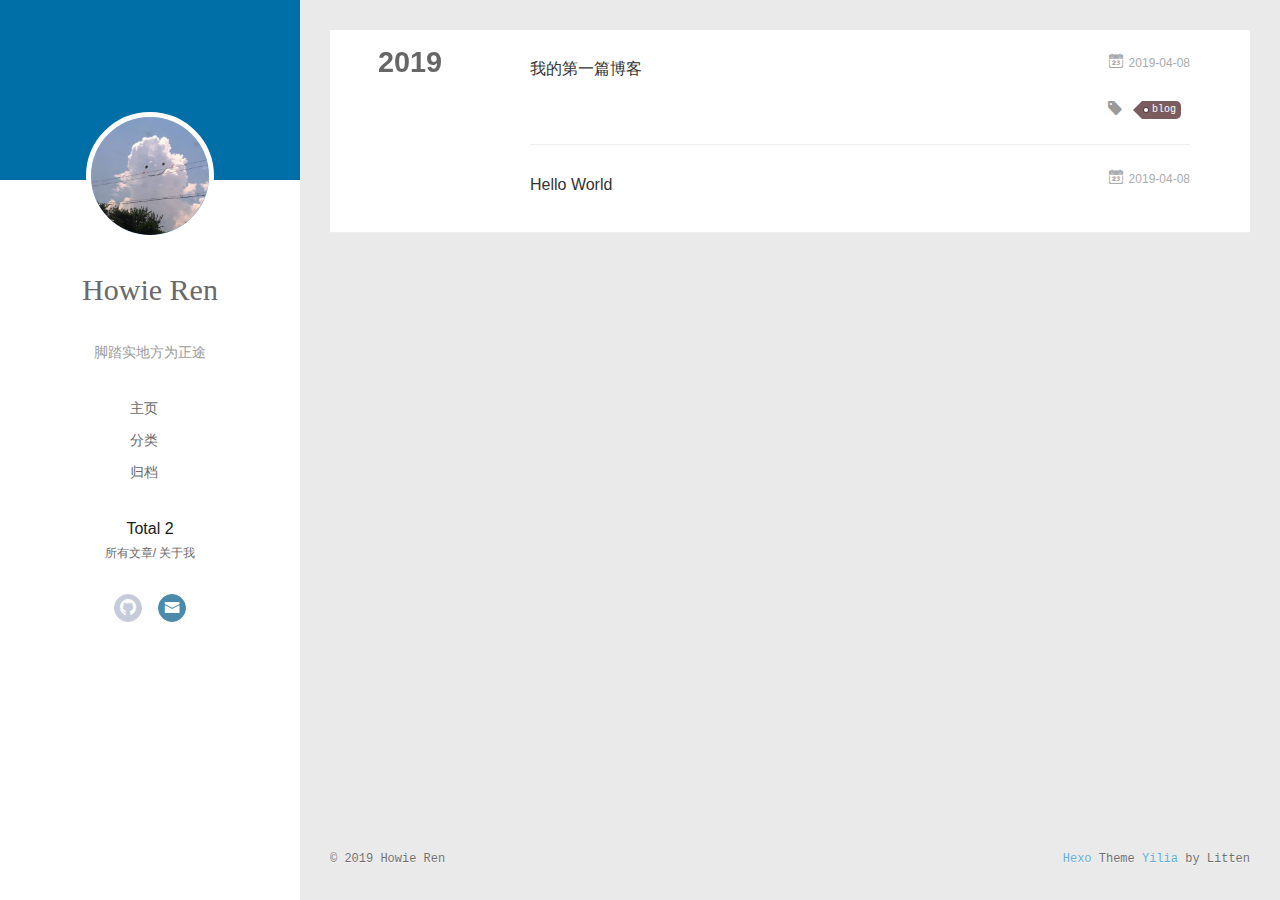
==== commit 897755f9: "Site updated: 2019-04-09 11:47:15" ====
--- a/archives/index.html
+++ b/archives/index.html
@@ -37,7 +37,7 @@
     <canvas id="anm-canvas" class="anm-canvas"></canvas>
     <div class="left-col" q-class="show:isShow">
       
-<div class="overlay" style="background: #4d4d4d"></div>
+<div class="overlay" style="background: #006EA7"></div>
 <div class="intrude-less">
 	<header id="header" class="inner">
 		<a href="/" class="profilepic">
@@ -91,7 +91,7 @@
     <div class="mid-col" q-class="show:isShow,hide:isShow|isFalse">
       
 <nav id="mobile-nav">
-  	<div class="overlay js-overlay" style="background: #4d4d4d"></div>
+  	<div class="overlay js-overlay" style="background: #006EA7"></div>
 	<div class="btnctn js-mobile-btnctn">
   		<div class="slider-trigger list" q-on="click: openSlider(e)"><i class="icon icon-sort"></i></div>
 	</div>
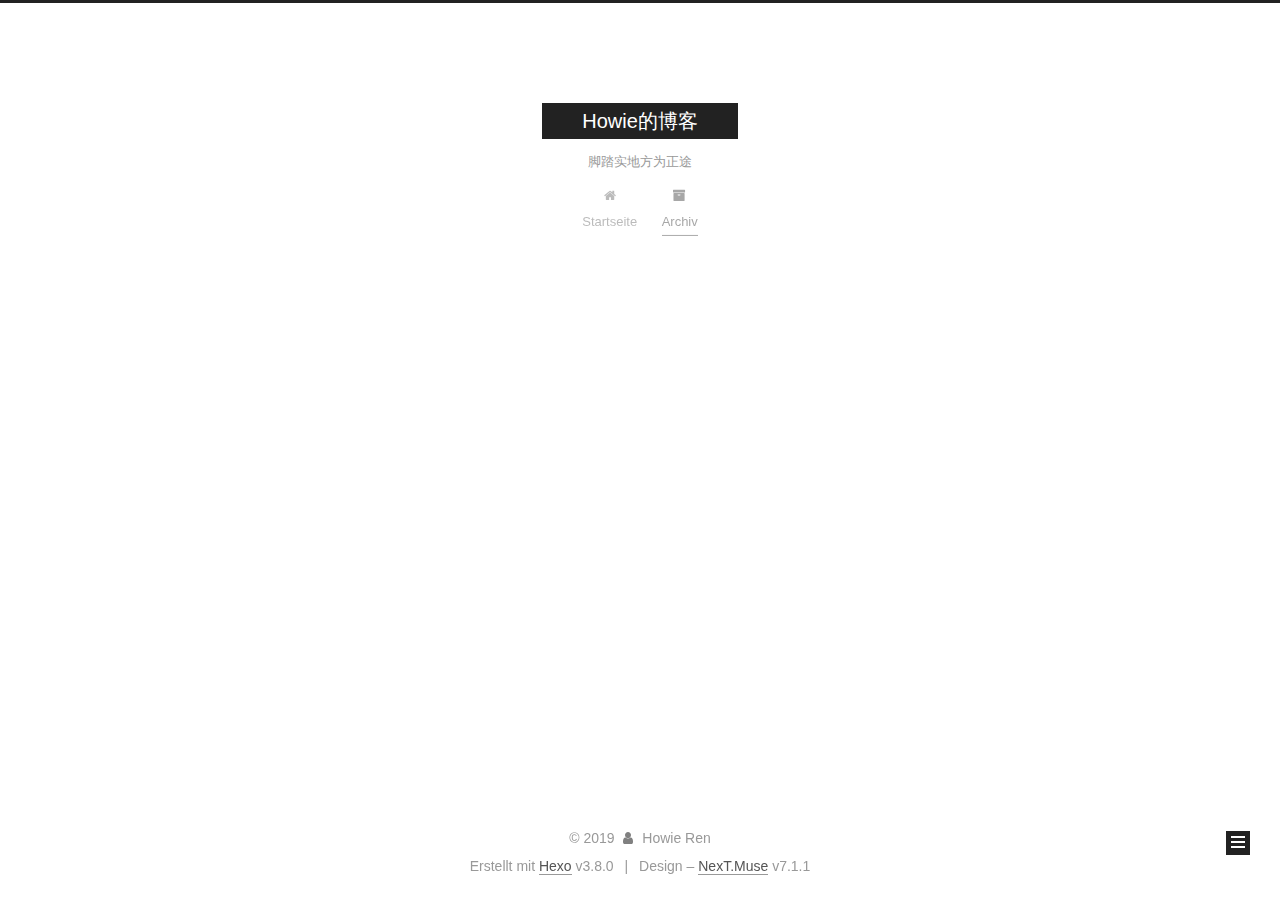
==== commit 1a7ef912: "Site updated: 2019-05-23 11:33:41" ====
--- a/archives/index.html
+++ b/archives/index.html
@@ -1,13 +1,101 @@
 <!DOCTYPE html>
-<html>
+
+
+
+
+
+
+
+
+
+
+
+
+  
+
+
+<html class="theme-next muse use-motion" lang>
 <head><meta name="generator" content="Hexo 3.8.0">
-  <meta charset="utf-8">
-  
-  <meta name="renderer" content="webkit">
-  <meta http-equiv="X-UA-Compatible" content="IE=edge">
-  <link rel="dns-prefetch" href="http://yoursite.com">
-  <title>Archives | Howie的博客</title>
-  <meta name="viewport" content="width=device-width, initial-scale=1, maximum-scale=1">
+  <meta charset="UTF-8">
+<meta http-equiv="X-UA-Compatible" content="IE=edge">
+<meta name="viewport" content="width=device-width, initial-scale=1, maximum-scale=2">
+<meta name="theme-color" content="#222">
+
+
+
+
+
+
+
+
+
+
+
+
+
+
+
+
+
+
+
+
+
+
+
+
+<link rel="stylesheet" href="/lib/font-awesome/css/font-awesome.min.css?v=4.6.2">
+
+<link rel="stylesheet" href="/css/main.css?v=7.1.1">
+
+
+  <link rel="apple-touch-icon" sizes="180x180" href="/images/apple-touch-icon-next.png?v=7.1.1">
+
+
+  <link rel="icon" type="image/png" sizes="32x32" href="/images/favicon-32x32-next.png?v=7.1.1">
+
+
+  <link rel="icon" type="image/png" sizes="16x16" href="/images/favicon-16x16-next.png?v=7.1.1">
+
+
+  <link rel="mask-icon" href="/images/logo.svg?v=7.1.1" color="#222">
+
+
+
+
+
+
+
+<script id="hexo.configurations">
+  var NexT = window.NexT || {};
+  var CONFIG = {
+    root: '/',
+    scheme: 'Muse',
+    version: '7.1.1',
+    sidebar: {"position":"left","display":"post","offset":12,"onmobile":false,"dimmer":false},
+    back2top: true,
+    back2top_sidebar: false,
+    fancybox: false,
+    fastclick: false,
+    lazyload: false,
+    tabs: true,
+    motion: {"enable":true,"async":false,"transition":{"post_block":"fadeIn","post_header":"slideDownIn","post_body":"slideDownIn","coll_header":"slideLeftIn","sidebar":"slideUpIn"}},
+    algolia: {
+      applicationID: '',
+      apiKey: '',
+      indexName: '',
+      hits: {"per_page":10},
+      labels: {"input_placeholder":"Search for Posts","hits_empty":"We didn't find any results for the search: ${query}","hits_stats":"${hits} results found in ${time} ms"}
+    }
+  };
+</script>
+
+
+  
+
+
+
+
   <meta property="og:type" content="website">
 <meta property="og:title" content="Howie的博客">
 <meta property="og:url" content="http://yoursite.com/archives/index.html">
@@ -15,453 +103,552 @@
 <meta property="og:locale" content="default">
 <meta name="twitter:card" content="summary">
 <meta name="twitter:title" content="Howie的博客">
-  
-  
-    <link rel="icon" href="/assets/img/head2.jpg">
-  
-  <link rel="stylesheet" type="text/css" href="/./main.0cf68a.css">
-  <style type="text/css">
-  
-    #container.show {
-      background: linear-gradient(200deg,#a0cfe4,#e8c37e);
-    }
+
+
+
+
+
+  
+  
+  <link rel="canonical" href="http://yoursite.com/archives/">
+
+
+
+<script id="page.configurations">
+  CONFIG.page = {
+    sidebar: "",
+  };
+</script>
+
+  <title>Archiv | Howie的博客</title>
+  
+
+
+
+
+
+
+
+
+
+
+
+
+  <noscript>
+  <style>
+  .use-motion .motion-element,
+  .use-motion .brand,
+  .use-motion .menu-item,
+  .sidebar-inner,
+  .use-motion .post-block,
+  .use-motion .pagination,
+  .use-motion .comments,
+  .use-motion .post-header,
+  .use-motion .post-body,
+  .use-motion .collection-title { opacity: initial; }
+
+  .use-motion .logo,
+  .use-motion .site-title,
+  .use-motion .site-subtitle {
+    opacity: initial;
+    top: initial;
+  }
+
+  .use-motion .logo-line-before i { left: initial; }
+  .use-motion .logo-line-after i { right: initial; }
   </style>
-  
-
-  
+</noscript>
 
 </head>
-</html>
-<body>
-  <div id="container" q-class="show:isCtnShow">
-    <canvas id="anm-canvas" class="anm-canvas"></canvas>
-    <div class="left-col" q-class="show:isShow">
-      
-<div class="overlay" style="background: #006EA7"></div>
-<div class="intrude-less">
-	<header id="header" class="inner">
-		<a href="/" class="profilepic">
-			<img src="/assets/img/head2.jpg" class="js-avatar">
-		</a>
-		<hgroup>
-		  <h1 class="header-author"><a href="/">Howie Ren</a></h1>
-		</hgroup>
-		
-		<p class="header-subtitle">脚踏实地方为正途</p>
-		
-
-		<nav class="header-menu">
-			<ul>
-			
-				<li><a href="/">主页</a></li>
-	        
-				<li><a href="/categories/">分类</a></li>
-	        
-				<li><a href="/archives/index.html">归档</a></li>
-	        
-			</ul>
-		</nav>
-		<nav>
-				Total 2
-		</nav>
-		<nav class="header-smart-menu">
-			
-				
-				<a q-on="click: openSlider(e, 'innerArchive')" href="javascript:void(0)">所有文章</a>
-				
-	        
-				
-				<a q-on="click: openSlider(e, 'aboutme')" href="javascript:void(0)">关于我</a>
-				
-	        
-		</nav>
-		<nav class="header-nav">
-			<div class="social">
-				
-					<a class="github" target="_blank" href="https://github.com/luckyren00" title="github"><i class="icon-github"></i></a>
-		        
-					<a class="mail" target="_blank" href="mailto:lucky_ren00@163.com" title="mail"><i class="icon-mail"></i></a>
-		        
-			</div>
-		</nav>
-	</header>		
+
+<body itemscope itemtype="http://schema.org/WebPage" lang="default">
+
+  
+  
+    
+  
+
+  <div class="container sidebar-position-left page-archive">
+    <div class="headband"></div>
+
+    <header id="header" class="header" itemscope itemtype="http://schema.org/WPHeader">
+      <div class="header-inner"><div class="site-brand-wrapper">
+  <div class="site-meta">
+    
+
+    <div class="custom-logo-site-title">
+      <a href="/" class="brand" rel="start">
+        <span class="logo-line-before"><i></i></span>
+        <span class="site-title">Howie的博客</span>
+        <span class="logo-line-after"><i></i></span>
+      </a>
+    </div>
+    
+      
+        <p class="site-subtitle">脚踏实地方为正途</p>
+      
+    
+    
+  </div>
+
+  <div class="site-nav-toggle">
+    <button aria-label="Navigationsleiste an/ausschalten">
+      <span class="btn-bar"></span>
+      <span class="btn-bar"></span>
+      <span class="btn-bar"></span>
+    </button>
+  </div>
 </div>
 
+
+
+<nav class="site-nav">
+  
+    <ul id="menu" class="menu">
+      
+        
+        
+        
+          
+          <li class="menu-item menu-item-home">
+
+    
+    
+    
+      
+    
+
+    
+
+    <a href="/" rel="section"><i class="menu-item-icon fa fa-fw fa-home"></i> <br>Startseite</a>
+
+  </li>
+        
+        
+        
+          
+          <li class="menu-item menu-item-archives menu-item-active">
+
+    
+    
+    
+      
+    
+
+    
+
+    <a href="/archives/" rel="section"><i class="menu-item-icon fa fa-fw fa-archive"></i> <br>Archiv</a>
+
+  </li>
+
+      
+      
+    </ul>
+  
+
+  
+    
+
+    
+    
+      
+      
+    
+      
+      
+    
+    
+
+  
+
+
+  
+
+  
+</nav>
+
+
+
+  
+
+
+
+</div>
+    </header>
+
+    
+
+
+    <main id="main" class="main">
+      <div class="main-inner">
+        <div class="content-wrap">
+          
+          <div id="content" class="content">
+            
+
+  
+  
+  
+  <div class="post-block archive">
+    <div id="posts" class="posts-collapse">
+      <span class="archive-move-on"></span>
+
+      
+      <span class="archive-page-counter">
+        
+        
+        
+          
+        
+        Öhm..! Insgesamt 2 Artikel. Bleib dran.
+      </span>
+      
+
+      
+
+        
+        
+        
+
+        
+          
+          <div class="collection-title">
+            <h1 class="archive-year" id="archive-year-2019">2019</h1>
+          </div>
+        
+        
+
+        
+
+  <article class="post post-type-normal" itemscope itemtype="http://schema.org/Article">
+    <header class="post-header">
+
+      <h2 class="post-title">
+        
+          <a class="post-title-link" href="/2019/04/08/我的第一篇博客/" itemprop="url">
+            
+              <span itemprop="name">我的第一篇博客</span>
+            
+          </a>
+        
+      </h2>
+
+      <div class="post-meta">
+        <time class="post-time" itemprop="dateCreated" datetime="2019-04-08T15:49:00+08:00" content="2019-04-08">
+          04-08
+        </time>
+      </div>
+
+    </header>
+  </article>
+
+
+
+      
+
+        
+        
+        
+
+        
+        
+
+        
+
+  <article class="post post-type-normal" itemscope itemtype="http://schema.org/Article">
+    <header class="post-header">
+
+      <h2 class="post-title">
+        
+          <a class="post-title-link" href="/2019/04/08/hello-world/" itemprop="url">
+            
+              <span itemprop="name">Hello World</span>
+            
+          </a>
+        
+      </h2>
+
+      <div class="post-meta">
+        <time class="post-time" itemprop="dateCreated" datetime="2019-04-08T15:37:50+08:00" content="2019-04-08">
+          04-08
+        </time>
+      </div>
+
+    </header>
+  </article>
+
+
+
+      
+
     </div>
-    <div class="mid-col" q-class="show:isShow,hide:isShow|isFalse">
-      
-<nav id="mobile-nav">
-  	<div class="overlay js-overlay" style="background: #006EA7"></div>
-	<div class="btnctn js-mobile-btnctn">
-  		<div class="slider-trigger list" q-on="click: openSlider(e)"><i class="icon icon-sort"></i></div>
-	</div>
-	<div class="intrude-less">
-		<header id="header" class="inner">
-			<div class="profilepic">
-				<img src="/assets/img/head2.jpg" class="js-avatar">
-			</div>
-			<hgroup>
-			  <h1 class="header-author js-header-author">Howie Ren</h1>
-			</hgroup>
-			
-			<p class="header-subtitle"><i class="icon icon-quo-left"></i>脚踏实地方为正途<i class="icon icon-quo-right"></i></p>
-			
-			
-			
-				
-			
-				
-			
-				
-			
-			
-			
-			<nav class="header-nav">
-				<div class="social">
-					
-						<a class="github" target="_blank" href="https://github.com/luckyren00" title="github"><i class="icon-github"></i></a>
-			        
-						<a class="mail" target="_blank" href="mailto:lucky_ren00@163.com" title="mail"><i class="icon-mail"></i></a>
-			        
-				</div>
-			</nav>
-
-			<nav class="header-menu js-header-menu">
-				<ul style="width: 70%">
-				
-				
-					<li style="width: 33.333333333333336%"><a href="/">主页</a></li>
-		        
-					<li style="width: 33.333333333333336%"><a href="/categories/">分类</a></li>
-		        
-					<li style="width: 33.333333333333336%"><a href="/archives/index.html">归档</a></li>
-		        
-				</ul>
-			</nav>
-		</header>				
-	</div>
-	<div class="mobile-mask" style="display:none" q-show="isShow"></div>
-</nav>
-
-      <div id="wrapper" class="body-wrap">
-        <div class="menu-l">
-          <div class="canvas-wrap">
-            <canvas data-colors="#eaeaea" data-sectionHeight="100" data-contentId="js-content" id="myCanvas1" class="anm-canvas"></canvas>
+  </div>
+  
+  
+  
+
+  
+
+
+
           </div>
-          <div id="js-content" class="content-ll">
+          
+
+        </div>
+        
+          
+  
+  <div class="sidebar-toggle">
+    <div class="sidebar-toggle-line-wrap">
+      <span class="sidebar-toggle-line sidebar-toggle-line-first"></span>
+      <span class="sidebar-toggle-line sidebar-toggle-line-middle"></span>
+      <span class="sidebar-toggle-line sidebar-toggle-line-last"></span>
+    </div>
+  </div>
+
+  <aside id="sidebar" class="sidebar">
+    <div class="sidebar-inner">
+
+      
+
+      
+
+      <div class="site-overview-wrap sidebar-panel sidebar-panel-active">
+        <div class="site-overview">
+          <div class="site-author motion-element" itemprop="author" itemscope itemtype="http://schema.org/Person">
             
-  
-  
-    
-    
-      
-      
-      <section class="archives-wrap">
-        <div class="archive-year-wrap">
-          <a href="/archives/2019" class="archive-year">2019</a>
-        </div>
-        <div class="archives">
-    
-    <article class="archive-article archive-type-post">
-  <div class="archive-article-inner">
-    <header class="archive-article-header">
-      	<div class="article-meta">
-	      	<a href="/2019/04/08/我的第一篇博客/" class="archive-article-date">
-  	<time datetime="2019-04-08T07:49:00.000Z" itemprop="datePublished"><i class="icon-calendar icon"></i>2019-04-08</time>
-</a>
-        </div>
-    	 
-  
-    <h1 itemprop="name">
-      <a class="archive-article-title" href="/2019/04/08/我的第一篇博客/">我的第一篇博客</a>
-    </h1>
-  
-
-        <div class="article-info info-on-right">
-          
-	<div class="article-tag tagcloud">
-		<i class="icon-price-tags icon"></i>
-		<ul class="article-tag-list">
-			 
-        		<li class="article-tag-list-item">
-        			<a href="javascript:void(0)" class="js-tag article-tag-list-link color5">blog</a>
-        		</li>
-      		
-		</ul>
-	</div>
-
-          
-
-        </div>
-        <div class="clearfix"></div>
-    </header>
-  </div>
-</article>
-  
-    
-    
-    <article class="archive-article archive-type-post">
-  <div class="archive-article-inner">
-    <header class="archive-article-header">
-      	<div class="article-meta">
-	      	<a href="/2019/04/08/hello-world/" class="archive-article-date">
-  	<time datetime="2019-04-08T07:37:50.233Z" itemprop="datePublished"><i class="icon-calendar icon"></i>2019-04-08</time>
-</a>
-        </div>
-    	 
-  
-    <h1 itemprop="name">
-      <a class="archive-article-title" href="/2019/04/08/hello-world/">Hello World</a>
-    </h1>
-  
-
-        <div class="article-info info-on-right">
-          
-          
-
-        </div>
-        <div class="clearfix"></div>
-    </header>
-  </div>
-</article>
-  
-  
-    </div></section>
-  
-
-    
-
-
+              <p class="site-author-name" itemprop="name">Howie Ren</p>
+              <div class="site-description motion-element" itemprop="description"></div>
           </div>
+
+          
+            <nav class="site-state motion-element">
+              
+                <div class="site-state-item site-state-posts">
+                
+                  <a href="/archives/">
+                
+                    <span class="site-state-item-count">2</span>
+                    <span class="site-state-item-name">Artikel</span>
+                  </a>
+                </div>
+              
+
+              
+
+              
+                
+                
+                <div class="site-state-item site-state-tags">
+                  
+                    
+                    
+                      
+                    
+                    <span class="site-state-item-count">1</span>
+                    <span class="site-state-item-name">schlagwörter</span>
+                  
+                </div>
+              
+            </nav>
+          
+
+          
+
+          
+
+          
+
+          
+
+          
+          
+
+          
+            
+          
+          
+
         </div>
       </div>
-      <footer id="footer">
-  <div class="outer">
-    <div id="footer-info">
-    	<div class="footer-left">
-    		&copy; 2019 Howie Ren
-    	</div>
-      	<div class="footer-right">
-      		<a href="http://hexo.io/" target="_blank">Hexo</a>  Theme <a href="https://github.com/litten/hexo-theme-yilia" target="_blank">Yilia</a> by Litten
-      	</div>
+
+      
+
+      
+
     </div>
+  </aside>
+  
+
+
+        
+      </div>
+    </main>
+
+    <footer id="footer" class="footer">
+      <div class="footer-inner">
+        <div class="copyright">&copy; <span itemprop="copyrightYear">2019</span>
+  <span class="with-love" id="animate">
+    <i class="fa fa-user"></i>
+  </span>
+  <span class="author" itemprop="copyrightHolder">Howie Ren</span>
+
+  
+
+  
+</div>
+
+
+  <div class="powered-by">Erstellt mit  <a href="https://hexo.io" class="theme-link" rel="noopener" target="_blank">Hexo</a> v3.8.0</div>
+
+
+
+  <span class="post-meta-divider">|</span>
+
+
+
+  <div class="theme-info">Design – <a href="https://theme-next.org" class="theme-link" rel="noopener" target="_blank">NexT.Muse</a> v7.1.1</div>
+
+
+
+
+        
+
+
+
+
+
+
+
+
+        
+      </div>
+    </footer>
+
+    
+      <div class="back-to-top">
+        <i class="fa fa-arrow-up"></i>
+        
+      </div>
+    
+
+    
+
+    
+
+    
   </div>
-</footer>
-    </div>
-    <script>
-	var yiliaConfig = {
-		mathjax: true,
-		isHome: false,
-		isPost: false,
-		isArchive: true,
-		isTag: false,
-		isCategory: false,
-		open_in_new: true,
-		toc_hide_index: true,
-		root: "/",
-		innerArchive: true,
-		showTags: false
-	}
+
+  
+
+<script>
+  if (Object.prototype.toString.call(window.Promise) !== '[object Function]') {
+    window.Promise = null;
+  }
 </script>
 
-<script>!function(t){function n(e){if(r[e])return r[e].exports;var i=r[e]={exports:{},id:e,loaded:!1};return t[e].call(i.exports,i,i.exports,n),i.loaded=!0,i.exports}var r={};n.m=t,n.c=r,n.p="./",n(0)}([function(t,n,r){r(195),t.exports=r(191)},function(t,n,r){var e=r(3),i=r(52),o=r(27),u=r(28),c=r(53),f="prototype",a=function(t,n,r){var s,l,h,v,p=t&a.F,d=t&a.G,y=t&a.S,g=t&a.P,b=t&a.B,m=d?e:y?e[n]||(e[n]={}):(e[n]||{})[f],x=d?i:i[n]||(i[n]={}),w=x[f]||(x[f]={});d&&(r=n);for(s in r)l=!p&&m&&void 0!==m[s],h=(l?m:r)[s],v=b&&l?c(h,e):g&&"function"==typeof h?c(Function.call,h):h,m&&u(m,s,h,t&a.U),x[s]!=h&&o(x,s,v),g&&w[s]!=h&&(w[s]=h)};e.core=i,a.F=1,a.G=2,a.S=4,a.P=8,a.B=16,a.W=32,a.U=64,a.R=128,t.exports=a},function(t,n,r){var e=r(6);t.exports=function(t){if(!e(t))throw TypeError(t+" is not an object!");return t}},function(t,n){var r=t.exports="undefined"!=typeof window&&window.Math==Math?window:"undefined"!=typeof self&&self.Math==Math?self:Function("return this")();"number"==typeof __g&&(__g=r)},function(t,n){t.exports=function(t){try{return!!t()}catch(t){return!0}}},function(t,n){var r=t.exports="undefined"!=typeof window&&window.Math==Math?window:"undefined"!=typeof self&&self.Math==Math?self:Function("return this")();"number"==typeof __g&&(__g=r)},function(t,n){t.exports=function(t){return"object"==typeof t?null!==t:"function"==typeof t}},function(t,n,r){var e=r(126)("wks"),i=r(76),o=r(3).Symbol,u="function"==typeof o;(t.exports=function(t){return e[t]||(e[t]=u&&o[t]||(u?o:i)("Symbol."+t))}).store=e},function(t,n){var r={}.hasOwnProperty;t.exports=function(t,n){return r.call(t,n)}},function(t,n,r){var e=r(94),i=r(33);t.exports=function(t){return e(i(t))}},function(t,n,r){t.exports=!r(4)(function(){return 7!=Object.defineProperty({},"a",{get:function(){return 7}}).a})},function(t,n,r){var e=r(2),i=r(167),o=r(50),u=Object.defineProperty;n.f=r(10)?Object.defineProperty:function(t,n,r){if(e(t),n=o(n,!0),e(r),i)try{return u(t,n,r)}catch(t){}if("get"in r||"set"in r)throw TypeError("Accessors not supported!");return"value"in r&&(t[n]=r.value),t}},function(t,n,r){t.exports=!r(18)(function(){return 7!=Object.defineProperty({},"a",{get:function(){return 7}}).a})},function(t,n,r){var e=r(14),i=r(22);t.exports=r(12)?function(t,n,r){return e.f(t,n,i(1,r))}:function(t,n,r){return t[n]=r,t}},function(t,n,r){var e=r(20),i=r(58),o=r(42),u=Object.defineProperty;n.f=r(12)?Object.defineProperty:function(t,n,r){if(e(t),n=o(n,!0),e(r),i)try{return u(t,n,r)}catch(t){}if("get"in r||"set"in r)throw TypeError("Accessors not supported!");return"value"in r&&(t[n]=r.value),t}},function(t,n,r){var e=r(40)("wks"),i=r(23),o=r(5).Symbol,u="function"==typeof o;(t.exports=function(t){return e[t]||(e[t]=u&&o[t]||(u?o:i)("Symbol."+t))}).store=e},function(t,n,r){var e=r(67),i=Math.min;t.exports=function(t){return t>0?i(e(t),9007199254740991):0}},function(t,n,r){var e=r(46);t.exports=function(t){return Object(e(t))}},function(t,n){t.exports=function(t){try{return!!t()}catch(t){return!0}}},function(t,n,r){var e=r(63),i=r(34);t.exports=Object.keys||function(t){return e(t,i)}},function(t,n,r){var e=r(21);t.exports=function(t){if(!e(t))throw TypeError(t+" is not an object!");return t}},function(t,n){t.exports=function(t){return"object"==typeof t?null!==t:"function"==typeof t}},function(t,n){t.exports=function(t,n){return{enumerable:!(1&t),configurable:!(2&t),writable:!(4&t),value:n}}},function(t,n){var r=0,e=Math.random();t.exports=function(t){return"Symbol(".concat(void 0===t?"":t,")_",(++r+e).toString(36))}},function(t,n){var r={}.hasOwnProperty;t.exports=function(t,n){return r.call(t,n)}},function(t,n){var r=t.exports={version:"2.4.0"};"number"==typeof __e&&(__e=r)},function(t,n){t.exports=function(t){if("function"!=typeof t)throw TypeError(t+" is not a function!");return t}},function(t,n,r){var e=r(11),i=r(66);t.exports=r(10)?function(t,n,r){return e.f(t,n,i(1,r))}:function(t,n,r){return t[n]=r,t}},function(t,n,r){var e=r(3),i=r(27),o=r(24),u=r(76)("src"),c="toString",f=Function[c],a=(""+f).split(c);r(52).inspectSource=function(t){return f.call(t)},(t.exports=function(t,n,r,c){var f="function"==typeof r;f&&(o(r,"name")||i(r,"name",n)),t[n]!==r&&(f&&(o(r,u)||i(r,u,t[n]?""+t[n]:a.join(String(n)))),t===e?t[n]=r:c?t[n]?t[n]=r:i(t,n,r):(delete t[n],i(t,n,r)))})(Function.prototype,c,function(){return"function"==typeof this&&this[u]||f.call(this)})},function(t,n,r){var e=r(1),i=r(4),o=r(46),u=function(t,n,r,e){var i=String(o(t)),u="<"+n;return""!==r&&(u+=" "+r+'="'+String(e).replace(/"/g,"&quot;")+'"'),u+">"+i+"</"+n+">"};t.exports=function(t,n){var r={};r[t]=n(u),e(e.P+e.F*i(function(){var n=""[t]('"');return n!==n.toLowerCase()||n.split('"').length>3}),"String",r)}},function(t,n,r){var e=r(115),i=r(46);t.exports=function(t){return e(i(t))}},function(t,n,r){var e=r(116),i=r(66),o=r(30),u=r(50),c=r(24),f=r(167),a=Object.getOwnPropertyDescriptor;n.f=r(10)?a:function(t,n){if(t=o(t),n=u(n,!0),f)try{return a(t,n)}catch(t){}if(c(t,n))return i(!e.f.call(t,n),t[n])}},function(t,n,r){var e=r(24),i=r(17),o=r(145)("IE_PROTO"),u=Object.prototype;t.exports=Object.getPrototypeOf||function(t){return t=i(t),e(t,o)?t[o]:"function"==typeof t.constructor&&t instanceof t.constructor?t.constructor.prototype:t instanceof Object?u:null}},function(t,n){t.exports=function(t){if(void 0==t)throw TypeError("Can't call method on  "+t);return t}},function(t,n){t.exports="constructor,hasOwnProperty,isPrototypeOf,propertyIsEnumerable,toLocaleString,toString,valueOf".split(",")},function(t,n){t.exports={}},function(t,n){t.exports=!0},function(t,n){n.f={}.propertyIsEnumerable},function(t,n,r){var e=r(14).f,i=r(8),o=r(15)("toStringTag");t.exports=function(t,n,r){t&&!i(t=r?t:t.prototype,o)&&e(t,o,{configurable:!0,value:n})}},function(t,n,r){var e=r(40)("keys"),i=r(23);t.exports=function(t){return e[t]||(e[t]=i(t))}},function(t,n,r){var e=r(5),i="__core-js_shared__",o=e[i]||(e[i]={});t.exports=function(t){return o[t]||(o[t]={})}},function(t,n){var r=Math.ceil,e=Math.floor;t.exports=function(t){return isNaN(t=+t)?0:(t>0?e:r)(t)}},function(t,n,r){var e=r(21);t.exports=function(t,n){if(!e(t))return t;var r,i;if(n&&"function"==typeof(r=t.toString)&&!e(i=r.call(t)))return i;if("function"==typeof(r=t.valueOf)&&!e(i=r.call(t)))return i;if(!n&&"function"==typeof(r=t.toString)&&!e(i=r.call(t)))return i;throw TypeError("Can't convert object to primitive value")}},function(t,n,r){var e=r(5),i=r(25),o=r(36),u=r(44),c=r(14).f;t.exports=function(t){var n=i.Symbol||(i.Symbol=o?{}:e.Symbol||{});"_"==t.charAt(0)||t in n||c(n,t,{value:u.f(t)})}},function(t,n,r){n.f=r(15)},function(t,n){var r={}.toString;t.exports=function(t){return r.call(t).slice(8,-1)}},function(t,n){t.exports=function(t){if(void 0==t)throw TypeError("Can't call method on  "+t);return t}},function(t,n,r){var e=r(4);t.exports=function(t,n){return!!t&&e(function(){n?t.call(null,function(){},1):t.call(null)})}},function(t,n,r){var e=r(53),i=r(115),o=r(17),u=r(16),c=r(203);t.exports=function(t,n){var r=1==t,f=2==t,a=3==t,s=4==t,l=6==t,h=5==t||l,v=n||c;return function(n,c,p){for(var d,y,g=o(n),b=i(g),m=e(c,p,3),x=u(b.length),w=0,S=r?v(n,x):f?v(n,0):void 0;x>w;w++)if((h||w in b)&&(d=b[w],y=m(d,w,g),t))if(r)S[w]=y;else if(y)switch(t){case 3:return!0;case 5:return d;case 6:return w;case 2:S.push(d)}else if(s)return!1;return l?-1:a||s?s:S}}},function(t,n,r){var e=r(1),i=r(52),o=r(4);t.exports=function(t,n){var r=(i.Object||{})[t]||Object[t],u={};u[t]=n(r),e(e.S+e.F*o(function(){r(1)}),"Object",u)}},function(t,n,r){var e=r(6);t.exports=function(t,n){if(!e(t))return t;var r,i;if(n&&"function"==typeof(r=t.toString)&&!e(i=r.call(t)))return i;if("function"==typeof(r=t.valueOf)&&!e(i=r.call(t)))return i;if(!n&&"function"==typeof(r=t.toString)&&!e(i=r.call(t)))return i;throw TypeError("Can't convert object to primitive value")}},function(t,n,r){var e=r(5),i=r(25),o=r(91),u=r(13),c="prototype",f=function(t,n,r){var a,s,l,h=t&f.F,v=t&f.G,p=t&f.S,d=t&f.P,y=t&f.B,g=t&f.W,b=v?i:i[n]||(i[n]={}),m=b[c],x=v?e:p?e[n]:(e[n]||{})[c];v&&(r=n);for(a in r)(s=!h&&x&&void 0!==x[a])&&a in b||(l=s?x[a]:r[a],b[a]=v&&"function"!=typeof x[a]?r[a]:y&&s?o(l,e):g&&x[a]==l?function(t){var n=function(n,r,e){if(this instanceof t){switch(arguments.length){case 0:return new t;case 1:return new t(n);case 2:return new t(n,r)}return new t(n,r,e)}return t.apply(this,arguments)};return n[c]=t[c],n}(l):d&&"function"==typeof l?o(Function.call,l):l,d&&((b.virtual||(b.virtual={}))[a]=l,t&f.R&&m&&!m[a]&&u(m,a,l)))};f.F=1,f.G=2,f.S=4,f.P=8,f.B=16,f.W=32,f.U=64,f.R=128,t.exports=f},function(t,n){var r=t.exports={version:"2.4.0"};"number"==typeof __e&&(__e=r)},function(t,n,r){var e=r(26);t.exports=function(t,n,r){if(e(t),void 0===n)return t;switch(r){case 1:return function(r){return t.call(n,r)};case 2:return function(r,e){return t.call(n,r,e)};case 3:return function(r,e,i){return t.call(n,r,e,i)}}return function(){return t.apply(n,arguments)}}},function(t,n,r){var e=r(183),i=r(1),o=r(126)("metadata"),u=o.store||(o.store=new(r(186))),c=function(t,n,r){var i=u.get(t);if(!i){if(!r)return;u.set(t,i=new e)}var o=i.get(n);if(!o){if(!r)return;i.set(n,o=new e)}return o},f=function(t,n,r){var e=c(n,r,!1);return void 0!==e&&e.has(t)},a=function(t,n,r){var e=c(n,r,!1);return void 0===e?void 0:e.get(t)},s=function(t,n,r,e){c(r,e,!0).set(t,n)},l=function(t,n){var r=c(t,n,!1),e=[];return r&&r.forEach(function(t,n){e.push(n)}),e},h=function(t){return void 0===t||"symbol"==typeof t?t:String(t)},v=function(t){i(i.S,"Reflect",t)};t.exports={store:u,map:c,has:f,get:a,set:s,keys:l,key:h,exp:v}},function(t,n,r){"use strict";if(r(10)){var e=r(69),i=r(3),o=r(4),u=r(1),c=r(127),f=r(152),a=r(53),s=r(68),l=r(66),h=r(27),v=r(73),p=r(67),d=r(16),y=r(75),g=r(50),b=r(24),m=r(180),x=r(114),w=r(6),S=r(17),_=r(137),O=r(70),E=r(32),P=r(71).f,j=r(154),F=r(76),M=r(7),A=r(48),N=r(117),T=r(146),I=r(155),k=r(80),L=r(123),R=r(74),C=r(130),D=r(160),U=r(11),W=r(31),G=U.f,B=W.f,V=i.RangeError,z=i.TypeError,q=i.Uint8Array,K="ArrayBuffer",J="Shared"+K,Y="BYTES_PER_ELEMENT",H="prototype",$=Array[H],X=f.ArrayBuffer,Q=f.DataView,Z=A(0),tt=A(2),nt=A(3),rt=A(4),et=A(5),it=A(6),ot=N(!0),ut=N(!1),ct=I.values,ft=I.keys,at=I.entries,st=$.lastIndexOf,lt=$.reduce,ht=$.reduceRight,vt=$.join,pt=$.sort,dt=$.slice,yt=$.toString,gt=$.toLocaleString,bt=M("iterator"),mt=M("toStringTag"),xt=F("typed_constructor"),wt=F("def_constructor"),St=c.CONSTR,_t=c.TYPED,Ot=c.VIEW,Et="Wrong length!",Pt=A(1,function(t,n){return Tt(T(t,t[wt]),n)}),jt=o(function(){return 1===new q(new Uint16Array([1]).buffer)[0]}),Ft=!!q&&!!q[H].set&&o(function(){new q(1).set({})}),Mt=function(t,n){if(void 0===t)throw z(Et);var r=+t,e=d(t);if(n&&!m(r,e))throw V(Et);return e},At=function(t,n){var r=p(t);if(r<0||r%n)throw V("Wrong offset!");return r},Nt=function(t){if(w(t)&&_t in t)return t;throw z(t+" is not a typed array!")},Tt=function(t,n){if(!(w(t)&&xt in t))throw z("It is not a typed array constructor!");return new t(n)},It=function(t,n){return kt(T(t,t[wt]),n)},kt=function(t,n){for(var r=0,e=n.length,i=Tt(t,e);e>r;)i[r]=n[r++];return i},Lt=function(t,n,r){G(t,n,{get:function(){return this._d[r]}})},Rt=function(t){var n,r,e,i,o,u,c=S(t),f=arguments.length,s=f>1?arguments[1]:void 0,l=void 0!==s,h=j(c);if(void 0!=h&&!_(h)){for(u=h.call(c),e=[],n=0;!(o=u.next()).done;n++)e.push(o.value);c=e}for(l&&f>2&&(s=a(s,arguments[2],2)),n=0,r=d(c.length),i=Tt(this,r);r>n;n++)i[n]=l?s(c[n],n):c[n];return i},Ct=function(){for(var t=0,n=arguments.length,r=Tt(this,n);n>t;)r[t]=arguments[t++];return r},Dt=!!q&&o(function(){gt.call(new q(1))}),Ut=function(){return gt.apply(Dt?dt.call(Nt(this)):Nt(this),arguments)},Wt={copyWithin:function(t,n){return D.call(Nt(this),t,n,arguments.length>2?arguments[2]:void 0)},every:function(t){return rt(Nt(this),t,arguments.length>1?arguments[1]:void 0)},fill:function(t){return C.apply(Nt(this),arguments)},filter:function(t){return It(this,tt(Nt(this),t,arguments.length>1?arguments[1]:void 0))},find:function(t){return et(Nt(this),t,arguments.length>1?arguments[1]:void 0)},findIndex:function(t){return it(Nt(this),t,arguments.length>1?arguments[1]:void 0)},forEach:function(t){Z(Nt(this),t,arguments.length>1?arguments[1]:void 0)},indexOf:function(t){return ut(Nt(this),t,arguments.length>1?arguments[1]:void 0)},includes:function(t){return ot(Nt(this),t,arguments.length>1?arguments[1]:void 0)},join:function(t){return vt.apply(Nt(this),arguments)},lastIndexOf:function(t){return st.apply(Nt(this),arguments)},map:function(t){return Pt(Nt(this),t,arguments.length>1?arguments[1]:void 0)},reduce:function(t){return lt.apply(Nt(this),arguments)},reduceRight:function(t){return ht.apply(Nt(this),arguments)},reverse:function(){for(var t,n=this,r=Nt(n).length,e=Math.floor(r/2),i=0;i<e;)t=n[i],n[i++]=n[--r],n[r]=t;return n},some:function(t){return nt(Nt(this),t,arguments.length>1?arguments[1]:void 0)},sort:function(t){return pt.call(Nt(this),t)},subarray:function(t,n){var r=Nt(this),e=r.length,i=y(t,e);return new(T(r,r[wt]))(r.buffer,r.byteOffset+i*r.BYTES_PER_ELEMENT,d((void 0===n?e:y(n,e))-i))}},Gt=function(t,n){return It(this,dt.call(Nt(this),t,n))},Bt=function(t){Nt(this);var n=At(arguments[1],1),r=this.length,e=S(t),i=d(e.length),o=0;if(i+n>r)throw V(Et);for(;o<i;)this[n+o]=e[o++]},Vt={entries:function(){return at.call(Nt(this))},keys:function(){return ft.call(Nt(this))},values:function(){return ct.call(Nt(this))}},zt=function(t,n){return w(t)&&t[_t]&&"symbol"!=typeof n&&n in t&&String(+n)==String(n)},qt=function(t,n){return zt(t,n=g(n,!0))?l(2,t[n]):B(t,n)},Kt=function(t,n,r){return!(zt(t,n=g(n,!0))&&w(r)&&b(r,"value"))||b(r,"get")||b(r,"set")||r.configurable||b(r,"writable")&&!r.writable||b(r,"enumerable")&&!r.enumerable?G(t,n,r):(t[n]=r.value,t)};St||(W.f=qt,U.f=Kt),u(u.S+u.F*!St,"Object",{getOwnPropertyDescriptor:qt,defineProperty:Kt}),o(function(){yt.call({})})&&(yt=gt=function(){return vt.call(this)});var Jt=v({},Wt);v(Jt,Vt),h(Jt,bt,Vt.values),v(Jt,{slice:Gt,set:Bt,constructor:function(){},toString:yt,toLocaleString:Ut}),Lt(Jt,"buffer","b"),Lt(Jt,"byteOffset","o"),Lt(Jt,"byteLength","l"),Lt(Jt,"length","e"),G(Jt,mt,{get:function(){return this[_t]}}),t.exports=function(t,n,r,f){f=!!f;var a=t+(f?"Clamped":"")+"Array",l="Uint8Array"!=a,v="get"+t,p="set"+t,y=i[a],g=y||{},b=y&&E(y),m=!y||!c.ABV,S={},_=y&&y[H],j=function(t,r){var e=t._d;return e.v[v](r*n+e.o,jt)},F=function(t,r,e){var i=t._d;f&&(e=(e=Math.round(e))<0?0:e>255?255:255&e),i.v[p](r*n+i.o,e,jt)},M=function(t,n){G(t,n,{get:function(){return j(this,n)},set:function(t){return F(this,n,t)},enumerable:!0})};m?(y=r(function(t,r,e,i){s(t,y,a,"_d");var o,u,c,f,l=0,v=0;if(w(r)){if(!(r instanceof X||(f=x(r))==K||f==J))return _t in r?kt(y,r):Rt.call(y,r);o=r,v=At(e,n);var p=r.byteLength;if(void 0===i){if(p%n)throw V(Et);if((u=p-v)<0)throw V(Et)}else if((u=d(i)*n)+v>p)throw V(Et);c=u/n}else c=Mt(r,!0),u=c*n,o=new X(u);for(h(t,"_d",{b:o,o:v,l:u,e:c,v:new Q(o)});l<c;)M(t,l++)}),_=y[H]=O(Jt),h(_,"constructor",y)):L(function(t){new y(null),new y(t)},!0)||(y=r(function(t,r,e,i){s(t,y,a);var o;return w(r)?r instanceof X||(o=x(r))==K||o==J?void 0!==i?new g(r,At(e,n),i):void 0!==e?new g(r,At(e,n)):new g(r):_t in r?kt(y,r):Rt.call(y,r):new g(Mt(r,l))}),Z(b!==Function.prototype?P(g).concat(P(b)):P(g),function(t){t in y||h(y,t,g[t])}),y[H]=_,e||(_.constructor=y));var A=_[bt],N=!!A&&("values"==A.name||void 0==A.name),T=Vt.values;h(y,xt,!0),h(_,_t,a),h(_,Ot,!0),h(_,wt,y),(f?new y(1)[mt]==a:mt in _)||G(_,mt,{get:function(){return a}}),S[a]=y,u(u.G+u.W+u.F*(y!=g),S),u(u.S,a,{BYTES_PER_ELEMENT:n,from:Rt,of:Ct}),Y in _||h(_,Y,n),u(u.P,a,Wt),R(a),u(u.P+u.F*Ft,a,{set:Bt}),u(u.P+u.F*!N,a,Vt),u(u.P+u.F*(_.toString!=yt),a,{toString:yt}),u(u.P+u.F*o(function(){new y(1).slice()}),a,{slice:Gt}),u(u.P+u.F*(o(function(){return[1,2].toLocaleString()!=new y([1,2]).toLocaleString()})||!o(function(){_.toLocaleString.call([1,2])})),a,{toLocaleString:Ut}),k[a]=N?A:T,e||N||h(_,bt,T)}}else t.exports=function(){}},function(t,n){var r={}.toString;t.exports=function(t){return r.call(t).slice(8,-1)}},function(t,n,r){var e=r(21),i=r(5).document,o=e(i)&&e(i.createElement);t.exports=function(t){return o?i.createElement(t):{}}},function(t,n,r){t.exports=!r(12)&&!r(18)(function(){return 7!=Object.defineProperty(r(57)("div"),"a",{get:function(){return 7}}).a})},function(t,n,r){"use strict";var e=r(36),i=r(51),o=r(64),u=r(13),c=r(8),f=r(35),a=r(96),s=r(38),l=r(103),h=r(15)("iterator"),v=!([].keys&&"next"in[].keys()),p="keys",d="values",y=function(){return this};t.exports=function(t,n,r,g,b,m,x){a(r,n,g);var w,S,_,O=function(t){if(!v&&t in F)return F[t];switch(t){case p:case d:return function(){return new r(this,t)}}return function(){return new r(this,t)}},E=n+" Iterator",P=b==d,j=!1,F=t.prototype,M=F[h]||F["@@iterator"]||b&&F[b],A=M||O(b),N=b?P?O("entries"):A:void 0,T="Array"==n?F.entries||M:M;if(T&&(_=l(T.call(new t)))!==Object.prototype&&(s(_,E,!0),e||c(_,h)||u(_,h,y)),P&&M&&M.name!==d&&(j=!0,A=function(){return M.call(this)}),e&&!x||!v&&!j&&F[h]||u(F,h,A),f[n]=A,f[E]=y,b)if(w={values:P?A:O(d),keys:m?A:O(p),entries:N},x)for(S in w)S in F||o(F,S,w[S]);else i(i.P+i.F*(v||j),n,w);return w}},function(t,n,r){var e=r(20),i=r(100),o=r(34),u=r(39)("IE_PROTO"),c=function(){},f="prototype",a=function(){var t,n=r(57)("iframe"),e=o.length;for(n.style.display="none",r(93).appendChild(n),n.src="javascript:",t=n.contentWindow.document,t.open(),t.write("<script>document.F=Object<\/script>"),t.close(),a=t.F;e--;)delete a[f][o[e]];return a()};t.exports=Object.create||function(t,n){var r;return null!==t?(c[f]=e(t),r=new c,c[f]=null,r[u]=t):r=a(),void 0===n?r:i(r,n)}},function(t,n,r){var e=r(63),i=r(34).concat("length","prototype");n.f=Object.getOwnPropertyNames||function(t){return e(t,i)}},function(t,n){n.f=Object.getOwnPropertySymbols},function(t,n,r){var e=r(8),i=r(9),o=r(90)(!1),u=r(39)("IE_PROTO");t.exports=function(t,n){var r,c=i(t),f=0,a=[];for(r in c)r!=u&&e(c,r)&&a.push(r);for(;n.length>f;)e(c,r=n[f++])&&(~o(a,r)||a.push(r));return a}},function(t,n,r){t.exports=r(13)},function(t,n,r){var e=r(76)("meta"),i=r(6),o=r(24),u=r(11).f,c=0,f=Object.isExtensible||function(){return!0},a=!r(4)(function(){return f(Object.preventExtensions({}))}),s=function(t){u(t,e,{value:{i:"O"+ ++c,w:{}}})},l=function(t,n){if(!i(t))return"symbol"==typeof t?t:("string"==typeof t?"S":"P")+t;if(!o(t,e)){if(!f(t))return"F";if(!n)return"E";s(t)}return t[e].i},h=function(t,n){if(!o(t,e)){if(!f(t))return!0;if(!n)return!1;s(t)}return t[e].w},v=function(t){return a&&p.NEED&&f(t)&&!o(t,e)&&s(t),t},p=t.exports={KEY:e,NEED:!1,fastKey:l,getWeak:h,onFreeze:v}},function(t,n){t.exports=function(t,n){return{enumerable:!(1&t),configurable:!(2&t),writable:!(4&t),value:n}}},function(t,n){var r=Math.ceil,e=Math.floor;t.exports=function(t){return isNaN(t=+t)?0:(t>0?e:r)(t)}},function(t,n){t.exports=function(t,n,r,e){if(!(t instanceof n)||void 0!==e&&e in t)throw TypeError(r+": incorrect invocation!");return t}},function(t,n){t.exports=!1},function(t,n,r){var e=r(2),i=r(173),o=r(133),u=r(145)("IE_PROTO"),c=function(){},f="prototype",a=function(){var t,n=r(132)("iframe"),e=o.length;for(n.style.display="none",r(135).appendChild(n),n.src="javascript:",t=n.contentWindow.document,t.open(),t.write("<script>document.F=Object<\/script>"),t.close(),a=t.F;e--;)delete a[f][o[e]];return a()};t.exports=Object.create||function(t,n){var r;return null!==t?(c[f]=e(t),r=new c,c[f]=null,r[u]=t):r=a(),void 0===n?r:i(r,n)}},function(t,n,r){var e=r(175),i=r(133).concat("length","prototype");n.f=Object.getOwnPropertyNames||function(t){return e(t,i)}},function(t,n,r){var e=r(175),i=r(133);t.exports=Object.keys||function(t){return e(t,i)}},function(t,n,r){var e=r(28);t.exports=function(t,n,r){for(var i in n)e(t,i,n[i],r);return t}},function(t,n,r){"use strict";var e=r(3),i=r(11),o=r(10),u=r(7)("species");t.exports=function(t){var n=e[t];o&&n&&!n[u]&&i.f(n,u,{configurable:!0,get:function(){return this}})}},function(t,n,r){var e=r(67),i=Math.max,o=Math.min;t.exports=function(t,n){return t=e(t),t<0?i(t+n,0):o(t,n)}},function(t,n){var r=0,e=Math.random();t.exports=function(t){return"Symbol(".concat(void 0===t?"":t,")_",(++r+e).toString(36))}},function(t,n,r){var e=r(33);t.exports=function(t){return Object(e(t))}},function(t,n,r){var e=r(7)("unscopables"),i=Array.prototype;void 0==i[e]&&r(27)(i,e,{}),t.exports=function(t){i[e][t]=!0}},function(t,n,r){var e=r(53),i=r(169),o=r(137),u=r(2),c=r(16),f=r(154),a={},s={},n=t.exports=function(t,n,r,l,h){var v,p,d,y,g=h?function(){return t}:f(t),b=e(r,l,n?2:1),m=0;if("function"!=typeof g)throw TypeError(t+" is not iterable!");if(o(g)){for(v=c(t.length);v>m;m++)if((y=n?b(u(p=t[m])[0],p[1]):b(t[m]))===a||y===s)return y}else for(d=g.call(t);!(p=d.next()).done;)if((y=i(d,b,p.value,n))===a||y===s)return y};n.BREAK=a,n.RETURN=s},function(t,n){t.exports={}},function(t,n,r){var e=r(11).f,i=r(24),o=r(7)("toStringTag");t.exports=function(t,n,r){t&&!i(t=r?t:t.prototype,o)&&e(t,o,{configurable:!0,value:n})}},function(t,n,r){var e=r(1),i=r(46),o=r(4),u=r(150),c="["+u+"]",f="​-",a=RegExp("^"+c+c+"*"),s=RegExp(c+c+"*$"),l=function(t,n,r){var i={},c=o(function(){return!!u[t]()||f[t]()!=f}),a=i[t]=c?n(h):u[t];r&&(i[r]=a),e(e.P+e.F*c,"String",i)},h=l.trim=function(t,n){return t=String(i(t)),1&n&&(t=t.replace(a,"")),2&n&&(t=t.replace(s,"")),t};t.exports=l},function(t,n,r){t.exports={default:r(86),__esModule:!0}},function(t,n,r){t.exports={default:r(87),__esModule:!0}},function(t,n,r){"use strict";function e(t){return t&&t.__esModule?t:{default:t}}n.__esModule=!0;var i=r(84),o=e(i),u=r(83),c=e(u),f="function"==typeof c.default&&"symbol"==typeof o.default?function(t){return typeof t}:function(t){return t&&"function"==typeof c.default&&t.constructor===c.default&&t!==c.default.prototype?"symbol":typeof t};n.default="function"==typeof c.default&&"symbol"===f(o.default)?function(t){return void 0===t?"undefined":f(t)}:function(t){return t&&"function"==typeof c.default&&t.constructor===c.default&&t!==c.default.prototype?"symbol":void 0===t?"undefined":f(t)}},function(t,n,r){r(110),r(108),r(111),r(112),t.exports=r(25).Symbol},function(t,n,r){r(109),r(113),t.exports=r(44).f("iterator")},function(t,n){t.exports=function(t){if("function"!=typeof t)throw TypeError(t+" is not a function!");return t}},function(t,n){t.exports=function(){}},function(t,n,r){var e=r(9),i=r(106),o=r(105);t.exports=function(t){return function(n,r,u){var c,f=e(n),a=i(f.length),s=o(u,a);if(t&&r!=r){for(;a>s;)if((c=f[s++])!=c)return!0}else for(;a>s;s++)if((t||s in f)&&f[s]===r)return t||s||0;return!t&&-1}}},function(t,n,r){var e=r(88);t.exports=function(t,n,r){if(e(t),void 0===n)return t;switch(r){case 1:return function(r){return t.call(n,r)};case 2:return function(r,e){return t.call(n,r,e)};case 3:return function(r,e,i){return t.call(n,r,e,i)}}return function(){return t.apply(n,arguments)}}},function(t,n,r){var e=r(19),i=r(62),o=r(37);t.exports=function(t){var n=e(t),r=i.f;if(r)for(var u,c=r(t),f=o.f,a=0;c.length>a;)f.call(t,u=c[a++])&&n.push(u);return n}},function(t,n,r){t.exports=r(5).document&&document.documentElement},function(t,n,r){var e=r(56);t.exports=Object("z").propertyIsEnumerable(0)?Object:function(t){return"String"==e(t)?t.split(""):Object(t)}},function(t,n,r){var e=r(56);t.exports=Array.isArray||function(t){return"Array"==e(t)}},function(t,n,r){"use strict";var e=r(60),i=r(22),o=r(38),u={};r(13)(u,r(15)("iterator"),function(){return this}),t.exports=function(t,n,r){t.prototype=e(u,{next:i(1,r)}),o(t,n+" Iterator")}},function(t,n){t.exports=function(t,n){return{value:n,done:!!t}}},function(t,n,r){var e=r(19),i=r(9);t.exports=function(t,n){for(var r,o=i(t),u=e(o),c=u.length,f=0;c>f;)if(o[r=u[f++]]===n)return r}},function(t,n,r){var e=r(23)("meta"),i=r(21),o=r(8),u=r(14).f,c=0,f=Object.isExtensible||function(){return!0},a=!r(18)(function(){return f(Object.preventExtensions({}))}),s=function(t){u(t,e,{value:{i:"O"+ ++c,w:{}}})},l=function(t,n){if(!i(t))return"symbol"==typeof t?t:("string"==typeof t?"S":"P")+t;if(!o(t,e)){if(!f(t))return"F";if(!n)return"E";s(t)}return t[e].i},h=function(t,n){if(!o(t,e)){if(!f(t))return!0;if(!n)return!1;s(t)}return t[e].w},v=function(t){return a&&p.NEED&&f(t)&&!o(t,e)&&s(t),t},p=t.exports={KEY:e,NEED:!1,fastKey:l,getWeak:h,onFreeze:v}},function(t,n,r){var e=r(14),i=r(20),o=r(19);t.exports=r(12)?Object.defineProperties:function(t,n){i(t);for(var r,u=o(n),c=u.length,f=0;c>f;)e.f(t,r=u[f++],n[r]);return t}},function(t,n,r){var e=r(37),i=r(22),o=r(9),u=r(42),c=r(8),f=r(58),a=Object.getOwnPropertyDescriptor;n.f=r(12)?a:function(t,n){if(t=o(t),n=u(n,!0),f)try{return a(t,n)}catch(t){}if(c(t,n))return i(!e.f.call(t,n),t[n])}},function(t,n,r){var e=r(9),i=r(61).f,o={}.toString,u="object"==typeof window&&window&&Object.getOwnPropertyNames?Object.getOwnPropertyNames(window):[],c=function(t){try{return i(t)}catch(t){return u.slice()}};t.exports.f=function(t){return u&&"[object Window]"==o.call(t)?c(t):i(e(t))}},function(t,n,r){var e=r(8),i=r(77),o=r(39)("IE_PROTO"),u=Object.prototype;t.exports=Object.getPrototypeOf||function(t){return t=i(t),e(t,o)?t[o]:"function"==typeof t.constructor&&t instanceof t.constructor?t.constructor.prototype:t instanceof Object?u:null}},function(t,n,r){var e=r(41),i=r(33);t.exports=function(t){return function(n,r){var o,u,c=String(i(n)),f=e(r),a=c.length;return f<0||f>=a?t?"":void 0:(o=c.charCodeAt(f),o<55296||o>56319||f+1===a||(u=c.charCodeAt(f+1))<56320||u>57343?t?c.charAt(f):o:t?c.slice(f,f+2):u-56320+(o-55296<<10)+65536)}}},function(t,n,r){var e=r(41),i=Math.max,o=Math.min;t.exports=function(t,n){return t=e(t),t<0?i(t+n,0):o(t,n)}},function(t,n,r){var e=r(41),i=Math.min;t.exports=function(t){return t>0?i(e(t),9007199254740991):0}},function(t,n,r){"use strict";var e=r(89),i=r(97),o=r(35),u=r(9);t.exports=r(59)(Array,"Array",function(t,n){this._t=u(t),this._i=0,this._k=n},function(){var t=this._t,n=this._k,r=this._i++;return!t||r>=t.length?(this._t=void 0,i(1)):"keys"==n?i(0,r):"values"==n?i(0,t[r]):i(0,[r,t[r]])},"values"),o.Arguments=o.Array,e("keys"),e("values"),e("entries")},function(t,n){},function(t,n,r){"use strict";var e=r(104)(!0);r(59)(String,"String",function(t){this._t=String(t),this._i=0},function(){var t,n=this._t,r=this._i;return r>=n.length?{value:void 0,done:!0}:(t=e(n,r),this._i+=t.length,{value:t,done:!1})})},function(t,n,r){"use strict";var e=r(5),i=r(8),o=r(12),u=r(51),c=r(64),f=r(99).KEY,a=r(18),s=r(40),l=r(38),h=r(23),v=r(15),p=r(44),d=r(43),y=r(98),g=r(92),b=r(95),m=r(20),x=r(9),w=r(42),S=r(22),_=r(60),O=r(102),E=r(101),P=r(14),j=r(19),F=E.f,M=P.f,A=O.f,N=e.Symbol,T=e.JSON,I=T&&T.stringify,k="prototype",L=v("_hidden"),R=v("toPrimitive"),C={}.propertyIsEnumerable,D=s("symbol-registry"),U=s("symbols"),W=s("op-symbols"),G=Object[k],B="function"==typeof N,V=e.QObject,z=!V||!V[k]||!V[k].findChild,q=o&&a(function(){return 7!=_(M({},"a",{get:function(){return M(this,"a",{value:7}).a}})).a})?function(t,n,r){var e=F(G,n);e&&delete G[n],M(t,n,r),e&&t!==G&&M(G,n,e)}:M,K=function(t){var n=U[t]=_(N[k]);return n._k=t,n},J=B&&"symbol"==typeof N.iterator?function(t){return"symbol"==typeof t}:function(t){return t instanceof N},Y=function(t,n,r){return t===G&&Y(W,n,r),m(t),n=w(n,!0),m(r),i(U,n)?(r.enumerable?(i(t,L)&&t[L][n]&&(t[L][n]=!1),r=_(r,{enumerable:S(0,!1)})):(i(t,L)||M(t,L,S(1,{})),t[L][n]=!0),q(t,n,r)):M(t,n,r)},H=function(t,n){m(t);for(var r,e=g(n=x(n)),i=0,o=e.length;o>i;)Y(t,r=e[i++],n[r]);return t},$=function(t,n){return void 0===n?_(t):H(_(t),n)},X=function(t){var n=C.call(this,t=w(t,!0));return!(this===G&&i(U,t)&&!i(W,t))&&(!(n||!i(this,t)||!i(U,t)||i(this,L)&&this[L][t])||n)},Q=function(t,n){if(t=x(t),n=w(n,!0),t!==G||!i(U,n)||i(W,n)){var r=F(t,n);return!r||!i(U,n)||i(t,L)&&t[L][n]||(r.enumerable=!0),r}},Z=function(t){for(var n,r=A(x(t)),e=[],o=0;r.length>o;)i(U,n=r[o++])||n==L||n==f||e.push(n);return e},tt=function(t){for(var n,r=t===G,e=A(r?W:x(t)),o=[],u=0;e.length>u;)!i(U,n=e[u++])||r&&!i(G,n)||o.push(U[n]);return o};B||(N=function(){if(this instanceof N)throw TypeError("Symbol is not a constructor!");var t=h(arguments.length>0?arguments[0]:void 0),n=function(r){this===G&&n.call(W,r),i(this,L)&&i(this[L],t)&&(this[L][t]=!1),q(this,t,S(1,r))};return o&&z&&q(G,t,{configurable:!0,set:n}),K(t)},c(N[k],"toString",function(){return this._k}),E.f=Q,P.f=Y,r(61).f=O.f=Z,r(37).f=X,r(62).f=tt,o&&!r(36)&&c(G,"propertyIsEnumerable",X,!0),p.f=function(t){return K(v(t))}),u(u.G+u.W+u.F*!B,{Symbol:N});for(var nt="hasInstance,isConcatSpreadable,iterator,match,replace,search,species,split,toPrimitive,toStringTag,unscopables".split(","),rt=0;nt.length>rt;)v(nt[rt++]);for(var nt=j(v.store),rt=0;nt.length>rt;)d(nt[rt++]);u(u.S+u.F*!B,"Symbol",{for:function(t){return i(D,t+="")?D[t]:D[t]=N(t)},keyFor:function(t){if(J(t))return y(D,t);throw TypeError(t+" is not a symbol!")},useSetter:function(){z=!0},useSimple:function(){z=!1}}),u(u.S+u.F*!B,"Object",{create:$,defineProperty:Y,defineProperties:H,getOwnPropertyDescriptor:Q,getOwnPropertyNames:Z,getOwnPropertySymbols:tt}),T&&u(u.S+u.F*(!B||a(function(){var t=N();return"[null]"!=I([t])||"{}"!=I({a:t})||"{}"!=I(Object(t))})),"JSON",{stringify:function(t){if(void 0!==t&&!J(t)){for(var n,r,e=[t],i=1;arguments.length>i;)e.push(arguments[i++]);return n=e[1],"function"==typeof n&&(r=n),!r&&b(n)||(n=function(t,n){if(r&&(n=r.call(this,t,n)),!J(n))return n}),e[1]=n,I.apply(T,e)}}}),N[k][R]||r(13)(N[k],R,N[k].valueOf),l(N,"Symbol"),l(Math,"Math",!0),l(e.JSON,"JSON",!0)},function(t,n,r){r(43)("asyncIterator")},function(t,n,r){r(43)("observable")},function(t,n,r){r(107);for(var e=r(5),i=r(13),o=r(35),u=r(15)("toStringTag"),c=["NodeList","DOMTokenList","MediaList","StyleSheetList","CSSRuleList"],f=0;f<5;f++){var a=c[f],s=e[a],l=s&&s.prototype;l&&!l[u]&&i(l,u,a),o[a]=o.Array}},function(t,n,r){var e=r(45),i=r(7)("toStringTag"),o="Arguments"==e(function(){return arguments}()),u=function(t,n){try{return t[n]}catch(t){}};t.exports=function(t){var n,r,c;return void 0===t?"Undefined":null===t?"Null":"string"==typeof(r=u(n=Object(t),i))?r:o?e(n):"Object"==(c=e(n))&&"function"==typeof n.callee?"Arguments":c}},function(t,n,r){var e=r(45);t.exports=Object("z").propertyIsEnumerable(0)?Object:function(t){return"String"==e(t)?t.split(""):Object(t)}},function(t,n){n.f={}.propertyIsEnumerable},function(t,n,r){var e=r(30),i=r(16),o=r(75);t.exports=function(t){return function(n,r,u){var c,f=e(n),a=i(f.length),s=o(u,a);if(t&&r!=r){for(;a>s;)if((c=f[s++])!=c)return!0}else for(;a>s;s++)if((t||s in f)&&f[s]===r)return t||s||0;return!t&&-1}}},function(t,n,r){"use strict";var e=r(3),i=r(1),o=r(28),u=r(73),c=r(65),f=r(79),a=r(68),s=r(6),l=r(4),h=r(123),v=r(81),p=r(136);t.exports=function(t,n,r,d,y,g){var b=e[t],m=b,x=y?"set":"add",w=m&&m.prototype,S={},_=function(t){var n=w[t];o(w,t,"delete"==t?function(t){return!(g&&!s(t))&&n.call(this,0===t?0:t)}:"has"==t?function(t){return!(g&&!s(t))&&n.call(this,0===t?0:t)}:"get"==t?function(t){return g&&!s(t)?void 0:n.call(this,0===t?0:t)}:"add"==t?function(t){return n.call(this,0===t?0:t),this}:function(t,r){return n.call(this,0===t?0:t,r),this})};if("function"==typeof m&&(g||w.forEach&&!l(function(){(new m).entries().next()}))){var O=new m,E=O[x](g?{}:-0,1)!=O,P=l(function(){O.has(1)}),j=h(function(t){new m(t)}),F=!g&&l(function(){for(var t=new m,n=5;n--;)t[x](n,n);return!t.has(-0)});j||(m=n(function(n,r){a(n,m,t);var e=p(new b,n,m);return void 0!=r&&f(r,y,e[x],e),e}),m.prototype=w,w.constructor=m),(P||F)&&(_("delete"),_("has"),y&&_("get")),(F||E)&&_(x),g&&w.clear&&delete w.clear}else m=d.getConstructor(n,t,y,x),u(m.prototype,r),c.NEED=!0;return v(m,t),S[t]=m,i(i.G+i.W+i.F*(m!=b),S),g||d.setStrong(m,t,y),m}},function(t,n,r){"use strict";var e=r(27),i=r(28),o=r(4),u=r(46),c=r(7);t.exports=function(t,n,r){var f=c(t),a=r(u,f,""[t]),s=a[0],l=a[1];o(function(){var n={};return n[f]=function(){return 7},7!=""[t](n)})&&(i(String.prototype,t,s),e(RegExp.prototype,f,2==n?function(t,n){return l.call(t,this,n)}:function(t){return l.call(t,this)}))}
-},function(t,n,r){"use strict";var e=r(2);t.exports=function(){var t=e(this),n="";return t.global&&(n+="g"),t.ignoreCase&&(n+="i"),t.multiline&&(n+="m"),t.unicode&&(n+="u"),t.sticky&&(n+="y"),n}},function(t,n){t.exports=function(t,n,r){var e=void 0===r;switch(n.length){case 0:return e?t():t.call(r);case 1:return e?t(n[0]):t.call(r,n[0]);case 2:return e?t(n[0],n[1]):t.call(r,n[0],n[1]);case 3:return e?t(n[0],n[1],n[2]):t.call(r,n[0],n[1],n[2]);case 4:return e?t(n[0],n[1],n[2],n[3]):t.call(r,n[0],n[1],n[2],n[3])}return t.apply(r,n)}},function(t,n,r){var e=r(6),i=r(45),o=r(7)("match");t.exports=function(t){var n;return e(t)&&(void 0!==(n=t[o])?!!n:"RegExp"==i(t))}},function(t,n,r){var e=r(7)("iterator"),i=!1;try{var o=[7][e]();o.return=function(){i=!0},Array.from(o,function(){throw 2})}catch(t){}t.exports=function(t,n){if(!n&&!i)return!1;var r=!1;try{var o=[7],u=o[e]();u.next=function(){return{done:r=!0}},o[e]=function(){return u},t(o)}catch(t){}return r}},function(t,n,r){t.exports=r(69)||!r(4)(function(){var t=Math.random();__defineSetter__.call(null,t,function(){}),delete r(3)[t]})},function(t,n){n.f=Object.getOwnPropertySymbols},function(t,n,r){var e=r(3),i="__core-js_shared__",o=e[i]||(e[i]={});t.exports=function(t){return o[t]||(o[t]={})}},function(t,n,r){for(var e,i=r(3),o=r(27),u=r(76),c=u("typed_array"),f=u("view"),a=!(!i.ArrayBuffer||!i.DataView),s=a,l=0,h="Int8Array,Uint8Array,Uint8ClampedArray,Int16Array,Uint16Array,Int32Array,Uint32Array,Float32Array,Float64Array".split(",");l<9;)(e=i[h[l++]])?(o(e.prototype,c,!0),o(e.prototype,f,!0)):s=!1;t.exports={ABV:a,CONSTR:s,TYPED:c,VIEW:f}},function(t,n){"use strict";var r={versions:function(){var t=window.navigator.userAgent;return{trident:t.indexOf("Trident")>-1,presto:t.indexOf("Presto")>-1,webKit:t.indexOf("AppleWebKit")>-1,gecko:t.indexOf("Gecko")>-1&&-1==t.indexOf("KHTML"),mobile:!!t.match(/AppleWebKit.*Mobile.*/),ios:!!t.match(/\(i[^;]+;( U;)? CPU.+Mac OS X/),android:t.indexOf("Android")>-1||t.indexOf("Linux")>-1,iPhone:t.indexOf("iPhone")>-1||t.indexOf("Mac")>-1,iPad:t.indexOf("iPad")>-1,webApp:-1==t.indexOf("Safari"),weixin:-1==t.indexOf("MicroMessenger")}}()};t.exports=r},function(t,n,r){"use strict";var e=r(85),i=function(t){return t&&t.__esModule?t:{default:t}}(e),o=function(){function t(t,n,e){return n||e?String.fromCharCode(n||e):r[t]||t}function n(t){return e[t]}var r={"&quot;":'"',"&lt;":"<","&gt;":">","&amp;":"&","&nbsp;":" "},e={};for(var u in r)e[r[u]]=u;return r["&apos;"]="'",e["'"]="&#39;",{encode:function(t){return t?(""+t).replace(/['<> "&]/g,n).replace(/\r?\n/g,"<br/>").replace(/\s/g,"&nbsp;"):""},decode:function(n){return n?(""+n).replace(/<br\s*\/?>/gi,"\n").replace(/&quot;|&lt;|&gt;|&amp;|&nbsp;|&apos;|&#(\d+);|&#(\d+)/g,t).replace(/\u00a0/g," "):""},encodeBase16:function(t){if(!t)return t;t+="";for(var n=[],r=0,e=t.length;e>r;r++)n.push(t.charCodeAt(r).toString(16).toUpperCase());return n.join("")},encodeBase16forJSON:function(t){if(!t)return t;t=t.replace(/[\u4E00-\u9FBF]/gi,function(t){return escape(t).replace("%u","\\u")});for(var n=[],r=0,e=t.length;e>r;r++)n.push(t.charCodeAt(r).toString(16).toUpperCase());return n.join("")},decodeBase16:function(t){if(!t)return t;t+="";for(var n=[],r=0,e=t.length;e>r;r+=2)n.push(String.fromCharCode("0x"+t.slice(r,r+2)));return n.join("")},encodeObject:function(t){if(t instanceof Array)for(var n=0,r=t.length;r>n;n++)t[n]=o.encodeObject(t[n]);else if("object"==(void 0===t?"undefined":(0,i.default)(t)))for(var e in t)t[e]=o.encodeObject(t[e]);else if("string"==typeof t)return o.encode(t);return t},loadScript:function(t){var n=document.createElement("script");document.getElementsByTagName("body")[0].appendChild(n),n.setAttribute("src",t)},addLoadEvent:function(t){var n=window.onload;"function"!=typeof window.onload?window.onload=t:window.onload=function(){n(),t()}}}}();t.exports=o},function(t,n,r){"use strict";var e=r(17),i=r(75),o=r(16);t.exports=function(t){for(var n=e(this),r=o(n.length),u=arguments.length,c=i(u>1?arguments[1]:void 0,r),f=u>2?arguments[2]:void 0,a=void 0===f?r:i(f,r);a>c;)n[c++]=t;return n}},function(t,n,r){"use strict";var e=r(11),i=r(66);t.exports=function(t,n,r){n in t?e.f(t,n,i(0,r)):t[n]=r}},function(t,n,r){var e=r(6),i=r(3).document,o=e(i)&&e(i.createElement);t.exports=function(t){return o?i.createElement(t):{}}},function(t,n){t.exports="constructor,hasOwnProperty,isPrototypeOf,propertyIsEnumerable,toLocaleString,toString,valueOf".split(",")},function(t,n,r){var e=r(7)("match");t.exports=function(t){var n=/./;try{"/./"[t](n)}catch(r){try{return n[e]=!1,!"/./"[t](n)}catch(t){}}return!0}},function(t,n,r){t.exports=r(3).document&&document.documentElement},function(t,n,r){var e=r(6),i=r(144).set;t.exports=function(t,n,r){var o,u=n.constructor;return u!==r&&"function"==typeof u&&(o=u.prototype)!==r.prototype&&e(o)&&i&&i(t,o),t}},function(t,n,r){var e=r(80),i=r(7)("iterator"),o=Array.prototype;t.exports=function(t){return void 0!==t&&(e.Array===t||o[i]===t)}},function(t,n,r){var e=r(45);t.exports=Array.isArray||function(t){return"Array"==e(t)}},function(t,n,r){"use strict";var e=r(70),i=r(66),o=r(81),u={};r(27)(u,r(7)("iterator"),function(){return this}),t.exports=function(t,n,r){t.prototype=e(u,{next:i(1,r)}),o(t,n+" Iterator")}},function(t,n,r){"use strict";var e=r(69),i=r(1),o=r(28),u=r(27),c=r(24),f=r(80),a=r(139),s=r(81),l=r(32),h=r(7)("iterator"),v=!([].keys&&"next"in[].keys()),p="keys",d="values",y=function(){return this};t.exports=function(t,n,r,g,b,m,x){a(r,n,g);var w,S,_,O=function(t){if(!v&&t in F)return F[t];switch(t){case p:case d:return function(){return new r(this,t)}}return function(){return new r(this,t)}},E=n+" Iterator",P=b==d,j=!1,F=t.prototype,M=F[h]||F["@@iterator"]||b&&F[b],A=M||O(b),N=b?P?O("entries"):A:void 0,T="Array"==n?F.entries||M:M;if(T&&(_=l(T.call(new t)))!==Object.prototype&&(s(_,E,!0),e||c(_,h)||u(_,h,y)),P&&M&&M.name!==d&&(j=!0,A=function(){return M.call(this)}),e&&!x||!v&&!j&&F[h]||u(F,h,A),f[n]=A,f[E]=y,b)if(w={values:P?A:O(d),keys:m?A:O(p),entries:N},x)for(S in w)S in F||o(F,S,w[S]);else i(i.P+i.F*(v||j),n,w);return w}},function(t,n){var r=Math.expm1;t.exports=!r||r(10)>22025.465794806718||r(10)<22025.465794806718||-2e-17!=r(-2e-17)?function(t){return 0==(t=+t)?t:t>-1e-6&&t<1e-6?t+t*t/2:Math.exp(t)-1}:r},function(t,n){t.exports=Math.sign||function(t){return 0==(t=+t)||t!=t?t:t<0?-1:1}},function(t,n,r){var e=r(3),i=r(151).set,o=e.MutationObserver||e.WebKitMutationObserver,u=e.process,c=e.Promise,f="process"==r(45)(u);t.exports=function(){var t,n,r,a=function(){var e,i;for(f&&(e=u.domain)&&e.exit();t;){i=t.fn,t=t.next;try{i()}catch(e){throw t?r():n=void 0,e}}n=void 0,e&&e.enter()};if(f)r=function(){u.nextTick(a)};else if(o){var s=!0,l=document.createTextNode("");new o(a).observe(l,{characterData:!0}),r=function(){l.data=s=!s}}else if(c&&c.resolve){var h=c.resolve();r=function(){h.then(a)}}else r=function(){i.call(e,a)};return function(e){var i={fn:e,next:void 0};n&&(n.next=i),t||(t=i,r()),n=i}}},function(t,n,r){var e=r(6),i=r(2),o=function(t,n){if(i(t),!e(n)&&null!==n)throw TypeError(n+": can't set as prototype!")};t.exports={set:Object.setPrototypeOf||("__proto__"in{}?function(t,n,e){try{e=r(53)(Function.call,r(31).f(Object.prototype,"__proto__").set,2),e(t,[]),n=!(t instanceof Array)}catch(t){n=!0}return function(t,r){return o(t,r),n?t.__proto__=r:e(t,r),t}}({},!1):void 0),check:o}},function(t,n,r){var e=r(126)("keys"),i=r(76);t.exports=function(t){return e[t]||(e[t]=i(t))}},function(t,n,r){var e=r(2),i=r(26),o=r(7)("species");t.exports=function(t,n){var r,u=e(t).constructor;return void 0===u||void 0==(r=e(u)[o])?n:i(r)}},function(t,n,r){var e=r(67),i=r(46);t.exports=function(t){return function(n,r){var o,u,c=String(i(n)),f=e(r),a=c.length;return f<0||f>=a?t?"":void 0:(o=c.charCodeAt(f),o<55296||o>56319||f+1===a||(u=c.charCodeAt(f+1))<56320||u>57343?t?c.charAt(f):o:t?c.slice(f,f+2):u-56320+(o-55296<<10)+65536)}}},function(t,n,r){var e=r(122),i=r(46);t.exports=function(t,n,r){if(e(n))throw TypeError("String#"+r+" doesn't accept regex!");return String(i(t))}},function(t,n,r){"use strict";var e=r(67),i=r(46);t.exports=function(t){var n=String(i(this)),r="",o=e(t);if(o<0||o==1/0)throw RangeError("Count can't be negative");for(;o>0;(o>>>=1)&&(n+=n))1&o&&(r+=n);return r}},function(t,n){t.exports="\t\n\v\f\r   ᠎             　\u2028\u2029\ufeff"},function(t,n,r){var e,i,o,u=r(53),c=r(121),f=r(135),a=r(132),s=r(3),l=s.process,h=s.setImmediate,v=s.clearImmediate,p=s.MessageChannel,d=0,y={},g="onreadystatechange",b=function(){var t=+this;if(y.hasOwnProperty(t)){var n=y[t];delete y[t],n()}},m=function(t){b.call(t.data)};h&&v||(h=function(t){for(var n=[],r=1;arguments.length>r;)n.push(arguments[r++]);return y[++d]=function(){c("function"==typeof t?t:Function(t),n)},e(d),d},v=function(t){delete y[t]},"process"==r(45)(l)?e=function(t){l.nextTick(u(b,t,1))}:p?(i=new p,o=i.port2,i.port1.onmessage=m,e=u(o.postMessage,o,1)):s.addEventListener&&"function"==typeof postMessage&&!s.importScripts?(e=function(t){s.postMessage(t+"","*")},s.addEventListener("message",m,!1)):e=g in a("script")?function(t){f.appendChild(a("script"))[g]=function(){f.removeChild(this),b.call(t)}}:function(t){setTimeout(u(b,t,1),0)}),t.exports={set:h,clear:v}},function(t,n,r){"use strict";var e=r(3),i=r(10),o=r(69),u=r(127),c=r(27),f=r(73),a=r(4),s=r(68),l=r(67),h=r(16),v=r(71).f,p=r(11).f,d=r(130),y=r(81),g="ArrayBuffer",b="DataView",m="prototype",x="Wrong length!",w="Wrong index!",S=e[g],_=e[b],O=e.Math,E=e.RangeError,P=e.Infinity,j=S,F=O.abs,M=O.pow,A=O.floor,N=O.log,T=O.LN2,I="buffer",k="byteLength",L="byteOffset",R=i?"_b":I,C=i?"_l":k,D=i?"_o":L,U=function(t,n,r){var e,i,o,u=Array(r),c=8*r-n-1,f=(1<<c)-1,a=f>>1,s=23===n?M(2,-24)-M(2,-77):0,l=0,h=t<0||0===t&&1/t<0?1:0;for(t=F(t),t!=t||t===P?(i=t!=t?1:0,e=f):(e=A(N(t)/T),t*(o=M(2,-e))<1&&(e--,o*=2),t+=e+a>=1?s/o:s*M(2,1-a),t*o>=2&&(e++,o/=2),e+a>=f?(i=0,e=f):e+a>=1?(i=(t*o-1)*M(2,n),e+=a):(i=t*M(2,a-1)*M(2,n),e=0));n>=8;u[l++]=255&i,i/=256,n-=8);for(e=e<<n|i,c+=n;c>0;u[l++]=255&e,e/=256,c-=8);return u[--l]|=128*h,u},W=function(t,n,r){var e,i=8*r-n-1,o=(1<<i)-1,u=o>>1,c=i-7,f=r-1,a=t[f--],s=127&a;for(a>>=7;c>0;s=256*s+t[f],f--,c-=8);for(e=s&(1<<-c)-1,s>>=-c,c+=n;c>0;e=256*e+t[f],f--,c-=8);if(0===s)s=1-u;else{if(s===o)return e?NaN:a?-P:P;e+=M(2,n),s-=u}return(a?-1:1)*e*M(2,s-n)},G=function(t){return t[3]<<24|t[2]<<16|t[1]<<8|t[0]},B=function(t){return[255&t]},V=function(t){return[255&t,t>>8&255]},z=function(t){return[255&t,t>>8&255,t>>16&255,t>>24&255]},q=function(t){return U(t,52,8)},K=function(t){return U(t,23,4)},J=function(t,n,r){p(t[m],n,{get:function(){return this[r]}})},Y=function(t,n,r,e){var i=+r,o=l(i);if(i!=o||o<0||o+n>t[C])throw E(w);var u=t[R]._b,c=o+t[D],f=u.slice(c,c+n);return e?f:f.reverse()},H=function(t,n,r,e,i,o){var u=+r,c=l(u);if(u!=c||c<0||c+n>t[C])throw E(w);for(var f=t[R]._b,a=c+t[D],s=e(+i),h=0;h<n;h++)f[a+h]=s[o?h:n-h-1]},$=function(t,n){s(t,S,g);var r=+n,e=h(r);if(r!=e)throw E(x);return e};if(u.ABV){if(!a(function(){new S})||!a(function(){new S(.5)})){S=function(t){return new j($(this,t))};for(var X,Q=S[m]=j[m],Z=v(j),tt=0;Z.length>tt;)(X=Z[tt++])in S||c(S,X,j[X]);o||(Q.constructor=S)}var nt=new _(new S(2)),rt=_[m].setInt8;nt.setInt8(0,2147483648),nt.setInt8(1,2147483649),!nt.getInt8(0)&&nt.getInt8(1)||f(_[m],{setInt8:function(t,n){rt.call(this,t,n<<24>>24)},setUint8:function(t,n){rt.call(this,t,n<<24>>24)}},!0)}else S=function(t){var n=$(this,t);this._b=d.call(Array(n),0),this[C]=n},_=function(t,n,r){s(this,_,b),s(t,S,b);var e=t[C],i=l(n);if(i<0||i>e)throw E("Wrong offset!");if(r=void 0===r?e-i:h(r),i+r>e)throw E(x);this[R]=t,this[D]=i,this[C]=r},i&&(J(S,k,"_l"),J(_,I,"_b"),J(_,k,"_l"),J(_,L,"_o")),f(_[m],{getInt8:function(t){return Y(this,1,t)[0]<<24>>24},getUint8:function(t){return Y(this,1,t)[0]},getInt16:function(t){var n=Y(this,2,t,arguments[1]);return(n[1]<<8|n[0])<<16>>16},getUint16:function(t){var n=Y(this,2,t,arguments[1]);return n[1]<<8|n[0]},getInt32:function(t){return G(Y(this,4,t,arguments[1]))},getUint32:function(t){return G(Y(this,4,t,arguments[1]))>>>0},getFloat32:function(t){return W(Y(this,4,t,arguments[1]),23,4)},getFloat64:function(t){return W(Y(this,8,t,arguments[1]),52,8)},setInt8:function(t,n){H(this,1,t,B,n)},setUint8:function(t,n){H(this,1,t,B,n)},setInt16:function(t,n){H(this,2,t,V,n,arguments[2])},setUint16:function(t,n){H(this,2,t,V,n,arguments[2])},setInt32:function(t,n){H(this,4,t,z,n,arguments[2])},setUint32:function(t,n){H(this,4,t,z,n,arguments[2])},setFloat32:function(t,n){H(this,4,t,K,n,arguments[2])},setFloat64:function(t,n){H(this,8,t,q,n,arguments[2])}});y(S,g),y(_,b),c(_[m],u.VIEW,!0),n[g]=S,n[b]=_},function(t,n,r){var e=r(3),i=r(52),o=r(69),u=r(182),c=r(11).f;t.exports=function(t){var n=i.Symbol||(i.Symbol=o?{}:e.Symbol||{});"_"==t.charAt(0)||t in n||c(n,t,{value:u.f(t)})}},function(t,n,r){var e=r(114),i=r(7)("iterator"),o=r(80);t.exports=r(52).getIteratorMethod=function(t){if(void 0!=t)return t[i]||t["@@iterator"]||o[e(t)]}},function(t,n,r){"use strict";var e=r(78),i=r(170),o=r(80),u=r(30);t.exports=r(140)(Array,"Array",function(t,n){this._t=u(t),this._i=0,this._k=n},function(){var t=this._t,n=this._k,r=this._i++;return!t||r>=t.length?(this._t=void 0,i(1)):"keys"==n?i(0,r):"values"==n?i(0,t[r]):i(0,[r,t[r]])},"values"),o.Arguments=o.Array,e("keys"),e("values"),e("entries")},function(t,n){function r(t,n){t.classList?t.classList.add(n):t.className+=" "+n}t.exports=r},function(t,n){function r(t,n){if(t.classList)t.classList.remove(n);else{var r=new RegExp("(^|\\b)"+n.split(" ").join("|")+"(\\b|$)","gi");t.className=t.className.replace(r," ")}}t.exports=r},function(t,n){function r(){throw new Error("setTimeout has not been defined")}function e(){throw new Error("clearTimeout has not been defined")}function i(t){if(s===setTimeout)return setTimeout(t,0);if((s===r||!s)&&setTimeout)return s=setTimeout,setTimeout(t,0);try{return s(t,0)}catch(n){try{return s.call(null,t,0)}catch(n){return s.call(this,t,0)}}}function o(t){if(l===clearTimeout)return clearTimeout(t);if((l===e||!l)&&clearTimeout)return l=clearTimeout,clearTimeout(t);try{return l(t)}catch(n){try{return l.call(null,t)}catch(n){return l.call(this,t)}}}function u(){d&&v&&(d=!1,v.length?p=v.concat(p):y=-1,p.length&&c())}function c(){if(!d){var t=i(u);d=!0;for(var n=p.length;n;){for(v=p,p=[];++y<n;)v&&v[y].run();y=-1,n=p.length}v=null,d=!1,o(t)}}function f(t,n){this.fun=t,this.array=n}function a(){}var s,l,h=t.exports={};!function(){try{s="function"==typeof setTimeout?setTimeout:r}catch(t){s=r}try{l="function"==typeof clearTimeout?clearTimeout:e}catch(t){l=e}}();var v,p=[],d=!1,y=-1;h.nextTick=function(t){var n=new Array(arguments.length-1);if(arguments.length>1)for(var r=1;r<arguments.length;r++)n[r-1]=arguments[r];p.push(new f(t,n)),1!==p.length||d||i(c)},f.prototype.run=function(){this.fun.apply(null,this.array)},h.title="browser",h.browser=!0,h.env={},h.argv=[],h.version="",h.versions={},h.on=a,h.addListener=a,h.once=a,h.off=a,h.removeListener=a,h.removeAllListeners=a,h.emit=a,h.prependListener=a,h.prependOnceListener=a,h.listeners=function(t){return[]},h.binding=function(t){throw new Error("process.binding is not supported")},h.cwd=function(){return"/"},h.chdir=function(t){throw new Error("process.chdir is not supported")},h.umask=function(){return 0}},function(t,n,r){var e=r(45);t.exports=function(t,n){if("number"!=typeof t&&"Number"!=e(t))throw TypeError(n);return+t}},function(t,n,r){"use strict";var e=r(17),i=r(75),o=r(16);t.exports=[].copyWithin||function(t,n){var r=e(this),u=o(r.length),c=i(t,u),f=i(n,u),a=arguments.length>2?arguments[2]:void 0,s=Math.min((void 0===a?u:i(a,u))-f,u-c),l=1;for(f<c&&c<f+s&&(l=-1,f+=s-1,c+=s-1);s-- >0;)f in r?r[c]=r[f]:delete r[c],c+=l,f+=l;return r}},function(t,n,r){var e=r(79);t.exports=function(t,n){var r=[];return e(t,!1,r.push,r,n),r}},function(t,n,r){var e=r(26),i=r(17),o=r(115),u=r(16);t.exports=function(t,n,r,c,f){e(n);var a=i(t),s=o(a),l=u(a.length),h=f?l-1:0,v=f?-1:1;if(r<2)for(;;){if(h in s){c=s[h],h+=v;break}if(h+=v,f?h<0:l<=h)throw TypeError("Reduce of empty array with no initial value")}for(;f?h>=0:l>h;h+=v)h in s&&(c=n(c,s[h],h,a));return c}},function(t,n,r){"use strict";var e=r(26),i=r(6),o=r(121),u=[].slice,c={},f=function(t,n,r){if(!(n in c)){for(var e=[],i=0;i<n;i++)e[i]="a["+i+"]";c[n]=Function("F,a","return new F("+e.join(",")+")")}return c[n](t,r)};t.exports=Function.bind||function(t){var n=e(this),r=u.call(arguments,1),c=function(){var e=r.concat(u.call(arguments));return this instanceof c?f(n,e.length,e):o(n,e,t)};return i(n.prototype)&&(c.prototype=n.prototype),c}},function(t,n,r){"use strict";var e=r(11).f,i=r(70),o=r(73),u=r(53),c=r(68),f=r(46),a=r(79),s=r(140),l=r(170),h=r(74),v=r(10),p=r(65).fastKey,d=v?"_s":"size",y=function(t,n){var r,e=p(n);if("F"!==e)return t._i[e];for(r=t._f;r;r=r.n)if(r.k==n)return r};t.exports={getConstructor:function(t,n,r,s){var l=t(function(t,e){c(t,l,n,"_i"),t._i=i(null),t._f=void 0,t._l=void 0,t[d]=0,void 0!=e&&a(e,r,t[s],t)});return o(l.prototype,{clear:function(){for(var t=this,n=t._i,r=t._f;r;r=r.n)r.r=!0,r.p&&(r.p=r.p.n=void 0),delete n[r.i];t._f=t._l=void 0,t[d]=0},delete:function(t){var n=this,r=y(n,t);if(r){var e=r.n,i=r.p;delete n._i[r.i],r.r=!0,i&&(i.n=e),e&&(e.p=i),n._f==r&&(n._f=e),n._l==r&&(n._l=i),n[d]--}return!!r},forEach:function(t){c(this,l,"forEach");for(var n,r=u(t,arguments.length>1?arguments[1]:void 0,3);n=n?n.n:this._f;)for(r(n.v,n.k,this);n&&n.r;)n=n.p},has:function(t){return!!y(this,t)}}),v&&e(l.prototype,"size",{get:function(){return f(this[d])}}),l},def:function(t,n,r){var e,i,o=y(t,n);return o?o.v=r:(t._l=o={i:i=p(n,!0),k:n,v:r,p:e=t._l,n:void 0,r:!1},t._f||(t._f=o),e&&(e.n=o),t[d]++,"F"!==i&&(t._i[i]=o)),t},getEntry:y,setStrong:function(t,n,r){s(t,n,function(t,n){this._t=t,this._k=n,this._l=void 0},function(){for(var t=this,n=t._k,r=t._l;r&&r.r;)r=r.p;return t._t&&(t._l=r=r?r.n:t._t._f)?"keys"==n?l(0,r.k):"values"==n?l(0,r.v):l(0,[r.k,r.v]):(t._t=void 0,l(1))},r?"entries":"values",!r,!0),h(n)}}},function(t,n,r){var e=r(114),i=r(161);t.exports=function(t){return function(){if(e(this)!=t)throw TypeError(t+"#toJSON isn't generic");return i(this)}}},function(t,n,r){"use strict";var e=r(73),i=r(65).getWeak,o=r(2),u=r(6),c=r(68),f=r(79),a=r(48),s=r(24),l=a(5),h=a(6),v=0,p=function(t){return t._l||(t._l=new d)},d=function(){this.a=[]},y=function(t,n){return l(t.a,function(t){return t[0]===n})};d.prototype={get:function(t){var n=y(this,t);if(n)return n[1]},has:function(t){return!!y(this,t)},set:function(t,n){var r=y(this,t);r?r[1]=n:this.a.push([t,n])},delete:function(t){var n=h(this.a,function(n){return n[0]===t});return~n&&this.a.splice(n,1),!!~n}},t.exports={getConstructor:function(t,n,r,o){var a=t(function(t,e){c(t,a,n,"_i"),t._i=v++,t._l=void 0,void 0!=e&&f(e,r,t[o],t)});return e(a.prototype,{delete:function(t){if(!u(t))return!1;var n=i(t);return!0===n?p(this).delete(t):n&&s(n,this._i)&&delete n[this._i]},has:function(t){if(!u(t))return!1;var n=i(t);return!0===n?p(this).has(t):n&&s(n,this._i)}}),a},def:function(t,n,r){var e=i(o(n),!0);return!0===e?p(t).set(n,r):e[t._i]=r,t},ufstore:p}},function(t,n,r){t.exports=!r(10)&&!r(4)(function(){return 7!=Object.defineProperty(r(132)("div"),"a",{get:function(){return 7}}).a})},function(t,n,r){var e=r(6),i=Math.floor;t.exports=function(t){return!e(t)&&isFinite(t)&&i(t)===t}},function(t,n,r){var e=r(2);t.exports=function(t,n,r,i){try{return i?n(e(r)[0],r[1]):n(r)}catch(n){var o=t.return;throw void 0!==o&&e(o.call(t)),n}}},function(t,n){t.exports=function(t,n){return{value:n,done:!!t}}},function(t,n){t.exports=Math.log1p||function(t){return(t=+t)>-1e-8&&t<1e-8?t-t*t/2:Math.log(1+t)}},function(t,n,r){"use strict";var e=r(72),i=r(125),o=r(116),u=r(17),c=r(115),f=Object.assign;t.exports=!f||r(4)(function(){var t={},n={},r=Symbol(),e="abcdefghijklmnopqrst";return t[r]=7,e.split("").forEach(function(t){n[t]=t}),7!=f({},t)[r]||Object.keys(f({},n)).join("")!=e})?function(t,n){for(var r=u(t),f=arguments.length,a=1,s=i.f,l=o.f;f>a;)for(var h,v=c(arguments[a++]),p=s?e(v).concat(s(v)):e(v),d=p.length,y=0;d>y;)l.call(v,h=p[y++])&&(r[h]=v[h]);return r}:f},function(t,n,r){var e=r(11),i=r(2),o=r(72);t.exports=r(10)?Object.defineProperties:function(t,n){i(t);for(var r,u=o(n),c=u.length,f=0;c>f;)e.f(t,r=u[f++],n[r]);return t}},function(t,n,r){var e=r(30),i=r(71).f,o={}.toString,u="object"==typeof window&&window&&Object.getOwnPropertyNames?Object.getOwnPropertyNames(window):[],c=function(t){try{return i(t)}catch(t){return u.slice()}};t.exports.f=function(t){return u&&"[object Window]"==o.call(t)?c(t):i(e(t))}},function(t,n,r){var e=r(24),i=r(30),o=r(117)(!1),u=r(145)("IE_PROTO");t.exports=function(t,n){var r,c=i(t),f=0,a=[];for(r in c)r!=u&&e(c,r)&&a.push(r);for(;n.length>f;)e(c,r=n[f++])&&(~o(a,r)||a.push(r));return a}},function(t,n,r){var e=r(72),i=r(30),o=r(116).f;t.exports=function(t){return function(n){for(var r,u=i(n),c=e(u),f=c.length,a=0,s=[];f>a;)o.call(u,r=c[a++])&&s.push(t?[r,u[r]]:u[r]);return s}}},function(t,n,r){var e=r(71),i=r(125),o=r(2),u=r(3).Reflect;t.exports=u&&u.ownKeys||function(t){var n=e.f(o(t)),r=i.f;return r?n.concat(r(t)):n}},function(t,n,r){var e=r(3).parseFloat,i=r(82).trim;t.exports=1/e(r(150)+"-0")!=-1/0?function(t){var n=i(String(t),3),r=e(n);return 0===r&&"-"==n.charAt(0)?-0:r}:e},function(t,n,r){var e=r(3).parseInt,i=r(82).trim,o=r(150),u=/^[\-+]?0[xX]/;t.exports=8!==e(o+"08")||22!==e(o+"0x16")?function(t,n){var r=i(String(t),3);return e(r,n>>>0||(u.test(r)?16:10))}:e},function(t,n){t.exports=Object.is||function(t,n){return t===n?0!==t||1/t==1/n:t!=t&&n!=n}},function(t,n,r){var e=r(16),i=r(149),o=r(46);t.exports=function(t,n,r,u){var c=String(o(t)),f=c.length,a=void 0===r?" ":String(r),s=e(n);if(s<=f||""==a)return c;var l=s-f,h=i.call(a,Math.ceil(l/a.length));return h.length>l&&(h=h.slice(0,l)),u?h+c:c+h}},function(t,n,r){n.f=r(7)},function(t,n,r){"use strict";var e=r(164);t.exports=r(118)("Map",function(t){return function(){return t(this,arguments.length>0?arguments[0]:void 0)}},{get:function(t){var n=e.getEntry(this,t);return n&&n.v},set:function(t,n){return e.def(this,0===t?0:t,n)}},e,!0)},function(t,n,r){r(10)&&"g"!=/./g.flags&&r(11).f(RegExp.prototype,"flags",{configurable:!0,get:r(120)})},function(t,n,r){"use strict";var e=r(164);t.exports=r(118)("Set",function(t){return function(){return t(this,arguments.length>0?arguments[0]:void 0)}},{add:function(t){return e.def(this,t=0===t?0:t,t)}},e)},function(t,n,r){"use strict";var e,i=r(48)(0),o=r(28),u=r(65),c=r(172),f=r(166),a=r(6),s=u.getWeak,l=Object.isExtensible,h=f.ufstore,v={},p=function(t){return function(){return t(this,arguments.length>0?arguments[0]:void 0)}},d={get:function(t){if(a(t)){var n=s(t);return!0===n?h(this).get(t):n?n[this._i]:void 0}},set:function(t,n){return f.def(this,t,n)}},y=t.exports=r(118)("WeakMap",p,d,f,!0,!0);7!=(new y).set((Object.freeze||Object)(v),7).get(v)&&(e=f.getConstructor(p),c(e.prototype,d),u.NEED=!0,i(["delete","has","get","set"],function(t){var n=y.prototype,r=n[t];o(n,t,function(n,i){if(a(n)&&!l(n)){this._f||(this._f=new e);var o=this._f[t](n,i);return"set"==t?this:o}return r.call(this,n,i)})}))},,,,function(t,n){"use strict";function r(){var t=document.querySelector("#page-nav");if(t&&!document.querySelector("#page-nav .extend.prev")&&(t.innerHTML='<a class="extend prev disabled" rel="prev">&laquo; Prev</a>'+t.innerHTML),t&&!document.querySelector("#page-nav .extend.next")&&(t.innerHTML=t.innerHTML+'<a class="extend next disabled" rel="next">Next &raquo;</a>'),yiliaConfig&&yiliaConfig.open_in_new){document.querySelectorAll(".article-entry a:not(.article-more-a)").forEach(function(t){var n=t.getAttribute("target");n&&""!==n||t.setAttribute("target","_blank")})}if(yiliaConfig&&yiliaConfig.toc_hide_index){document.querySelectorAll(".toc-number").forEach(function(t){t.style.display="none"})}var n=document.querySelector("#js-aboutme");n&&0!==n.length&&(n.innerHTML=n.innerText)}t.exports={init:r}},function(t,n,r){"use strict";function e(t){return t&&t.__esModule?t:{default:t}}function i(t,n){var r=/\/|index.html/g;return t.replace(r,"")===n.replace(r,"")}function o(){for(var t=document.querySelectorAll(".js-header-menu li a"),n=window.location.pathname,r=0,e=t.length;r<e;r++){var o=t[r];i(n,o.getAttribute("href"))&&(0,h.default)(o,"active")}}function u(t){for(var n=t.offsetLeft,r=t.offsetParent;null!==r;)n+=r.offsetLeft,r=r.offsetParent;return n}function c(t){for(var n=t.offsetTop,r=t.offsetParent;null!==r;)n+=r.offsetTop,r=r.offsetParent;return n}function f(t,n,r,e,i){var o=u(t),f=c(t)-n;if(f-r<=i){var a=t.$newDom;a||(a=t.cloneNode(!0),(0,d.default)(t,a),t.$newDom=a,a.style.position="fixed",a.style.top=(r||f)+"px",a.style.left=o+"px",a.style.zIndex=e||2,a.style.width="100%",a.style.color="#fff"),a.style.visibility="visible",t.style.visibility="hidden"}else{t.style.visibility="visible";var s=t.$newDom;s&&(s.style.visibility="hidden")}}function a(){var t=document.querySelector(".js-overlay"),n=document.querySelector(".js-header-menu");f(t,document.body.scrollTop,-63,2,0),f(n,document.body.scrollTop,1,3,0)}function s(){document.querySelector("#container").addEventListener("scroll",function(t){a()}),window.addEventListener("scroll",function(t){a()}),a()}var l=r(156),h=e(l),v=r(157),p=(e(v),r(382)),d=e(p),y=r(128),g=e(y),b=r(190),m=e(b),x=r(129);(function(){g.default.versions.mobile&&window.screen.width<800&&(o(),s())})(),(0,x.addLoadEvent)(function(){m.default.init()}),t.exports={}},,,,function(t,n,r){(function(t){"use strict";function n(t,n,r){t[n]||Object[e](t,n,{writable:!0,configurable:!0,value:r})}if(r(381),r(391),r(198),t._babelPolyfill)throw new Error("only one instance of babel-polyfill is allowed");t._babelPolyfill=!0;var e="defineProperty";n(String.prototype,"padLeft","".padStart),n(String.prototype,"padRight","".padEnd),"pop,reverse,shift,keys,values,entries,indexOf,every,some,forEach,map,filter,find,findIndex,includes,join,slice,concat,push,splice,unshift,sort,lastIndexOf,reduce,reduceRight,copyWithin,fill".split(",").forEach(function(t){[][t]&&n(Array,t,Function.call.bind([][t]))})}).call(n,function(){return this}())},,,function(t,n,r){r(210),t.exports=r(52).RegExp.escape},,,,function(t,n,r){var e=r(6),i=r(138),o=r(7)("species");t.exports=function(t){var n;return i(t)&&(n=t.constructor,"function"!=typeof n||n!==Array&&!i(n.prototype)||(n=void 0),e(n)&&null===(n=n[o])&&(n=void 0)),void 0===n?Array:n}},function(t,n,r){var e=r(202);t.exports=function(t,n){return new(e(t))(n)}},function(t,n,r){"use strict";var e=r(2),i=r(50),o="number";t.exports=function(t){if("string"!==t&&t!==o&&"default"!==t)throw TypeError("Incorrect hint");return i(e(this),t!=o)}},function(t,n,r){var e=r(72),i=r(125),o=r(116);t.exports=function(t){var n=e(t),r=i.f;if(r)for(var u,c=r(t),f=o.f,a=0;c.length>a;)f.call(t,u=c[a++])&&n.push(u);return n}},function(t,n,r){var e=r(72),i=r(30);t.exports=function(t,n){for(var r,o=i(t),u=e(o),c=u.length,f=0;c>f;)if(o[r=u[f++]]===n)return r}},function(t,n,r){"use strict";var e=r(208),i=r(121),o=r(26);t.exports=function(){for(var t=o(this),n=arguments.length,r=Array(n),u=0,c=e._,f=!1;n>u;)(r[u]=arguments[u++])===c&&(f=!0);return function(){var e,o=this,u=arguments.length,a=0,s=0;if(!f&&!u)return i(t,r,o);if(e=r.slice(),f)for(;n>a;a++)e[a]===c&&(e[a]=arguments[s++]);for(;u>s;)e.push(arguments[s++]);return i(t,e,o)}}},function(t,n,r){t.exports=r(3)},function(t,n){t.exports=function(t,n){var r=n===Object(n)?function(t){return n[t]}:n;return function(n){return String(n).replace(t,r)}}},function(t,n,r){var e=r(1),i=r(209)(/[\\^$*+?.()|[\]{}]/g,"\\$&");e(e.S,"RegExp",{escape:function(t){return i(t)}})},function(t,n,r){var e=r(1);e(e.P,"Array",{copyWithin:r(160)}),r(78)("copyWithin")},function(t,n,r){"use strict";var e=r(1),i=r(48)(4);e(e.P+e.F*!r(47)([].every,!0),"Array",{every:function(t){return i(this,t,arguments[1])}})},function(t,n,r){var e=r(1);e(e.P,"Array",{fill:r(130)}),r(78)("fill")},function(t,n,r){"use strict";var e=r(1),i=r(48)(2);e(e.P+e.F*!r(47)([].filter,!0),"Array",{filter:function(t){return i(this,t,arguments[1])}})},function(t,n,r){"use strict";var e=r(1),i=r(48)(6),o="findIndex",u=!0;o in[]&&Array(1)[o](function(){u=!1}),e(e.P+e.F*u,"Array",{findIndex:function(t){return i(this,t,arguments.length>1?arguments[1]:void 0)}}),r(78)(o)},function(t,n,r){"use strict";var e=r(1),i=r(48)(5),o="find",u=!0;o in[]&&Array(1)[o](function(){u=!1}),e(e.P+e.F*u,"Array",{find:function(t){return i(this,t,arguments.length>1?arguments[1]:void 0)}}),r(78)(o)},function(t,n,r){"use strict";var e=r(1),i=r(48)(0),o=r(47)([].forEach,!0);e(e.P+e.F*!o,"Array",{forEach:function(t){return i(this,t,arguments[1])}})},function(t,n,r){"use strict";var e=r(53),i=r(1),o=r(17),u=r(169),c=r(137),f=r(16),a=r(131),s=r(154);i(i.S+i.F*!r(123)(function(t){Array.from(t)}),"Array",{from:function(t){var n,r,i,l,h=o(t),v="function"==typeof this?this:Array,p=arguments.length,d=p>1?arguments[1]:void 0,y=void 0!==d,g=0,b=s(h);if(y&&(d=e(d,p>2?arguments[2]:void 0,2)),void 0==b||v==Array&&c(b))for(n=f(h.length),r=new v(n);n>g;g++)a(r,g,y?d(h[g],g):h[g]);else for(l=b.call(h),r=new v;!(i=l.next()).done;g++)a(r,g,y?u(l,d,[i.value,g],!0):i.value);return r.length=g,r}})},function(t,n,r){"use strict";var e=r(1),i=r(117)(!1),o=[].indexOf,u=!!o&&1/[1].indexOf(1,-0)<0;e(e.P+e.F*(u||!r(47)(o)),"Array",{indexOf:function(t){return u?o.apply(this,arguments)||0:i(this,t,arguments[1])}})},function(t,n,r){var e=r(1);e(e.S,"Array",{isArray:r(138)})},function(t,n,r){"use strict";var e=r(1),i=r(30),o=[].join;e(e.P+e.F*(r(115)!=Object||!r(47)(o)),"Array",{join:function(t){return o.call(i(this),void 0===t?",":t)}})},function(t,n,r){"use strict";var e=r(1),i=r(30),o=r(67),u=r(16),c=[].lastIndexOf,f=!!c&&1/[1].lastIndexOf(1,-0)<0;e(e.P+e.F*(f||!r(47)(c)),"Array",{lastIndexOf:function(t){if(f)return c.apply(this,arguments)||0;var n=i(this),r=u(n.length),e=r-1;for(arguments.length>1&&(e=Math.min(e,o(arguments[1]))),e<0&&(e=r+e);e>=0;e--)if(e in n&&n[e]===t)return e||0;return-1}})},function(t,n,r){"use strict";var e=r(1),i=r(48)(1);e(e.P+e.F*!r(47)([].map,!0),"Array",{map:function(t){return i(this,t,arguments[1])}})},function(t,n,r){"use strict";var e=r(1),i=r(131);e(e.S+e.F*r(4)(function(){function t(){}return!(Array.of.call(t)instanceof t)}),"Array",{of:function(){for(var t=0,n=arguments.length,r=new("function"==typeof this?this:Array)(n);n>t;)i(r,t,arguments[t++]);return r.length=n,r}})},function(t,n,r){"use strict";var e=r(1),i=r(162);e(e.P+e.F*!r(47)([].reduceRight,!0),"Array",{reduceRight:function(t){return i(this,t,arguments.length,arguments[1],!0)}})},function(t,n,r){"use strict";var e=r(1),i=r(162);e(e.P+e.F*!r(47)([].reduce,!0),"Array",{reduce:function(t){return i(this,t,arguments.length,arguments[1],!1)}})},function(t,n,r){"use strict";var e=r(1),i=r(135),o=r(45),u=r(75),c=r(16),f=[].slice;e(e.P+e.F*r(4)(function(){i&&f.call(i)}),"Array",{slice:function(t,n){var r=c(this.length),e=o(this);if(n=void 0===n?r:n,"Array"==e)return f.call(this,t,n);for(var i=u(t,r),a=u(n,r),s=c(a-i),l=Array(s),h=0;h<s;h++)l[h]="String"==e?this.charAt(i+h):this[i+h];return l}})},function(t,n,r){"use strict";var e=r(1),i=r(48)(3);e(e.P+e.F*!r(47)([].some,!0),"Array",{some:function(t){return i(this,t,arguments[1])}})},function(t,n,r){"use strict";var e=r(1),i=r(26),o=r(17),u=r(4),c=[].sort,f=[1,2,3];e(e.P+e.F*(u(function(){f.sort(void 0)})||!u(function(){f.sort(null)})||!r(47)(c)),"Array",{sort:function(t){return void 0===t?c.call(o(this)):c.call(o(this),i(t))}})},function(t,n,r){r(74)("Array")},function(t,n,r){var e=r(1);e(e.S,"Date",{now:function(){return(new Date).getTime()}})},function(t,n,r){"use strict";var e=r(1),i=r(4),o=Date.prototype.getTime,u=function(t){return t>9?t:"0"+t};e(e.P+e.F*(i(function(){return"0385-07-25T07:06:39.999Z"!=new Date(-5e13-1).toISOString()})||!i(function(){new Date(NaN).toISOString()})),"Date",{toISOString:function(){
-if(!isFinite(o.call(this)))throw RangeError("Invalid time value");var t=this,n=t.getUTCFullYear(),r=t.getUTCMilliseconds(),e=n<0?"-":n>9999?"+":"";return e+("00000"+Math.abs(n)).slice(e?-6:-4)+"-"+u(t.getUTCMonth()+1)+"-"+u(t.getUTCDate())+"T"+u(t.getUTCHours())+":"+u(t.getUTCMinutes())+":"+u(t.getUTCSeconds())+"."+(r>99?r:"0"+u(r))+"Z"}})},function(t,n,r){"use strict";var e=r(1),i=r(17),o=r(50);e(e.P+e.F*r(4)(function(){return null!==new Date(NaN).toJSON()||1!==Date.prototype.toJSON.call({toISOString:function(){return 1}})}),"Date",{toJSON:function(t){var n=i(this),r=o(n);return"number"!=typeof r||isFinite(r)?n.toISOString():null}})},function(t,n,r){var e=r(7)("toPrimitive"),i=Date.prototype;e in i||r(27)(i,e,r(204))},function(t,n,r){var e=Date.prototype,i="Invalid Date",o="toString",u=e[o],c=e.getTime;new Date(NaN)+""!=i&&r(28)(e,o,function(){var t=c.call(this);return t===t?u.call(this):i})},function(t,n,r){var e=r(1);e(e.P,"Function",{bind:r(163)})},function(t,n,r){"use strict";var e=r(6),i=r(32),o=r(7)("hasInstance"),u=Function.prototype;o in u||r(11).f(u,o,{value:function(t){if("function"!=typeof this||!e(t))return!1;if(!e(this.prototype))return t instanceof this;for(;t=i(t);)if(this.prototype===t)return!0;return!1}})},function(t,n,r){var e=r(11).f,i=r(66),o=r(24),u=Function.prototype,c="name",f=Object.isExtensible||function(){return!0};c in u||r(10)&&e(u,c,{configurable:!0,get:function(){try{var t=this,n=(""+t).match(/^\s*function ([^ (]*)/)[1];return o(t,c)||!f(t)||e(t,c,i(5,n)),n}catch(t){return""}}})},function(t,n,r){var e=r(1),i=r(171),o=Math.sqrt,u=Math.acosh;e(e.S+e.F*!(u&&710==Math.floor(u(Number.MAX_VALUE))&&u(1/0)==1/0),"Math",{acosh:function(t){return(t=+t)<1?NaN:t>94906265.62425156?Math.log(t)+Math.LN2:i(t-1+o(t-1)*o(t+1))}})},function(t,n,r){function e(t){return isFinite(t=+t)&&0!=t?t<0?-e(-t):Math.log(t+Math.sqrt(t*t+1)):t}var i=r(1),o=Math.asinh;i(i.S+i.F*!(o&&1/o(0)>0),"Math",{asinh:e})},function(t,n,r){var e=r(1),i=Math.atanh;e(e.S+e.F*!(i&&1/i(-0)<0),"Math",{atanh:function(t){return 0==(t=+t)?t:Math.log((1+t)/(1-t))/2}})},function(t,n,r){var e=r(1),i=r(142);e(e.S,"Math",{cbrt:function(t){return i(t=+t)*Math.pow(Math.abs(t),1/3)}})},function(t,n,r){var e=r(1);e(e.S,"Math",{clz32:function(t){return(t>>>=0)?31-Math.floor(Math.log(t+.5)*Math.LOG2E):32}})},function(t,n,r){var e=r(1),i=Math.exp;e(e.S,"Math",{cosh:function(t){return(i(t=+t)+i(-t))/2}})},function(t,n,r){var e=r(1),i=r(141);e(e.S+e.F*(i!=Math.expm1),"Math",{expm1:i})},function(t,n,r){var e=r(1),i=r(142),o=Math.pow,u=o(2,-52),c=o(2,-23),f=o(2,127)*(2-c),a=o(2,-126),s=function(t){return t+1/u-1/u};e(e.S,"Math",{fround:function(t){var n,r,e=Math.abs(t),o=i(t);return e<a?o*s(e/a/c)*a*c:(n=(1+c/u)*e,r=n-(n-e),r>f||r!=r?o*(1/0):o*r)}})},function(t,n,r){var e=r(1),i=Math.abs;e(e.S,"Math",{hypot:function(t,n){for(var r,e,o=0,u=0,c=arguments.length,f=0;u<c;)r=i(arguments[u++]),f<r?(e=f/r,o=o*e*e+1,f=r):r>0?(e=r/f,o+=e*e):o+=r;return f===1/0?1/0:f*Math.sqrt(o)}})},function(t,n,r){var e=r(1),i=Math.imul;e(e.S+e.F*r(4)(function(){return-5!=i(4294967295,5)||2!=i.length}),"Math",{imul:function(t,n){var r=65535,e=+t,i=+n,o=r&e,u=r&i;return 0|o*u+((r&e>>>16)*u+o*(r&i>>>16)<<16>>>0)}})},function(t,n,r){var e=r(1);e(e.S,"Math",{log10:function(t){return Math.log(t)/Math.LN10}})},function(t,n,r){var e=r(1);e(e.S,"Math",{log1p:r(171)})},function(t,n,r){var e=r(1);e(e.S,"Math",{log2:function(t){return Math.log(t)/Math.LN2}})},function(t,n,r){var e=r(1);e(e.S,"Math",{sign:r(142)})},function(t,n,r){var e=r(1),i=r(141),o=Math.exp;e(e.S+e.F*r(4)(function(){return-2e-17!=!Math.sinh(-2e-17)}),"Math",{sinh:function(t){return Math.abs(t=+t)<1?(i(t)-i(-t))/2:(o(t-1)-o(-t-1))*(Math.E/2)}})},function(t,n,r){var e=r(1),i=r(141),o=Math.exp;e(e.S,"Math",{tanh:function(t){var n=i(t=+t),r=i(-t);return n==1/0?1:r==1/0?-1:(n-r)/(o(t)+o(-t))}})},function(t,n,r){var e=r(1);e(e.S,"Math",{trunc:function(t){return(t>0?Math.floor:Math.ceil)(t)}})},function(t,n,r){"use strict";var e=r(3),i=r(24),o=r(45),u=r(136),c=r(50),f=r(4),a=r(71).f,s=r(31).f,l=r(11).f,h=r(82).trim,v="Number",p=e[v],d=p,y=p.prototype,g=o(r(70)(y))==v,b="trim"in String.prototype,m=function(t){var n=c(t,!1);if("string"==typeof n&&n.length>2){n=b?n.trim():h(n,3);var r,e,i,o=n.charCodeAt(0);if(43===o||45===o){if(88===(r=n.charCodeAt(2))||120===r)return NaN}else if(48===o){switch(n.charCodeAt(1)){case 66:case 98:e=2,i=49;break;case 79:case 111:e=8,i=55;break;default:return+n}for(var u,f=n.slice(2),a=0,s=f.length;a<s;a++)if((u=f.charCodeAt(a))<48||u>i)return NaN;return parseInt(f,e)}}return+n};if(!p(" 0o1")||!p("0b1")||p("+0x1")){p=function(t){var n=arguments.length<1?0:t,r=this;return r instanceof p&&(g?f(function(){y.valueOf.call(r)}):o(r)!=v)?u(new d(m(n)),r,p):m(n)};for(var x,w=r(10)?a(d):"MAX_VALUE,MIN_VALUE,NaN,NEGATIVE_INFINITY,POSITIVE_INFINITY,EPSILON,isFinite,isInteger,isNaN,isSafeInteger,MAX_SAFE_INTEGER,MIN_SAFE_INTEGER,parseFloat,parseInt,isInteger".split(","),S=0;w.length>S;S++)i(d,x=w[S])&&!i(p,x)&&l(p,x,s(d,x));p.prototype=y,y.constructor=p,r(28)(e,v,p)}},function(t,n,r){var e=r(1);e(e.S,"Number",{EPSILON:Math.pow(2,-52)})},function(t,n,r){var e=r(1),i=r(3).isFinite;e(e.S,"Number",{isFinite:function(t){return"number"==typeof t&&i(t)}})},function(t,n,r){var e=r(1);e(e.S,"Number",{isInteger:r(168)})},function(t,n,r){var e=r(1);e(e.S,"Number",{isNaN:function(t){return t!=t}})},function(t,n,r){var e=r(1),i=r(168),o=Math.abs;e(e.S,"Number",{isSafeInteger:function(t){return i(t)&&o(t)<=9007199254740991}})},function(t,n,r){var e=r(1);e(e.S,"Number",{MAX_SAFE_INTEGER:9007199254740991})},function(t,n,r){var e=r(1);e(e.S,"Number",{MIN_SAFE_INTEGER:-9007199254740991})},function(t,n,r){var e=r(1),i=r(178);e(e.S+e.F*(Number.parseFloat!=i),"Number",{parseFloat:i})},function(t,n,r){var e=r(1),i=r(179);e(e.S+e.F*(Number.parseInt!=i),"Number",{parseInt:i})},function(t,n,r){"use strict";var e=r(1),i=r(67),o=r(159),u=r(149),c=1..toFixed,f=Math.floor,a=[0,0,0,0,0,0],s="Number.toFixed: incorrect invocation!",l="0",h=function(t,n){for(var r=-1,e=n;++r<6;)e+=t*a[r],a[r]=e%1e7,e=f(e/1e7)},v=function(t){for(var n=6,r=0;--n>=0;)r+=a[n],a[n]=f(r/t),r=r%t*1e7},p=function(){for(var t=6,n="";--t>=0;)if(""!==n||0===t||0!==a[t]){var r=String(a[t]);n=""===n?r:n+u.call(l,7-r.length)+r}return n},d=function(t,n,r){return 0===n?r:n%2==1?d(t,n-1,r*t):d(t*t,n/2,r)},y=function(t){for(var n=0,r=t;r>=4096;)n+=12,r/=4096;for(;r>=2;)n+=1,r/=2;return n};e(e.P+e.F*(!!c&&("0.000"!==8e-5.toFixed(3)||"1"!==.9.toFixed(0)||"1.25"!==1.255.toFixed(2)||"1000000000000000128"!==(0xde0b6b3a7640080).toFixed(0))||!r(4)(function(){c.call({})})),"Number",{toFixed:function(t){var n,r,e,c,f=o(this,s),a=i(t),g="",b=l;if(a<0||a>20)throw RangeError(s);if(f!=f)return"NaN";if(f<=-1e21||f>=1e21)return String(f);if(f<0&&(g="-",f=-f),f>1e-21)if(n=y(f*d(2,69,1))-69,r=n<0?f*d(2,-n,1):f/d(2,n,1),r*=4503599627370496,(n=52-n)>0){for(h(0,r),e=a;e>=7;)h(1e7,0),e-=7;for(h(d(10,e,1),0),e=n-1;e>=23;)v(1<<23),e-=23;v(1<<e),h(1,1),v(2),b=p()}else h(0,r),h(1<<-n,0),b=p()+u.call(l,a);return a>0?(c=b.length,b=g+(c<=a?"0."+u.call(l,a-c)+b:b.slice(0,c-a)+"."+b.slice(c-a))):b=g+b,b}})},function(t,n,r){"use strict";var e=r(1),i=r(4),o=r(159),u=1..toPrecision;e(e.P+e.F*(i(function(){return"1"!==u.call(1,void 0)})||!i(function(){u.call({})})),"Number",{toPrecision:function(t){var n=o(this,"Number#toPrecision: incorrect invocation!");return void 0===t?u.call(n):u.call(n,t)}})},function(t,n,r){var e=r(1);e(e.S+e.F,"Object",{assign:r(172)})},function(t,n,r){var e=r(1);e(e.S,"Object",{create:r(70)})},function(t,n,r){var e=r(1);e(e.S+e.F*!r(10),"Object",{defineProperties:r(173)})},function(t,n,r){var e=r(1);e(e.S+e.F*!r(10),"Object",{defineProperty:r(11).f})},function(t,n,r){var e=r(6),i=r(65).onFreeze;r(49)("freeze",function(t){return function(n){return t&&e(n)?t(i(n)):n}})},function(t,n,r){var e=r(30),i=r(31).f;r(49)("getOwnPropertyDescriptor",function(){return function(t,n){return i(e(t),n)}})},function(t,n,r){r(49)("getOwnPropertyNames",function(){return r(174).f})},function(t,n,r){var e=r(17),i=r(32);r(49)("getPrototypeOf",function(){return function(t){return i(e(t))}})},function(t,n,r){var e=r(6);r(49)("isExtensible",function(t){return function(n){return!!e(n)&&(!t||t(n))}})},function(t,n,r){var e=r(6);r(49)("isFrozen",function(t){return function(n){return!e(n)||!!t&&t(n)}})},function(t,n,r){var e=r(6);r(49)("isSealed",function(t){return function(n){return!e(n)||!!t&&t(n)}})},function(t,n,r){var e=r(1);e(e.S,"Object",{is:r(180)})},function(t,n,r){var e=r(17),i=r(72);r(49)("keys",function(){return function(t){return i(e(t))}})},function(t,n,r){var e=r(6),i=r(65).onFreeze;r(49)("preventExtensions",function(t){return function(n){return t&&e(n)?t(i(n)):n}})},function(t,n,r){var e=r(6),i=r(65).onFreeze;r(49)("seal",function(t){return function(n){return t&&e(n)?t(i(n)):n}})},function(t,n,r){var e=r(1);e(e.S,"Object",{setPrototypeOf:r(144).set})},function(t,n,r){"use strict";var e=r(114),i={};i[r(7)("toStringTag")]="z",i+""!="[object z]"&&r(28)(Object.prototype,"toString",function(){return"[object "+e(this)+"]"},!0)},function(t,n,r){var e=r(1),i=r(178);e(e.G+e.F*(parseFloat!=i),{parseFloat:i})},function(t,n,r){var e=r(1),i=r(179);e(e.G+e.F*(parseInt!=i),{parseInt:i})},function(t,n,r){"use strict";var e,i,o,u=r(69),c=r(3),f=r(53),a=r(114),s=r(1),l=r(6),h=r(26),v=r(68),p=r(79),d=r(146),y=r(151).set,g=r(143)(),b="Promise",m=c.TypeError,x=c.process,w=c[b],x=c.process,S="process"==a(x),_=function(){},O=!!function(){try{var t=w.resolve(1),n=(t.constructor={})[r(7)("species")]=function(t){t(_,_)};return(S||"function"==typeof PromiseRejectionEvent)&&t.then(_)instanceof n}catch(t){}}(),E=function(t,n){return t===n||t===w&&n===o},P=function(t){var n;return!(!l(t)||"function"!=typeof(n=t.then))&&n},j=function(t){return E(w,t)?new F(t):new i(t)},F=i=function(t){var n,r;this.promise=new t(function(t,e){if(void 0!==n||void 0!==r)throw m("Bad Promise constructor");n=t,r=e}),this.resolve=h(n),this.reject=h(r)},M=function(t){try{t()}catch(t){return{error:t}}},A=function(t,n){if(!t._n){t._n=!0;var r=t._c;g(function(){for(var e=t._v,i=1==t._s,o=0;r.length>o;)!function(n){var r,o,u=i?n.ok:n.fail,c=n.resolve,f=n.reject,a=n.domain;try{u?(i||(2==t._h&&I(t),t._h=1),!0===u?r=e:(a&&a.enter(),r=u(e),a&&a.exit()),r===n.promise?f(m("Promise-chain cycle")):(o=P(r))?o.call(r,c,f):c(r)):f(e)}catch(t){f(t)}}(r[o++]);t._c=[],t._n=!1,n&&!t._h&&N(t)})}},N=function(t){y.call(c,function(){var n,r,e,i=t._v;if(T(t)&&(n=M(function(){S?x.emit("unhandledRejection",i,t):(r=c.onunhandledrejection)?r({promise:t,reason:i}):(e=c.console)&&e.error&&e.error("Unhandled promise rejection",i)}),t._h=S||T(t)?2:1),t._a=void 0,n)throw n.error})},T=function(t){if(1==t._h)return!1;for(var n,r=t._a||t._c,e=0;r.length>e;)if(n=r[e++],n.fail||!T(n.promise))return!1;return!0},I=function(t){y.call(c,function(){var n;S?x.emit("rejectionHandled",t):(n=c.onrejectionhandled)&&n({promise:t,reason:t._v})})},k=function(t){var n=this;n._d||(n._d=!0,n=n._w||n,n._v=t,n._s=2,n._a||(n._a=n._c.slice()),A(n,!0))},L=function(t){var n,r=this;if(!r._d){r._d=!0,r=r._w||r;try{if(r===t)throw m("Promise can't be resolved itself");(n=P(t))?g(function(){var e={_w:r,_d:!1};try{n.call(t,f(L,e,1),f(k,e,1))}catch(t){k.call(e,t)}}):(r._v=t,r._s=1,A(r,!1))}catch(t){k.call({_w:r,_d:!1},t)}}};O||(w=function(t){v(this,w,b,"_h"),h(t),e.call(this);try{t(f(L,this,1),f(k,this,1))}catch(t){k.call(this,t)}},e=function(t){this._c=[],this._a=void 0,this._s=0,this._d=!1,this._v=void 0,this._h=0,this._n=!1},e.prototype=r(73)(w.prototype,{then:function(t,n){var r=j(d(this,w));return r.ok="function"!=typeof t||t,r.fail="function"==typeof n&&n,r.domain=S?x.domain:void 0,this._c.push(r),this._a&&this._a.push(r),this._s&&A(this,!1),r.promise},catch:function(t){return this.then(void 0,t)}}),F=function(){var t=new e;this.promise=t,this.resolve=f(L,t,1),this.reject=f(k,t,1)}),s(s.G+s.W+s.F*!O,{Promise:w}),r(81)(w,b),r(74)(b),o=r(52)[b],s(s.S+s.F*!O,b,{reject:function(t){var n=j(this);return(0,n.reject)(t),n.promise}}),s(s.S+s.F*(u||!O),b,{resolve:function(t){if(t instanceof w&&E(t.constructor,this))return t;var n=j(this);return(0,n.resolve)(t),n.promise}}),s(s.S+s.F*!(O&&r(123)(function(t){w.all(t).catch(_)})),b,{all:function(t){var n=this,r=j(n),e=r.resolve,i=r.reject,o=M(function(){var r=[],o=0,u=1;p(t,!1,function(t){var c=o++,f=!1;r.push(void 0),u++,n.resolve(t).then(function(t){f||(f=!0,r[c]=t,--u||e(r))},i)}),--u||e(r)});return o&&i(o.error),r.promise},race:function(t){var n=this,r=j(n),e=r.reject,i=M(function(){p(t,!1,function(t){n.resolve(t).then(r.resolve,e)})});return i&&e(i.error),r.promise}})},function(t,n,r){var e=r(1),i=r(26),o=r(2),u=(r(3).Reflect||{}).apply,c=Function.apply;e(e.S+e.F*!r(4)(function(){u(function(){})}),"Reflect",{apply:function(t,n,r){var e=i(t),f=o(r);return u?u(e,n,f):c.call(e,n,f)}})},function(t,n,r){var e=r(1),i=r(70),o=r(26),u=r(2),c=r(6),f=r(4),a=r(163),s=(r(3).Reflect||{}).construct,l=f(function(){function t(){}return!(s(function(){},[],t)instanceof t)}),h=!f(function(){s(function(){})});e(e.S+e.F*(l||h),"Reflect",{construct:function(t,n){o(t),u(n);var r=arguments.length<3?t:o(arguments[2]);if(h&&!l)return s(t,n,r);if(t==r){switch(n.length){case 0:return new t;case 1:return new t(n[0]);case 2:return new t(n[0],n[1]);case 3:return new t(n[0],n[1],n[2]);case 4:return new t(n[0],n[1],n[2],n[3])}var e=[null];return e.push.apply(e,n),new(a.apply(t,e))}var f=r.prototype,v=i(c(f)?f:Object.prototype),p=Function.apply.call(t,v,n);return c(p)?p:v}})},function(t,n,r){var e=r(11),i=r(1),o=r(2),u=r(50);i(i.S+i.F*r(4)(function(){Reflect.defineProperty(e.f({},1,{value:1}),1,{value:2})}),"Reflect",{defineProperty:function(t,n,r){o(t),n=u(n,!0),o(r);try{return e.f(t,n,r),!0}catch(t){return!1}}})},function(t,n,r){var e=r(1),i=r(31).f,o=r(2);e(e.S,"Reflect",{deleteProperty:function(t,n){var r=i(o(t),n);return!(r&&!r.configurable)&&delete t[n]}})},function(t,n,r){"use strict";var e=r(1),i=r(2),o=function(t){this._t=i(t),this._i=0;var n,r=this._k=[];for(n in t)r.push(n)};r(139)(o,"Object",function(){var t,n=this,r=n._k;do{if(n._i>=r.length)return{value:void 0,done:!0}}while(!((t=r[n._i++])in n._t));return{value:t,done:!1}}),e(e.S,"Reflect",{enumerate:function(t){return new o(t)}})},function(t,n,r){var e=r(31),i=r(1),o=r(2);i(i.S,"Reflect",{getOwnPropertyDescriptor:function(t,n){return e.f(o(t),n)}})},function(t,n,r){var e=r(1),i=r(32),o=r(2);e(e.S,"Reflect",{getPrototypeOf:function(t){return i(o(t))}})},function(t,n,r){function e(t,n){var r,c,s=arguments.length<3?t:arguments[2];return a(t)===s?t[n]:(r=i.f(t,n))?u(r,"value")?r.value:void 0!==r.get?r.get.call(s):void 0:f(c=o(t))?e(c,n,s):void 0}var i=r(31),o=r(32),u=r(24),c=r(1),f=r(6),a=r(2);c(c.S,"Reflect",{get:e})},function(t,n,r){var e=r(1);e(e.S,"Reflect",{has:function(t,n){return n in t}})},function(t,n,r){var e=r(1),i=r(2),o=Object.isExtensible;e(e.S,"Reflect",{isExtensible:function(t){return i(t),!o||o(t)}})},function(t,n,r){var e=r(1);e(e.S,"Reflect",{ownKeys:r(177)})},function(t,n,r){var e=r(1),i=r(2),o=Object.preventExtensions;e(e.S,"Reflect",{preventExtensions:function(t){i(t);try{return o&&o(t),!0}catch(t){return!1}}})},function(t,n,r){var e=r(1),i=r(144);i&&e(e.S,"Reflect",{setPrototypeOf:function(t,n){i.check(t,n);try{return i.set(t,n),!0}catch(t){return!1}}})},function(t,n,r){function e(t,n,r){var f,h,v=arguments.length<4?t:arguments[3],p=o.f(s(t),n);if(!p){if(l(h=u(t)))return e(h,n,r,v);p=a(0)}return c(p,"value")?!(!1===p.writable||!l(v)||(f=o.f(v,n)||a(0),f.value=r,i.f(v,n,f),0)):void 0!==p.set&&(p.set.call(v,r),!0)}var i=r(11),o=r(31),u=r(32),c=r(24),f=r(1),a=r(66),s=r(2),l=r(6);f(f.S,"Reflect",{set:e})},function(t,n,r){var e=r(3),i=r(136),o=r(11).f,u=r(71).f,c=r(122),f=r(120),a=e.RegExp,s=a,l=a.prototype,h=/a/g,v=/a/g,p=new a(h)!==h;if(r(10)&&(!p||r(4)(function(){return v[r(7)("match")]=!1,a(h)!=h||a(v)==v||"/a/i"!=a(h,"i")}))){a=function(t,n){var r=this instanceof a,e=c(t),o=void 0===n;return!r&&e&&t.constructor===a&&o?t:i(p?new s(e&&!o?t.source:t,n):s((e=t instanceof a)?t.source:t,e&&o?f.call(t):n),r?this:l,a)};for(var d=u(s),y=0;d.length>y;)!function(t){t in a||o(a,t,{configurable:!0,get:function(){return s[t]},set:function(n){s[t]=n}})}(d[y++]);l.constructor=a,a.prototype=l,r(28)(e,"RegExp",a)}r(74)("RegExp")},function(t,n,r){r(119)("match",1,function(t,n,r){return[function(r){"use strict";var e=t(this),i=void 0==r?void 0:r[n];return void 0!==i?i.call(r,e):new RegExp(r)[n](String(e))},r]})},function(t,n,r){r(119)("replace",2,function(t,n,r){return[function(e,i){"use strict";var o=t(this),u=void 0==e?void 0:e[n];return void 0!==u?u.call(e,o,i):r.call(String(o),e,i)},r]})},function(t,n,r){r(119)("search",1,function(t,n,r){return[function(r){"use strict";var e=t(this),i=void 0==r?void 0:r[n];return void 0!==i?i.call(r,e):new RegExp(r)[n](String(e))},r]})},function(t,n,r){r(119)("split",2,function(t,n,e){"use strict";var i=r(122),o=e,u=[].push,c="split",f="length",a="lastIndex";if("c"=="abbc"[c](/(b)*/)[1]||4!="test"[c](/(?:)/,-1)[f]||2!="ab"[c](/(?:ab)*/)[f]||4!="."[c](/(.?)(.?)/)[f]||"."[c](/()()/)[f]>1||""[c](/.?/)[f]){var s=void 0===/()??/.exec("")[1];e=function(t,n){var r=String(this);if(void 0===t&&0===n)return[];if(!i(t))return o.call(r,t,n);var e,c,l,h,v,p=[],d=(t.ignoreCase?"i":"")+(t.multiline?"m":"")+(t.unicode?"u":"")+(t.sticky?"y":""),y=0,g=void 0===n?4294967295:n>>>0,b=new RegExp(t.source,d+"g");for(s||(e=new RegExp("^"+b.source+"$(?!\\s)",d));(c=b.exec(r))&&!((l=c.index+c[0][f])>y&&(p.push(r.slice(y,c.index)),!s&&c[f]>1&&c[0].replace(e,function(){for(v=1;v<arguments[f]-2;v++)void 0===arguments[v]&&(c[v]=void 0)}),c[f]>1&&c.index<r[f]&&u.apply(p,c.slice(1)),h=c[0][f],y=l,p[f]>=g));)b[a]===c.index&&b[a]++;return y===r[f]?!h&&b.test("")||p.push(""):p.push(r.slice(y)),p[f]>g?p.slice(0,g):p}}else"0"[c](void 0,0)[f]&&(e=function(t,n){return void 0===t&&0===n?[]:o.call(this,t,n)});return[function(r,i){var o=t(this),u=void 0==r?void 0:r[n];return void 0!==u?u.call(r,o,i):e.call(String(o),r,i)},e]})},function(t,n,r){"use strict";r(184);var e=r(2),i=r(120),o=r(10),u="toString",c=/./[u],f=function(t){r(28)(RegExp.prototype,u,t,!0)};r(4)(function(){return"/a/b"!=c.call({source:"a",flags:"b"})})?f(function(){var t=e(this);return"/".concat(t.source,"/","flags"in t?t.flags:!o&&t instanceof RegExp?i.call(t):void 0)}):c.name!=u&&f(function(){return c.call(this)})},function(t,n,r){"use strict";r(29)("anchor",function(t){return function(n){return t(this,"a","name",n)}})},function(t,n,r){"use strict";r(29)("big",function(t){return function(){return t(this,"big","","")}})},function(t,n,r){"use strict";r(29)("blink",function(t){return function(){return t(this,"blink","","")}})},function(t,n,r){"use strict";r(29)("bold",function(t){return function(){return t(this,"b","","")}})},function(t,n,r){"use strict";var e=r(1),i=r(147)(!1);e(e.P,"String",{codePointAt:function(t){return i(this,t)}})},function(t,n,r){"use strict";var e=r(1),i=r(16),o=r(148),u="endsWith",c=""[u];e(e.P+e.F*r(134)(u),"String",{endsWith:function(t){var n=o(this,t,u),r=arguments.length>1?arguments[1]:void 0,e=i(n.length),f=void 0===r?e:Math.min(i(r),e),a=String(t);return c?c.call(n,a,f):n.slice(f-a.length,f)===a}})},function(t,n,r){"use strict";r(29)("fixed",function(t){return function(){return t(this,"tt","","")}})},function(t,n,r){"use strict";r(29)("fontcolor",function(t){return function(n){return t(this,"font","color",n)}})},function(t,n,r){"use strict";r(29)("fontsize",function(t){return function(n){return t(this,"font","size",n)}})},function(t,n,r){var e=r(1),i=r(75),o=String.fromCharCode,u=String.fromCodePoint;e(e.S+e.F*(!!u&&1!=u.length),"String",{fromCodePoint:function(t){for(var n,r=[],e=arguments.length,u=0;e>u;){if(n=+arguments[u++],i(n,1114111)!==n)throw RangeError(n+" is not a valid code point");r.push(n<65536?o(n):o(55296+((n-=65536)>>10),n%1024+56320))}return r.join("")}})},function(t,n,r){"use strict";var e=r(1),i=r(148),o="includes";e(e.P+e.F*r(134)(o),"String",{includes:function(t){return!!~i(this,t,o).indexOf(t,arguments.length>1?arguments[1]:void 0)}})},function(t,n,r){"use strict";r(29)("italics",function(t){return function(){return t(this,"i","","")}})},function(t,n,r){"use strict";var e=r(147)(!0);r(140)(String,"String",function(t){this._t=String(t),this._i=0},function(){var t,n=this._t,r=this._i;return r>=n.length?{value:void 0,done:!0}:(t=e(n,r),this._i+=t.length,{value:t,done:!1})})},function(t,n,r){"use strict";r(29)("link",function(t){return function(n){return t(this,"a","href",n)}})},function(t,n,r){var e=r(1),i=r(30),o=r(16);e(e.S,"String",{raw:function(t){for(var n=i(t.raw),r=o(n.length),e=arguments.length,u=[],c=0;r>c;)u.push(String(n[c++])),c<e&&u.push(String(arguments[c]));return u.join("")}})},function(t,n,r){var e=r(1);e(e.P,"String",{repeat:r(149)})},function(t,n,r){"use strict";r(29)("small",function(t){return function(){return t(this,"small","","")}})},function(t,n,r){"use strict";var e=r(1),i=r(16),o=r(148),u="startsWith",c=""[u];e(e.P+e.F*r(134)(u),"String",{startsWith:function(t){var n=o(this,t,u),r=i(Math.min(arguments.length>1?arguments[1]:void 0,n.length)),e=String(t);return c?c.call(n,e,r):n.slice(r,r+e.length)===e}})},function(t,n,r){"use strict";r(29)("strike",function(t){return function(){return t(this,"strike","","")}})},function(t,n,r){"use strict";r(29)("sub",function(t){return function(){return t(this,"sub","","")}})},function(t,n,r){"use strict";r(29)("sup",function(t){return function(){return t(this,"sup","","")}})},function(t,n,r){"use strict";r(82)("trim",function(t){return function(){return t(this,3)}})},function(t,n,r){"use strict";var e=r(3),i=r(24),o=r(10),u=r(1),c=r(28),f=r(65).KEY,a=r(4),s=r(126),l=r(81),h=r(76),v=r(7),p=r(182),d=r(153),y=r(206),g=r(205),b=r(138),m=r(2),x=r(30),w=r(50),S=r(66),_=r(70),O=r(174),E=r(31),P=r(11),j=r(72),F=E.f,M=P.f,A=O.f,N=e.Symbol,T=e.JSON,I=T&&T.stringify,k="prototype",L=v("_hidden"),R=v("toPrimitive"),C={}.propertyIsEnumerable,D=s("symbol-registry"),U=s("symbols"),W=s("op-symbols"),G=Object[k],B="function"==typeof N,V=e.QObject,z=!V||!V[k]||!V[k].findChild,q=o&&a(function(){return 7!=_(M({},"a",{get:function(){return M(this,"a",{value:7}).a}})).a})?function(t,n,r){var e=F(G,n);e&&delete G[n],M(t,n,r),e&&t!==G&&M(G,n,e)}:M,K=function(t){var n=U[t]=_(N[k]);return n._k=t,n},J=B&&"symbol"==typeof N.iterator?function(t){return"symbol"==typeof t}:function(t){return t instanceof N},Y=function(t,n,r){return t===G&&Y(W,n,r),m(t),n=w(n,!0),m(r),i(U,n)?(r.enumerable?(i(t,L)&&t[L][n]&&(t[L][n]=!1),r=_(r,{enumerable:S(0,!1)})):(i(t,L)||M(t,L,S(1,{})),t[L][n]=!0),q(t,n,r)):M(t,n,r)},H=function(t,n){m(t);for(var r,e=g(n=x(n)),i=0,o=e.length;o>i;)Y(t,r=e[i++],n[r]);return t},$=function(t,n){return void 0===n?_(t):H(_(t),n)},X=function(t){var n=C.call(this,t=w(t,!0));return!(this===G&&i(U,t)&&!i(W,t))&&(!(n||!i(this,t)||!i(U,t)||i(this,L)&&this[L][t])||n)},Q=function(t,n){if(t=x(t),n=w(n,!0),t!==G||!i(U,n)||i(W,n)){var r=F(t,n);return!r||!i(U,n)||i(t,L)&&t[L][n]||(r.enumerable=!0),r}},Z=function(t){for(var n,r=A(x(t)),e=[],o=0;r.length>o;)i(U,n=r[o++])||n==L||n==f||e.push(n);return e},tt=function(t){for(var n,r=t===G,e=A(r?W:x(t)),o=[],u=0;e.length>u;)!i(U,n=e[u++])||r&&!i(G,n)||o.push(U[n]);return o};B||(N=function(){if(this instanceof N)throw TypeError("Symbol is not a constructor!");var t=h(arguments.length>0?arguments[0]:void 0),n=function(r){this===G&&n.call(W,r),i(this,L)&&i(this[L],t)&&(this[L][t]=!1),q(this,t,S(1,r))};return o&&z&&q(G,t,{configurable:!0,set:n}),K(t)},c(N[k],"toString",function(){return this._k}),E.f=Q,P.f=Y,r(71).f=O.f=Z,r(116).f=X,r(125).f=tt,o&&!r(69)&&c(G,"propertyIsEnumerable",X,!0),p.f=function(t){return K(v(t))}),u(u.G+u.W+u.F*!B,{Symbol:N});for(var nt="hasInstance,isConcatSpreadable,iterator,match,replace,search,species,split,toPrimitive,toStringTag,unscopables".split(","),rt=0;nt.length>rt;)v(nt[rt++]);for(var nt=j(v.store),rt=0;nt.length>rt;)d(nt[rt++]);u(u.S+u.F*!B,"Symbol",{for:function(t){return i(D,t+="")?D[t]:D[t]=N(t)},keyFor:function(t){if(J(t))return y(D,t);throw TypeError(t+" is not a symbol!")},useSetter:function(){z=!0},useSimple:function(){z=!1}}),u(u.S+u.F*!B,"Object",{create:$,defineProperty:Y,defineProperties:H,getOwnPropertyDescriptor:Q,getOwnPropertyNames:Z,getOwnPropertySymbols:tt}),T&&u(u.S+u.F*(!B||a(function(){var t=N();return"[null]"!=I([t])||"{}"!=I({a:t})||"{}"!=I(Object(t))})),"JSON",{stringify:function(t){if(void 0!==t&&!J(t)){for(var n,r,e=[t],i=1;arguments.length>i;)e.push(arguments[i++]);return n=e[1],"function"==typeof n&&(r=n),!r&&b(n)||(n=function(t,n){if(r&&(n=r.call(this,t,n)),!J(n))return n}),e[1]=n,I.apply(T,e)}}}),N[k][R]||r(27)(N[k],R,N[k].valueOf),l(N,"Symbol"),l(Math,"Math",!0),l(e.JSON,"JSON",!0)},function(t,n,r){"use strict";var e=r(1),i=r(127),o=r(152),u=r(2),c=r(75),f=r(16),a=r(6),s=r(3).ArrayBuffer,l=r(146),h=o.ArrayBuffer,v=o.DataView,p=i.ABV&&s.isView,d=h.prototype.slice,y=i.VIEW,g="ArrayBuffer";e(e.G+e.W+e.F*(s!==h),{ArrayBuffer:h}),e(e.S+e.F*!i.CONSTR,g,{isView:function(t){return p&&p(t)||a(t)&&y in t}}),e(e.P+e.U+e.F*r(4)(function(){return!new h(2).slice(1,void 0).byteLength}),g,{slice:function(t,n){if(void 0!==d&&void 0===n)return d.call(u(this),t);for(var r=u(this).byteLength,e=c(t,r),i=c(void 0===n?r:n,r),o=new(l(this,h))(f(i-e)),a=new v(this),s=new v(o),p=0;e<i;)s.setUint8(p++,a.getUint8(e++));return o}}),r(74)(g)},function(t,n,r){var e=r(1);e(e.G+e.W+e.F*!r(127).ABV,{DataView:r(152).DataView})},function(t,n,r){r(55)("Float32",4,function(t){return function(n,r,e){return t(this,n,r,e)}})},function(t,n,r){r(55)("Float64",8,function(t){return function(n,r,e){return t(this,n,r,e)}})},function(t,n,r){r(55)("Int16",2,function(t){return function(n,r,e){return t(this,n,r,e)}})},function(t,n,r){r(55)("Int32",4,function(t){return function(n,r,e){return t(this,n,r,e)}})},function(t,n,r){r(55)("Int8",1,function(t){return function(n,r,e){return t(this,n,r,e)}})},function(t,n,r){r(55)("Uint16",2,function(t){return function(n,r,e){return t(this,n,r,e)}})},function(t,n,r){r(55)("Uint32",4,function(t){return function(n,r,e){return t(this,n,r,e)}})},function(t,n,r){r(55)("Uint8",1,function(t){return function(n,r,e){return t(this,n,r,e)}})},function(t,n,r){r(55)("Uint8",1,function(t){return function(n,r,e){return t(this,n,r,e)}},!0)},function(t,n,r){"use strict";var e=r(166);r(118)("WeakSet",function(t){return function(){return t(this,arguments.length>0?arguments[0]:void 0)}},{add:function(t){return e.def(this,t,!0)}},e,!1,!0)},function(t,n,r){"use strict";var e=r(1),i=r(117)(!0);e(e.P,"Array",{includes:function(t){return i(this,t,arguments.length>1?arguments[1]:void 0)}}),r(78)("includes")},function(t,n,r){var e=r(1),i=r(143)(),o=r(3).process,u="process"==r(45)(o);e(e.G,{asap:function(t){var n=u&&o.domain;i(n?n.bind(t):t)}})},function(t,n,r){var e=r(1),i=r(45);e(e.S,"Error",{isError:function(t){return"Error"===i(t)}})},function(t,n,r){var e=r(1);e(e.P+e.R,"Map",{toJSON:r(165)("Map")})},function(t,n,r){var e=r(1);e(e.S,"Math",{iaddh:function(t,n,r,e){var i=t>>>0,o=n>>>0,u=r>>>0;return o+(e>>>0)+((i&u|(i|u)&~(i+u>>>0))>>>31)|0}})},function(t,n,r){var e=r(1);e(e.S,"Math",{imulh:function(t,n){var r=65535,e=+t,i=+n,o=e&r,u=i&r,c=e>>16,f=i>>16,a=(c*u>>>0)+(o*u>>>16);return c*f+(a>>16)+((o*f>>>0)+(a&r)>>16)}})},function(t,n,r){var e=r(1);e(e.S,"Math",{isubh:function(t,n,r,e){var i=t>>>0,o=n>>>0,u=r>>>0;return o-(e>>>0)-((~i&u|~(i^u)&i-u>>>0)>>>31)|0}})},function(t,n,r){var e=r(1);e(e.S,"Math",{umulh:function(t,n){var r=65535,e=+t,i=+n,o=e&r,u=i&r,c=e>>>16,f=i>>>16,a=(c*u>>>0)+(o*u>>>16);return c*f+(a>>>16)+((o*f>>>0)+(a&r)>>>16)}})},function(t,n,r){"use strict";var e=r(1),i=r(17),o=r(26),u=r(11);r(10)&&e(e.P+r(124),"Object",{__defineGetter__:function(t,n){u.f(i(this),t,{get:o(n),enumerable:!0,configurable:!0})}})},function(t,n,r){"use strict";var e=r(1),i=r(17),o=r(26),u=r(11);r(10)&&e(e.P+r(124),"Object",{__defineSetter__:function(t,n){u.f(i(this),t,{set:o(n),enumerable:!0,configurable:!0})}})},function(t,n,r){var e=r(1),i=r(176)(!0);e(e.S,"Object",{entries:function(t){return i(t)}})},function(t,n,r){var e=r(1),i=r(177),o=r(30),u=r(31),c=r(131);e(e.S,"Object",{getOwnPropertyDescriptors:function(t){for(var n,r=o(t),e=u.f,f=i(r),a={},s=0;f.length>s;)c(a,n=f[s++],e(r,n));return a}})},function(t,n,r){"use strict";var e=r(1),i=r(17),o=r(50),u=r(32),c=r(31).f;r(10)&&e(e.P+r(124),"Object",{__lookupGetter__:function(t){var n,r=i(this),e=o(t,!0);do{if(n=c(r,e))return n.get}while(r=u(r))}})},function(t,n,r){"use strict";var e=r(1),i=r(17),o=r(50),u=r(32),c=r(31).f;r(10)&&e(e.P+r(124),"Object",{__lookupSetter__:function(t){var n,r=i(this),e=o(t,!0);do{if(n=c(r,e))return n.set}while(r=u(r))}})},function(t,n,r){var e=r(1),i=r(176)(!1);e(e.S,"Object",{values:function(t){return i(t)}})},function(t,n,r){"use strict";var e=r(1),i=r(3),o=r(52),u=r(143)(),c=r(7)("observable"),f=r(26),a=r(2),s=r(68),l=r(73),h=r(27),v=r(79),p=v.RETURN,d=function(t){return null==t?void 0:f(t)},y=function(t){var n=t._c;n&&(t._c=void 0,n())},g=function(t){return void 0===t._o},b=function(t){g(t)||(t._o=void 0,y(t))},m=function(t,n){a(t),this._c=void 0,this._o=t,t=new x(this);try{var r=n(t),e=r;null!=r&&("function"==typeof r.unsubscribe?r=function(){e.unsubscribe()}:f(r),this._c=r)}catch(n){return void t.error(n)}g(this)&&y(this)};m.prototype=l({},{unsubscribe:function(){b(this)}});var x=function(t){this._s=t};x.prototype=l({},{next:function(t){var n=this._s;if(!g(n)){var r=n._o;try{var e=d(r.next);if(e)return e.call(r,t)}catch(t){try{b(n)}finally{throw t}}}},error:function(t){var n=this._s;if(g(n))throw t;var r=n._o;n._o=void 0;try{var e=d(r.error);if(!e)throw t;t=e.call(r,t)}catch(t){try{y(n)}finally{throw t}}return y(n),t},complete:function(t){var n=this._s;if(!g(n)){var r=n._o;n._o=void 0;try{var e=d(r.complete);t=e?e.call(r,t):void 0}catch(t){try{y(n)}finally{throw t}}return y(n),t}}});var w=function(t){s(this,w,"Observable","_f")._f=f(t)};l(w.prototype,{subscribe:function(t){return new m(t,this._f)},forEach:function(t){var n=this;return new(o.Promise||i.Promise)(function(r,e){f(t);var i=n.subscribe({next:function(n){try{return t(n)}catch(t){e(t),i.unsubscribe()}},error:e,complete:r})})}}),l(w,{from:function(t){var n="function"==typeof this?this:w,r=d(a(t)[c]);if(r){var e=a(r.call(t));return e.constructor===n?e:new n(function(t){return e.subscribe(t)})}return new n(function(n){var r=!1;return u(function(){if(!r){try{if(v(t,!1,function(t){if(n.next(t),r)return p})===p)return}catch(t){if(r)throw t;return void n.error(t)}n.complete()}}),function(){r=!0}})},of:function(){for(var t=0,n=arguments.length,r=Array(n);t<n;)r[t]=arguments[t++];return new("function"==typeof this?this:w)(function(t){var n=!1;return u(function(){if(!n){for(var e=0;e<r.length;++e)if(t.next(r[e]),n)return;t.complete()}}),function(){n=!0}})}}),h(w.prototype,c,function(){return this}),e(e.G,{Observable:w}),r(74)("Observable")},function(t,n,r){var e=r(54),i=r(2),o=e.key,u=e.set;e.exp({defineMetadata:function(t,n,r,e){u(t,n,i(r),o(e))}})},function(t,n,r){var e=r(54),i=r(2),o=e.key,u=e.map,c=e.store;e.exp({deleteMetadata:function(t,n){var r=arguments.length<3?void 0:o(arguments[2]),e=u(i(n),r,!1);if(void 0===e||!e.delete(t))return!1;if(e.size)return!0;var f=c.get(n);return f.delete(r),!!f.size||c.delete(n)}})},function(t,n,r){var e=r(185),i=r(161),o=r(54),u=r(2),c=r(32),f=o.keys,a=o.key,s=function(t,n){var r=f(t,n),o=c(t);if(null===o)return r;var u=s(o,n);return u.length?r.length?i(new e(r.concat(u))):u:r};o.exp({getMetadataKeys:function(t){return s(u(t),arguments.length<2?void 0:a(arguments[1]))}})},function(t,n,r){var e=r(54),i=r(2),o=r(32),u=e.has,c=e.get,f=e.key,a=function(t,n,r){if(u(t,n,r))return c(t,n,r);var e=o(n);return null!==e?a(t,e,r):void 0};e.exp({getMetadata:function(t,n){return a(t,i(n),arguments.length<3?void 0:f(arguments[2]))}})},function(t,n,r){var e=r(54),i=r(2),o=e.keys,u=e.key;e.exp({getOwnMetadataKeys:function(t){
-return o(i(t),arguments.length<2?void 0:u(arguments[1]))}})},function(t,n,r){var e=r(54),i=r(2),o=e.get,u=e.key;e.exp({getOwnMetadata:function(t,n){return o(t,i(n),arguments.length<3?void 0:u(arguments[2]))}})},function(t,n,r){var e=r(54),i=r(2),o=r(32),u=e.has,c=e.key,f=function(t,n,r){if(u(t,n,r))return!0;var e=o(n);return null!==e&&f(t,e,r)};e.exp({hasMetadata:function(t,n){return f(t,i(n),arguments.length<3?void 0:c(arguments[2]))}})},function(t,n,r){var e=r(54),i=r(2),o=e.has,u=e.key;e.exp({hasOwnMetadata:function(t,n){return o(t,i(n),arguments.length<3?void 0:u(arguments[2]))}})},function(t,n,r){var e=r(54),i=r(2),o=r(26),u=e.key,c=e.set;e.exp({metadata:function(t,n){return function(r,e){c(t,n,(void 0!==e?i:o)(r),u(e))}}})},function(t,n,r){var e=r(1);e(e.P+e.R,"Set",{toJSON:r(165)("Set")})},function(t,n,r){"use strict";var e=r(1),i=r(147)(!0);e(e.P,"String",{at:function(t){return i(this,t)}})},function(t,n,r){"use strict";var e=r(1),i=r(46),o=r(16),u=r(122),c=r(120),f=RegExp.prototype,a=function(t,n){this._r=t,this._s=n};r(139)(a,"RegExp String",function(){var t=this._r.exec(this._s);return{value:t,done:null===t}}),e(e.P,"String",{matchAll:function(t){if(i(this),!u(t))throw TypeError(t+" is not a regexp!");var n=String(this),r="flags"in f?String(t.flags):c.call(t),e=new RegExp(t.source,~r.indexOf("g")?r:"g"+r);return e.lastIndex=o(t.lastIndex),new a(e,n)}})},function(t,n,r){"use strict";var e=r(1),i=r(181);e(e.P,"String",{padEnd:function(t){return i(this,t,arguments.length>1?arguments[1]:void 0,!1)}})},function(t,n,r){"use strict";var e=r(1),i=r(181);e(e.P,"String",{padStart:function(t){return i(this,t,arguments.length>1?arguments[1]:void 0,!0)}})},function(t,n,r){"use strict";r(82)("trimLeft",function(t){return function(){return t(this,1)}},"trimStart")},function(t,n,r){"use strict";r(82)("trimRight",function(t){return function(){return t(this,2)}},"trimEnd")},function(t,n,r){r(153)("asyncIterator")},function(t,n,r){r(153)("observable")},function(t,n,r){var e=r(1);e(e.S,"System",{global:r(3)})},function(t,n,r){for(var e=r(155),i=r(28),o=r(3),u=r(27),c=r(80),f=r(7),a=f("iterator"),s=f("toStringTag"),l=c.Array,h=["NodeList","DOMTokenList","MediaList","StyleSheetList","CSSRuleList"],v=0;v<5;v++){var p,d=h[v],y=o[d],g=y&&y.prototype;if(g){g[a]||u(g,a,l),g[s]||u(g,s,d),c[d]=l;for(p in e)g[p]||i(g,p,e[p],!0)}}},function(t,n,r){var e=r(1),i=r(151);e(e.G+e.B,{setImmediate:i.set,clearImmediate:i.clear})},function(t,n,r){var e=r(3),i=r(1),o=r(121),u=r(207),c=e.navigator,f=!!c&&/MSIE .\./.test(c.userAgent),a=function(t){return f?function(n,r){return t(o(u,[].slice.call(arguments,2),"function"==typeof n?n:Function(n)),r)}:t};i(i.G+i.B+i.F*f,{setTimeout:a(e.setTimeout),setInterval:a(e.setInterval)})},function(t,n,r){r(330),r(269),r(271),r(270),r(273),r(275),r(280),r(274),r(272),r(282),r(281),r(277),r(278),r(276),r(268),r(279),r(283),r(284),r(236),r(238),r(237),r(286),r(285),r(256),r(266),r(267),r(257),r(258),r(259),r(260),r(261),r(262),r(263),r(264),r(265),r(239),r(240),r(241),r(242),r(243),r(244),r(245),r(246),r(247),r(248),r(249),r(250),r(251),r(252),r(253),r(254),r(255),r(317),r(322),r(329),r(320),r(312),r(313),r(318),r(323),r(325),r(308),r(309),r(310),r(311),r(314),r(315),r(316),r(319),r(321),r(324),r(326),r(327),r(328),r(231),r(233),r(232),r(235),r(234),r(220),r(218),r(224),r(221),r(227),r(229),r(217),r(223),r(214),r(228),r(212),r(226),r(225),r(219),r(222),r(211),r(213),r(216),r(215),r(230),r(155),r(302),r(307),r(184),r(303),r(304),r(305),r(306),r(287),r(183),r(185),r(186),r(342),r(331),r(332),r(337),r(340),r(341),r(335),r(338),r(336),r(339),r(333),r(334),r(288),r(289),r(290),r(291),r(292),r(295),r(293),r(294),r(296),r(297),r(298),r(299),r(301),r(300),r(343),r(369),r(372),r(371),r(373),r(374),r(370),r(375),r(376),r(354),r(357),r(353),r(351),r(352),r(355),r(356),r(346),r(368),r(377),r(345),r(347),r(349),r(348),r(350),r(359),r(360),r(362),r(361),r(364),r(363),r(365),r(366),r(367),r(344),r(358),r(380),r(379),r(378),t.exports=r(52)},function(t,n){function r(t,n){if("string"==typeof n)return t.insertAdjacentHTML("afterend",n);var r=t.nextSibling;return r?t.parentNode.insertBefore(n,r):t.parentNode.appendChild(n)}t.exports=r},,,,,,,,,function(t,n,r){(function(n,r){!function(n){"use strict";function e(t,n,r,e){var i=n&&n.prototype instanceof o?n:o,u=Object.create(i.prototype),c=new p(e||[]);return u._invoke=s(t,r,c),u}function i(t,n,r){try{return{type:"normal",arg:t.call(n,r)}}catch(t){return{type:"throw",arg:t}}}function o(){}function u(){}function c(){}function f(t){["next","throw","return"].forEach(function(n){t[n]=function(t){return this._invoke(n,t)}})}function a(t){function n(r,e,o,u){var c=i(t[r],t,e);if("throw"!==c.type){var f=c.arg,a=f.value;return a&&"object"==typeof a&&m.call(a,"__await")?Promise.resolve(a.__await).then(function(t){n("next",t,o,u)},function(t){n("throw",t,o,u)}):Promise.resolve(a).then(function(t){f.value=t,o(f)},u)}u(c.arg)}function e(t,r){function e(){return new Promise(function(e,i){n(t,r,e,i)})}return o=o?o.then(e,e):e()}"object"==typeof r&&r.domain&&(n=r.domain.bind(n));var o;this._invoke=e}function s(t,n,r){var e=P;return function(o,u){if(e===F)throw new Error("Generator is already running");if(e===M){if("throw"===o)throw u;return y()}for(r.method=o,r.arg=u;;){var c=r.delegate;if(c){var f=l(c,r);if(f){if(f===A)continue;return f}}if("next"===r.method)r.sent=r._sent=r.arg;else if("throw"===r.method){if(e===P)throw e=M,r.arg;r.dispatchException(r.arg)}else"return"===r.method&&r.abrupt("return",r.arg);e=F;var a=i(t,n,r);if("normal"===a.type){if(e=r.done?M:j,a.arg===A)continue;return{value:a.arg,done:r.done}}"throw"===a.type&&(e=M,r.method="throw",r.arg=a.arg)}}}function l(t,n){var r=t.iterator[n.method];if(r===g){if(n.delegate=null,"throw"===n.method){if(t.iterator.return&&(n.method="return",n.arg=g,l(t,n),"throw"===n.method))return A;n.method="throw",n.arg=new TypeError("The iterator does not provide a 'throw' method")}return A}var e=i(r,t.iterator,n.arg);if("throw"===e.type)return n.method="throw",n.arg=e.arg,n.delegate=null,A;var o=e.arg;return o?o.done?(n[t.resultName]=o.value,n.next=t.nextLoc,"return"!==n.method&&(n.method="next",n.arg=g),n.delegate=null,A):o:(n.method="throw",n.arg=new TypeError("iterator result is not an object"),n.delegate=null,A)}function h(t){var n={tryLoc:t[0]};1 in t&&(n.catchLoc=t[1]),2 in t&&(n.finallyLoc=t[2],n.afterLoc=t[3]),this.tryEntries.push(n)}function v(t){var n=t.completion||{};n.type="normal",delete n.arg,t.completion=n}function p(t){this.tryEntries=[{tryLoc:"root"}],t.forEach(h,this),this.reset(!0)}function d(t){if(t){var n=t[w];if(n)return n.call(t);if("function"==typeof t.next)return t;if(!isNaN(t.length)){var r=-1,e=function n(){for(;++r<t.length;)if(m.call(t,r))return n.value=t[r],n.done=!1,n;return n.value=g,n.done=!0,n};return e.next=e}}return{next:y}}function y(){return{value:g,done:!0}}var g,b=Object.prototype,m=b.hasOwnProperty,x="function"==typeof Symbol?Symbol:{},w=x.iterator||"@@iterator",S=x.asyncIterator||"@@asyncIterator",_=x.toStringTag||"@@toStringTag",O="object"==typeof t,E=n.regeneratorRuntime;if(E)return void(O&&(t.exports=E));E=n.regeneratorRuntime=O?t.exports:{},E.wrap=e;var P="suspendedStart",j="suspendedYield",F="executing",M="completed",A={},N={};N[w]=function(){return this};var T=Object.getPrototypeOf,I=T&&T(T(d([])));I&&I!==b&&m.call(I,w)&&(N=I);var k=c.prototype=o.prototype=Object.create(N);u.prototype=k.constructor=c,c.constructor=u,c[_]=u.displayName="GeneratorFunction",E.isGeneratorFunction=function(t){var n="function"==typeof t&&t.constructor;return!!n&&(n===u||"GeneratorFunction"===(n.displayName||n.name))},E.mark=function(t){return Object.setPrototypeOf?Object.setPrototypeOf(t,c):(t.__proto__=c,_ in t||(t[_]="GeneratorFunction")),t.prototype=Object.create(k),t},E.awrap=function(t){return{__await:t}},f(a.prototype),a.prototype[S]=function(){return this},E.AsyncIterator=a,E.async=function(t,n,r,i){var o=new a(e(t,n,r,i));return E.isGeneratorFunction(n)?o:o.next().then(function(t){return t.done?t.value:o.next()})},f(k),k[_]="Generator",k.toString=function(){return"[object Generator]"},E.keys=function(t){var n=[];for(var r in t)n.push(r);return n.reverse(),function r(){for(;n.length;){var e=n.pop();if(e in t)return r.value=e,r.done=!1,r}return r.done=!0,r}},E.values=d,p.prototype={constructor:p,reset:function(t){if(this.prev=0,this.next=0,this.sent=this._sent=g,this.done=!1,this.delegate=null,this.method="next",this.arg=g,this.tryEntries.forEach(v),!t)for(var n in this)"t"===n.charAt(0)&&m.call(this,n)&&!isNaN(+n.slice(1))&&(this[n]=g)},stop:function(){this.done=!0;var t=this.tryEntries[0],n=t.completion;if("throw"===n.type)throw n.arg;return this.rval},dispatchException:function(t){function n(n,e){return o.type="throw",o.arg=t,r.next=n,e&&(r.method="next",r.arg=g),!!e}if(this.done)throw t;for(var r=this,e=this.tryEntries.length-1;e>=0;--e){var i=this.tryEntries[e],o=i.completion;if("root"===i.tryLoc)return n("end");if(i.tryLoc<=this.prev){var u=m.call(i,"catchLoc"),c=m.call(i,"finallyLoc");if(u&&c){if(this.prev<i.catchLoc)return n(i.catchLoc,!0);if(this.prev<i.finallyLoc)return n(i.finallyLoc)}else if(u){if(this.prev<i.catchLoc)return n(i.catchLoc,!0)}else{if(!c)throw new Error("try statement without catch or finally");if(this.prev<i.finallyLoc)return n(i.finallyLoc)}}}},abrupt:function(t,n){for(var r=this.tryEntries.length-1;r>=0;--r){var e=this.tryEntries[r];if(e.tryLoc<=this.prev&&m.call(e,"finallyLoc")&&this.prev<e.finallyLoc){var i=e;break}}i&&("break"===t||"continue"===t)&&i.tryLoc<=n&&n<=i.finallyLoc&&(i=null);var o=i?i.completion:{};return o.type=t,o.arg=n,i?(this.method="next",this.next=i.finallyLoc,A):this.complete(o)},complete:function(t,n){if("throw"===t.type)throw t.arg;return"break"===t.type||"continue"===t.type?this.next=t.arg:"return"===t.type?(this.rval=this.arg=t.arg,this.method="return",this.next="end"):"normal"===t.type&&n&&(this.next=n),A},finish:function(t){for(var n=this.tryEntries.length-1;n>=0;--n){var r=this.tryEntries[n];if(r.finallyLoc===t)return this.complete(r.completion,r.afterLoc),v(r),A}},catch:function(t){for(var n=this.tryEntries.length-1;n>=0;--n){var r=this.tryEntries[n];if(r.tryLoc===t){var e=r.completion;if("throw"===e.type){var i=e.arg;v(r)}return i}}throw new Error("illegal catch attempt")},delegateYield:function(t,n,r){return this.delegate={iterator:d(t),resultName:n,nextLoc:r},"next"===this.method&&(this.arg=g),A}}}("object"==typeof n?n:"object"==typeof window?window:"object"==typeof self?self:this)}).call(n,function(){return this}(),r(158))}])</script><script src="/./main.0cf68a.js"></script><script>!function(){!function(e){var t=document.createElement("script");document.getElementsByTagName("body")[0].appendChild(t),t.setAttribute("src",e)}("/slider.e37972.js")}()</script>
-
-
-<script type="text/x-mathjax-config">
-MathJax.Hub.Config({
-    tex2jax: {
-        inlineMath: [ ['$','$'], ["\\(","\\)"]  ],
-        processEscapes: true,
-        skipTags: ['script', 'noscript', 'style', 'textarea', 'pre', 'code']
-    }
-});
-
-MathJax.Hub.Queue(function() {
-    var all = MathJax.Hub.getAllJax(), i;
-    for(i=0; i < all.length; i += 1) {
-        all[i].SourceElement().parentNode.className += ' has-jax';                 
-    }       
-});
-</script>
-
-<script src="//cdn.mathjax.org/mathjax/latest/MathJax.js?config=TeX-AMS-MML_HTMLorMML">
-</script>
-
-
-
-
-    
-<div class="tools-col" q-class="show:isShow,hide:isShow|isFalse" q-on="click:stop(e)">
-  <div class="tools-nav header-menu">
-    
-    
-      
-      
-      
-    
-      
-      
-      
-    
-    
-
-    <ul style="width: 70%">
-    
-    
-      
-      <li style="width: 50%" q-on="click: openSlider(e, 'innerArchive')"><a href="javascript:void(0)" q-class="active:innerArchive">所有文章</a></li>
-      
-        
-      
-      <li style="width: 50%" q-on="click: openSlider(e, 'aboutme')"><a href="javascript:void(0)" q-class="active:aboutme">关于我</a></li>
-      
-        
-    </ul>
-  </div>
-  <div class="tools-wrap">
-    
-    	<section class="tools-section tools-section-all" q-show="innerArchive">
-        <div class="search-wrap">
-          <input class="search-ipt" q-model="search" type="text" placeholder="find something…">
-          <i class="icon-search icon" q-show="search|isEmptyStr"></i>
-          <i class="icon-close icon" q-show="search|isNotEmptyStr" q-on="click:clearChose(e)"></i>
-        </div>
-        <div class="widget tagcloud search-tag">
-          <p class="search-tag-wording">tag:</p>
-          <label class="search-switch">
-            <input type="checkbox" q-on="click:toggleTag(e)" q-attr="checked:showTags">
-          </label>
-          <ul class="article-tag-list" q-show="showTags">
-             
-              <li class="article-tag-list-item">
-                <a href="javascript:void(0)" class="js-tag color5">blog</a>
-              </li>
-            
-            <div class="clearfix"></div>
-          </ul>
-        </div>
-        <ul class="search-ul">
-          <p q-show="jsonFail" style="padding: 20px; font-size: 12px;">
-            缺失模块。<br>1、请确保node版本大于6.2<br>2、在博客根目录（注意不是yilia根目录）执行以下命令：<br> npm i hexo-generator-json-content --save<br><br>
-            3、在根目录_config.yml里添加配置：
-<pre style="font-size: 12px;" q-show="jsonFail">
-  jsonContent:
-    meta: false
-    pages: false
-    posts:
-      title: true
-      date: true
-      path: true
-      text: false
-      raw: false
-      content: false
-      slug: false
-      updated: false
-      comments: false
-      link: false
-      permalink: false
-      excerpt: false
-      categories: false
-      tags: true
-</pre>
-          </p>
-          <li class="search-li" q-repeat="items" q-show="isShow">
-            <a q-attr="href:path|urlformat" class="search-title"><i class="icon-quo-left icon"></i><span q-text="title"></span></a>
-            <p class="search-time">
-              <i class="icon-calendar icon"></i>
-              <span q-text="date|dateformat"></span>
-            </p>
-            <p class="search-tag">
-              <i class="icon-price-tags icon"></i>
-              <span q-repeat="tags" q-on="click:choseTag(e, name)" q-text="name|tagformat"></span>
-            </p>
-          </li>
-        </ul>
-    	</section>
-    
-
-    
-
-    
-    	<section class="tools-section tools-section-me" q-show="aboutme">
-  	  	
-  	  		<div class="aboutme-wrap" id="js-aboutme">很惭愧&lt;br&gt;&lt;br&gt;只做了一点微小的工作&lt;br&gt;谢谢大家</div>
-  	  	
-    	</section>
-    
-  </div>
-  
-</div>
-    <!-- Root element of PhotoSwipe. Must have class pswp. -->
-<div class="pswp" tabindex="-1" role="dialog" aria-hidden="true">
-
-    <!-- Background of PhotoSwipe. 
-         It's a separate element as animating opacity is faster than rgba(). -->
-    <div class="pswp__bg"></div>
-
-    <!-- Slides wrapper with overflow:hidden. -->
-    <div class="pswp__scroll-wrap">
-
-        <!-- Container that holds slides. 
-            PhotoSwipe keeps only 3 of them in the DOM to save memory.
-            Don't modify these 3 pswp__item elements, data is added later on. -->
-        <div class="pswp__container">
-            <div class="pswp__item"></div>
-            <div class="pswp__item"></div>
-            <div class="pswp__item"></div>
-        </div>
-
-        <!-- Default (PhotoSwipeUI_Default) interface on top of sliding area. Can be changed. -->
-        <div class="pswp__ui pswp__ui--hidden">
-
-            <div class="pswp__top-bar">
-
-                <!--  Controls are self-explanatory. Order can be changed. -->
-
-                <div class="pswp__counter"></div>
-
-                <button class="pswp__button pswp__button--close" title="Close (Esc)"></button>
-
-                <button class="pswp__button pswp__button--share" style="display:none" title="Share"></button>
-
-                <button class="pswp__button pswp__button--fs" title="Toggle fullscreen"></button>
-
-                <button class="pswp__button pswp__button--zoom" title="Zoom in/out"></button>
-
-                <!-- Preloader demo http://codepen.io/dimsemenov/pen/yyBWoR -->
-                <!-- element will get class pswp__preloader--active when preloader is running -->
-                <div class="pswp__preloader">
-                    <div class="pswp__preloader__icn">
-                      <div class="pswp__preloader__cut">
-                        <div class="pswp__preloader__donut"></div>
-                      </div>
-                    </div>
-                </div>
-            </div>
-
-            <div class="pswp__share-modal pswp__share-modal--hidden pswp__single-tap">
-                <div class="pswp__share-tooltip"></div> 
-            </div>
-
-            <button class="pswp__button pswp__button--arrow--left" title="Previous (arrow left)">
-            </button>
-
-            <button class="pswp__button pswp__button--arrow--right" title="Next (arrow right)">
-            </button>
-
-            <div class="pswp__caption">
-                <div class="pswp__caption__center"></div>
-            </div>
-
-        </div>
-
-    </div>
-
-</div>
-  </div>
+
+
+
+
+
+
+
+
+
+
+
+
+
+
+
+
+
+
+
+
+
+
+
+
+
+  
+  <script src="/lib/jquery/index.js?v=2.1.3"></script>
+
+  
+  <script src="/lib/velocity/velocity.min.js?v=1.2.1"></script>
+
+  
+  <script src="/lib/velocity/velocity.ui.min.js?v=1.2.1"></script>
+
+
+  
+
+
+  <script src="/js/utils.js?v=7.1.1"></script>
+
+  <script src="/js/motion.js?v=7.1.1"></script>
+
+
+
+  
+  
+
+
+  <script src="/js/schemes/muse.js?v=7.1.1"></script>
+
+
+
+  
+
+  
+
+
+  <script src="/js/next-boot.js?v=7.1.1"></script>
+
+
+  
+
+  
+
+  
+
+  
+
+
+
+  
+
+
+
+
+  
+
+  
+
+  
+
+  
+
+  
+
+  
+
+  
+
+  
+
+  
+
+  
+
+  
+
+  
+
+  
+
+  
+
 </body>
-</html>+</html>
--- a/css/main.css
+++ b/css/main.css
@@ -0,0 +1,2476 @@
+/* normalize.css v8.0.1 | MIT License | github.com/necolas/normalize.css */
+html {
+  line-height: 1.15; /* 1 */
+  -webkit-text-size-adjust: 100%; /* 2 */
+}
+body {
+  margin: 0;
+}
+main {
+  display: block;
+}
+h1 {
+  font-size: 2em;
+  margin: 0.67em 0;
+}
+hr {
+  box-sizing: content-box; /* 1 */
+  height: 0; /* 1 */
+  overflow: visible; /* 2 */
+}
+pre {
+  font-family: monospace, monospace; /* 1 */
+  font-size: 1em; /* 2 */
+}
+a {
+  background-color: transparent;
+}
+abbr[title] {
+  border-bottom: none; /* 1 */
+  text-decoration: underline; /* 2 */
+  text-decoration: underline dotted; /* 2 */
+}
+b,
+strong {
+  font-weight: bolder;
+}
+code,
+kbd,
+samp {
+  font-family: monospace, monospace; /* 1 */
+  font-size: 1em; /* 2 */
+}
+small {
+  font-size: 80%;
+}
+sub,
+sup {
+  font-size: 75%;
+  line-height: 0;
+  position: relative;
+  vertical-align: baseline;
+}
+sub {
+  bottom: -0.25em;
+}
+sup {
+  top: -0.5em;
+}
+img {
+  border-style: none;
+}
+button,
+input,
+optgroup,
+select,
+textarea {
+  font-family: inherit; /* 1 */
+  font-size: 100%; /* 1 */
+  line-height: 1.15; /* 1 */
+  margin: 0; /* 2 */
+}
+button,
+input {
+/* 1 */
+  overflow: visible;
+}
+button,
+select {
+/* 1 */
+  text-transform: none;
+}
+button,
+[type="button"],
+[type="reset"],
+[type="submit"] {
+  -webkit-appearance: button;
+}
+button::-moz-focus-inner,
+[type="button"]::-moz-focus-inner,
+[type="reset"]::-moz-focus-inner,
+[type="submit"]::-moz-focus-inner {
+  border-style: none;
+  padding: 0;
+}
+button:-moz-focusring,
+[type="button"]:-moz-focusring,
+[type="reset"]:-moz-focusring,
+[type="submit"]:-moz-focusring {
+  outline: 1px dotted ButtonText;
+}
+fieldset {
+  padding: 0.35em 0.75em 0.625em;
+}
+legend {
+  box-sizing: border-box; /* 1 */
+  color: inherit; /* 2 */
+  display: table; /* 1 */
+  max-width: 100%; /* 1 */
+  padding: 0; /* 3 */
+  white-space: normal; /* 1 */
+}
+progress {
+  vertical-align: baseline;
+}
+textarea {
+  overflow: auto;
+}
+[type="checkbox"],
+[type="radio"] {
+  box-sizing: border-box; /* 1 */
+  padding: 0; /* 2 */
+}
+[type="number"]::-webkit-inner-spin-button,
+[type="number"]::-webkit-outer-spin-button {
+  height: auto;
+}
+[type="search"] {
+  -webkit-appearance: textfield; /* 1 */
+  outline-offset: -2px; /* 2 */
+}
+[type="search"]::-webkit-search-decoration {
+  -webkit-appearance: none;
+}
+::-webkit-file-upload-button {
+  -webkit-appearance: button; /* 1 */
+  font: inherit; /* 2 */
+}
+details {
+  display: block;
+}
+summary {
+  display: list-item;
+}
+template {
+  display: none;
+}
+[hidden] {
+  display: none;
+}
+::selection {
+  background: #262a30;
+  color: #fff;
+}
+body {
+  position: relative;
+  font-family: 'Lato', "PingFang SC", "Microsoft YaHei", sans-serif;
+  font-size: 14px;
+  line-height: 2;
+  color: #555;
+  background: #fff;
+}
+@media (max-width: 991px) {
+  body {
+    padding-right: 0 !important;
+  }
+}
+@media (min-width: 1200px) {
+  body {
+    font-size: 16px;
+  }
+}
+h1,
+h2,
+h3,
+h4,
+h5,
+h6 {
+  margin: 20px 0 15px;
+  padding: 0;
+  font-weight: bold;
+  line-height: 1.5;
+  font-family: 'Lato', "PingFang SC", "Microsoft YaHei", sans-serif;
+}
+h1 {
+  font-size: 22px;
+}
+h1 code {
+  font-size: 1em;
+}
+@media (max-width: 767px) {
+  h1 {
+    font-size: 18px;
+  }
+  h1 code {
+    font-size: 1em;
+  }
+}
+h2 {
+  font-size: 20px;
+}
+h2 code {
+  font-size: 1em;
+}
+@media (max-width: 767px) {
+  h2 {
+    font-size: 16px;
+  }
+  h2 code {
+    font-size: 1em;
+  }
+}
+h3 {
+  font-size: 18px;
+}
+h3 code {
+  font-size: 1em;
+}
+@media (max-width: 767px) {
+  h3 {
+    font-size: 14px;
+  }
+  h3 code {
+    font-size: 1em;
+  }
+}
+h4 {
+  font-size: 16px;
+}
+h4 code {
+  font-size: 1em;
+}
+@media (max-width: 767px) {
+  h4 {
+    font-size: 12px;
+  }
+  h4 code {
+    font-size: 1em;
+  }
+}
+h5 {
+  font-size: 14px;
+}
+h5 code {
+  font-size: 1em;
+}
+@media (max-width: 767px) {
+  h5 {
+    font-size: 10px;
+  }
+  h5 code {
+    font-size: 1em;
+  }
+}
+h6 {
+  font-size: 12px;
+}
+h6 code {
+  font-size: 1em;
+}
+@media (max-width: 767px) {
+  h6 {
+    font-size: 8px;
+  }
+  h6 code {
+    font-size: 1em;
+  }
+}
+p {
+  margin: 0 0 20px 0;
+}
+a,
+span.exturl {
+  overflow-wrap: break-word;
+  word-wrap: break-word;
+  background-color: transparent;
+  color: #555;
+  text-decoration: none;
+  outline: none;
+  border-bottom: 1px solid #999;
+  cursor: pointer;
+}
+a:hover,
+span.exturl:hover {
+  color: #222;
+  border-bottom-color: #222;
+}
+video {
+  max-width: 100%;
+  display: block;
+  margin-left: auto;
+  margin-right: auto;
+}
+img {
+  display: block;
+  margin: auto;
+  max-width: 100%;
+  height: auto;
+}
+hr {
+  margin: 40px 0;
+  height: 3px;
+  border: none;
+  background-color: #ddd;
+  background-image: repeating-linear-gradient(-45deg, #fff, #fff 4px, transparent 4px, transparent 8px);
+}
+blockquote {
+  margin: 0;
+  padding: 0 15px;
+  color: #666;
+  border-left: 4px solid #ddd;
+}
+blockquote cite::before {
+  content: "-";
+  padding: 0 5px;
+}
+dt {
+  font-weight: 700;
+}
+dd {
+  margin: 0;
+  padding: 0;
+}
+kbd {
+  border: 1px solid #ccc;
+  border-radius: 0.2em;
+  box-shadow: 0.1em 0.1em 0.2em rgba(0,0,0,0.1);
+  background-color: #f9f9f9;
+  font-family: inherit;
+  background-image: linear-gradient(top, #eee, #fff, #eee);
+  padding: 0.1em 0.3em;
+  white-space: nowrap;
+}
+.text-left {
+  text-align: left;
+}
+.text-center {
+  text-align: center;
+}
+.text-right {
+  text-align: right;
+}
+.text-justify {
+  text-align: justify;
+}
+.text-nowrap {
+  white-space: nowrap;
+}
+.text-lowercase {
+  text-transform: lowercase;
+}
+.text-uppercase {
+  text-transform: uppercase;
+}
+.text-capitalize {
+  text-transform: capitalize;
+}
+.center-block {
+  display: block;
+  margin-left: auto;
+  margin-right: auto;
+}
+.clearfix:before,
+.clearfix:after {
+  content: " ";
+  display: table;
+}
+.clearfix:after {
+  clear: both;
+}
+.pullquote {
+  width: 45%;
+}
+.pullquote.left {
+  float: left;
+  margin-left: 5px;
+  margin-right: 10px;
+}
+.pullquote.right {
+  float: right;
+  margin-left: 10px;
+  margin-right: 5px;
+}
+.affix {
+  position: fixed;
+}
+.translation {
+  margin-top: -20px;
+  font-size: 14px;
+  color: #999;
+}
+.scrollbar-measure {
+  width: 100px;
+  height: 100px;
+  overflow: scroll;
+  position: absolute;
+  top: -9999px;
+}
+.use-motion .motion-element {
+  opacity: 0;
+}
+.table-container {
+  margin: 20px 0;
+  overflow: auto;
+  -webkit-overflow-scrolling: touch;
+}
+.highlight .table-container {
+  margin: 0px;
+}
+table {
+  width: 100%;
+  border-collapse: collapse;
+  border-spacing: 0;
+  font-size: 14px;
+}
+table > tbody > tr:nth-of-type(odd) {
+  background-color: #f9f9f9;
+}
+table > tbody > tr:hover {
+  background-color: #f5f5f5;
+}
+caption,
+th,
+td {
+  padding: 8px;
+  text-align: left;
+  vertical-align: middle;
+  font-weight: normal;
+}
+th,
+td {
+  border: 1px solid #ddd;
+  border-bottom: 3px solid #ddd;
+}
+th {
+  padding-bottom: 10px;
+  font-weight: 700;
+}
+td {
+  border-bottom-width: 1px;
+}
+html,
+body {
+  height: 100%;
+}
+.container {
+  position: relative;
+}
+.header-inner {
+  margin: 0 auto;
+  padding: 100px 0 70px;
+  width: 700px;
+}
+@media (min-width: 1200px) {
+  .container .header-inner {
+    width: 800px;
+  }
+}
+@media (min-width: 1600px) {
+  .container .header-inner {
+    width: 900px;
+  }
+}
+.main-inner {
+  margin: 0 auto;
+  width: 700px;
+}
+@media (min-width: 1200px) {
+  .container .main-inner {
+    width: 800px;
+  }
+}
+@media (min-width: 1600px) {
+  .container .main-inner {
+    width: 900px;
+  }
+}
+.footer {
+  padding: 20px 0;
+}
+.footer-inner {
+  box-sizing: border-box;
+  margin: 0px auto;
+  width: 700px;
+}
+@media (min-width: 1200px) {
+  .container .footer-inner {
+    width: 800px;
+  }
+}
+@media (min-width: 1600px) {
+  .container .footer-inner {
+    width: 900px;
+  }
+}
+pre,
+.highlight {
+  overflow: auto;
+  margin: 20px 0;
+  padding: 0;
+  font-size: 14px;
+  color: #4d4d4c;
+  background: #f7f7f7;
+  line-height: 1.6;
+}
+pre,
+code {
+  font-family: consolas, Menlo, "PingFang SC", "Microsoft YaHei", monospace;
+}
+code {
+  overflow-wrap: break-word;
+  word-wrap: break-word;
+  padding: 2px 4px;
+  color: #555;
+  background: #eee;
+  border-radius: 3px;
+  font-size: 14px;
+}
+pre {
+  padding: 10px;
+}
+pre code {
+  padding: 0;
+  color: #4d4d4c;
+  background: none;
+  text-shadow: none;
+}
+.highlight {
+  border-radius: 1px;
+}
+.highlight pre {
+  border: none;
+  margin: 0;
+  padding: 10px 0;
+}
+.highlight table {
+  margin: 0;
+  width: auto;
+  border: none;
+}
+.highlight td {
+  border: none;
+  padding: 0;
+}
+.highlight figcaption {
+  font-size: 1em;
+  color: #4d4d4c;
+  line-height: 1em;
+  margin-bottom: 1em;
+  margin: 0em;
+  padding: 0.5em;
+  background: #eee;
+  border-bottom: 1px solid #e9e9e9;
+}
+.highlight figcaption:before,
+.highlight figcaption:after {
+  content: " ";
+  display: table;
+}
+.highlight figcaption:after {
+  clear: both;
+}
+.highlight figcaption a {
+  float: right;
+  color: #4d4d4c;
+}
+.highlight figcaption a:hover {
+  border-bottom-color: #4d4d4c;
+}
+.highlight .gutter pre {
+  padding-left: 10px;
+  padding-right: 10px;
+  color: #869194;
+  text-align: right;
+  background-color: #eff2f3;
+}
+.highlight .code pre {
+  width: 100%;
+  padding-left: 10px;
+  padding-right: 10px;
+  background-color: #f7f7f7;
+}
+.highlight .line {
+  height: 20px;
+}
+.gutter {
+  -webkit-user-select: none;
+  -moz-user-select: none;
+  -ms-user-select: none;
+  user-select: none;
+}
+.gist table {
+  width: auto;
+}
+.gist table td {
+  border: none;
+}
+pre .deletion {
+  background: #fdd;
+}
+pre .addition {
+  background: #dfd;
+}
+pre .meta {
+  color: #8959a8;
+}
+pre .comment {
+  color: #8e908c;
+}
+pre .variable,
+pre .attribute,
+pre .tag,
+pre .name,
+pre .regexp,
+pre .ruby .constant,
+pre .xml .tag .title,
+pre .xml .pi,
+pre .xml .doctype,
+pre .html .doctype,
+pre .css .id,
+pre .css .class,
+pre .css .pseudo {
+  color: #c82829;
+}
+pre .number,
+pre .preprocessor,
+pre .built_in,
+pre .builtin-name,
+pre .literal,
+pre .params,
+pre .constant,
+pre .command {
+  color: #f5871f;
+}
+pre .ruby .class .title,
+pre .css .rules .attribute,
+pre .string,
+pre .symbol,
+pre .value,
+pre .inheritance,
+pre .header,
+pre .ruby .symbol,
+pre .xml .cdata,
+pre .special,
+pre .formula {
+  color: #718c00;
+}
+pre .title,
+pre .css .hexcolor {
+  color: #3e999f;
+}
+pre .function,
+pre .python .decorator,
+pre .python .title,
+pre .ruby .function .title,
+pre .ruby .title .keyword,
+pre .perl .sub,
+pre .javascript .title,
+pre .coffeescript .title {
+  color: #4271ae;
+}
+pre .keyword,
+pre .javascript .function {
+  color: #8959a8;
+}
+.posts-expand .post-body img.full-image {
+  border: none;
+}
+.blockquote-center,
+.page-home .post-type-quote blockquote,
+.page-post-detail .post-type-quote blockquote {
+  position: relative;
+  margin: 40px 0;
+  padding: 0;
+  border-left: none;
+  text-align: center;
+}
+.blockquote-center::before,
+.page-home .post-type-quote blockquote::before,
+.page-post-detail .post-type-quote blockquote::before,
+.blockquote-center::after,
+.page-home .post-type-quote blockquote::after,
+.page-post-detail .post-type-quote blockquote::after {
+  position: absolute;
+  content: ' ';
+  display: block;
+  width: 100%;
+  height: 24px;
+  opacity: 0.2;
+  background-repeat: no-repeat;
+  background-position: 0 -6px;
+  background-size: 22px 22px;
+}
+.blockquote-center::before,
+.page-home .post-type-quote blockquote::before,
+.page-post-detail .post-type-quote blockquote::before {
+  top: -20px;
+  background-image: url("../images/quote-l.svg");
+  border-top: 1px solid #ccc;
+}
+.blockquote-center::after,
+.page-home .post-type-quote blockquote::after,
+.page-post-detail .post-type-quote blockquote::after {
+  bottom: -20px;
+  background-image: url("../images/quote-r.svg");
+  border-bottom: 1px solid #ccc;
+  background-position: 100% 8px;
+}
+.blockquote-center p,
+.page-home .post-type-quote blockquote p,
+.page-post-detail .post-type-quote blockquote p,
+.blockquote-center div,
+.page-home .post-type-quote blockquote div,
+.page-post-detail .post-type-quote blockquote div {
+  text-align: center;
+}
+.post .post-body .group-picture img {
+  box-sizing: border-box;
+  padding: 0 3px;
+  border: none;
+}
+.post .group-picture-row {
+  overflow: hidden;
+  margin-top: 6px;
+}
+.post .group-picture-row:first-child {
+  margin-top: 0;
+}
+.post .group-picture-column {
+  float: left;
+}
+.page-post-detail .post-body .group-picture-column {
+  float: none;
+  margin-top: 10px;
+  width: auto !important;
+}
+.page-post-detail .post-body .group-picture-column img {
+  margin: 0 auto;
+}
+.page-archive .group-picture-container {
+  overflow: hidden;
+}
+.page-archive .group-picture-row {
+  float: left;
+}
+.page-archive .group-picture-row:first-child {
+  margin-top: 6px;
+}
+.page-archive .group-picture-column {
+  max-width: 150px;
+  max-height: 150px;
+}
+.post-body .label {
+  display: inline;
+  padding: 0 2px;
+}
+.post-body .label.default {
+  background-color: #f0f0f0;
+}
+.post-body .label.primary {
+  background-color: #efe6f7;
+}
+.post-body .label.info {
+  background-color: #e5f2f8;
+}
+.post-body .label.success {
+  background-color: #e7f4e9;
+}
+.post-body .label.warning {
+  background-color: #fcf6e1;
+}
+.post-body .label.danger {
+  background-color: #fae8eb;
+}
+.post-body .note {
+  position: relative;
+  padding: 15px;
+  margin-bottom: 20px;
+  border: 1px solid #eee;
+  border-left-width: 5px;
+  border-radius: 3px;
+}
+.post-body .note h2,
+.post-body .note h3,
+.post-body .note h4,
+.post-body .note h5,
+.post-body .note h6 {
+  margin-top: 0;
+  margin-bottom: 0;
+  border-bottom: initial;
+  padding-top: 0 !important;
+}
+.post-body .note p:first-child,
+.post-body .note ul:first-child,
+.post-body .note ol:first-child,
+.post-body .note table:first-child,
+.post-body .note pre:first-child,
+.post-body .note blockquote:first-child {
+  margin-top: 0;
+}
+.post-body .note p:last-child,
+.post-body .note ul:last-child,
+.post-body .note ol:last-child,
+.post-body .note table:last-child,
+.post-body .note pre:last-child,
+.post-body .note blockquote:last-child {
+  margin-bottom: 0;
+}
+.post-body .note.default {
+  border-left-color: #777;
+}
+.post-body .note.default h2,
+.post-body .note.default h3,
+.post-body .note.default h4,
+.post-body .note.default h5,
+.post-body .note.default h6 {
+  color: #777;
+}
+.post-body .note.primary {
+  border-left-color: #6f42c1;
+}
+.post-body .note.primary h2,
+.post-body .note.primary h3,
+.post-body .note.primary h4,
+.post-body .note.primary h5,
+.post-body .note.primary h6 {
+  color: #6f42c1;
+}
+.post-body .note.info {
+  border-left-color: #428bca;
+}
+.post-body .note.info h2,
+.post-body .note.info h3,
+.post-body .note.info h4,
+.post-body .note.info h5,
+.post-body .note.info h6 {
+  color: #428bca;
+}
+.post-body .note.success {
+  border-left-color: #5cb85c;
+}
+.post-body .note.success h2,
+.post-body .note.success h3,
+.post-body .note.success h4,
+.post-body .note.success h5,
+.post-body .note.success h6 {
+  color: #5cb85c;
+}
+.post-body .note.warning {
+  border-left-color: #f0ad4e;
+}
+.post-body .note.warning h2,
+.post-body .note.warning h3,
+.post-body .note.warning h4,
+.post-body .note.warning h5,
+.post-body .note.warning h6 {
+  color: #f0ad4e;
+}
+.post-body .note.danger {
+  border-left-color: #d9534f;
+}
+.post-body .note.danger h2,
+.post-body .note.danger h3,
+.post-body .note.danger h4,
+.post-body .note.danger h5,
+.post-body .note.danger h6 {
+  color: #d9534f;
+}
+.post-body .tabs {
+  position: relative;
+  display: block;
+  margin-bottom: 20px;
+  padding-top: 10px;
+}
+.post-body .tabs ul.nav-tabs {
+  margin: 0;
+  padding: 0;
+  display: flex;
+  margin-bottom: -1px;
+}
+@media (max-width: 413px) {
+  .post-body .tabs ul.nav-tabs {
+    display: block;
+    margin-bottom: 5px;
+  }
+}
+.post-body .tabs ul.nav-tabs li.tab {
+  list-style-type: none !important;
+  margin: 0 0.25em 0 0;
+  border-top: 3px solid transparent;
+  border-left: 1px solid transparent;
+  border-right: 1px solid transparent;
+}
+@media (max-width: 413px) {
+  .post-body .tabs ul.nav-tabs li.tab {
+    margin: initial;
+    border-top: 1px solid transparent;
+    border-left: 3px solid transparent;
+    border-right: 1px solid transparent;
+    border-bottom: 1px solid transparent;
+  }
+}
+.post-body .tabs ul.nav-tabs li.tab a {
+  outline: 0;
+  border-bottom: initial;
+  display: block;
+  line-height: 1.8em;
+  padding: 0.25em 0.75em;
+  transition-duration: 0.2s;
+  transition-timing-function: ease-out;
+  transition-delay: 0s;
+}
+.post-body .tabs ul.nav-tabs li.tab a i {
+  width: 1.285714285714286em;
+}
+.post-body .tabs ul.nav-tabs li.tab.active {
+  border-top: 3px solid #fc6423;
+  border-left: 1px solid #ddd;
+  border-right: 1px solid #ddd;
+  background-color: #fff;
+}
+@media (max-width: 413px) {
+  .post-body .tabs ul.nav-tabs li.tab.active {
+    border-top: 1px solid #ddd;
+    border-left: 3px solid #fc6423;
+    border-right: 1px solid #ddd;
+    border-bottom: 1px solid #ddd;
+  }
+}
+.post-body .tabs ul.nav-tabs li.tab.active a {
+  cursor: default;
+  color: #555;
+}
+.post-body .tabs .tab-content {
+  background-color: #fff;
+}
+.post-body .tabs .tab-content .tab-pane {
+  border: 1px solid #ddd;
+  padding: 20px 20px 0 20px;
+}
+.post-body .tabs .tab-content .tab-pane:not(.active) {
+  display: none;
+}
+.post-body .tabs .tab-content .tab-pane.active {
+  display: block;
+}
+.btn {
+  display: inline-block;
+  padding: 0 20px;
+  font-size: 14px;
+  color: #fff;
+  background: #222;
+  border: 2px solid #222;
+  text-decoration: none;
+  border-radius: 0;
+  transition-property: background-color;
+  transition-duration: 0.2s;
+  transition-timing-function: ease-in-out;
+  transition-delay: 0s;
+  line-height: 2;
+}
+.btn:hover {
+  border-color: #222;
+  color: #222;
+  background: #fff;
+}
+.btn +.btn {
+  margin: 0 0 8px 8px;
+}
+.btn .fa-fw {
+  width: 1.285714285714286em;
+  text-align: left;
+}
+.btn-bar {
+  display: block;
+  width: 22px;
+  height: 2px;
+  background: #555;
+  border-radius: 1px;
+}
+.btn-bar+.btn-bar {
+  margin-top: 4px;
+}
+.pagination {
+  margin: 120px 0 40px;
+  text-align: center;
+  border-top: 1px solid #eee;
+}
+.page-number-basic,
+.pagination .prev,
+.pagination .next,
+.pagination .page-number,
+.pagination .space {
+  display: inline-block;
+  position: relative;
+  top: -1px;
+  margin: 0 10px;
+  padding: 0 11px;
+}
+@media (max-width: 767px) {
+  .page-number-basic,
+  .pagination .prev,
+  .pagination .next,
+  .pagination .page-number,
+  .pagination .space {
+    margin: 0 5px;
+  }
+}
+.pagination .prev,
+.pagination .next,
+.pagination .page-number {
+  border-bottom: 0;
+  border-top: 1px solid #eee;
+  transition-property: border-color;
+  transition-duration: 0.2s;
+  transition-timing-function: ease-in-out;
+  transition-delay: 0s;
+}
+.pagination .prev:hover,
+.pagination .next:hover,
+.pagination .page-number:hover {
+  border-top-color: #222;
+}
+.pagination .space {
+  padding: 0;
+  margin: 0;
+}
+.pagination .prev {
+  margin-left: 0;
+}
+.pagination .next {
+  margin-right: 0;
+}
+.pagination .page-number.current {
+  color: #fff;
+  background: #ccc;
+  border-top-color: #ccc;
+}
+@media (max-width: 767px) {
+  .pagination {
+    border-top: none;
+  }
+  .pagination .prev,
+  .pagination .next,
+  .pagination .page-number {
+    margin-bottom: 10px;
+    border-top: 0;
+    border-bottom: 1px solid #eee;
+    padding: 0 10px;
+  }
+  .pagination .prev:hover,
+  .pagination .next:hover,
+  .pagination .page-number:hover {
+    border-bottom-color: #222;
+  }
+}
+.comments {
+  margin: 60px 20px 0;
+}
+.back-to-top {
+  box-sizing: border-box;
+  position: fixed;
+  bottom: -100px;
+  right: 30px;
+  z-index: 1050;
+  padding: 0 6px;
+  width: 24px;
+  background: #222;
+  font-size: 12px;
+  opacity: 1;
+  color: #fff;
+  cursor: pointer;
+  text-align: center;
+  transition-property: bottom;
+  transition-duration: 0.2s;
+  transition-timing-function: ease-in-out;
+  transition-delay: 0s;
+}
+.back-to-top.back-to-top-on {
+  bottom: 19px;
+}
+@media (max-width: 991px) {
+  .back-to-top {
+    opacity: 0.8;
+    right: 20px;
+  }
+}
+.header {
+  background: transparent;
+}
+.header-inner {
+  position: relative;
+}
+.headband {
+  height: 3px;
+  background: #222;
+}
+.site-meta {
+  margin: 0;
+  text-align: center;
+}
+@media (max-width: 767px) {
+  .site-meta {
+    text-align: center;
+  }
+}
+.brand {
+  position: relative;
+  display: inline-block;
+  padding: 0 40px;
+  color: #fff;
+  background: #222;
+  border-bottom: none;
+}
+.brand:hover {
+  color: #fff;
+}
+.logo {
+  display: inline-block;
+  margin-right: 5px;
+  line-height: 36px;
+  vertical-align: top;
+}
+.site-title {
+  display: inline-block;
+  vertical-align: top;
+  line-height: 36px;
+  font-size: 20px;
+  font-weight: normal;
+  font-family: 'Lato', "PingFang SC", "Microsoft YaHei", sans-serif;
+}
+.site-subtitle {
+  margin-top: 10px;
+  font-size: 13px;
+  color: #999;
+}
+.use-motion .brand {
+  opacity: 0;
+}
+.use-motion .logo,
+.use-motion .site-title,
+.use-motion .site-subtitle,
+.use-motion .custom-logo-image {
+  opacity: 0;
+  position: relative;
+  top: -10px;
+}
+.site-nav-toggle {
+  display: none;
+  position: absolute;
+  top: 10px;
+  left: 10px;
+}
+@media (max-width: 767px) {
+  .site-nav-toggle {
+    display: block;
+  }
+}
+.site-nav-toggle button {
+  margin-top: 2px;
+  padding: 9px 10px;
+  background: transparent;
+  border: none;
+}
+@media (max-width: 767px) {
+  .site-nav {
+    display: none;
+    margin: 0 -10px;
+    padding: 0 10px;
+    clear: both;
+    border-top: 1px solid #ddd;
+  }
+}
+@media (min-width: 768px) and (max-width: 991px) {
+  .site-nav {
+    display: block !important;
+  }
+}
+@media (min-width: 992px) {
+  .site-nav {
+    display: block !important;
+  }
+}
+.menu {
+  margin-top: 20px;
+  padding-left: 0;
+  text-align: center;
+}
+.menu .menu-item {
+  display: inline-block;
+  margin: 0 10px;
+  list-style: none;
+}
+@media (max-width: 767px) {
+  .menu .menu-item {
+    margin-top: 10px;
+  }
+}
+.menu .menu-item a,
+.menu .menu-item span.exturl {
+  display: block;
+  font-size: 13px;
+  line-height: inherit;
+  border-bottom: 1px solid transparent;
+  transition-property: border-color;
+  transition-duration: 0.2s;
+  transition-timing-function: ease-in-out;
+  transition-delay: 0s;
+}
+.menu .menu-item a:hover,
+.menu .menu-item span.exturl:hover {
+  border-bottom-color: #222;
+}
+.menu .menu-item .fa {
+  margin-right: 5px;
+}
+.use-motion .menu-item {
+  opacity: 0;
+}
+.post-body {
+  overflow-wrap: break-word;
+  word-wrap: break-word;
+  font-family: 'Lato', "PingFang SC", "Microsoft YaHei", sans-serif;
+}
+.post-body span.exturl .fa {
+  font-size: 14px;
+  margin-left: 4px;
+}
+.post-body .fancybox img {
+  display: block !important;
+  margin: 0 auto;
+  cursor: pointer;
+  cursor: zoom-in;
+}
+.post-body .image-caption,
+.post-body .figure .caption {
+  margin: -20px auto 15px;
+  text-align: center;
+  font-size: 14px;
+  color: #999;
+  font-weight: bold;
+  line-height: 1;
+}
+.post-sticky-flag {
+  display: inline-block;
+  font-size: 16px;
+  transform: rotate(30deg);
+}
+.use-motion .post-block,
+.use-motion .pagination,
+.use-motion .comments {
+  opacity: 0;
+}
+.use-motion .post-header {
+  opacity: 0;
+}
+.use-motion .post-body {
+  opacity: 0;
+}
+.use-motion .collection-title {
+  opacity: 0;
+}
+.posts-expand {
+  padding-top: 40px;
+}
+@media (max-width: 767px) {
+  .posts-expand {
+    margin: 0 20px;
+  }
+  .post-body pre .gutter pre {
+    padding-right: 10px;
+  }
+  .post-body .highlight {
+    margin-left: 0px;
+    margin-right: 0px;
+    padding: 0;
+  }
+  .post-body .highlight .gutter pre {
+    padding-right: 10px;
+  }
+}
+@media (min-width: 992px) {
+  .posts-expand .post-body {
+    text-align: justify;
+  }
+}
+@media (max-width: 991px) {
+  .posts-expand .post-body {
+    text-align: justify;
+  }
+}
+.posts-expand .post-body h2,
+.posts-expand .post-body h3,
+.posts-expand .post-body h4,
+.posts-expand .post-body h5,
+.posts-expand .post-body h6 {
+  padding-top: 10px;
+}
+.posts-expand .post-body h2 .header-anchor,
+.posts-expand .post-body h3 .header-anchor,
+.posts-expand .post-body h4 .header-anchor,
+.posts-expand .post-body h5 .header-anchor,
+.posts-expand .post-body h6 .header-anchor {
+  float: right;
+  margin-left: 10px;
+  color: #ccc;
+  border-bottom-style: none;
+  visibility: hidden;
+}
+.posts-expand .post-body h2 .header-anchor:hover,
+.posts-expand .post-body h3 .header-anchor:hover,
+.posts-expand .post-body h4 .header-anchor:hover,
+.posts-expand .post-body h5 .header-anchor:hover,
+.posts-expand .post-body h6 .header-anchor:hover {
+  color: inherit;
+}
+.posts-expand .post-body h2:hover .header-anchor,
+.posts-expand .post-body h3:hover .header-anchor,
+.posts-expand .post-body h4:hover .header-anchor,
+.posts-expand .post-body h5:hover .header-anchor,
+.posts-expand .post-body h6:hover .header-anchor {
+  visibility: visible;
+}
+.posts-expand .post-body img {
+  box-sizing: border-box;
+  margin: 0 auto 25px;
+  padding: 3px;
+  border: 1px solid #ddd;
+}
+@media (max-width: 767px) {
+  .posts-collapse {
+    margin: 0 20px;
+  }
+  .posts-collapse .post-title,
+  .posts-collapse .post-meta {
+    display: block;
+    width: auto;
+    text-align: left;
+  }
+}
+.posts-collapse {
+  position: relative;
+  z-index: 1010;
+  margin-left: 55px;
+}
+.posts-collapse::after {
+  content: " ";
+  position: absolute;
+  top: 20px;
+  left: 0;
+  margin-left: -2px;
+  width: 4px;
+  height: 100%;
+  background: #f5f5f5;
+  z-index: -1;
+}
+@media (max-width: 767px) {
+  .posts-collapse {
+    margin: 0 20px;
+  }
+}
+.posts-collapse .collection-title {
+  position: relative;
+  margin: 60px 0;
+}
+.posts-collapse .collection-title h1,
+.posts-collapse .collection-title h2 {
+  margin-left: 20px;
+}
+.posts-collapse .collection-title small {
+  color: #bbb;
+  margin-left: 5px;
+}
+.posts-collapse .collection-title::before {
+  content: " ";
+  position: absolute;
+  left: 0;
+  top: 50%;
+  margin-left: -4px;
+  margin-top: -4px;
+  width: 8px;
+  height: 8px;
+  background: #bbb;
+  border-radius: 50%;
+}
+.posts-collapse .post {
+  margin: 30px 0;
+}
+.posts-collapse .post-header {
+  position: relative;
+  transition-duration: 0.2s;
+  transition-timing-function: ease-in-out;
+  transition-delay: 0s;
+  transition-property: border;
+  border-bottom: 1px dashed #ccc;
+}
+.posts-collapse .post-header::before {
+  content: " ";
+  position: absolute;
+  left: 0;
+  top: 12px;
+  width: 6px;
+  height: 6px;
+  margin-left: -4px;
+  background: #bbb;
+  border-radius: 50%;
+  border: 1px solid #fff;
+  transition-duration: 0.2s;
+  transition-timing-function: ease-in-out;
+  transition-delay: 0s;
+  transition-property: background;
+}
+.posts-collapse .post-header:hover {
+  border-bottom-color: #666;
+}
+.posts-collapse .post-header:hover::before {
+  background: #222;
+}
+.posts-collapse .post-meta {
+  position: absolute;
+  font-size: 12px;
+  left: 20px;
+  top: 5px;
+}
+.posts-collapse .post-comments-count {
+  display: none;
+}
+.posts-collapse .post-title {
+  margin-left: 60px;
+  font-size: 16px;
+  font-weight: normal;
+  line-height: inherit;
+}
+.posts-collapse .post-title::after {
+  margin-left: 3px;
+  opacity: 0.6;
+}
+.posts-collapse .post-title a,
+.posts-collapse .post-title span.exturl {
+  color: #666;
+  border-bottom: none;
+}
+.page-home .post-type-quote .post-header,
+.page-post-detail .post-type-quote .post-header,
+.page-home .post-type-quote .post-tags,
+.page-post-detail .post-type-quote .post-tags {
+  display: none;
+}
+.posts-expand .post-title {
+  overflow-wrap: break-word;
+  word-wrap: break-word;
+  text-align: center;
+  font-weight: 400;
+}
+.posts-expand .post-title-link {
+  display: inline-block;
+  position: relative;
+  color: #555;
+  border-bottom: none;
+  line-height: 1.2;
+  vertical-align: top;
+}
+.posts-expand .post-title-link::before {
+  content: "";
+  position: absolute;
+  width: 100%;
+  height: 2px;
+  bottom: 0;
+  left: 0;
+  background-color: #000;
+  visibility: hidden;
+  transform: scaleX(0);
+  transition-duration: 0.2s;
+  transition-timing-function: ease-in-out;
+  transition-delay: 0s;
+}
+.posts-expand .post-title-link:hover::before {
+  visibility: visible;
+  transform: scaleX(1);
+}
+.posts-expand .post-title-link .fa {
+  font-size: 20px;
+  margin-left: 5px;
+}
+.posts-expand .post-meta {
+  margin: 3px 0 60px 0;
+  color: #999;
+  font-family: 'Lato', "PingFang SC", "Microsoft YaHei", sans-serif;
+  font-size: 12px;
+  text-align: center;
+}
+.posts-expand .post-meta .post-category-list {
+  display: inline-block;
+  margin: 0;
+  padding: 3px;
+}
+.posts-expand .post-meta .post-category-list-link {
+  color: #999;
+}
+.posts-expand .post-meta .post-description {
+  font-size: 14px;
+  margin-top: 2px;
+}
+.posts-expand .post-meta time {
+  border-bottom: 1px dashed #999;
+  cursor: help;
+}
+.post-meta-divider {
+  margin: 0 0.5em;
+}
+.post-meta-item-icon {
+  margin-right: 3px;
+}
+@media (min-width: 768px) and (max-width: 991px) {
+  .post-meta-item-icon {
+    display: inline-block;
+  }
+}
+@media (max-width: 767px) {
+  .post-meta-item-icon {
+    display: inline-block;
+  }
+}
+@media (min-width: 768px) and (max-width: 991px) {
+  .post-meta-item-text {
+    display: none;
+  }
+}
+@media (max-width: 767px) {
+  .post-meta-item-text {
+    display: none;
+  }
+}
+.post-button {
+  margin-top: 40px;
+}
+.posts-expand .post-tags {
+  margin-top: 40px;
+  text-align: center;
+}
+.posts-expand .post-tags a {
+  display: inline-block;
+  margin-right: 10px;
+  font-size: 13px;
+}
+.post-nav {
+  display: table;
+  margin-top: 15px;
+  width: 100%;
+  border-top: 1px solid #eee;
+}
+.post-nav-divider {
+  display: table-cell;
+  width: 10%;
+}
+.post-nav-item {
+  display: table-cell;
+  padding: 10px 0 0 0;
+  width: 45%;
+  vertical-align: top;
+}
+.post-nav-item a {
+  position: relative;
+  display: block;
+  line-height: 25px;
+  font-size: 14px;
+  color: #555;
+  border-bottom: none;
+}
+.post-nav-item a:hover {
+  color: #222;
+  border-bottom: none;
+}
+.post-nav-item a:active {
+  top: 2px;
+}
+.post-nav-item .fa {
+  font-size: 12px;
+  margin-right: 5px;
+}
+.post-nav-next a {
+  padding-left: 5px;
+}
+.post-nav-prev {
+  text-align: right;
+}
+.post-nav-prev a {
+  padding-right: 5px;
+}
+.post-nav-prev .fa {
+  margin-left: 5px;
+}
+.posts-expand .post-eof {
+  margin: 80px auto 60px;
+  width: 8%;
+  height: 1px;
+  background: #ccc;
+  text-align: center;
+}
+.post:last-child .post-eof {
+  display: none;
+}
+.post-gallery {
+  display: table;
+  table-layout: fixed;
+  width: 100%;
+  border-collapse: separate;
+}
+.post-gallery-row {
+  display: table-row;
+}
+.post-gallery .post-gallery-img {
+  display: table-cell;
+  text-align: center;
+  vertical-align: middle;
+  border: none;
+}
+.post-gallery .post-gallery-img img {
+  max-width: 100%;
+  max-height: 100%;
+  border: none;
+}
+.fancybox-close,
+.fancybox-close:hover {
+  border: none;
+}
+.rtl.post-body p,
+.rtl.post-body a,
+.rtl.post-body h1,
+.rtl.post-body h2,
+.rtl.post-body h3,
+.rtl.post-body h4,
+.rtl.post-body h5,
+.rtl.post-body h6,
+.rtl.post-body li,
+.rtl.post-body ul,
+.rtl.post-body ol {
+  direction: rtl;
+  font-family: UKIJ Ekran;
+}
+.rtl.post-title {
+  font-family: UKIJ Ekran;
+}
+.sidebar {
+  position: fixed;
+  right: 0;
+  top: 0;
+  bottom: 0;
+  width: 0;
+  z-index: 1040;
+  box-shadow: inset 0 2px 6px #000;
+  background: #222;
+}
+.sidebar a,
+.sidebar span.exturl {
+  color: #999;
+  border-bottom-color: #555;
+}
+.sidebar a:hover,
+.sidebar span.exturl:hover {
+  color: #eee;
+  border-bottom-color: #eee;
+}
+@media (max-width: 991px) {
+  .sidebar {
+    display: none;
+  }
+}
+.sidebar-inner {
+  position: relative;
+  padding: 20px 10px;
+  color: #999;
+  text-align: center;
+}
+.site-overview-wrap {
+  overflow: hidden;
+}
+.site-overview {
+  overflow-y: auto;
+  overflow-x: hidden;
+}
+.cc-license {
+  margin-top: 10px;
+  text-align: center;
+}
+.cc-license .cc-opacity {
+  opacity: 0.7;
+  border-bottom: none;
+}
+.cc-license .cc-opacity:hover {
+  opacity: 0.9;
+}
+.cc-license img {
+  display: inline-block;
+}
+.sidebar-toggle {
+  position: fixed;
+  right: 30px;
+  bottom: 45px;
+  width: 14px;
+  height: 14px;
+  padding: 5px;
+  background: #222;
+  line-height: 0;
+  z-index: 1050;
+  cursor: pointer;
+}
+@media (max-width: 991px) {
+  .sidebar-toggle {
+    opacity: 0.8;
+    right: 20px;
+    display: none;
+  }
+}
+.sidebar-toggle-line {
+  position: relative;
+  display: inline-block;
+  vertical-align: top;
+  height: 2px;
+  width: 100%;
+  background: #fff;
+  margin-top: 3px;
+}
+.sidebar-toggle-line:first-child {
+  margin-top: 0;
+}
+.site-author-image {
+  display: block;
+  margin: 0 auto;
+  padding: 2px;
+  max-width: 96px;
+  height: auto;
+  border: 2px solid #333;
+  opacity: 1;
+}
+.site-author-name {
+  margin: 5px 0 0;
+  text-align: center;
+  color: #f5f5f5;
+  font-weight: normal;
+}
+.site-description {
+  margin-top: 5px;
+  text-align: center;
+  font-size: 14px;
+  color: #999;
+}
+.links-of-author {
+  margin-top: 20px;
+}
+.links-of-author a,
+.links-of-author span.exturl {
+  display: inline-block;
+  vertical-align: middle;
+  margin-right: 10px;
+  margin-bottom: 10px;
+  border-bottom-color: #555;
+  font-size: 13px;
+}
+.links-of-author a:before,
+.links-of-author span.exturl:before {
+  display: inline-block;
+  vertical-align: middle;
+  margin-right: 3px;
+  content: " ";
+  width: 4px;
+  height: 4px;
+  border-radius: 50%;
+  background: #ff5dcb;
+}
+.feed-link,
+.chat {
+  margin-top: 10px;
+}
+.feed-link a,
+.chat a {
+  display: inline-block;
+  padding: 0 15px;
+  color: #fc6423;
+  border: 1px solid #fc6423 !important;
+  border-radius: 4px;
+}
+.feed-link a i,
+.chat a i {
+  color: #fc6423;
+  font-size: 14px;
+}
+.feed-link a:hover,
+.chat a:hover {
+  color: #fff;
+  background: #fc6423;
+}
+.feed-link a:hover i,
+.chat a:hover i {
+  color: #fff;
+}
+.links-of-blogroll {
+  margin-top: 10px;
+  font-size: 13px;
+}
+.links-of-blogroll-title {
+  margin-top: 0;
+  font-size: 14px;
+  font-weight: 600;
+}
+.links-of-blogroll-list {
+  margin: 0;
+  padding: 0;
+  list-style: none;
+}
+.links-of-blogroll-item {
+  padding: 2px 10px;
+}
+.links-of-blogroll-item a,
+.links-of-blogroll-item span.exturl {
+  max-width: 280px;
+  box-sizing: border-box;
+  display: inline-block;
+  overflow: hidden;
+  white-space: nowrap;
+  text-overflow: ellipsis;
+}
+.sidebar-nav {
+  margin: 0 0 20px;
+  padding-left: 0;
+}
+.sidebar-nav li {
+  display: inline-block;
+  cursor: pointer;
+  border-bottom: 1px solid transparent;
+  font-size: 14px;
+  color: #555;
+}
+.sidebar-nav li:hover {
+  color: #f5f5f5;
+}
+.page-post-detail .sidebar-nav-toc {
+  padding: 0 5px;
+}
+.page-post-detail .sidebar-nav-overview {
+  margin-left: 10px;
+}
+.sidebar-nav .sidebar-nav-active {
+  color: #87daff;
+  border-bottom-color: #87daff;
+}
+.sidebar-nav .sidebar-nav-active:hover {
+  color: #87daff;
+}
+.sidebar-panel {
+  display: none;
+}
+.sidebar-panel-active {
+  display: block;
+}
+.site-state {
+  display: flex;
+  justify-content: center;
+  overflow: hidden;
+  line-height: 1.4;
+  white-space: nowrap;
+  text-align: center;
+  margin-top: 10px;
+}
+.site-state-item {
+  padding: 0 15px;
+  border-left: 1px solid #333;
+}
+.site-state-item:first-child {
+  border-left: none;
+}
+.site-state-item a {
+  border-bottom: none;
+}
+.site-state-item-count {
+  display: block;
+  text-align: center;
+  color: inherit;
+  font-weight: 600;
+  font-size: 18px;
+}
+.site-state-item-name {
+  font-size: 13px;
+  color: inherit;
+}
+.post-toc-empty {
+  font-size: 14px;
+  color: #666;
+}
+.post-toc-wrap {
+  overflow: hidden;
+}
+.post-toc {
+  overflow: auto;
+}
+.post-toc ol {
+  margin: 0;
+  padding: 0 2px 5px 10px;
+  text-align: left;
+  list-style: none;
+  font-size: 14px;
+}
+.post-toc ol > ol {
+  padding-left: 0;
+}
+.post-toc ol a {
+  transition-duration: 0.2s;
+  transition-timing-function: ease-in-out;
+  transition-delay: 0s;
+  transition-property: all;
+  color: #999;
+  border-bottom-color: #555;
+}
+.post-toc ol a:hover {
+  color: #ccc;
+  border-bottom-color: #ccc;
+}
+.post-toc .nav-item {
+  overflow: hidden;
+  text-overflow: ellipsis;
+  white-space: nowrap;
+  line-height: 1.8;
+}
+.post-toc .nav .nav-child {
+  display: none;
+}
+.post-toc .nav .active > .nav-child {
+  display: block;
+}
+.post-toc .nav .active-current > .nav-child {
+  display: block;
+}
+.post-toc .nav .active-current > .nav-child > .nav-item {
+  display: block;
+}
+.post-toc .nav .active > a {
+  color: #87daff;
+  border-bottom-color: #87daff;
+}
+.post-toc .nav .active-current > a {
+  color: #87daff;
+}
+.post-toc .nav .active-current > a:hover {
+  color: #87daff;
+}
+.footer {
+  font-size: 14px;
+  color: #999;
+}
+.footer img {
+  border: none;
+}
+.footer-inner {
+  text-align: center;
+}
+.with-love {
+  display: inline-block;
+  margin: 0 5px;
+  color: #808080;
+}
+.powered-by,
+.theme-info {
+  display: inline-block;
+}
+@-moz-keyframes iconAnimate {
+  0%, 100% {
+    transform: scale(1);
+  }
+  10%, 30% {
+    transform: scale(0.9);
+  }
+  20%, 40%, 60%, 80% {
+    transform: scale(1.1);
+  }
+  50%, 70% {
+    transform: scale(1.1);
+  }
+}
+@-webkit-keyframes iconAnimate {
+  0%, 100% {
+    transform: scale(1);
+  }
+  10%, 30% {
+    transform: scale(0.9);
+  }
+  20%, 40%, 60%, 80% {
+    transform: scale(1.1);
+  }
+  50%, 70% {
+    transform: scale(1.1);
+  }
+}
+@-o-keyframes iconAnimate {
+  0%, 100% {
+    transform: scale(1);
+  }
+  10%, 30% {
+    transform: scale(0.9);
+  }
+  20%, 40%, 60%, 80% {
+    transform: scale(1.1);
+  }
+  50%, 70% {
+    transform: scale(1.1);
+  }
+}
+@keyframes iconAnimate {
+  0%, 100% {
+    transform: scale(1);
+  }
+  10%, 30% {
+    transform: scale(0.9);
+  }
+  20%, 40%, 60%, 80% {
+    transform: scale(1.1);
+  }
+  50%, 70% {
+    transform: scale(1.1);
+  }
+}
+.local-search-pop-overlay {
+  position: fixed;
+  width: 100%;
+  height: 100%;
+  top: 0;
+  left: 0;
+  z-index: 2080;
+  background-color: rgba(0,0,0,0.3);
+}
+.local-search-popup {
+  display: none;
+  position: fixed;
+  top: 10%;
+  left: 50%;
+  margin-left: -350px;
+  width: 700px;
+  height: 80%;
+  padding: 0;
+  background: #fff;
+  color: #333;
+  z-index: 9999;
+  border-radius: 5px;
+}
+@media (max-width: 767px) {
+  .local-search-popup {
+    padding: 0;
+    top: 0;
+    left: 0;
+    margin: 0;
+    width: 100%;
+    height: 100%;
+    border-radius: 0;
+  }
+}
+.local-search-popup ul.search-result-list {
+  padding: 0;
+  margin: 0 5px;
+}
+.local-search-popup p.search-result {
+  border-bottom: 1px dashed #ccc;
+  padding: 5px 0;
+}
+.local-search-popup a.search-result-title {
+  font-weight: bold;
+  font-size: 16px;
+}
+.local-search-popup .search-keyword {
+  border-bottom: 1px dashed #f00;
+  font-weight: bold;
+  color: #f00;
+}
+.local-search-popup .local-search-header {
+  padding: 5px;
+  height: 36px;
+  background: #f5f5f5;
+  border-top-left-radius: 5px;
+  border-top-right-radius: 5px;
+}
+.local-search-popup #local-search-result {
+  overflow: auto;
+  position: relative;
+  padding: 5px 25px;
+  height: calc(100% - 55px);
+}
+.local-search-popup .local-search-input-wrapper {
+  display: inline-block;
+  width: calc(100% - 90px);
+  height: 36px;
+  line-height: 36px;
+  padding: 0 5px;
+}
+.local-search-popup .local-search-input-wrapper input {
+  padding: 8px 0;
+  height: 20px;
+  display: block;
+  width: 100%;
+  outline: none;
+  border: none;
+  background: transparent;
+  vertical-align: middle;
+}
+.local-search-popup .search-icon,
+.local-search-popup .popup-btn-close {
+  display: inline-block;
+  font-size: 18px;
+  color: #999;
+  height: 36px;
+  width: 18px;
+  padding-left: 10px;
+  padding-right: 10px;
+}
+.local-search-popup .search-icon {
+  float: left;
+}
+.local-search-popup .popup-btn-close {
+  border-left: 1px solid #eee;
+  float: right;
+  cursor: pointer;
+}
+.local-search-popup #no-result {
+  position: absolute;
+  left: 50%;
+  top: 50%;
+  transform: translate(-50%, -50%);
+  color: #ccc;
+}
+.page-archive .archive-page-counter {
+  position: relative;
+  top: 3px;
+  left: 20px;
+}
+@media (max-width: 767px) {
+  .page-archive .archive-page-counter {
+    top: 5px;
+  }
+}
+.page-archive .posts-collapse .archive-move-on {
+  position: absolute;
+  top: 11px;
+  left: 0;
+  margin-left: -6px;
+  width: 10px;
+  height: 10px;
+  opacity: 0.5;
+  background: #555;
+  border: 1px solid #fff;
+  border-radius: 50%;
+}
+.page-archive .fa-external-link {
+  font-size: 15px;
+  margin-left: 5px;
+}
+.category-all-page .category-all-title {
+  text-align: center;
+}
+.category-all-page .category-all {
+  margin-top: 20px;
+}
+.category-all-page .category-list {
+  margin: 0;
+  padding: 0;
+  list-style: none;
+}
+.category-all-page .category-list-item {
+  margin: 5px 10px;
+}
+.category-all-page .category-list-count {
+  color: #bbb;
+}
+.category-all-page .category-list-count:before {
+  display: inline;
+  content: " (";
+}
+.category-all-page .category-list-count:after {
+  display: inline;
+  content: ") ";
+}
+.category-all-page .category-list-child {
+  padding-left: 10px;
+}
+#event-list {
+  padding-left: 30px;
+}
+#event-list hr {
+  margin: 20px 0 45px 0 !important;
+  background: #222;
+}
+#event-list hr:after {
+  display: inline-block;
+  content: 'NOW';
+  background: #222;
+  color: #fff;
+  font-weight: bold;
+  text-align: right;
+  padding: 0 5px;
+}
+#event-list li.event {
+  margin: 20px 0px;
+  background: #f9f9f9;
+  padding-left: 10px;
+  min-height: 40px;
+}
+#event-list li.event h2.event-summary {
+  margin: 0;
+  padding-bottom: 3px;
+}
+#event-list li.event h2.event-summary:before {
+  display: inline-block;
+  font-family: FontAwesome;
+  font-size: 8px;
+  content: '\f111';
+  vertical-align: middle;
+  margin-right: 25px;
+  color: #bbb;
+}
+#event-list li.event span.event-relative-time {
+  display: inline-block;
+  font-size: 12px;
+  font-weight: 400;
+  padding-left: 12px;
+  color: #bbb;
+}
+#event-list li.event span.event-details {
+  display: block;
+  color: #bbb;
+  margin-left: 56px;
+  padding-top: 3px;
+  padding-bottom: 6px;
+  text-indent: -24px;
+  line-height: 18px;
+}
+#event-list li.event span.event-details:before {
+  text-indent: 0;
+  display: inline-block;
+  width: 14px;
+  font-family: FontAwesome;
+  text-align: center;
+  margin-right: 9px;
+  color: #bbb;
+}
+#event-list li.event span.event-details.event-location:before {
+  content: '\f041';
+}
+#event-list li.event span.event-details.event-duration:before {
+  content: '\f017';
+}
+#event-list li.event-past {
+  background: #fcfcfc;
+  padding: 15px 0 15px 10px;
+}
+#event-list li.event-past > * {
+  opacity: 0.9;
+}
+#event-list li.event-past h2.event-summary {
+  color: #bbb;
+}
+#event-list li.event-past h2.event-summary:before {
+  color: #dfdfdf;
+}
+#event-list li.event-now {
+  background: #222;
+  color: #fff;
+  padding: 15px 0 15px 10px;
+}
+#event-list li.event-now h2.event-summary:before {
+  transform: scale(1.2);
+  color: #fff;
+  animation: dot-flash 1s alternate infinite ease-in-out;
+}
+#event-list li.event-now * {
+  color: #fff !important;
+}
+#event-list li.event-future {
+  background: #222;
+  color: #fff;
+  padding: 15px 0 15px 10px;
+}
+#event-list li.event-future h2.event-summary:before {
+  transform: scale(1.2);
+  color: #fff;
+  animation: dot-flash 1s alternate infinite ease-in-out;
+}
+#event-list li.event-future * {
+  color: #fff !important;
+}
+@-moz-keyframes dot-flash {
+  from {
+    opacity: 1;
+    transform: scale(1.1);
+  }
+  to {
+    opacity: 0;
+    transform: scale(1);
+  }
+}
+@-webkit-keyframes dot-flash {
+  from {
+    opacity: 1;
+    transform: scale(1.1);
+  }
+  to {
+    opacity: 0;
+    transform: scale(1);
+  }
+}
+@-o-keyframes dot-flash {
+  from {
+    opacity: 1;
+    transform: scale(1.1);
+  }
+  to {
+    opacity: 0;
+    transform: scale(1);
+  }
+}
+@keyframes dot-flash {
+  from {
+    opacity: 1;
+    transform: scale(1.1);
+  }
+  to {
+    opacity: 0;
+    transform: scale(1);
+  }
+}
+.page-post-detail .sidebar-toggle-line {
+  background: #87daff;
+}
+.page-post-detail .comments {
+  overflow: hidden;
+}
+ul.breadcrumb {
+  list-style: none;
+  margin: 1em 0;
+  padding: 0 2em;
+  text-align: center;
+  font-size: 12px;
+}
+ul.breadcrumb li {
+  display: inline;
+}
+ul.breadcrumb li+li:before {
+  padding: 0.5em;
+  font-weight: normal;
+  content: "/\00a0";
+}
+ul.breadcrumb li+li:last-child {
+  font-weight: bold;
+}
+.tag-cloud {
+  text-align: center;
+}
+.tag-cloud a {
+  display: inline-block;
+  margin: 10px;
+}
+.tag-cloud a:hover {
+  color: #222 !important;
+}
+@media (max-width: 767px) {
+  .header-inner,
+  .container .main-inner,
+  .footer-inner {
+    width: auto;
+  }
+}
+embed {
+  display: block;
+  margin: 0px auto 25px auto;
+}
+.custom-logo .site-meta-headline {
+  text-align: center;
+}
+.custom-logo .brand {
+  background: none;
+}
+.custom-logo .site-title {
+  margin: 10px auto 0;
+  font-size: 24px;
+  color: #222;
+}
+.custom-logo .site-title a {
+  border: none;
+}
+.custom-logo-image {
+  margin: 0 auto;
+  padding: 5px;
+  max-width: 150px;
+  background: #fff;
+}
+@media (max-width: 767px) {
+  .site-nav {
+    position: absolute;
+    left: 0;
+    top: 52px;
+    margin: 0;
+    width: 100%;
+    padding: 0;
+    background: #fff;
+    border-bottom: 1px solid #ddd;
+    z-index: 1030;
+  }
+}
+@media (max-width: 767px) {
+  .menu {
+    text-align: left;
+  }
+}
+.menu-item-active a,
+.menu .menu-item a:hover,
+.menu .menu-item span.exturl:hover {
+  border-bottom-color: #222 !important;
+  color: #222;
+}
+@media (max-width: 767px) {
+  .menu-item-active a,
+  .menu .menu-item a:hover,
+  .menu .menu-item span.exturl:hover {
+    border-bottom: 1px dotted #ddd !important;
+  }
+}
+@media (max-width: 767px) {
+  .menu .menu-item {
+    display: block;
+    margin: 0 10px;
+    vertical-align: top;
+  }
+}
+.menu .menu-item .badge {
+  display: inline-block;
+  padding: 1px 4px;
+  margin-left: 5px;
+  font-weight: 700;
+  line-height: 1;
+  text-align: center;
+  white-space: nowrap;
+  background-color: #eee;
+}
+@media (max-width: 767px) {
+  .menu .menu-item .badge {
+    float: right;
+    margin: 0.35em 0 0 0;
+  }
+}
+@media (max-width: 767px) {
+  .menu .menu-item br {
+    display: none;
+  }
+}
+@media (max-width: 767px) {
+  .menu .menu-item a,
+  .menu .menu-item span.exturl {
+    padding: 5px 10px;
+  }
+}
+@media (hover: none) {
+  .menu .menu-item a:hover,
+  .menu .menu-item span.exturl:hover {
+    border-bottom-color: transparent !important;
+  }
+}
+@media (min-width: 768px) and (max-width: 991px) {
+  .menu .menu-item .fa {
+    width: 100%;
+  }
+}
+@media (min-width: 992px) {
+  .menu .menu-item .fa {
+    width: 100%;
+  }
+}
+.site-search form {
+  display: none;
+}
+.links-of-blogroll-inline .links-of-blogroll-item {
+  display: inline-block;
+}
